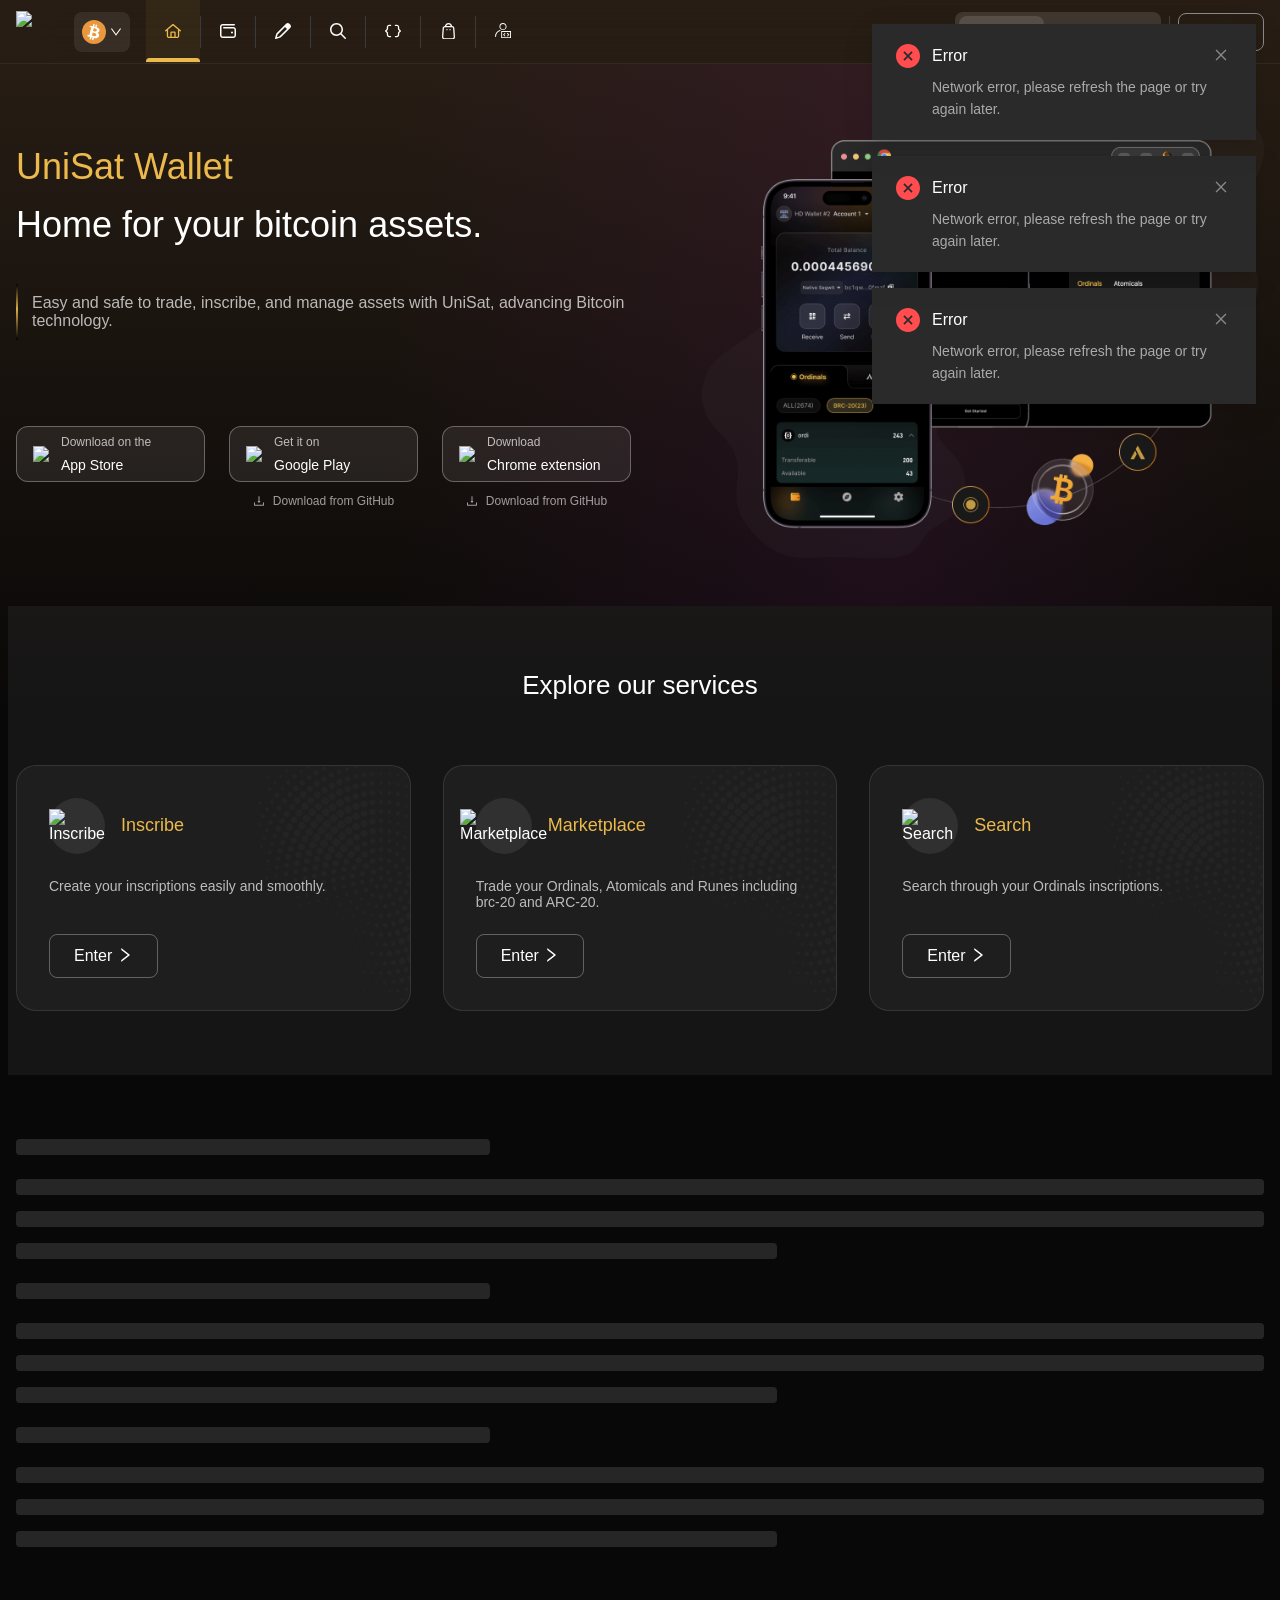
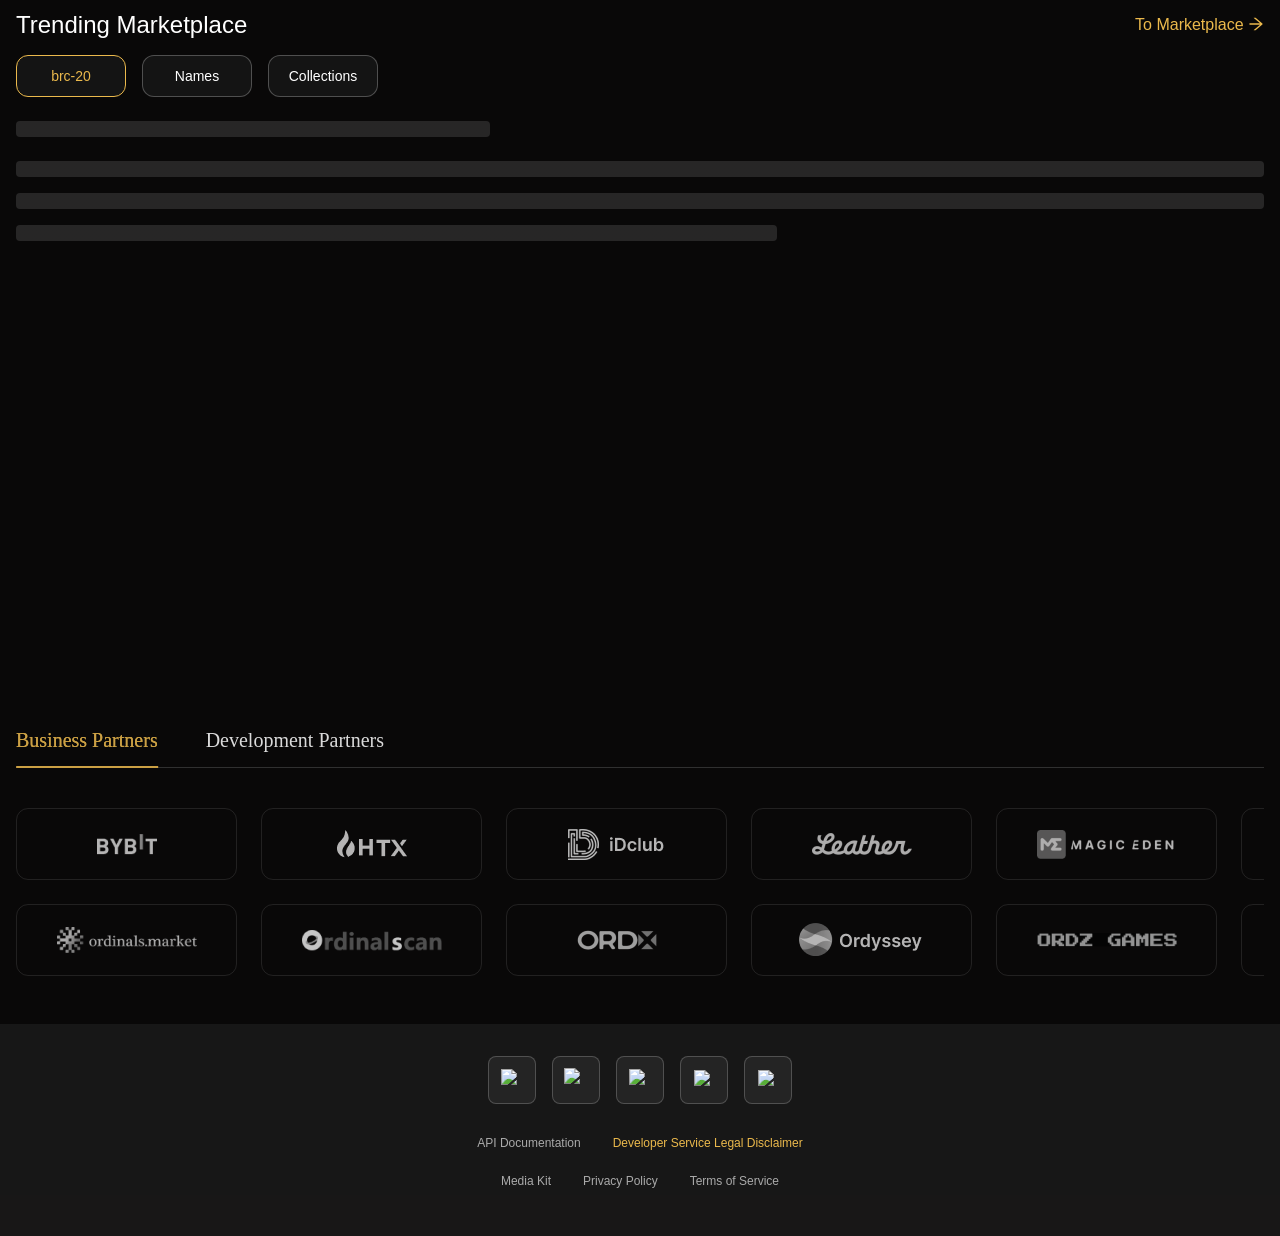
==== en/index.html @ 505b3dda "hello world" ====
<!DOCTYPE html><html lang="en">
<!-- Mirrored from unisat.io/ by HTTrack Website Copier/3.x [XR&CO'2014], Tue, 08 Oct 2024 04:20:34 GMT -->
<head><meta charSet="utf-8"/><title>UniSat</title><meta name="description" content="UniSat Wallet - the first open-source browser extension wallet for Bitcoin NFTs!"/><meta name="viewport" content="width=device-width, initial-scale=1, user-scalable=no"/><link rel="icon" href="https://next-cdn.unisat.io/_/304/img/favicon.ico"/><meta name="next-head-count" content="5"/><link data-next-font="" rel="preconnect" href="index.html" crossorigin="anonymous"/><link rel="preload" href="../next-cdn.unisat.io/_/304/_next/static/css/79ebc5af12256d69.css" as="style"/><link rel="stylesheet" href="../next-cdn.unisat.io/_/304/_next/static/css/79ebc5af12256d69.css" data-n-g=""/><link rel="preload" href="../next-cdn.unisat.io/_/304/_next/static/css/a04c3b7eb9d41f57.css" as="style"/><link rel="stylesheet" href="../next-cdn.unisat.io/_/304/_next/static/css/a04c3b7eb9d41f57.css" data-n-p=""/><noscript data-n-css=""></noscript><script defer="" nomodule="" src="../next-cdn.unisat.io/_/304/_next/static/chunks/polyfills-c67a75d1b6f99dc8.js"></script><script src="../next-cdn.unisat.io/_/304/_next/static/chunks/webpack-167804251c8da866.js" defer=""></script><script src="../next-cdn.unisat.io/_/304/_next/static/chunks/framework-ce84985cd166733a.js" defer=""></script><script src="../next-cdn.unisat.io/_/304/_next/static/chunks/main-45b6fe0c5c2d41a4.js" defer=""></script><script src="../next-cdn.unisat.io/_/304/_next/static/chunks/pages/_app-ffab532970c05a2a.js" defer=""></script><script src="../next-cdn.unisat.io/_/304/_next/static/chunks/3791-d31086d2a9982969.js" defer=""></script><script src="../next-cdn.unisat.io/_/304/_next/static/chunks/1980-f8d6d206bb5d129e.js" defer=""></script><script src="../next-cdn.unisat.io/_/304/_next/static/chunks/2783-22fb47f352352721.js" defer=""></script><script src="../next-cdn.unisat.io/_/304/_next/static/chunks/8791-5a312d702ec6358d.js" defer=""></script><script src="../next-cdn.unisat.io/_/304/_next/static/chunks/2398-0c4b3c264a68b13a.js" defer=""></script><script src="../next-cdn.unisat.io/_/304/_next/static/chunks/7364-b099bcbb744841fd.js" defer=""></script><script src="../next-cdn.unisat.io/_/304/_next/static/chunks/2327-b62416db87039b56.js" defer=""></script><script src="../next-cdn.unisat.io/_/304/_next/static/chunks/2979-1de848a5664b3b49.js" defer=""></script><script src="../next-cdn.unisat.io/_/304/_next/static/chunks/7221-4e55a909cb16153f.js" defer=""></script><script src="../next-cdn.unisat.io/_/304/_next/static/chunks/4627-4307a4c2b0537c98.js" defer=""></script><script src="../next-cdn.unisat.io/_/304/_next/static/chunks/4850-7403b846362ab98c.js" defer=""></script><script src="../next-cdn.unisat.io/_/304/_next/static/chunks/2518-cc493489a4f1ff88.js" defer=""></script><script src="../next-cdn.unisat.io/_/304/_next/static/chunks/9959-daf68524bf48eec5.js" defer=""></script><script src="../next-cdn.unisat.io/_/304/_next/static/chunks/pages/index-80b23dd809f7040b.js" defer=""></script><script src="../next-cdn.unisat.io/_/304/_next/static/50SE6cr8dneraN35_6rkt/_buildManifest.js" defer=""></script><script src="../next-cdn.unisat.io/_/304/_next/static/50SE6cr8dneraN35_6rkt/_ssgManifest.js" defer=""></script></head><body><div id="__next"><div class="Header_header__R_kkv ord" style="background:rgba(9, 8, 8, 0)"><div class="Header_headerLeft__5o9CR flex-row-v-center"><div class="flex-row-v-center clickable"><img alt="logo" loading="lazy" width="151" height="32" decoding="async" data-nimg="1" class="Header_bigLogo__GemIe" style="color:transparent" src="https://next-cdn.unisat.io/_/304/logo/logo_unisat.svg"/><img alt="logo" loading="lazy" width="42" height="42" decoding="async" data-nimg="1" class="Header_smallLogo__oEnv8" style="color:transparent" src="https://next-cdn.unisat.io/_/304/logo/color.svg"/><span class="tag Header_tag__Ggv1D">Beta</span></div><div class="flex-row-v-center gap-4 bg08 clickable p8 radius-8 ml16"><svg viewBox="0 0 18 18" fill="none" xmlns="http://www.w3.org/2000/svg" width="24" height="24"><circle cx="9" cy="9" r="9" fill="#E9983D"></circle><path d="M13.14 7.965c.185-1.143-.624-1.672-1.078-1.964-.452-.292-1.143-.502-1.143-.502l.442-1.78-1.02-.256-.442 1.78-.815-.206.442-1.78L8.494 3l-.442 1.78-2.157-.542-.262 1.056s1.065.266 1.182.297c.12.029.104.09.094.13-.01.04-1.34 5.405-1.36 5.476-.016.072-.028.113-.127.09l-1.131-.284L4 12.176l2.088.523-.423 1.702 1.113.279.423-1.703.693.174-.423 1.703 1.06.266.424-1.702.798.2c.53.133 2.544.158 2.982-1.611.439-1.77-1.012-2.519-1.012-2.519s1.23-.38 1.417-1.523Zm-2.417 3.282c-.21.847-1.155.912-1.37.857l-1.895-.474.56-2.262 1.965.492c.377.096.951.54.74 1.387Zm.35-3.445c-.224.902-1.124.861-1.408.791L8.28 8.246l.534-2.153 1.264.316c.216.054 1.22.492.995 1.393Z" fill="#fff"></path></svg><span role="img" aria-label="down" class="anticon anticon-down font12"><svg viewBox="64 64 896 896" focusable="false" data-icon="down" width="1em" height="1em" fill="currentColor" aria-hidden="true"><path d="M884 256h-75c-5.1 0-9.9 2.5-12.9 6.6L512 654.2 227.9 262.6c-3-4.1-7.8-6.6-12.9-6.6h-75c-6.5 0-10.3 7.4-6.5 12.7l352.6 486.1c12.8 17.6 39 17.6 51.7 0l352.6-486.1c3.9-5.3.1-12.7-6.4-12.7z"></path></svg></span></div><div class="Header_linkContainer__IRPSl"><div class="Header_itemContainer__GamNR "><a class="Header_item__wSa8c Header_selected__pE60r" target="" href="index.html"><svg xmlns="http://www.w3.org/2000/svg" viewBox="0 0 576 512" fill="var(--main-color)" width="16" height="16"><path d="M303.5 5.7c-9-7.6-22.1-7.6-31.1 0l-264 224c-10.1 8.6-11.3 23.7-2.8 33.8s23.7 11.3 33.8 2.8L64 245.5V432c0 44.2 35.8 80 80 80h288c44.2 0 80-35.8 80-80V245.5l24.5 20.8c10.1 8.6 25.3 7.3 33.8-2.8s7.3-25.3-2.8-33.8l-264-224zM112 432V204.8L288 55.5l176 149.3V432c0 17.7-14.3 32-32 32h-48V312c0-22.1-17.9-40-40-40H232c-22.1 0-40 17.9-40 40v152h-48c-17.7 0-32-14.3-32-32zm128 32V320h96v144h-96z" fill="currentColor"></path></svg><span class="Header_name__T3K3l">Home</span></a><div class="Header_divider__0g0gd"></div></div><div class="Header_itemContainer__GamNR "><a class="Header_item__wSa8c " target="" href="download.html"><svg xmlns="http://www.w3.org/2000/svg" viewBox="0 0 512 512" fill="white" width="16" height="16"><path d="M88 32C39.4 32 0 71.4 0 120v272c0 48.6 39.4 88 88 88h336c48.6 0 88-39.4 88-88V216c0-48.6-39.4-88-88-88H120c-13.3 0-24 10.7-24 24s10.7 24 24 24h304c22.1 0 40 17.9 40 40v176c0 22.1-17.9 40-40 40H88c-22.1 0-40-17.9-40-40V120c0-22.1 17.9-40 40-40h368c13.3 0 24-10.7 24-24s-10.7-24-24-24H88zm296 304a32 32 0 1 0 0-64 32 32 0 1 0 0 64z" fill="currentColor"></path></svg><span class="Header_name__T3K3l">Wallet</span></a><div class="Header_divider__0g0gd"></div></div><div class="Header_itemContainer__GamNR "><a class="Header_item__wSa8c " target="" href="inscribe.html"><svg xmlns="http://www.w3.org/2000/svg" viewBox="0 0 512 512" fill="white" width="16" height="16"><path d="m36.4 360.9-23 78.1L1 481.2c-2.5 8.5-.2 17.6 6 23.8s15.3 8.5 23.7 6.1L73 498.6l78.1-23c12.4-3.6 23.7-9.9 33.4-18.4 1.4-1.2 2.7-2.5 4-3.8l304.2-304.1c21.9-21.9 24.6-55.6 8.2-80.5-2.3-3.5-5.1-6.9-8.2-10l-39.4-39.5c-25-25-65.5-25-90.5 0L58.6 323.5c-10.4 10.4-18 23.3-22.2 37.4zm46 13.5c1.7-5.6 4.5-10.8 8.4-15.2.6-.6 1.1-1.2 1.7-1.8L321 129l62 62-228.4 228.5c-4.7 4.7-10.6 8.2-17 10.1l-23.4 6.9-54.8 16.1 16.1-54.8 6.9-23.4z" fill="currentColor"></path></svg><span class="Header_name__T3K3l">Inscribe</span></a><div class="Header_divider__0g0gd"></div></div><div class="Header_itemContainer__GamNR "><a class="Header_item__wSa8c " target="" href="search.html"><svg xmlns="http://www.w3.org/2000/svg" viewBox="0 0 512 512" fill="white" width="16" height="16"><path d="M368 208a160 160 0 1 0-320 0 160 160 0 1 0 320 0zm-30.9 163.1C301.7 399.2 256.8 416 208 416 93.1 416 0 322.9 0 208S93.1 0 208 0s208 93.1 208 208c0 48.8-16.8 93.7-44.9 129.1L505 471c9.4 9.4 9.4 24.6 0 33.9s-24.6 9.4-33.9 0l-134-133.8z" fill="currentColor"></path></svg><span class="Header_name__T3K3l">Search</span></a><div class="Header_divider__0g0gd"></div></div><div class="Header_itemContainer__GamNR "><a class="Header_item__wSa8c " target="" href="brc20.html"><svg xmlns="http://www.w3.org/2000/svg" viewBox="0 0 576 512" fill="white" width="16" height="16"><path fill="currentColor" d="M152 32c-48.6 0-88 39.4-88 88v45.5c0 10.6-4.2 20.8-11.7 28.3L7 239c-9.4 9.4-9.4 24.6 0 33.9l45.3 45.3c7.5 7.5 11.7 17.7 11.7 28.3V392c0 48.6 39.4 88 88 88h48c13.3 0 24-10.7 24-24s-10.7-24-24-24h-48c-22.1 0-40-17.9-40-40v-45.5c0-23.3-9.3-45.7-25.8-62.2L57.9 256l28.3-28.3c16.5-16.5 25.8-38.9 25.8-62.2V120c0-22.1 17.9-40 40-40h48c13.3 0 24-10.7 24-24s-10.7-24-24-24h-48zm272 0h-48c-13.3 0-24 10.7-24 24s10.7 24 24 24h48c22.1 0 40 17.9 40 40v45.5c0 23.3 9.3 45.7 25.8 62.2l28.3 28.3-28.3 28.3c-16.5 16.5-25.8 38.9-25.8 62.2V392c0 22.1-17.9 40-40 40h-48c-13.3 0-24 10.7-24 24s10.7 24 24 24h48c48.6 0 88-39.4 88-88v-45.5c0-10.6 4.2-20.8 11.7-28.3L569 273c9.4-9.4 9.4-24.6 0-33.9l-45.3-45.3c-7.5-7.5-11.7-17.7-11.7-28.3V120c0-48.6-39.4-88-88-88z"></path></svg><span class="Header_name__T3K3l">brc-20</span></a><div class="Header_divider__0g0gd"></div></div><div class="Header_itemContainer__GamNR "><a class="Header_item__wSa8c " target="" href="market.html"><svg width="13" height="16" fill="white" xmlns="http://www.w3.org/2000/svg"><path d="M6.5 0c1.787 0 3.273 1.31 3.575 3.034 1.183.022 2.162.932 2.292 2.12l.008.099.62 8.666c.089 1.313-.889 2.451-2.183 2.542l-.081.004-.081.002h-8.3C1.052 16.467 0 15.4 0 14.083l.001-.082.005-.082.618-8.666C.707 4.036 1.68 3.084 2.871 3.035h.054l.02-.11C3.29 1.255 4.752 0 6.5 0Zm3.532 4.333H2.968c-.537 0-.988.405-1.058.939l-.007.07-.62 8.704-.001.037c0 .575.44 1.045.997 1.082l.07.002h8.301l.074-.003c.565-.04.996-.518.994-1.084l-.002-.071-.62-8.667a1.074 1.074 0 0 0-1.064-1.009ZM4.983 6.067a.65.65 0 1 1 0 1.3.65.65 0 0 1 0-1.3Zm3.034 0a.65.65 0 1 1 0 1.3.65.65 0 0 1 0-1.3ZM6.5 1.3a2.356 2.356 0 0 0-2.261 1.733H8.76A2.356 2.356 0 0 0 6.5 1.3Z" fill="currentColor"></path></svg><span class="Header_name__T3K3l">Marketplace</span></a><div class="Header_divider__0g0gd"></div></div><div class="Header_itemContainer__GamNR "><a class="Header_item__wSa8c " target="" href="plans.html"><svg width="16" height="16" fill="white" xmlns="http://www.w3.org/2000/svg"><path fill="currentColor" d="M6.223 8v7.111H16V8H6.223Zm8.888 6.222h-8V8.89h8v5.333Z"></path><path fill="currentColor" d="m14.4 11.644-1.867-1.866-.622.622 1.245 1.244.622.623.622-.623Zm-3.917 1.286-.629.628-1.257-1.257.629-.629 1.257 1.258Zm-1.239-1.286L10.49 10.4l-.622-.622L8 11.644l.622.623.622-.623Zm4.538.652-1.257 1.258-.628-.63 1.257-1.256.628.628Zm-2.226-8.74C11.556 1.6 9.956 0 8 0a3.566 3.566 0 0 0-3.556 3.556C4.444 5.51 6.044 7.11 8 7.11s3.556-1.6 3.556-3.555Zm-6.223.088C5.333 2.134 6.49.978 8 .978s2.667 1.155 2.667 2.666c0 1.512-1.156 2.667-2.667 2.667-1.422 0-2.667-1.244-2.667-2.667ZM4.8 7.111c-2.844.8-4.8 3.467-4.8 6.4 0 .267.267.445.533.445.267 0 .534-.178.534-.445-.09-2.578 1.6-4.8 4-5.511.266-.089.444-.356.355-.622-.089-.178-.355-.356-.622-.267Z"></path></svg><span class="Header_name__T3K3l">Developer</span></a></div></div></div><div class="Header_right__R1PDz"><div class="m-segment"><div class="segment-item font12 selected ordinals"><svg width="16" height="16" viewBox="0 0 16 16" fill="none" xmlns="http://www.w3.org/2000/svg"><circle cx="8" cy="8" r="5" fill="white" fill-opacity="1"></circle><circle cx="8" cy="8" r="7.375" stroke="white" stroke-opacity="0.7" stroke-width="1"></circle></svg><span class="name">Ordinals</span></div><div class="segment-item font12  runes"><svg xmlns="http://www.w3.org/2000/svg" width="14" height="14" viewBox="0 0 14 14" fill="none"><path d="M0 0V14H14V0H0ZM12.8256 12.8333H1.15889V1.16667H12.8256V12.8333Z" fill="white"></path><path d="M11.6512 2.32556H2.31006V11.6667H11.6512V2.32556Z" fill="white"></path></svg><span class="name">Runes</span></div><div class="pop "><span role="img" aria-label="caret-down" class="anticon anticon-caret-down"><svg viewBox="0 0 1024 1024" focusable="false" data-icon="caret-down" width="1em" height="1em" fill="currentColor" aria-hidden="true"><path d="M840.4 300H183.6c-19.7 0-30.7 20.8-18.5 35l328.4 380.8c9.4 10.9 27.5 10.9 37 0L858.9 335c12.2-14.2 1.2-35-18.5-35z"></path></svg></span></div></div><div class="self-stretch divider-v Header_dividerV__2VUYl" style="background:rgba(255, 255, 255, 0.15);margin:4px 8px"></div><div class="button border-btn">Connect</div></div></div><div class="Header_headerBlock__BvKxA"><div class="Header_bodyBg__KCRgW"></div></div><div class="main-container home"><div class="flex-row-between home-download"><div class="flex-column"><div class="font36 main-color">UniSat Wallet</div><div class="font36 mt16">Home for your bitcoin assets.</div><div class="mt48 white07 font16 border-left-gradient pl-16 mb32">Easy and safe to trade, inscribe, and manage assets with UniSat, advancing Bitcoin technology.</div><div class="flex-row gap-24 mt64 flex-wrap"><div><a class="bg08 radius16 border-03 pv8 ph16 flex-row-v-center gap-12 clickable" style="min-width:189px" target="_blank" href="https://apps.apple.com/app/id6498628503" rel="noreferrer"><img src="https://next-cdn.unisat.io/_/304/img/icon/apple.svg"/><div><div class="font12 white07">Download on the</div><div class="font14 mt-8 no-break">App Store</div></div></a></div><div><a class="bg08 radius16 border-03 pv8 ph16 flex-row-v-center gap-12 clickable" style="min-width:189px" target="_blank" href="https://play.google.com/store/apps/details?id=io.unisat" rel="noreferrer"><img src="https://next-cdn.unisat.io/_/304/img/icon/google-play.svg"/><div><div class="font12 white07">Get it on</div><div class="font14 mt-8 no-break">Google Play</div></div></a><a target="_blank" class="flex-row-center mt12 gap-8 white06 font12 text-center clickable" href="https://github.com/unisat-wallet/unisat-app/releases/latest"><span role="img" aria-label="download" class="anticon anticon-download"><svg viewBox="64 64 896 896" focusable="false" data-icon="download" width="1em" height="1em" fill="currentColor" aria-hidden="true"><path d="M505.7 661a8 8 0 0012.6 0l112-141.7c4.1-5.2.4-12.9-6.3-12.9h-74.1V168c0-4.4-3.6-8-8-8h-60c-4.4 0-8 3.6-8 8v338.3H400c-6.7 0-10.4 7.7-6.3 12.9l112 141.8zM878 626h-60c-4.4 0-8 3.6-8 8v154H214V634c0-4.4-3.6-8-8-8h-60c-4.4 0-8 3.6-8 8v198c0 17.7 14.3 32 32 32h684c17.7 0 32-14.3 32-32V634c0-4.4-3.6-8-8-8z"></path></svg></span><span>Download from GitHub</span></a></div><div><a class="bg08 radius16 border-03 pv8 ph16 flex-row-v-center gap-12 clickable" style="min-width:189px" target="_blank" href="https://chrome.google.com/webstore/detail/unisat/ppbibelpcjmhbdihakflkdcoccbgbkpo" rel="noreferrer"><img src="https://next-cdn.unisat.io/_/304/img/icon/chrome.svg"/><div><div class="font12 white07">Download</div><div class="font14 mt-8 no-break">Chrome extension</div></div></a><a target="_blank" class="flex-row-center mt12 gap-8 white06 font12 text-center clickable" href="https://github.com/unisat-wallet/extension/releases"><span role="img" aria-label="download" class="anticon anticon-download"><svg viewBox="64 64 896 896" focusable="false" data-icon="download" width="1em" height="1em" fill="currentColor" aria-hidden="true"><path d="M505.7 661a8 8 0 0012.6 0l112-141.7c4.1-5.2.4-12.9-6.3-12.9h-74.1V168c0-4.4-3.6-8-8-8h-60c-4.4 0-8 3.6-8 8v338.3H400c-6.7 0-10.4 7.7-6.3 12.9l112 141.8zM878 626h-60c-4.4 0-8 3.6-8 8v154H214V634c0-4.4-3.6-8-8-8h-60c-4.4 0-8 3.6-8 8v198c0 17.7 14.3 32 32 32h684c17.7 0 32-14.3 32-32V634c0-4.4-3.6-8-8-8z"></path></svg></span><span>Download from GitHub</span></a></div></div></div><img src="../next-cdn.unisat.io/_/304/img/home-app.png" alt=""/></div><div class="home-service"><div class="bg"></div><div class="font26 text-center">Explore our services</div><div class="flex-row-stretch gap-32 mt64"><div class="item flex-1 flex-column align-start gap24 bg04 border-01 radius20 p32"><img class="item-bg" src="../next-cdn.unisat.io/_/304/img/home-services-item-bg.png" alt=""/><div class="flex-row-v-center gap-16"><div class="bg08 flex-row-center" style="width:56px;height:56px;border-radius:28px"><img src="https://next-cdn.unisat.io/_/304/img/icon/inscribe.svg" alt="Inscribe"/></div><div class="main-color font18">Inscribe</div></div><div class="font14 white07 flex1">Create your inscriptions easily and smoothly.</div><div class="border-03 bg-transparent clickable ph24 pv12 radius-8">Enter <span role="img" aria-label="right" class="anticon anticon-right"><svg viewBox="64 64 896 896" focusable="false" data-icon="right" width="1em" height="1em" fill="currentColor" aria-hidden="true"><path d="M765.7 486.8L314.9 134.7A7.97 7.97 0 00302 141v77.3c0 4.9 2.3 9.6 6.1 12.6l360 281.1-360 281.1c-3.9 3-6.1 7.7-6.1 12.6V883c0 6.7 7.7 10.4 12.9 6.3l450.8-352.1a31.96 31.96 0 000-50.4z"></path></svg></span></div></div><div class="item flex-1 flex-column align-start gap24 bg04 border-01 radius20 p32"><img class="item-bg" src="../next-cdn.unisat.io/_/304/img/home-services-item-bg.png" alt=""/><div class="flex-row-v-center gap-16"><div class="bg08 flex-row-center" style="width:56px;height:56px;border-radius:28px"><img src="https://next-cdn.unisat.io/_/304/img/icon/market.svg" alt="Marketplace"/></div><div class="main-color font18">Marketplace</div></div><div class="font14 white07 flex1">Trade your Ordinals, Atomicals and Runes including brc-20 and ARC-20.</div><div class="border-03 bg-transparent clickable ph24 pv12 radius-8">Enter <span role="img" aria-label="right" class="anticon anticon-right"><svg viewBox="64 64 896 896" focusable="false" data-icon="right" width="1em" height="1em" fill="currentColor" aria-hidden="true"><path d="M765.7 486.8L314.9 134.7A7.97 7.97 0 00302 141v77.3c0 4.9 2.3 9.6 6.1 12.6l360 281.1-360 281.1c-3.9 3-6.1 7.7-6.1 12.6V883c0 6.7 7.7 10.4 12.9 6.3l450.8-352.1a31.96 31.96 0 000-50.4z"></path></svg></span></div></div><div class="item flex-1 flex-column align-start gap24 bg04 border-01 radius20 p32"><img class="item-bg" src="../next-cdn.unisat.io/_/304/img/home-services-item-bg.png" alt=""/><div class="flex-row-v-center gap-16"><div class="bg08 flex-row-center" style="width:56px;height:56px;border-radius:28px"><img src="https://next-cdn.unisat.io/_/304/img/icon/search.svg" alt="Search"/></div><div class="main-color font18">Search</div></div><div class="font14 white07 flex1">Search through your Ordinals inscriptions.</div><div class="border-03 bg-transparent clickable ph24 pv12 radius-8">Enter <span role="img" aria-label="right" class="anticon anticon-right"><svg viewBox="64 64 896 896" focusable="false" data-icon="right" width="1em" height="1em" fill="currentColor" aria-hidden="true"><path d="M765.7 486.8L314.9 134.7A7.97 7.97 0 00302 141v77.3c0 4.9 2.3 9.6 6.1 12.6l360 281.1-360 281.1c-3.9 3-6.1 7.7-6.1 12.6V883c0 6.7 7.7 10.4 12.9 6.3l450.8-352.1a31.96 31.96 0 000-50.4z"></path></svg></span></div></div></div></div><div class="lazy-display"></div><div class="mt64"><div class="lazy-display"></div></div><div class="ant-tabs ant-tabs-top home-partner-tab css-1xa630b" style="margin-top:64px"><div role="tablist" class="ant-tabs-nav"><div class="ant-tabs-nav-wrap"><div class="ant-tabs-nav-list" style="transform:translate(0px, 0px)"><div data-node-key="bus" class="ant-tabs-tab ant-tabs-tab-active"><div role="tab" aria-selected="true" class="ant-tabs-tab-btn" tabindex="0">Business Partners</div></div><div data-node-key="dev" class="ant-tabs-tab"><div role="tab" aria-selected="false" class="ant-tabs-tab-btn" tabindex="0">Development Partners</div></div><div class="ant-tabs-ink-bar ant-tabs-ink-bar-animated"></div></div></div><div class="ant-tabs-nav-operations ant-tabs-nav-operations-hidden"><button type="button" class="ant-tabs-nav-more" style="visibility:hidden;order:1" tabindex="-1" aria-hidden="true" aria-haspopup="listbox" aria-controls="null-more-popup" id="null-more" aria-expanded="false"><span role="img" aria-label="ellipsis" class="anticon anticon-ellipsis"><svg viewBox="64 64 896 896" focusable="false" data-icon="ellipsis" width="1em" height="1em" fill="currentColor" aria-hidden="true"><path d="M176 511a56 56 0 10112 0 56 56 0 10-112 0zm280 0a56 56 0 10112 0 56 56 0 10-112 0zm280 0a56 56 0 10112 0 56 56 0 10-112 0z"></path></svg></span></button></div></div><div class="ant-tabs-content-holder"><div class="ant-tabs-content ant-tabs-content-top"><div role="tabpanel" tabindex="0" aria-hidden="false" class="ant-tabs-tabpane ant-tabs-tabpane-active"><div class="home-partner-loop-line  mt24 overflow-hidden flex-row gap24"><div class="animate-container flex-row gap24 " style="animation-duration:36s"><div class="item radius12 border-01 flex-row-center" style="filter:grayscale(100%)"><img src="../next-cdn.unisat.io/_/304/img/partner/develop/Bybit.png" style="max-height:48px;max-width:140px;margin-top:0;opacity:1"/></div><div class="item radius12 border-01 flex-row-center" style="filter:grayscale(100%)"><img src="../next-cdn.unisat.io/_/304/img/partner/HTX.png" style="max-height:48px;max-width:140px;margin-top:0;opacity:1"/></div><div class="item radius12 border-01 flex-row-center" style="filter:grayscale(100%)"><img src="../next-cdn.unisat.io/_/304/img/partner/id-club.png" style="max-height:48px;max-width:140px;margin-top:0;opacity:1"/></div><div class="item radius12 border-01 flex-row-center" style="filter:grayscale(100%)"><img src="../next-cdn.unisat.io/_/304/img/partner/Leather.png" style="max-height:48px;max-width:140px;margin-top:0;opacity:1"/></div><div class="item radius12 border-01 flex-row-center" style="filter:grayscale(100%)"><img src="../next-cdn.unisat.io/_/304/img/partner/Magic%20Eden.png" style="max-height:48px;max-width:140px;margin-top:0;opacity:1"/></div><div class="item radius12 border-01 flex-row-center" style="filter:grayscale(100%)"><img src="../next-cdn.unisat.io/_/304/img/partner/mixpay.png" style="max-height:48px;max-width:140px;margin-top:0;opacity:1"/></div><div class="item radius12 border-01 flex-row-center" style="filter:grayscale(100%)"><img src="../next-cdn.unisat.io/_/304/img/partner/moonpay.png" style="max-height:48px;max-width:140px;margin-top:0;opacity:1"/></div><div class="item radius12 border-01 flex-row-center" style="filter:grayscale(100%)"><img src="../next-cdn.unisat.io/_/304/img/partner/OKX.png" style="max-height:48px;max-width:140px;margin-top:0;opacity:1"/></div><div class="item radius12 border-01 flex-row-center" style="filter:grayscale(100%)"><img src="../next-cdn.unisat.io/_/304/img/partner/OpenOrdex.png" style="max-height:48px;max-width:140px;margin-top:0;opacity:1"/></div></div><div class="animate-container flex-row gap24 " style="animation-duration:36s"><div class="item radius12 border-01 flex-row-center" style="filter:grayscale(100%)"><img src="../next-cdn.unisat.io/_/304/img/partner/develop/Bybit.png" style="max-height:48px;max-width:140px;margin-top:0;opacity:1"/></div><div class="item radius12 border-01 flex-row-center" style="filter:grayscale(100%)"><img src="../next-cdn.unisat.io/_/304/img/partner/HTX.png" style="max-height:48px;max-width:140px;margin-top:0;opacity:1"/></div><div class="item radius12 border-01 flex-row-center" style="filter:grayscale(100%)"><img src="../next-cdn.unisat.io/_/304/img/partner/id-club.png" style="max-height:48px;max-width:140px;margin-top:0;opacity:1"/></div><div class="item radius12 border-01 flex-row-center" style="filter:grayscale(100%)"><img src="../next-cdn.unisat.io/_/304/img/partner/Leather.png" style="max-height:48px;max-width:140px;margin-top:0;opacity:1"/></div><div class="item radius12 border-01 flex-row-center" style="filter:grayscale(100%)"><img src="../next-cdn.unisat.io/_/304/img/partner/Magic%20Eden.png" style="max-height:48px;max-width:140px;margin-top:0;opacity:1"/></div><div class="item radius12 border-01 flex-row-center" style="filter:grayscale(100%)"><img src="../next-cdn.unisat.io/_/304/img/partner/mixpay.png" style="max-height:48px;max-width:140px;margin-top:0;opacity:1"/></div><div class="item radius12 border-01 flex-row-center" style="filter:grayscale(100%)"><img src="../next-cdn.unisat.io/_/304/img/partner/moonpay.png" style="max-height:48px;max-width:140px;margin-top:0;opacity:1"/></div><div class="item radius12 border-01 flex-row-center" style="filter:grayscale(100%)"><img src="../next-cdn.unisat.io/_/304/img/partner/OKX.png" style="max-height:48px;max-width:140px;margin-top:0;opacity:1"/></div><div class="item radius12 border-01 flex-row-center" style="filter:grayscale(100%)"><img src="../next-cdn.unisat.io/_/304/img/partner/OpenOrdex.png" style="max-height:48px;max-width:140px;margin-top:0;opacity:1"/></div></div></div><div class="home-partner-loop-line  mt24 overflow-hidden flex-row gap24"><div class="animate-container flex-row gap24 reverse" style="animation-duration:40s"><div class="item radius12 border-01 flex-row-center" style="filter:grayscale(100%)"><img src="../next-cdn.unisat.io/_/304/img/partner/Ordinals%20Market.png" style="max-height:48px;max-width:140px;margin-top:0;opacity:1"/></div><div class="item radius12 border-01 flex-row-center" style="filter:grayscale(100%)"><img src="../next-cdn.unisat.io/_/304/img/partner/Ordinalscan.png" style="max-height:48px;max-width:140px;margin-top:0;opacity:1"/></div><div class="item radius12 border-01 flex-row-center" style="filter:grayscale(100%)"><img src="../next-cdn.unisat.io/_/304/img/partner/ORDX.png" style="max-height:48px;max-width:140px;margin-top:0;opacity:1"/></div><div class="item radius12 border-01 flex-row-center" style="filter:grayscale(100%)"><img src="../next-cdn.unisat.io/_/304/img/partner/Ordyssey.png" style="max-height:48px;max-width:140px;margin-top:0;opacity:1"/></div><div class="item radius12 border-01 flex-row-center" style="filter:grayscale(100%)"><img src="../next-cdn.unisat.io/_/304/img/partner/Ordz%20Games.png" style="max-height:48px;max-width:140px;margin-top:0;opacity:1"/></div><div class="item radius12 border-01 flex-row-center" style="filter:grayscale(100%)"><img src="../next-cdn.unisat.io/_/304/img/partner/Oxalus.png" style="max-height:48px;max-width:140px;margin-top:0;opacity:1"/></div><div class="item radius12 border-01 flex-row-center" style="filter:grayscale(100%)"><img src="../next-cdn.unisat.io/_/304/img/partner/Tele%20Ordinal.png" style="max-height:48px;max-width:140px;margin-top:0;opacity:1"/></div><div class="item radius12 border-01 flex-row-center" style="filter:grayscale(100%)"><img src="../next-cdn.unisat.io/_/304/img/partner/Token%20Pocket.png" style="max-height:48px;max-width:140px;margin-top:0;opacity:1"/></div><div class="item radius12 border-01 flex-row-center" style="filter:grayscale(100%)"><img src="../next-cdn.unisat.io/_/304/img/partner/awakening.png" style="max-height:48px;max-width:140px;margin-top:0;opacity:1"/></div><div class="item radius12 border-01 flex-row-center" style="filter:grayscale(100%)"><img src="../next-cdn.unisat.io/_/304/img/partner/Xverse.png" style="max-height:34px;max-width:140px;margin-top:0;opacity:1"/></div></div><div class="animate-container flex-row gap24 reverse" style="animation-duration:40s"><div class="item radius12 border-01 flex-row-center" style="filter:grayscale(100%)"><img src="../next-cdn.unisat.io/_/304/img/partner/Ordinals%20Market.png" style="max-height:48px;max-width:140px;margin-top:0;opacity:1"/></div><div class="item radius12 border-01 flex-row-center" style="filter:grayscale(100%)"><img src="../next-cdn.unisat.io/_/304/img/partner/Ordinalscan.png" style="max-height:48px;max-width:140px;margin-top:0;opacity:1"/></div><div class="item radius12 border-01 flex-row-center" style="filter:grayscale(100%)"><img src="../next-cdn.unisat.io/_/304/img/partner/ORDX.png" style="max-height:48px;max-width:140px;margin-top:0;opacity:1"/></div><div class="item radius12 border-01 flex-row-center" style="filter:grayscale(100%)"><img src="../next-cdn.unisat.io/_/304/img/partner/Ordyssey.png" style="max-height:48px;max-width:140px;margin-top:0;opacity:1"/></div><div class="item radius12 border-01 flex-row-center" style="filter:grayscale(100%)"><img src="../next-cdn.unisat.io/_/304/img/partner/Ordz%20Games.png" style="max-height:48px;max-width:140px;margin-top:0;opacity:1"/></div><div class="item radius12 border-01 flex-row-center" style="filter:grayscale(100%)"><img src="../next-cdn.unisat.io/_/304/img/partner/Oxalus.png" style="max-height:48px;max-width:140px;margin-top:0;opacity:1"/></div><div class="item radius12 border-01 flex-row-center" style="filter:grayscale(100%)"><img src="../next-cdn.unisat.io/_/304/img/partner/Tele%20Ordinal.png" style="max-height:48px;max-width:140px;margin-top:0;opacity:1"/></div><div class="item radius12 border-01 flex-row-center" style="filter:grayscale(100%)"><img src="../next-cdn.unisat.io/_/304/img/partner/Token%20Pocket.png" style="max-height:48px;max-width:140px;margin-top:0;opacity:1"/></div><div class="item radius12 border-01 flex-row-center" style="filter:grayscale(100%)"><img src="../next-cdn.unisat.io/_/304/img/partner/awakening.png" style="max-height:48px;max-width:140px;margin-top:0;opacity:1"/></div><div class="item radius12 border-01 flex-row-center" style="filter:grayscale(100%)"><img src="../next-cdn.unisat.io/_/304/img/partner/Xverse.png" style="max-height:34px;max-width:140px;margin-top:0;opacity:1"/></div></div></div></div></div></div></div></div><div class="Footer_footerContainer__z72X0"><div class="Footer_footer__oaUOW"><div class="Footer_iconLinks__jpfnI flex-row-center"><a href="https://github.com/unisat-wallet/extension" class="flex-row-center " target="_blank" rel="noreferrer"><img alt="Github" loading="lazy" width="22" height="22" decoding="async" data-nimg="1" style="color:transparent" src="https://next-cdn.unisat.io/_/304/img/icon-github.svg"/></a><a href="https://docs.unisat.io/" class="flex-row-center " target="_blank" rel="noreferrer"><img alt="Gitbook" loading="lazy" width="24" height="24" decoding="async" data-nimg="1" style="color:transparent" src="https://next-cdn.unisat.io/_/304/img/gitbook.svg"/></a><a href="https://discord.gg/unisat" class="flex-row-center " target="_blank" rel="noreferrer"><img alt="Discord" loading="lazy" width="22" height="22" decoding="async" data-nimg="1" style="color:transparent" src="https://next-cdn.unisat.io/_/304/img/discord.svg"/></a><a href="https://twitter.com/unisat_wallet" class="flex-row-center " target="_blank" rel="noreferrer"><img alt="Twitter" loading="lazy" width="20" height="20" decoding="async" data-nimg="1" style="color:transparent" src="https://next-cdn.unisat.io/_/304/img/twitter.svg"/></a><a href="https://t.me/UniSat_Official" class="flex-row-center " target="_blank" rel="noreferrer"><img alt="Twitter" loading="lazy" width="20" height="20" decoding="async" data-nimg="1" style="color:transparent" src="https://next-cdn.unisat.io/_/304/img/Telegram.svg"/></a></div><div class="Footer_footerLinkLineContainer__zGGMx"><div class="Footer_flexRowCenter__WJZTF gap-32 font12 mt24"><a style="color:#AAAAAA" href="https://docs.unisat.io/" target="_blank" rel="noreferrer">API Documentation</a><a class="main-color" href="https://docs.unisat.io/dev/developer-service-legal-disclaimer" target="_blank" rel="noreferrer">Developer Service Legal Disclaimer</a></div><div style="color:#AAAAAA" class="Footer_flexRowCenter__WJZTF gap32 mt24"><a style="font-size:12px" href="https://next-cdn.unisat.io/_/304/UniSat Logo.zip" target="_blank" rel="noreferrer">Media Kit</a><a style="font-size:12px" href="privacy-policy.html" target="_blank" rel="noreferrer">Privacy Policy</a><a style="font-size:12px" href="terms-of-service.html" target="_blank" rel="noreferrer">Terms of Service</a></div></div></div></div></div><script id="__NEXT_DATA__" type="application/json">{"props":{"pageProps":{}},"page":"/","query":{},"buildId":"50SE6cr8dneraN35_6rkt","assetPrefix":"https://next-cdn.unisat.io/_/304","nextExport":true,"autoExport":true,"isFallback":false,"scriptLoader":[]}</script></body>
<!-- Mirrored from unisat.io/ by HTTrack Website Copier/3.x [XR&CO'2014], Tue, 08 Oct 2024 04:20:57 GMT -->
</html>
---- next-cdn.unisat.io/_/304/_next/static/css/79ebc5af12256d69.css ----
:root{--max-width:1280px;--border-radius:12px;--font-mono:ui-monospace,Menlo,Monaco,"Cascadia Mono","Segoe UI Mono","Roboto Mono","Oxygen Mono","Ubuntu Monospace","Source Code Pro","Fira Mono","Droid Sans Mono","Courier New",monospace;--foreground-rgb:0,0,0;--background-start-rgb:214,219,220;--background-end-rgb:255,255,255;--main-color:#ebb94c;--main-color-bg:#ebb94c10;--brc20-bg:#081817;--names-bg:linear-gradient(180deg,#12363a,#0c2730 51.56%,#19333f);--app-header-height:42px;--primary-glow:conic-gradient(from 180deg at 50% 50%,#16abff33 0deg,#0885ff33 55deg,#54d6ff33 120deg,#0071ff33 160deg,transparent 360deg);--secondary-glow:radial-gradient(#fff,hsla(0,0%,100%,0));--tile-start-rgb:239,245,249;--tile-end-rgb:228,232,233;--tile-border:conic-gradient(#00000080,#00000040,#00000030,#00000020,#00000010,#00000010,#00000080);--callout-rgb:238,240,241;--callout-border-rgb:172,175,176;--card-rgb:180,185,188;--card-border-rgb:131,134,135}@media(prefers-color-scheme:dark){:root{--foreground-rgb:255,255,255;--background-start-rgb:0,0,0;--background-end-rgb:0,0,0;--primary-glow:radial-gradient(rgba(1,65,255,.4),rgba(1,65,255,0));--secondary-glow:linear-gradient(to bottom right,rgba(1,65,255,0),rgba(1,65,255,0),rgba(1,65,255,.3));--tile-start-rgb:2,13,46;--tile-end-rgb:2,5,19;--tile-border:conic-gradient(#ffffff80,#ffffff40,#ffffff30,#ffffff20,#ffffff10,#ffffff10,#ffffff80);--callout-rgb:20,20,20;--callout-border-rgb:108,108,108;--card-rgb:100,100,100;--card-border-rgb:200,200,200}}*{box-sizing:border-box}@font-face{font-family:Proto Mono;src:url(https://next-cdn.unisat.io/_/304/_next/static/media/ProtoMono-Light.167b8246.otf);font-weight:300;font-style:normal;font-display:swap}@font-face{font-family:Proto Mono;src:url(https://next-cdn.unisat.io/_/304/_next/static/media/ProtoMono-Regular.2289270d.otf);font-weight:400;font-style:normal;font-display:swap}@font-face{font-family:Proto Mono;src:url(https://next-cdn.unisat.io/_/304/_next/static/media/ProtoMono-Bold.8e02e2e9.otf);font-weight:700;font-style:normal;font-display:swap}@font-face{font-family:Roboto Mono;src:url(https://next-cdn.unisat.io/_/304/_next/static/media/RobotoMono-Regular.8b3d63f6.ttf);font-display:swap}*,body,html{padding:0;margin:0}body,html{width:100%;height:100%;font-family:Proto Mono,Helvetica,Arial,sans-serif}body{color:#fff;background-color:#090808}@media(max-width:765px){body{font-size:14px}}@media(max-width:475px){body{font-size:13px}}@media(max-width:412px){body{font-size:12px}}.display-domain,.display-number{font-family:Roboto Mono,Helvetica,Arial,serif}.pixelated{image-rendering:pixelated}.fit-cover{object-fit:cover}.main-container{min-height:calc(100vh - 188px);max-width:var(--max-width);margin:0 auto;padding:0}@media(max-width:1312px){.main-container{padding:0 16px}}a{color:inherit;text-decoration:none}iframe{border:none}iframe pre{color:#fff}.notice{color:#8a8a8a}.ant-steps-item-container .ant-steps-item-icon{display:inline-flex;justify-content:center;align-items:center}.ant-radio-wrapper.full-width-radio>span:nth-child(2){flex:1 1;display:flex;flex-direction:row;justify-content:space-between}@media(prefers-color-scheme:dark){html{color-scheme:dark}}.mixpay-btn{cursor:pointer;line-height:1}.mixpay-btn,.mixpay-btn img{border-radius:5px;overflow:hidden}.mixpay-btn:hover{opacity:.9}.button{background-color:var(--main-color);border-radius:8px;display:flex;flex-direction:row;align-items:center;justify-content:center;padding:10px 16px;font-size:14px;transition:all .2s ease-in-out;color:#000}@media(max-width:1080px){.button{padding:8px 16px}}.button.mixpay{background-color:#0049f9;color:#fff}.button.mixpay img{margin-right:8px}.button span{transition:all .4s ease-in-out}.button.disabled{cursor:not-allowed;background-color:#8a8a8a}.button:not(.disabled){cursor:pointer}.button:not(.disabled):hover{background-color:#e6b729}.button:not(.disabled):hover span{color:#fff}.button:not(.disabled):hover.mixpay{background-color:#0039e9}.button:not(.disabled):active{background-color:#e6d08f}.border-btn-main{padding:8px 12px;border:1px solid var(--main-color);background:rgba(235,185,76,.05);color:var(--main-color)}.border-btn-main span{font-size:14px;color:#ebb94c;line-height:1}.border-btn-main:not(.disabled):hover{background:rgba(235,185,76,.1)}.border-btn-main:not(.disabled):hover span{color:#ebb94c}.main-color{color:var(--main-color)}.main-color-second{color:rgba(235,185,76,.8)}.main-color-second.clickable:hover{color:var(--main-color)}.white{color:#fff}.white09{color:hsla(0,0%,100%,.9)}.white08{color:hsla(0,0%,100%,.8)}.white085{color:hsla(0,0%,100%,.85)}.white07{color:hsla(0,0%,100%,.7)}.white06{color:hsla(0,0%,100%,.6)}.white05{color:hsla(0,0%,100%,.5)}.white04{color:hsla(0,0%,100%,.4)}.white03{color:hsla(0,0%,100%,.3)}.white02{color:hsla(0,0%,100%,.2)}.w50p{width:50%}.w100p{width:100%}.max-w100p{max-width:100%}.max-w50p{max-width:50%}.linear-gradient-text-orange{background:linear-gradient(103.92deg,#ebb94c,#e97e00);-webkit-background-clip:text;-webkit-text-fill-color:transparent;background-clip:text}.orange{color:#e97e00}.font-14,.font14{font-size:14px}.font-13,.font13{font-size:13px}.font-12,.font12{font-size:12px}.font-11,.font11{font-size:11px}.font-16,.font16{font-size:16px}.font-18,.font18{font-size:18px}.font-20,.font20{font-size:20px}.font-22,.font22{font-size:22px}.font-24,.font24{font-size:24px}.font-26,.font26{font-size:26px}@media(max-width:1080px){.font-26.response,.font26.response{font-size:24px}}@media(max-width:765px){.font-26.response,.font26.response{font-size:18px}}@media(max-width:475px){.font-26.response,.font26.response{font-size:16px}}@media(max-width:415px){.font-26.response,.font26.response{font-size:14px}}.font-28,.font28{font-size:28px}.font-32,.font32{font-size:32px}.font-40,.font40{font-size:40px}.font-44,.font44{font-size:44px}.font-48,.font48{font-size:48px}.font-36,.font36{font-size:36px}.linear-gradient-text{background:linear-gradient(103.92deg,#ebb94c,#e97e00);-webkit-background-clip:text;-webkit-text-fill-color:transparent;background-clip:text}.linear-gradient-text.shadow-text{letter-spacing:3.4px;text-shadow:0 2px 20px rgba(234,194,73,.55)}.linear-gradient-text .ant-tag{background-clip:unset}.linear-gradient-text .ant-tag.ant-tag-orange{-webkit-text-fill-color:orange}.linear-gradient-text-vertical{background:linear-gradient(180deg,#eac249,#df7a03);-webkit-background-clip:text;-webkit-text-fill-color:transparent;background-clip:text}a:hover{color:#e6a71e}.tab-choose-container{display:flex;flex-direction:row;align-items:center;justify-content:flex-start;gap:16px}.tab-choose-container .tab{color:#fff;padding:4px 8px;background:hsla(0,0%,100%,.1);border-radius:4px;cursor:pointer}.tab-choose-container .tab.selected{background:linear-gradient(103.92deg,#ebb94c,#e97e00)}.tab-choose-container .border-btn{padding:4px 8px;font-size:14px}.action-icon{width:40px;height:40px;min-width:40px;border-radius:8px;font-size:18px;display:flex;align-items:center;justify-content:center;border:1px solid hsla(0,0%,100%,.2);cursor:pointer;transition:.2s ease-in-out}.action-icon.small{width:32px;height:32px;min-width:32px;font-size:16px}@media(max-width:765px){.action-icon{width:32px;height:32px;min-width:32px;font-size:16px}}.action-icon:hover{color:var(--main-color);border-color:var(--main-color)}.green,.success-green{color:#7cdb98}.red{color:#f55454}.blue{color:#599fd2}.warning-color{color:#e9973e}.yellow{color:#ebb94c}.opacity-05{opacity:.5}.opacity-1{opacity:1}.gap-8{gap:8px}.gap-12{gap:12px}.gap-4{gap:4px}.gap-16,.gap16{gap:16px}.gap-16.small-in-m,.gap16.small-in-m{gap:8px}.gap-24,.gap24{gap:24px}.mb32{margin-bottom:32px}.gap-32,.gap32{gap:32px}.gap-48,.gap48{gap:48px}.gap-56,.gap56{gap:56px}.gap-64,.gap64{gap:64px}@keyframes bg-gradient-anime{0%{background-position:0 50%}50%{background-position:100% 50%}to{background-position:0 50%}}.linear-gradient-block,.linear-gradient-button{background:linear-gradient(90deg,#eac249,#df7a03)}.linear-gradient-button{color:#fff;transition:background .5s ease-in-out;position:relative}.linear-gradient-button:not(.disabled){cursor:pointer}.linear-gradient-button:not(.disabled):hover{background:linear-gradient(90deg,#eac249 20%,#df7a03 80%);top:-1px}.linear-gradient-button:not(.disabled):hover span{color:#fff;text-shadow:none}.linear-gradient-button:not(.disabled):active{top:1px}.linear-gradient-button.disabled{background:#8a8a8a}.linear-gradient-button-2{background:linear-gradient(134deg,#173ec9 7.81%,#ff8743)}.linear-gradient-button-2:not(.disabled){cursor:pointer}.linear-gradient-button-2:not(.disabled):hover{background:linear-gradient(45deg,#173ec9 10%,#ff8743)}.linear-gradient-button-2:not(.disabled):active{background:linear-gradient(90deg,#173ec9 10%,#ff8743)}.dash-divider{border-bottom:1px dashed hsla(0,0%,100%,.1)}.border-btn{border:1px solid #8a8a8a;color:#fff;background-color:transparent;white-space:nowrap}.border-btn.disabled{background-color:transparent;color:#8a8a8a}.border-btn:not(.disabled):hover{color:var(--main-color);background-color:transparent;border-color:var(--main-color)}.second-border-btn{padding:8px 16px;border-radius:8px;color:#fff;border:1px solid hsla(0,0%,100%,.3);box-shadow:0 2px 20px 0 rgba(54,37,0,.15);font-size:14px;transition:all .3s ease-in-out;cursor:pointer}.second-border-btn:hover{background-color:hsla(0,0%,100%,.05);border-color:hsla(0,0%,100%,.5)}.second-border-btn:active{background-color:hsla(0,0%,100%,.2);border-color:hsla(0,0%,100%,.8)}.button.second-border-btn{background:hsla(0,0%,100%,.1)}.button.second-border-btn:hover{background-color:hsla(0,0%,100%,.05);border-color:hsla(0,0%,100%,.5)}.button.second-border-btn:active{background-color:hsla(0,0%,100%,.2);border-color:hsla(0,0%,100%,.8)}.overflow-hidden{overflow:hidden}.put-off-btn{border:1px solid #f55454;color:#f55454;background:#2c1b1b}.put-off-btn:not(.disabled):hover{background-color:#1c1111;border-color:#f22424}.border-btn:hover>span:not(.disabled){text-shadow:none;color:var(--main-color)}.border-btn:active{background-color:#555}.small-button{border:1px solid #8a8a8a;padding:8px 12px;display:flex;align-items:center;justify-content:center;transition:all .2s ease-in-out;cursor:pointer;font-size:14px}.small-button span{line-height:1.25}.small-button:hover{background-color:#6a6a6a}.small-button:active{background-color:#8a8a8a}.close{padding:4px;border-radius:6px;border:1px solid #424242;cursor:pointer;color:#8a8a8a}.close:hover{background-color:hsla(0,0%,100%,.1)}.panel-1{margin-left:16px;margin-right:16px;border-radius:20px;background:#262323}.panel-2{padding:10px;border-radius:10px;background:hsla(0,0%,100%,.1)}.tag{font-size:12px;background-color:#666;padding:2px 4px;margin-left:8px;color:#ddd;transform:scale(.9) translateY(-5px)}.tag.main{color:#fff;background:linear-gradient(103deg,#f44437 -17.82%,#e97e00)}.loop-image-container{position:relative;overflow:hidden;box-shadow:2px 2px 5px #000}.loop-image-item{position:absolute;top:0;left:0;opacity:0;transition:.5s ease-in-out}.loop-image-item-active{opacity:1}.tooltips-container{position:relative}.tooltips{position:absolute;bottom:100%;background-color:#666;padding:8px;word-break:break-word;white-space:break-spaces;opacity:0;transition:.3s ease-in-out;display:none}.tooltips-container:hover .tooltips{display:block;opacity:1}.icon{width:32px;height:32px;min-width:32px;border-radius:50%;background-color:hsla(0,0%,100%,.3);display:flex;align-items:center;justify-content:center}.icon.clickable{background-color:hsla(0,0%,100%,.1)}.icon.clickable:hover{background-color:hsla(0,0%,100%,.2)}.icon.no-bg{background-color:unset}.clickable{cursor:pointer}.github-corner{z-index:10;position:absolute;top:0;right:0}@media(max-width:765px){.github-corner{display:none}}.github-corner img{position:absolute;top:0;right:0}.github-corner:hover .octo-arm{animation:octocat-wave .56s ease-in-out}.github-corner .github-word-line{transition:.2s ease-in-out;top:-2px;right:-2px}.github-corner:hover .github-word-line{opacity:1;animation:octocat-wave .56s ease-in-out}input{font:inherit;border:none;outline:none}input[type=checkbox]{position:relative;width:20px;height:20px;margin:0;display:inline-block;-webkit-user-select:none;-moz-user-select:none;user-select:none;-webkit-appearance:none;-moz-appearance:none;appearance:none;outline:0;cursor:pointer}input[type=checkbox]:after{content:"";position:absolute;display:block;z-index:1;width:20px;height:20px;border:1px solid #dedede;border-radius:2px}input[type=checkbox]:before{background-image:url([data-uri]);background-repeat:no-repeat;background-size:14px;background-color:#fbd416;background-position:50%;border:1px solid #fbd416;position:absolute;border-radius:2px;z-index:2;opacity:0;width:100%;height:100%}input[type=checkbox]:checked:before{content:"";position:absolute;top:0;opacity:1;left:0}.scroll-y{overflow-y:auto}.scroll-y::-webkit-scrollbar{background-color:hsla(0,0%,100%,.125);border-radius:2em;width:8px}.scroll-y::-webkit-scrollbar-thumb{width:8px;background-color:hsla(0,0%,100%,.1);border-radius:2em}.scroll-y::-webkit-scrollbar-thumb:hover{background-color:hsla(0,0%,100%,.175)}.runes-mints-rank-table .ant-table-content,.scroll-x,.scroll-x .ant-table-content{overflow-x:auto!important}.runes-mints-rank-table .ant-table-content::-webkit-scrollbar,.scroll-x .ant-table-content::-webkit-scrollbar,.scroll-x::-webkit-scrollbar{background-color:hsla(0,0%,100%,.125);border-radius:2em;height:8px}.runes-mints-rank-table .ant-table-content::-webkit-scrollbar-thumb,.scroll-x .ant-table-content::-webkit-scrollbar-thumb,.scroll-x::-webkit-scrollbar-thumb{height:8px;background-color:hsla(0,0%,100%,.1);border-radius:2em}.runes-mints-rank-table .ant-table-content::-webkit-scrollbar-thumb:hover,.scroll-x .ant-table-content::-webkit-scrollbar-thumb:hover,.scroll-x::-webkit-scrollbar-thumb:hover{background-color:hsla(0,0%,100%,.175)}.tab-container{display:flex;flex-direction:row;align-items:center}.tab-container .tab{padding:8px 16px;border:1px solid #424242;transition:all .2s ease-in-out;margin-bottom:-1px}.tab-container .tab.selected{color:var(--main-color)}.tab-container .tab.selected,.tab-container .tab:hover{border-color:var(--main-color)}.tab-container .tab:first-child{border-start-start-radius:6px}.tab-container .tab:last-child{border-start-end-radius:6px}.transitionable{transition:all .25s ease-in-out}.rotate-180{transform:rotate(180deg)}.radio-container,.radio-container .radio-item{display:flex;align-items:center}.radio-container .radio-item{transition:.3s ease-in-out;padding:8px 16px;border-radius:8px}.radio-container .radio-item:hover{background-color:hsla(0,0%,100%,.075)}.radio-container .radio-item:not(:first-child){margin-left:16px}.radio-container .radio-item .radio-img-container{margin-right:8px;width:26px;height:26px;border-radius:50%;border:1px solid #424242}.radio-container .radio-item .radio-img-container img{transition:.2s ease-in-out;transform:scale(0)}.radio-container .radio-item .radio-img-container.selected img{transform:scale(1)}@media(max-width:765px){.radio-container .radio-item{padding:6px 12px}.radio-container .radio-item:not(:first-child){margin-left:8px}}@media(max-width:475px){.radio-container .radio-item{padding:4px 8px}.radio-container .radio-item:not(:first-child){margin-left:8px}}.mt-1,.mt1{margin-top:1px}.mt-3,.mt3{margin-top:3px}.mt-4,.mt4{margin-top:4px}.pv-6,.pv6{padding-top:6px;padding-bottom:6px}.pv-4,.pv4{padding-top:4px;padding-bottom:4px}.pb-8,.pb8{padding-bottom:8px}.pb-16,.pb16{padding-bottom:16px}.pb-24,.pb24{padding-bottom:24px}@keyframes bg-blink-anim{50%{background-color:hsla(0,0%,100%,.1)}}.bg-blink{animation:bg-blink-anim .5s linear infinite}.og-pass{font-style:normal;font-weight:600;font-size:12px;line-height:17px;padding:2px 4PX;border-radius:4px;border:1px solid rgba(97,249,253,.8)}.link{color:#1668dc;transition:.1s linear;cursor:pointer}.link:not(.disable-link):hover{color:#1152ae}table{width:100%;border-collapse:separate}table th{font-weight:700;font-size:16px;line-height:1.5;padding-bottom:16px}table td,table th{text-align:left;padding-right:20px}table td{font-size:14px;color:hsla(0,0%,100%,.85);padding-bottom:8px}.ant-tooltip-content{width:-moz-fit-content;width:fit-content;max-width:200%}.ant-typography-copy{color:var(--main-color)!important}.ant-notification .ant-notification-notice{background-color:#2a2a2a;color:#fff}.ant-notification .ant-notification-notice .ant-notification-notice-message{color:#fff}.ant-notification .ant-notification-notice .ant-notification-notice-description{color:#aaa}.ant-notification .ant-notification-notice-close svg{color:#8a8a8a}.ant-popover .ant-popover-inner{background-color:#252525;padding:8px}.mask .content.choose-wallet-alert{max-width:360px;justify-content:flex-start;padding:24px}.mask .content.choose-wallet-alert .title{font-size:18px;margin-bottom:16px}.mask .content.choose-wallet-alert .wallets{width:100%}.mask .content.choose-wallet-alert .wallets .item{border-radius:8px;padding:8px;border:1px solid #3a3a3a;cursor:pointer;font-size:14px}.mask .content.choose-wallet-alert .wallets .item:hover{background:hsla(0,0%,100%,.05)}.mask .content.choose-wallet-alert .wallets .item:not(:first-child){margin-top:12px}.mask .content.choose-wallet-alert .wallets .item .name{flex:1 1;text-align:center}.mask .content.choose-wallet-alert .connecting img{margin-top:8px}.mask .content.choose-wallet-alert .connecting .name{margin-top:16px;margin-bottom:8px}.radius-8,.radius8{border-radius:8px;overflow:hidden}.radius-12,.radius-16,.radius12,.radius16{border-radius:12px;overflow:hidden}.radius-20,.radius20{border-radius:20px;overflow:hidden}.radius-32,.radius32{border-radius:32px;overflow:hidden}.radius2em{border-radius:2em}.radius-50p,.radius50p{border-radius:50%}@keyframes octocat-wave{0%,to{transform:rotate(0)}20%,60%{transform:rotate(-5deg)}40%,80%{transform:rotate(5deg)}}@media(max-width:1200px){.button:not(.no-response){padding:8px 20px;font-size:14px}}@media(max-width:475px){.button:not(.no-response){padding:6px 10px}}.hide,.show-in-m{display:none}.ant-tooltip .ant-tooltip-content .ant-descriptions-view table{table-layout:unset}.ant-tooltip .ant-tooltip-content .ant-descriptions-item{padding-bottom:0}.ant-tooltip .ant-tooltip-content .ant-descriptions-item .ant-descriptions-item-label{white-space:nowrap;word-break:keep-all}.ant-tooltip .ant-tooltip-content .ant-descriptions-item .ant-descriptions-item-content{margin-bottom:4px;margin-left:16px}.chart-tooltips{padding:8px}.up-color{color:#4da474!important}.down-color{color:#bf3f4d!important}.bg-yellow{background:rgba(255,212,103,.05)}.bg-main-second{background:rgba(235,185,76,.1)}.bg-main-second.clickable:hover{background:rgba(235,185,76,.15)}.bg-main-06{background:rgba(235,185,76,.06)}.bg-main-06.clickable:hover,.bg-main-15{background:rgba(235,185,76,.15)}.bg-main-15.clickable:hover{background:rgba(235,185,76,.1)}.divider{border-bottom:1px solid hsla(0,0%,100%,.06)}.divider,.divider01{height:1px;width:100%}.divider01{border-bottom:1px solid hsla(0,0%,100%,.1)}.divider015{height:1px;width:100%;border-bottom:1px solid hsla(0,0%,100%,.15)}.divider-v{width:1px;background:hsla(0,0%,100%,.06)}.record-list{background:#141414;border-radius:8px;overflow:hidden}.record-list .item{display:grid;grid-template-columns:36px 1fr 112px 112px 112px;grid-gap:16px;gap:16px;padding:12px 16px;font-size:14px;align-items:center;justify-items:end}.record-list .item:not(.head,.no-click){cursor:pointer}.record-list .item:not(.head,.no-click):hover{background:hsla(0,0%,100%,.06)}.record-list .item.head{font-size:14px;color:hsla(0,0%,100%,.8);background:#1a1a1a}.type-choose{height:40px;min-width:112px;text-align:center;line-height:40px;padding-left:8px;padding-right:8px;border-radius:8px;border:1px solid hsla(0,0%,100%,.3);background:hsla(0,0%,100%,.1);box-shadow:0 2px 20px 0 rgba(54,37,0,.15);cursor:pointer;position:relative;transition:all .23s ease-in-out}.type-choose .tag-icon{position:absolute;top:0;transform:translate(-35%,-75%)}.type-choose span{font-size:16px;color:#fff}.type-choose span.ant-tag-orange{color:#e89a3c;margin-left:8px}@media(max-width:765px){.type-choose{min-width:88px;height:36px;line-height:36px}.type-choose span{font-size:14px}}@media(max-width:475px){.type-choose{min-width:72px;height:32px;line-height:32px}.type-choose span{font-size:13px}}.type-choose:hover{background:hsla(0,0%,100%,.12);transform:scale(1.02)}.type-choose:active{transform:scale(.99)}.type-choose.selected{border-color:var(--main-color);background:#322d1f;box-shadow:0 2px 20px 0 rgba(54,37,0,.15)}.type-choose.selected span{color:var(--main-color);background:var(--1,linear-gradient(135deg,#ebb94c 0,#e97e00 100%));background-clip:text;-webkit-background-clip:text;-webkit-text-fill-color:transparent}.type-choose.right{border:1px solid var(--2,#ebb94c);background:linear-gradient(104deg,#d1a23a,#e07b05);box-shadow:0 2px 20px 0 rgba(54,37,0,.15)}.testnet-notice-container{background-color:darkred;color:#fff;text-align:center;padding:8px 0;position:relative}.testnet-notice-container .close-banner{position:absolute;right:16px;top:50%;transform:translateY(-50%);padding:6px;border-radius:4px;cursor:pointer}.testnet-notice-container .close-banner:hover{background-color:hsla(0,0%,100%,.1)}.border-02{border:1px solid hsla(0,0%,100%,.2)}.border-03{border:1px solid hsla(0,0%,100%,.3)}.border-transparent{border:1px solid transparent}.border-01{border:1px solid hsla(0,0%,100%,.1)}.border-12{border:1px solid hsla(0,0%,100%,.12)}.border-015{border:1px solid hsla(0,0%,100%,.15)}.border-06{border:1px solid hsla(0,0%,100%,.06)}.border-main-25{border:1px solid rgba(235,185,76,.25)}.dash-015{border-bottom:1px dashed hsla(0,0%,100%,.15)}.dash-v-015{border-right:1px dashed hsla(0,0%,100%,.15)}.border-main{border:1px solid var(--main-color)}.border-gradient{position:relative;overflow:visible}.border-gradient:after{content:" ";position:absolute;left:-1px;top:-1px;width:calc(100% + 2px);height:calc(100% + 2px);background:linear-gradient(104deg,#d1a23a,#e07b05);z-index:-1;border-radius:inherit}.dot{width:6px;height:6px;border-radius:50%;background:#f4b62c}.border-left-gradient{position:relative}.border-left-gradient:before{content:" ";position:absolute;left:0;top:50%;transform:translateY(-50%);width:2px;height:56px;background:linear-gradient(0deg,#040404,#dbac47 55%,#040404)}.ant-btn{box-shadow:none}.display-block{display:block}.bg-1E{background:#1e1e1e}.bg-28{background:#282828}.disable-link{cursor:not-allowed}.ant-pagination{text-align:center}.ant-pagination .ant-pagination-options{display:inline-block}@media(max-width:1200px){.hide-in-1200{display:none}}@media(max-width:1400px){.hide-in-1400{display:none}}@media(max-width:575px){.hide-in-576{display:none}}.show-in-1080,.show-in-1080.flex-row-v-center,.show-in-475{display:none}@media(max-width:475px){.show-in-475{display:unset}}@media(max-width:1080px){.hide-in-1080{display:none!important}.hide-in-1080.flex-row-v-center{display:none}.show-in-1080{display:unset}.show-in-1080.flex-row-v-center{display:flex}}@media(max-width:765px){.hide-in-m{display:none!important}.show-in-m{display:unset}.small-in-m{letter-spacing:-.2px;text-align:center}.small-in-m,.small-in-m.ant-btn{font-size:12px}.ant-pagination .ant-pagination-item{-webkit-margin-end:4px;margin-inline-end:4px}}@media(max-width:475px){.hide-in-475{display:none!important}.ant-pagination .ant-pagination-item{min-width:28px;height:28px;line-height:28px;-webkit-margin-end:1px;margin-inline-end:1px}}.border-01.p16 .divider01,.border-06.p16 .divider01{margin-left:-16px;margin-right:-16px;width:unset}@media(max-width:765px){.home .mt64{margin-top:32px}.home .p32,.home .p48{padding:24px}.home .font32{font-size:24px}.home .font24{font-size:18px}.home .font26{font-size:20px}.home .font18{font-size:16px}.home .font16{font-size:14px}.home .font14{font-size:12px}.home .font36{font-size:24px}.home .gap-24,.home .gap-32{gap:16px}.home .mt24{margin-top:16px}.home .home-download{margin-top:0}.home .home-download .mt48{margin-top:24px}.home .home-download .mb32{margin-bottom:0}.home .home-download .font-12{font-size:11px}.home .home-service{padding:32px 0}}.download .data-panel{position:relative;padding:64px 16px}.download .data-panel .bg{position:absolute;top:0;left:50%;transform:translateX(-50%);width:calc(100vw - 16px);height:100%;background:hsla(0,0%,100%,.08)}.download .data-panel .item{position:relative;overflow:visible;background-color:#212121;border-radius:24px}.download .data-panel .item .item-bg{position:absolute;top:-1px;left:-1px;width:calc(100% + 2px);height:calc(100% + 2px);overflow:hidden}.download .data-panel .item .item-bg:before{content:"";position:absolute;top:-50%;left:0;width:100%;height:100%;background-position:-50%}.download .data-panel .item .item-bg.item-bg-1:before{background-image:radial-gradient(rgba(227,134,76,.2),transparent 60%)}.download .data-panel .item .item-bg.item-bg-2:before{background-image:radial-gradient(rgba(63,126,198,.2),transparent 60%)}.download .data-panel .item .item-bg.item-bg-3:before{background-image:radial-gradient(rgba(99,95,191,.2),transparent 60%)}.download .data-panel .item:after{position:absolute;content:"";top:-1px;left:-1px;width:calc(100% + 2px);height:calc(100% + 2px);z-index:-1;border-radius:24px;background-image:linear-gradient(125deg,hsla(0,0%,100%,.4),hsla(0,0%,47%,.4) 50%,hsla(0,0%,100%,.4))}.download .download-about{position:relative}.download .download-about .bg{position:absolute;right:-80px;top:-80px;width:360px;height:360px;background-image:radial-gradient(rgba(227,134,76,.16),transparent 70%)}@media(max-width:1080px){.download .download-about .about-panel .pic{max-width:40%}}@media(max-width:920px){.download .download-about .about-panel{position:relative}.download .download-about .about-panel .pic{position:absolute;right:0;top:50%;transform:translateY(-50%);max-width:80%;opacity:.25}}.download .download-bottom .title{background:linear-gradient(90deg,#999 23.26%,#fff 34.06%,#fff 64.11%,#a3a3a3 75.74%);background-clip:text;-webkit-background-clip:text;-webkit-text-fill-color:transparent}.download .download-bottom .item .img-container{width:520px;height:400px;max-width:50%;background:linear-gradient(172deg,#eabb5a 6.28%,#e78327 95.7%)}@media(max-width:920px){.download .download-bottom .item .img-container{max-width:80%}.download .download-bottom .item.flex-row-between{flex-direction:column!important;align-items:center}.download .download-bottom .item.flex-row-between .flex-1{text-align:center}}@media(max-width:765px){.download .font44{font-size:26px}.download .font26{font-size:20px}.download .font28{font-size:18px}.download .font18{font-size:16px}}.inscribe{display:flex;flex-direction:column;align-items:center;padding:40px 16px}.inscribe.only-brc-20{justify-content:flex-start}.inscribe.only-brc-20.main-container{min-height:unset}.inscribe.only-brc-20 .block1{border-start-start-radius:20px}.inscribe .top-title{font-size:24px;text-align:center;color:var(--main-color)}.inscribe .top-link{text-align:center;margin:20px 0;color:#aaa;text-decoration:underline}.inscribe .top-notice{font-size:16px;text-align:center;color:var(--main-color);max-width:640px;margin:20px 0 40px}.inscribe .top-button-container{margin:20px 0 40px;display:flex}.inscribe .top-button-container .top-button{margin:0 20px;flex:1 1}.inscribe .top-button-container .top-button .sats{margin:0 8px;background-color:hsla(0,0%,100%,.5);border-radius:5px;padding:4px 10px}.inscribe .tab-container{margin:0 16px -1px}.inscribe .tab-container .tab.selected{background:#262323}.inscribe .file-input-content{width:100%;min-height:214px;max-height:320px;padding:16px}.inscribe .file-input-content .file-item{line-height:1.5714285714;font-size:14px;position:relative;padding:8px;background:hsla(0,0%,100%,.05)}.inscribe .file-input-content .file-item:not(:first-child){margin-top:10px}.inscribe .file-input-content .file-item .remove{position:absolute;right:8px;top:50%;transform:translateY(-50%);padding:6px 10px;border-radius:5px;font-size:16px}.inscribe .file-input-content .file-item .remove:hover{background:hsla(0,0%,100%,.1)}.inscribe .block1{padding:28px;display:flex;flex-direction:column;align-items:center;max-width:750px}.inscribe .block1>.flex-row-between{align-self:stretch}.inscribe .file-input-container{margin-top:32px;display:block;width:100%}@media(max-width:765px){.inscribe .file-input-container{margin-top:16px}}@media(max-width:475px){.inscribe .file-input-container{margin-top:12px}}.inscribe .file-input-container.text-input-container{text-align:center;background:hsla(0,0%,100%,.04);border:1px dashed #424242;border-radius:8px;cursor:pointer;padding:16px 0;transition:border-color .2s ease-in-out}.inscribe .file-input-container.text-input-container:hover{border-color:var(--main-color)}.inscribe .file-input-container .upload-text{padding:16px}.inscribe .file-input-container .upload-notice{color:#8a8a8a;padding:16px}.inscribe .checkbox-container{margin-top:32px;display:flex;flex-direction:row;align-items:center;padding:16px;transition:all .2s ease-in-out;border-radius:5px}.inscribe .checkbox-container:hover{background-color:hsla(0,0%,100%,.05)}.inscribe .checkbox-container span{margin-left:8px}.inscribe .inscription-tag-container{margin-top:16px;align-self:stretch;display:flex;flex-direction:row;align-items:center}.inscribe .inscription-tag-container .checkbox-text{white-space:nowrap}.inscribe .inscription-tag-container .tag-input{flex:1 1;margin-left:8px}.inscribe .addressInput{margin-top:16px;color:#000!important;width:100%;border-radius:5px;background-color:#2a2a2a}.inscribe .connected{margin-top:8px;align-self:flex-start;font-size:14px;color:var(--main-color)}.inscribe .button-container{align-self:stretch;margin-top:24px}.inscribe .button-container .button{white-space:nowrap}.inscribe .feePanel{padding:16px;align-self:stretch;border-radius:5px}.inscribe .feePanel .divider{width:100%;height:1px;background:hsla(0,0%,100%,.1);margin:16px 0}.inscribe .feePanel .edit-line{height:0;transition:all .3s ease-in-out;transform:scaleY(0)}.inscribe .feePanel .edit-line.show{margin:0 0 12px;height:34px;transform:scaleY(1)}@media(max-width:765px){.inscribe .feePanel .edit-line input{font-size:13px}}@media(max-width:475px){.inscribe .feePanel .edit-line input{font-size:12px}}.inscribe .feePanel .fee-line{display:grid;align-items:center;grid-template-columns:1.4fr 1fr 1.1fr;grid-gap:16px;gap:16px;margin-top:8px}.inscribe .feePanel .fee-line:not(:first-child){margin-top:8px}.inscribe .feePanel .fee-line span{display:inline-block}.inscribe .feePanel .fee-line span:first-child{text-align:right}.inscribe .feePanel .fee-line .edit{color:#fff;margin-left:16px;cursor:pointer;text-decoration:underline;display:inline-flex;align-items:center}.inscribe .feePanel .fee-line .edit img{margin-left:4px}.inscribe .block2{margin-top:40px;max-width:750px;width:100%}.inscribe .block2 .title{font-size:18px;text-align:center;margin-bottom:32px}.inscribe .notice{font-size:12px;color:#8a8a8a}.order-item{padding:12px 16px;background:hsla(0,0%,100%,.05);transition:all .2s ease-in-out;border-radius:8px;font-size:14px;cursor:pointer;text-align:center;display:flex;align-items:center;justify-content:space-between;margin-top:16px}.order-item:hover{background:hsla(0,0%,100%,.1)}.order-item .date{color:#8a8a8a;margin-top:4px}.order-item .canceled,.order-item .notPaid{color:#8a8a8a}.order-item .failed{color:#ff4500}.order-item .minted{color:var(--main-color)}.mask{position:fixed;top:0;left:0;width:100%;height:100%;background:rgba(0,0,0,.7);align-items:flex-start;justify-content:center;overflow:hidden;padding:20px 0;overflow-y:auto}.mask,.mask>.content{display:flex;z-index:1000}.mask>.content{align-items:center;flex-direction:column;border-radius:16px;background:#171a1f;color:#fff!important;padding:32px;width:calc(100% - 16px);max-width:750px;min-height:200px;position:relative;margin:10vh 8px 0;cursor:auto}.mask>.content .close{position:absolute;top:8px;right:8px}@media(max-width:750px){.mask>.content{padding:24px;margin-top:48px}}@media(max-width:475px){.mask>.content{padding:16px;margin-top:32px}}@media(max-width:415px){.mask>.content{padding:12px;margin-top:24px}}.pay-alert .title{font-size:18px;margin-bottom:8px}.pay-alert .order-id{margin-bottom:20px;color:#8a8a8a}.pay-alert .notice{font-size:14px}.pay-alert .copy-notice{margin-top:32px}.pay-alert .address{margin-top:4px;margin-bottom:16px}.pay-alert .refund-panel{margin-top:32px;color:#8a8a8a;font-size:12px;border-radius:5px;padding:8px;background-color:rgba(255,0,0,.05)}.pay-alert .fee-container{text-align:center}.pay-alert .fee-container .fee{margin-top:4px;font-size:14px;color:#8a8a8a;display:flex;align-items:center;justify-content:center;gap:8px}.pay-alert .fee-container .fee .amount{font-size:22px}.pay-alert .fee-container .total-fee{margin-top:4px}.pay-alert .pay-list{margin-top:20px;align-self:stretch}.pay-alert .pay-list .pay-container{display:flex;align-items:center;flex-direction:column;position:relative}.pay-alert .pay-list .ant-collapse-content-box .mixpay-mask{position:absolute;top:-16px;left:-16px;width:calc(100% + 32px);height:calc(100% + 32px);-webkit-backdrop-filter:blur(10px);backdrop-filter:blur(10px);text-align:center;display:flex;align-items:center;justify-content:center;background-color:rgba(0,0,0,.667)}.pay-alert .file-notice{margin-bottom:12px}.pay-alert .file-list{align-self:stretch;display:flex;flex-direction:row;justify-content:flex-start;flex-wrap:wrap;max-height:228px}.pay-alert .file-list.only-one{justify-content:center}.pay-alert .file-list .item{width:100%;text-align:center;border-radius:5px;padding:12px;background:hsla(0,0%,100%,.035);display:flex;flex-direction:row;align-items:center;justify-content:space-between}.pay-alert .file-list .item .info{text-align:left}.pay-alert .file-list .item .info .ellipsis{max-width:320px}@media(max-width:765px){.pay-alert .file-list .item{font-size:12px}.pay-alert .file-list .item .info .ellipsis{max-width:calc(100vw - 156px)}}@media(max-width:375px){.pay-alert .file-list .item{font-size:11px}}.pay-alert .file-list .item .success-container{display:flex;align-items:center}.pay-alert .file-list .item .success-container a{text-decoration:underline;margin-left:12px;overflow:hidden;text-overflow:ellipsis}.pay-alert .file-list .item:not(:first-child){margin-top:12px}.pay-alert .collection-preview{margin-bottom:16px}.pay-alert .collection-preview>div{position:relative}.pay-alert .collection-preview>div img{width:156px}.pay-alert .collection-preview>div .rank{font-size:12px}@media(max-width:475px){.pay-alert .notice{font-size:12px}}.sats-alert .button,.sats-alert textarea{margin-top:16px}.sats-alert .flex-row-between{align-self:stretch}.sats-alert .flex-row-between .button{width:calc(50% - 16px)}.sats-alert .title{font-weight:700;font-size:18px;margin-bottom:16px}@media(max-width:765px){.sats-alert .title{font-size:14px}}.sats-alert .notice{font-size:14px;color:#8a8a8a;margin-top:8px;text-align:center}.sats-alert .warning{padding:8px 16px;background-color:#d9363e;border-radius:8px;margin-bottom:32px;color:#eee;font-size:14px}.sats-alert .warning .important{font-size:16px;font-weight:700;color:#fff}.sats-alert .sats-panel{align-self:stretch;display:flex;flex-direction:row;align-items:stretch;gap:8px}@media(max-width:765px){.sats-alert .sats-panel{flex-direction:column}}.sats-alert .sats-list-container{flex:1 1;margin-top:16px;align-self:stretch;border-radius:12px}.sats-alert .sats-list-container.not-recommended{background:rgba(235,20,20,.035)}.sats-alert .sats-list-container.recommended{background:rgba(30,235,30,.035)}.sats-alert .list-title{margin-top:8px;margin-left:8px}.sats-alert .sats-list{max-height:50vh;padding:0 8px;overflow-y:auto;margin:16px 0;align-self:stretch}.sats-alert .sats-list .sats-item{margin-bottom:12px;border-radius:8px;background-color:hsla(0,0%,100%,.1);display:flex;overflow:hidden}.sats-alert .sats-list .sats-item .sats-index-container{background-color:hsla(0,0%,100%,.05);margin-right:8px;padding:12px 16px;display:flex;align-items:center;justify-content:center}.sats-alert .sats-list .sats-item .sats-index-container.status-invalid{background-color:darkred}.sats-alert .sats-list .sats-item .sats-index-container.status-confirmed{background-color:#ff4500}.sats-alert .sats-list .sats-item .sats-index-container.status-mempool{background-color:#ff8c00}.sats-alert .sats-list .sats-item .sats-index-container.status-available{background-color:green}.sats-alert .sats-list .sats-item .sats-index-container span{display:inline-block;width:24px;height:24px;border-radius:50%;text-align:center;line-height:24px;background-color:hsla(0,0%,100%,.2)}.sats-alert .sats-list .sats-item pre{flex:1 1;line-height:24px;padding:12px 16px;max-width:calc(100vw - 128px);word-break:break-all;white-space:break-spaces}@media(min-width:720px){.sats-alert .sats-list .sats-item pre{max-width:500px}}.sats-alert .sats-list .sats-item .action{margin:8px;width:36px;display:flex;align-items:center;justify-content:center;border-radius:5px;cursor:pointer;transition:.25s ease-in-out}.sats-alert .sats-list .sats-item .action:hover{background-color:hsla(0,0%,100%,.05)}.brc-20 .brc-input-container{align-self:stretch}.brc-20 .brc-input-container .line{margin-top:16px}.mask>.content.how-work{align-items:flex-start}.mask>.content.how-work .title{font-size:18px;text-align:left;font-weight:700}.mask>.content.how-work ol{margin:16px 32px 0}.mask>.content.how-work li{margin-top:8px;font-size:14px;color:#aaa}.ant-select-dropdown .rc-virtual-list{border-radius:8px;border:1px solid #8a8a8a}.ant-select-dropdown .rc-virtual-list .ant-select-item{padding:8px 12px}.inscribe-domain-type-choose-popover .tick-choose-item{min-width:158px}.fee-choose .fee-list{display:flex;flex-direction:row;align-items:center;justify-content:space-around;align-self:stretch;margin-top:8px}.fee-choose .fee-list .fee-item{width:calc(33.333% - 8px);display:flex;flex-direction:column;align-items:center;font-size:14px;padding:12px 16px;background:hsla(0,0%,100%,.05);border-radius:5px;border:1px solid hsla(0,0%,100%,.05)}.fee-choose .fee-list .fee-item:hover{background-color:hsla(0,0%,100%,.1)}.fee-choose .fee-list .fee-item.selected{border:1px solid var(--main-color)}.fee-choose .fee-list .fee-item .flex-row-v-center{margin-top:4px;color:#8a8a8a}.fee-choose .fee-list .fee-item .fee-rate{color:var(--main-color);font-size:24px;margin-right:8px}@media(max-width:765px){.fee-choose .mt24{margin-top:16px}.fee-choose .mb16{margin-bottom:8px}.fee-choose .fee-list .fee-item{padding:12px}.fee-choose .fee-list .fee-item .flex-row-v-center{font-size:12px}.fee-choose .fee-list .fee-item .flex-row-v-center .fee-rate{font-size:14px}}@media(max-width:475px){.fee-choose .mt24{margin-top:12px}.fee-choose .mb16{margin-bottom:8px}.fee-choose .fee-list .fee-item{padding:8px}.fee-choose .fee-list .fee-item .flex-row-v-center{font-size:12px}.fee-choose .fee-list .fee-item .flex-row-v-center .fee-rate{font-size:14px}}.off-tag{font-size:12px}.off-tag span{padding:2px 4px;display:inline-block;background-color:hsla(0,0%,100%,.1);border:1px solid hsla(0,0%,100%,.2);border-radius:5px;color:#cbe2b9}.ant-popconfirm{transition:0s}.ant-popconfirm .ant-popover-content{transition:0s;transform:translateY(64px)}.ant-popconfirm .ant-popover-content .ant-popconfirm-buttons .ant-btn-primary:not(:disabled) span{color:#000}.sats{display:flex;flex-direction:column;align-items:center;padding:40px 16px}.sats .title{color:var(--main-color);font-size:24px;margin-bottom:32px}.sats .top-notice{margin-bottom:16px;color:#aaa}.sats .top-notice span{color:#fff}.sats .search-container{width:100%;max-width:880px;margin:32px 64px}.sats .search-container,.sats .search-container .tab-container .tab{word-break:keep-all;white-space:nowrap}.sats .search-container .search-input .ant-input-wrapper .ant-input-affix-wrapper{border-start-start-radius:0}.sats .search-container .search-input .ant-input-wrapper .ant-input-affix-wrapper.ant-input-affix-wrapper-lg{padding:12px 10px}.sats .search-container .search-input .ant-input-wrapper .ant-input-group-addon .ant-btn-lg{height:50px;width:50px}.sats .result-notice{font-size:14px;color:#8a8a8a}.sats .result-notice span{color:#fff}.sats .sats-list{display:flex;flex-direction:row;flex-wrap:wrap;margin-top:20px;align-self:stretch;align-items:flex-start;gap:16px}@media(max-width:765px){.sats .sats-list{justify-content:center}}.sats .sats-list .item-container{margin-bottom:16px;border-radius:4px}.sats .sats-list .item-container .sats-item{margin-right:0}.sats .sats-list .item-container .market-buy-btn{justify-content:space-between;padding:8px 12px;margin-top:8px}.sats .sats-list .item-container .market-buy-btn .price-container{font-size:14px;display:flex;flex-direction:column;align-items:flex-end;gap:2px}.sats .sats-list .item-container .market-buy-btn .price-container .unit{color:#9a9790;margin-left:4px}.sats .sats-list .sats-item{min-width:156px;background-color:#2a2a2a;color:#fff;transition:all .2s ease-in-out;cursor:pointer;border:.5px solid rgba(66,66,66,.8);border-radius:4px;overflow:hidden;display:flex;flex-direction:column}.sats .sats-list .sats-item:hover{transform:scale(1.05)}.sats .sats-list .sats-item .brc20-container{max-width:unset;height:128px;background-color:#000;display:flex;flex-direction:column;align-items:center;justify-content:center;position:relative;padding:8px}.sats .sats-list .sats-item .brc20-container.deploy .op-tag{background-color:#325067}.sats .sats-list .sats-item .brc20-container.transfer .op-tag{background-color:#3b4b4e}.sats .sats-list .sats-item .brc20-container .top{align-self:stretch;display:flex;flex-direction:row;justify-content:space-between;align-items:flex-start}.sats .sats-list .sats-item .brc20-container .info-container{flex:1 1;display:flex;flex-direction:column;align-items:center;justify-content:center}.sats .sats-list .sats-item .brc20-container .op-tag{background-color:hsla(0,0%,100%,.2);padding:2px 4px;font-size:12px;color:#ddd}.sats .sats-list .sats-item .brc20-container .tick{font-size:26px;color:#8a8a8a}.sats .sats-list .sats-item .brc20-container .amt{font-size:24px}.sats .sats-list .sats-item .brc20-container .amt .max{color:var(--main-color)}.sats .sats-list .sats-item .brc20-container .percent{margin-top:8px;font-size:12px;color:#8a8a8a}.sats .sats-list .sats-item .brc20-container .lim{font-size:14px;color:var(--main-color)}.sats .sats-list .sats-item .name-container{flex:1 1;max-width:312px;max-height:156px;padding:28px 20px;color:#fff;background-color:#000;overflow:hidden;position:relative}.sats .sats-list .sats-item .name-container img{position:absolute;top:4px;right:4px}.sats .sats-list .sats-item .name{height:100%;overflow:hidden;word-break:break-word;text-overflow:ellipsis;display:flex;flex-direction:column;align-items:center;justify-content:center}.sats .sats-list .sats-item .num{margin-top:4px;padding:4px 8px;color:var(--main-color);display:flex;flex-direction:row;align-items:center}.sats .sats-list .sats-item .num img{margin-right:4px}.sats .sats-list .sats-item .address{padding:4px 8px;font-size:12px}.sats .sats-list .sats-item .date{font-size:12px;color:#8a8a8a;padding:4px 8px}@media(max-width:900px){.sats .title{font-size:18px;margin-bottom:16px}.sats .top-notice{margin-bottom:8px}.sats .search-container{width:100%}.sats .tab-container{flex-wrap:wrap}.sats .tab-container .tab-line:not(:first-child) .tab{border-top-left-radius:0}.sats .tab-container .tab{padding:6px 8px}.sats .sats-list .sats-item{min-width:128px;margin-right:8px}.sats .sats-list .sats-item .name-container{padding:14px 10px}.sats .sats-list .sats-item .brc20-container{height:128px}.sats .sats-list .sats-item .brc20-container .op-tag{font-size:12px}.sats .ant-pagination .ant-pagination-item{-webkit-margin-end:4px;margin-inline-end:4px}}@media(max-width:475px){.sats .top-notice{font-size:12px}.sats .tab-container .tab{font-size:12px;padding:6px 8px}.sats .sats-item .brc20-container.deploy{width:calc(100vw - 40px)}.sats .ant-pagination .ant-pagination-item{min-width:28px;height:28px;line-height:28px;-webkit-margin-end:1px;margin-inline-end:1px}.sats .result-notice{font-size:12px}}.brc-20{padding:40px 16px}.brc-20 .rank-container{margin:0 auto;display:flex;flex-direction:column}.brc-20 .rank-container .tab-container{margin-top:32px}.brc-20 .rank-container .history-panel .ant-segmented{margin-top:16px;align-self:flex-start}.brc-20 .search-panel{margin-top:48px;margin-bottom:48px;display:flex;flex-direction:column;align-items:center;justify-content:center;transition:all .3s ease-in-out}.brc-20 .search-panel.searched{margin-top:0;margin-bottom:0}.brc-20 .search-panel.searched .desc,.brc-20 .search-panel.searched .title{display:none}.brc-20 .search-panel.searched .ant-input-group-wrapper{margin:0 64px 48px}.brc-20 .search-panel .title{color:var(--main-color);font-size:24px;transition:all .3s ease-in-out}.brc-20 .search-panel .desc span{color:var(--main-color)}.brc-20 .search-panel .ant-input-group-wrapper{width:65%;margin:48px 64px;word-break:keep-all;white-space:nowrap}@media(max-width:765px){.brc-20 .search-panel{margin-top:0;margin-bottom:0}.brc-20 .search-panel .title{font-size:16px;letter-spacing:-1px}.brc-20 .search-panel .desc{font-size:12px}.brc-20 .search-panel .ant-input-group-wrapper{width:100%;margin:24px 16px;word-break:keep-all;white-space:nowrap}}.brc-20 .panel-1{padding:16px;margin:32px 0 0;display:flex;flex-direction:column;align-items:stretch;overflow-x:auto}.brc-20 .panel-1 .rank-title{margin-top:16px;margin-bottom:16px;text-align:center;font-size:18px;color:var(--main-color)}.brc-20 .panel-1 .top-notice{color:#8a8a8a}.brc-20 .panel-1 .ant-segmented{align-self:center}.brc-20 .panel-1 .rank-list.fractal .rank-item{grid-template-columns:260px 220px 200px .7fr .7fr 32px}.brc-20 .panel-1 .rank-list.fractal .rank-item .date,.brc-20 .panel-1 .rank-list.fractal .rank-item .name{font-size:14px}.brc-20 .panel-1 .rank-list .rank-item{margin-top:16px;background:hsla(0,0%,100%,.05);padding:8px;border-radius:8px;transition:all .25s ease-in-out;grid-gap:16px;gap:16px;display:grid;grid-template-columns:.8fr 1.2fr .6fr .7fr .7fr 32px;align-items:center;justify-items:center}.brc-20 .panel-1 .rank-list .rank-item:not(.head){cursor:pointer}.brc-20 .panel-1 .rank-list .rank-item:not(.head):hover{background:hsla(0,0%,100%,.1)}.brc-20 .panel-1 .rank-list .rank-item.head{background-color:unset}.brc-20 .panel-1 .rank-list .rank-item.head .sort{cursor:pointer;transition:all .25s ease-in-out;position:relative}.brc-20 .panel-1 .rank-list .rank-item.head .sort .sort-icon{position:absolute;color:#555;margin-left:4px;transition:all .25s ease-in-out}.brc-20 .panel-1 .rank-list .rank-item.head .sort .sort-icon.selected{color:#f6ae2d}.brc-20 .panel-1 .rank-list .rank-item.head .sort .sort-icon:not(.selected){transform:scale(0) translateY(-100%)}.brc-20 .panel-1 .rank-list .rank-item.head .sort:hover .sort-icon{transform:scale(1) translateY(0)}.brc-20 .panel-1 .rank-list .rank-item .name{font-size:22px;font-weight:700;color:var(--main-color)}.brc-20 .panel-1 .rank-list .rank-item .percent-container{justify-self:stretch;font-size:14px;flex:1 1;display:flex;flex-direction:column;align-items:stretch;justify-content:space-between;gap:4px;overflow:hidden}.brc-20 .panel-1 .rank-list .rank-item .percent-container .hide-in-m{overflow:hidden;margin-right:8px}.brc-20 .panel-1 .rank-list .rank-item .percent-container.complete .percent-bar{background-color:green}.brc-20 .panel-1 .rank-list .rank-item .minted{text-align:center;flex:1 1;color:var(--main-color);font-size:22px}.brc-20 .panel-1 .rank-list .rank-item .notice{color:#8a8a8a;font-size:12px}.brc-20 .panel-1 .rank-list .rank-item .border-btn{padding:8px 16px}@media(max-width:1200px){.brc-20 .panel-1 .rank-list .rank-item.head{font-size:14px}}@media(max-width:765px){.brc-20 .panel-1 .rank-list .rank-item{grid-template-columns:56px 1fr 80px}.brc-20 .panel-1 .rank-list .rank-item.head{display:flex;justify-content:space-between}.brc-20 .panel-1 .rank-list .rank-item.head .holders,.brc-20 .panel-1 .rank-list .rank-item.head .progress,.brc-20 .panel-1 .rank-list .rank-item.head .time{display:none}.brc-20 .panel-1 .rank-list .rank-item .name{font-size:16px}.brc-20 .panel-1 .rank-list .rank-item .action,.brc-20 .panel-1 .rank-list .rank-item .date,.brc-20 .panel-1 .rank-list .rank-item .holders{display:none}}.brc-20 .panel-1 .rank-line-container{margin-top:16px}.brc-20 .panel-1 .rank-line-container .rank-line{padding:0 16px 16px}.brc-20 .panel-1 .rank-line-container .right .rank-item{margin-top:16px;display:flex;flex-direction:row;align-items:center;background-color:hsla(0,0%,100%,.05);padding:8px;border-radius:8px}.brc-20 .panel-1 .rank-line-container .right .rank-item .info{flex:1 1}.brc-20 .panel-1 .rank-line-container .right .rank-item .info .tick{font-size:16px;font-weight:700;color:var(--main-color)}.brc-20 .panel-1 .rank-line-container .right .rank-item .info .minted{margin-top:4px;font-size:20px}.brc-20 .panel-1 .rank-line-container .right .rank-item .border-btn{padding:4px 8px}.brc-20 .ant-progress-line{margin-top:8px;display:flex;flex-direction:row;align-items:center}.brc-20 .ant-progress-line .ant-progress-text{width:unset}.brc-20.brc-20-item-page{padding:40px 16px}.brc-20.brc-20-item-page .container{margin:0 auto}.brc-20.brc-20-item-page .container .inscribe-new{padding:0}.brc-20.brc-20-item-page .container .top{margin-bottom:20px}.brc-20.brc-20-item-page .container .top .flex-row-between{margin-bottom:20px;align-items:center}.brc-20.brc-20-item-page .container .top .flex-row-between .border-btn{padding:8px 16px}.brc-20.brc-20-item-page .container .top .title{color:var(--main-color);font-weight:700;font-size:28px;line-height:1.3333333333}.brc-20.brc-20-item-page .container .top .button{padding:8px 16px}.brc-20.brc-20-item-page .container .top .ant-progress{padding:0 8px}.brc-20.brc-20-item-page .container .top .percent-container{display:flex;flex-direction:row-reverse;align-items:center;gap:16px}.brc-20.brc-20-item-page .container .ant-descriptions-item{padding-bottom:0}.brc-20.brc-20-item-page .container .ant-descriptions-item .ant-descriptions-item-content{margin-bottom:8px;margin-left:16px}.brc-20.brc-20-item-page .address{cursor:pointer;color:#8a8a8a;text-decoration:underline}.brc-20.brc-20-item-page .address.main{color:#1e90ff}.brc-20.brc-20-item-page table{width:100%}.brc-20.brc-20-item-page table th{font-weight:700;text-align:left;font-size:16px;line-height:1.5;padding-bottom:16px}@media(max-width:765px){.brc-20.brc-20-item-page table th{font-size:14px}}.brc-20.brc-20-item-page table td{font-size:14px;text-align:left;color:hsla(0,0%,100%,.85);padding-bottom:8px;padding-right:20px}@media(max-width:765px){.brc-20.brc-20-item-page table td{padding-right:12px}}.brc-20 .ant-card-body{overflow-x:auto}@media(max-width:765px){.brc-20 .ant-card-body{padding:16px}}@media(max-width:475px){.brc-20 .ant-card-body{padding:12px}}.brc-20 table.transfer-table{margin-top:16px;width:100%;font-size:14px}.brc-20 table.transfer-table th{text-align:right;padding:8px}.brc-20 table.transfer-table th.time,.brc-20 table.transfer-table th.to{text-align:center}.brc-20 table.transfer-table td{padding:8px;text-align:right}.brc-20 table.transfer-table td.time,.brc-20 table.transfer-table td.to{text-align:center}.brc-20 table.transfer-table .history-item.unconfirmed .time{color:#b7852a}.brc-20 table.transfer-table .history-item.unconfirmed .type{border:1px solid #b7852a}.brc-20 table.transfer-table .history-item.invalid,.brc-20 table.transfer-table .history-item.invalid .amount,.brc-20 table.transfer-table .history-item.invalid .time,.brc-20 table.transfer-table .history-item.invalid .to{color:#cd4756}.brc-20 table.transfer-table .history-item.invalid .type{border:1px solid #cd4756}.brc-20 table.transfer-table .history-item .type{font-size:12px;padding:4px 8px;background-color:hsla(0,0%,100%,.2);border-radius:4px;display:inline-block;cursor:pointer}.brc-20 table.transfer-table .history-item .type.send{background-color:#4571bc}.brc-20 table.transfer-table .history-item .type.receive{background-color:#6aaf00}.brc-20 table.transfer-table .history-item .type.inscribe-deploy{background-color:#b88f15}.brc-20 table.transfer-table .history-item .type.inscribe-transfer{background-color:#3b4b4e}.brc-20 table.transfer-table .history-item .to{cursor:pointer;text-decoration:underline;color:#8a8a8a;transition:all .2s ease-in-out;border-radius:4px}.brc-20 table.transfer-table .history-item .time{cursor:pointer;text-decoration:underline;font-size:14px;color:#8a8a8a}.brc20-search-result-container{display:flex;flex-direction:row;flex-wrap:wrap;align-self:stretch;gap:16px;max-height:max(350px,30vh)}.brc20-search-result-container .item{min-width:min(10vw,128px);cursor:pointer;border:1px solid #424242;border-radius:8px;padding:8px 16px 4px;overflow:hidden}.brc20-search-result-container .item .title-container{padding:6px 12px;background:hsla(0,0%,100%,.1);margin:-8px -16px 8px}.brc20-search-result-container .item.selected{border-color:var(--main-color);box-shadow:0 2px 20px rgba(235,185,76,.2)}.brc20-search-result-container .item.selected .title{color:var(--main-color)}.brc20-search-result-container .item:hover{background-color:hsla(0,0%,100%,.025)}.brc20-search-result-container .item .item-name{font-size:16px;color:var(--main-color)}.brc20-search-result-container .item .ant-statistic-content{text-align:right}.brc20-search-result-container .item .line{display:flex;flex-direction:row;align-items:center;justify-content:space-between;padding:4px 0}.brc20-search-result-container .item .line .key{margin-right:32px;color:#8a8a8a}.brc20-search-result-container .item .line .value{font-size:14px}.brc20-search-result-container .item .line .total{font-size:18px;color:#fff}.brc20-search-result-container .item .divider{background-color:hsla(0,0%,100%,.1);width:100%;height:1px}@media(max-width:765px){.brc20-search-result-container{gap:8px}.brc20-search-result-container .item{padding:8px 8px 4px}.brc20-search-result-container .item .item-name{font-size:14px}.brc20-search-result-container .item .line{font-size:12px}.brc20-search-result-container .item .line .key{margin-right:16px}.brc20-search-result-container .item .line .value{font-size:12px}.brc20-search-result-container .item .line .value.total{font-size:14px}}.percent-container .percent{margin-top:2px;width:100%;height:6px;background-color:hsla(0,0%,100%,.1);position:relative;border-radius:2em;overflow:hidden}.percent-container .percent .percent-bar{z-index:1;height:100%;background-color:#f6ae2d;position:absolute;top:0;left:0}.inscription{padding:40px 16px}.inscription .container{margin:0 auto;max-width:768px}.inscription .container .title-container{display:flex;align-items:center;justify-content:center;padding:16px}.inscription .container .title-container iframe{height:156px;width:156px;border:none}.inscription .container .title-container img,.inscription .container .title-container video{min-width:156px;min-height:156px;object-fit:contain;max-width:640%}.inscription .container .title-container audio{width:100%;padding:8px}.inscription .container a{text-decoration:underline}.inscription .container .ant-descriptions-item{padding-bottom:0}.inscription .container .ant-descriptions-item .ant-descriptions-item-content{margin-bottom:8px;margin-left:16px}.inscription-new{display:flex;flex-direction:row;align-items:flex-start;padding:64px 32px 32px;gap:32px}.inscription-new .panel{overflow:hidden;background:hsla(0,0%,100%,.06);border-radius:20px}.inscription-new .left{width:40%}.inscription-new .left .content-container{overflow:hidden;position:relative;width:100%;background:hsla(0,0%,100%,.03)}.inscription-new .left .content-container .content{display:flex;align-items:center;justify-content:center}.inscription-new .left .content-container .content .iframe-container{position:relative;width:100%;padding-top:100%;height:0;overflow:hidden}.inscription-new .left .content-container .content .iframe-container iframe,.inscription-new .left .content-container .content .iframe-container img{position:absolute;top:0;left:0;width:100%;height:100%}.inscription-new .left .content-container,.inscription-new .left .content-container img,.inscription-new .left .content-container video{width:100%;max-width:100%;object-fit:contain}.inscription-new .left .content-container iframe{min-width:100%;min-height:100%;text-align:center}.inscription-new .right{flex:1 1}.inscription-new .right .panel{padding:0 24px}.inscription-new .right .panel.auction-info-panel{padding:0}.inscription-new .right .panel.auction-info-panel .grid{justify-items:center}.inscription-new .right .panel.auction-info-panel .head-line{padding:16px 32px;background:hsla(0,0%,100%,.05)}.inscription-new .right .panel.auction-info-panel .content{padding:16px 32px}.inscription-new .right .panel.auction-info-panel .content .button{max-width:456px;height:50px}.inscription-new .right .desc-item{padding:16px 0;font-size:14px}.inscription-new .right .desc-item:not(:last-child){border-bottom:1px solid hsla(0,0%,100%,.03)}.inscription-new .right .desc-item .key{color:#9a9790}.inscription-new .right .desc-item .value{display:block;margin-top:8px;text-overflow:ellipsis;overflow:hidden}@media(max-width:1080px){.inscription-new{flex-direction:column;align-items:stretch}.inscription-new .left{width:100%}}@media(max-width:765px){.inscription-new{padding:32px 24px;gap:24px}.inscription-new .font32{font-size:24px}.inscription-new .grid.gap24{gap:16px}}@media(max-width:475px){.inscription-new{padding:24px 16px;gap:16px}.inscription-new .grid.c2{grid-template-columns:1fr}.inscription-new .font32{font-size:18px}}.auction{max-width:720px;margin:0 auto}.auction .top{padding:56px 42px;text-align:center}.auction .top .title{font-size:24px;line-height:36px}.auction .top .desc{margin-top:8px;color:#8a8a8a}.auction .search-input .ant-input-wrapper .ant-input-affix-wrapper.ant-input-affix-wrapper-lg{padding:12px 10px}.auction .search-input .ant-input-wrapper .ant-input-group-addon .ant-btn-lg{height:50px;width:50px}.auction .table-container{margin-top:40px}.auction .table-container .flex-row-between .title{font-size:18px}.auction table,.auction-detail table{margin:20px 0 0;overflow:hidden}.auction table thead,.auction-detail table thead{background-color:hsla(0,0%,100%,.1)}.auction table thead th,.auction-detail table thead th{padding:10px}.auction table thead th:first-child,.auction-detail table thead th:first-child{padding-left:20px}.auction table tr,.auction-detail table tr{transition:.25s ease-in-out}.auction table tr.clickable:hover,.auction-detail table tr.clickable:hover{background-color:hsla(0,0%,100%,.075)}.auction table td,.auction-detail table td{cursor:pointer;padding:10px;border-bottom:1px solid hsla(0,0%,100%,.05)}.auction table td:first-child,.auction-detail table td:first-child{padding-left:20px}.auction table td .price,.auction-detail table td .price{display:flex;flex-direction:column}.auction table td .price span:nth-child(2),.auction-detail table td .price span:nth-child(2){font-size:12px;margin-top:2px;color:#8a8a8a}.auction table td .ends,.auction-detail table td .ends{display:flex;flex-direction:row;justify-content:space-between;align-items:center}.auction-detail{max-width:992px;margin:0 auto}.auction-detail .block-1 .ant-statistic,.auction-detail .block-1 .ant-statistic .ant-statistic-content,.auction-detail .block-2 .ant-statistic,.auction-detail .block-2 .ant-statistic .ant-statistic-content{padding:0}.auction-detail .block-1 .ant-statistic .ant-statistic-content span:nth-child(2),.auction-detail .block-2 .ant-statistic .ant-statistic-content span:nth-child(2){font-size:12px;color:#8a8a8a}.auction-detail .top{padding:64px 16px;display:flex;align-items:center;flex-direction:row}.auction-detail .top .name{font-size:24px;line-height:36px}.auction-detail .top .auction-tag{color:#5aec8c;background-color:rgba(90,236,140,.1);font-size:12px;padding:4px 8px;margin-left:8px;border-radius:4px}.auction-detail .block-1{display:flex;flex-direction:column;gap:16px;font-size:14px}.auction-detail .block-1 .block-1-item{margin:0;display:flex;flex-direction:row;gap:16px}.auction-detail .block-1 .block-1-item>.ant-btn,.auction-detail .block-1 .block-1-item>div{width:calc(50% - 8px)}.auction-detail .block-1 .block-1-item .panel-1{overflow:hidden;margin:0}.auction-detail .block-1 .block-1-item .panel-1 .line{display:grid;grid-template-columns:1fr 1fr 1fr;place-items:center center;padding:0 8px}.auction-detail .block-1 .block-1-item .panel-1 .line.head{background-color:hsla(0,0%,100%,.1)}.auction-detail .block-1 .block-1-item .panel-1 .line>div{padding:16px 0}.auction-detail .block-1 .block-1-item .panel-1 .line .flex-column>span{font-size:14px;color:#8a8a8a}.auction-detail .block-1 .block-1-item .panel-1 .flex-row-between{padding:16px}.auction-detail .block-1 .block-1-item .panel-1 .flex-row-between:nth-child(2){border-top:1px solid #1c1919;border-bottom:1px solid #1c1919}.auction-detail .block-1 .block-1-item .panel-1 .flex-row-between .number{color:var(--main-color)}.auction-detail .block-1 .block-1-item .count-down{flex:1 1;display:flex;align-items:center;justify-content:center}.auction-detail .block-1 .block-1-item .count-down .ant-statistic-content .ant-statistic-content-value{font-size:16px;color:#fff}.auction-detail .block-2{margin-top:32px}.auction-detail .block-2 .title{padding:16px;font-size:18px}.auction-detail .block-2 .date{color:#8a8a8a}.address-detail{padding:0 16px 32px}.address-detail .ant-tabs-nav{margin-top:20px}.address-detail .ant-tabs-nav .ant-tabs-tab-active .ant-tabs-tab-btn{text-shadow:0 2px 20px rgba(235,185,76,.7)}.address-detail .info-container{padding-top:48px;padding-bottom:16px;margin-bottom:32px}.address-detail .info-container .bg{position:absolute;top:0;left:50%;transform:translateX(-50%);z-index:-1;height:265px;width:100%;background:linear-gradient(180deg,rgba(0,0,0,.5) -18.77%,rgba(244,182,44,.733) 90%);opacity:.15}.address-detail .info-container .avatar{width:70px;height:70px;border-radius:50%;border:1px solid hsla(0,0%,100%,.25)}.address-detail .info-container .info{width:100%}.address-detail .info-container .info .full-address .ellipsis{width:calc(100% - 168px)}.address-detail .assets-tab-container{padding:0 24px}.address-detail .assets-tab-container .ant-tabs-nav{margin-top:0;margin-bottom:0}.address-detail .assets-tab-container .ant-tabs-nav .ant-tabs-tab{padding-left:8px;padding-right:8px}.address-detail .assets-tab-container .ant-tabs-nav .ant-tabs-ink-bar{height:3px;border-radius:4px 4px 0 0}.address-detail table.address-rune-assets-table th{padding:12px 16px;font-size:14px;font-weight:400;background-color:hsla(0,0%,100%,.1)}.address-detail table.address-rune-assets-table th:first-child{padding-left:32px;border-bottom-left-radius:12px;border-top-left-radius:12px}@media(max-width:475px){.address-detail table.address-rune-assets-table th:first-child{padding-left:16px}}.address-detail table.address-rune-assets-table th:nth-child(2){padding-right:64px}@media(max-width:475px){.address-detail table.address-rune-assets-table th:nth-child(2){padding-right:16px}}.address-detail table.address-rune-assets-table th:last-child{padding-right:32px;border-bottom-right-radius:12px;border-top-right-radius:12px;width:120px}.address-detail table.address-rune-assets-table tbody tr{cursor:pointer;transition:.25s ease-in-out}.address-detail table.address-rune-assets-table tbody tr:hover{background:#222}.address-detail table.address-rune-assets-table tbody tr:not(:first-child) td{border-top:1px solid hsla(0,0%,100%,.08)}.address-detail table.address-rune-assets-table td{padding:12px 16px}.address-detail table.address-rune-assets-table td:first-child{padding-left:32px}@media(max-width:475px){.address-detail table.address-rune-assets-table td:first-child{padding-left:16px}}.address-detail table.address-rune-assets-table td:nth-child(2){padding-right:64px}@media(max-width:475px){.address-detail table.address-rune-assets-table td:nth-child(2){padding-right:16px}}.address-detail table.address-rune-assets-table td:last-child{padding-right:32px;width:120px}.address-detail table.address-rune-assets-table td .small-button{padding:6px 12px}.address-detail .min-w-114{min-width:114px}@media(max-width:765px){.address-detail .info-container{padding-top:32px;padding-bottom:8px;margin-bottom:24px}.address-detail .info-container .font28{font-size:22px}}@media(max-width:475px){.address-detail .info-container{padding-top:24px;padding-bottom:8px;margin-bottom:12px}.address-detail .info-container .font28{font-size:18px}}.brc-20-inscription-panel{margin:32px 0 0;padding:16px}.brc-20-inscription-panel .title{margin-bottom:16px}.brc-20-inscription-panel .border-btn{padding:4px 8px}.tab-list .tab{padding:8px;border-radius:4px;background:hsla(0,0%,100%,.1);color:hsla(0,0%,100%,.7)}.tab-list .tab:not(.selected){cursor:pointer}.tab-list .tab:not(.selected):hover{background:hsla(0,0%,100%,.12)}.tab-list .tab.selected{color:#fff;background:var(--1,linear-gradient(135deg,#ebb94c 0,#e97e00 100%))}.domain-icon{width:40px;height:40px;line-height:40px;text-align:center;font-weight:700;border-radius:50%;border:1px solid hsla(0,0%,100%,.2);background:linear-gradient(180deg,#13274e,#192d57 51.56%,#143445);font-size:14px}.domain-icon.domain-uniworlds{font-size:6px}.domain-icon.domain-bitmap,.domain-icon.domain-unisat{font-size:8px}.address-collection .list-filter{background-color:#121212}.address-collection .list-filter .clickable{border:1px solid transparent}.address-collection .list-filter .clickable:hover{background-color:hsla(0,0%,100%,.12)}.address-collection .list{min-height:620px}.assets-scroll-bar{overflow-y:auto;background:#121212}.assets-scroll-bar::-webkit-scrollbar{width:1px}.assets-scroll-bar::-webkit-scrollbar-track{background:#1d1d1d}.assets-scroll-bar::-webkit-scrollbar-thumb{background:#f4b62c}.select-gradient{position:relative;border-radius:8px;z-index:0}.select-gradient:after{position:absolute;content:"";top:-1px;left:-1px;border-radius:8px;z-index:-1;width:calc(100% + 2px);height:calc(100% + 2px);background-image:linear-gradient(125deg,#ebb94c,#e97e00 50%)}.address-brc20 .brc20-search-result-container{max-height:max(350px,30vh);padding-bottom:16px}.address-brc20 .brc20-search-result-container .swap-balance .item:not(.swap-balance-item){border-bottom-left-radius:0;border-bottom-right-radius:0}.address-brc20 .brc20-search-result-container .swap-balance .swap-balance-item{margin-top:8px;border-top-left-radius:0;border-top-right-radius:0}.address-protocol-tab .item{background:hsla(0,0%,100%,.1);min-width:200px;border:1px solid #312f2f;transition:.3s ease-in-out;padding:21px 0}.address-protocol-tab .item.disabled{background:hsla(0,0%,100%,.05);color:#888}.address-protocol-tab .item:not(.disabled):hover{border-color:#f4b62c;color:#fff}.address-protocol-tab .item.selected{border-color:#f4b62c;background:rgba(244,182,44,.08)}.address-protocol-tab .item .icon{width:28px;height:28px;min-width:28px;background-color:#000}@media(max-width:765px){.address-protocol-tab{gap:16px}.address-protocol-tab .item{min-width:156px;padding:12px 0}}@media(max-width:400px){.address-protocol-tab{gap:12px}.address-protocol-tab .item{min-width:unset;padding:8px}}.address-rune{display:flex;gap:24px;align-items:flex-start}.address-rune .rune-trans{width:calc(33.3% - 12px)}.address-rune .rune-assets{width:calc(66.7% - 12px)}@media(max-width:1080px){.address-rune{flex-direction:column-reverse}.address-rune .rune-assets,.address-rune .rune-trans{width:100%}}@media(max-width:475px){.address-rune .p16{padding:8px}.address-rune .gap16{gap:8px}.address-rune table td{font-size:12px}}.points-page.main-container{padding:24px 0}@media(max-width:1312px){.points-page.main-container{padding:16px}}@media(max-width:765px){.points-page .column-in-765{flex-direction:column}}.points-page .points-panel{background-color:#292116;position:relative}.points-page .points-panel .bg{position:absolute;right:0;bottom:0;width:100px;height:90px}.points-page .what-are{position:relative}.points-page .what-are:after{position:absolute;bottom:10px;right:40px;content:" ";width:474px;height:316px;background:radial-gradient(rgba(235,185,76,.4) 0,rgba(233,126,0,0) 50%);filter:blur(33px)}.points-page .how-to-panel{background-color:#161211;position:relative;overflow:visible}.points-page .how-to-panel:after{content:" ";position:absolute;bottom:-2px;right:-2px;width:calc(100% + 2px);height:calc(100% + 2px);background:linear-gradient(104deg,#d1a23a,#e07b05);z-index:-1;border-radius:inherit}.points-page .uses-points{position:relative}.points-page .uses-points .uses-points-panel{position:relative;overflow:hidden;border-radius:32px;background:url(/img/points-bg-3.png) repeat-x;background-color:hsla(0,0%,100%,.06);border:1px solid hsla(0,0%,100%,.06)}.points-page .uses-points .uses-points-panel .uses-points-bg1{width:273px;height:233px;position:absolute;top:-50px;left:-42px}.points-page .uses-points .uses-points-panel .uses-points-bg2{width:42px;height:42px;position:absolute;right:24px;top:24px}.points-page .uses-points .uses-points-panel .uses-points-block{height:180px}.points-page .uses-points .uses-points-content{padding:0 32px}.points-page .uses-points .uses-points-content .item{border-radius:24px;padding:16px 16px 64px;position:relative;overflow:hidden}.points-page .uses-points .uses-points-content .item .item-bg{position:absolute;right:-42px;bottom:-42px;opacity:.06}.points-page .uses-points .uses-points-content .item:after{content:" ";position:absolute;left:0;top:-256px;width:100%;height:300px;background:radial-gradient(rgba(227,134,76,.7),rgba(227,134,76,0) 70%);filter:blur(45px)}.points-page .uses-points .uses-points-content .item:first-child{border:1px solid rgba(255,188,121,.4);background-color:#100a07}.points-page .uses-points .uses-points-content .item:nth-child(2){border:1px solid rgba(214,106,154,.4);background-color:#110811}.points-page .uses-points .uses-points-content .item:nth-child(2):after{background:radial-gradient(rgba(214,106,154,.7),rgba(214,106,154,0) 70%)}.points-page .points-history table th{background:hsla(0,0%,100%,.05);padding-left:16px}.points-page .points-history table td{padding:16px}.points-page .points-history table td:first-child{padding-left:32px}.points-page .points-history table .text-right{padding-right:120px}@media(max-width:1080px){.points-page .uses-points .grid.c3{grid-template-columns:repeat(2,1fr)}}@media(max-width:765px){.points-page .font22{font-size:18px}.points-page .font18{font-size:16px}.points-page .font14{font-size:12px}.points-page .uses-points .grid{padding:0}.points-page .uses-points .grid .item{padding:16px}}@media(max-width:640px){.points-page .font22{position:relative;z-index:1}.points-page .uses-points-bg1{opacity:.7}.points-page .uses-points .grid.c3{grid-template-columns:repeat(1,1fr)}}@media(max-width:475px){.points-page .p32{padding:32px 16px 16px}.points-page .gap32{gap:16px}}.nft-item-components{min-width:112px;display:inline-block;border-radius:8px;overflow:hidden;border:.5px solid rgba(66,66,66,.8);transition:all .25s ease-in-out}.nft-item-components:not(.selected).clickable{cursor:pointer}.nft-item-components.selected{border-color:#ebb94c}.nft-item-components .content-container{min-height:80px;padding:8px;background:#121212;display:flex;flex-direction:column}.nft-item-components .content-container .content{color:#fff}.nft-item-components .content-container.domain{align-items:center;justify-content:center;position:relative}.nft-item-components .content-container.domain .nft-tag{position:absolute;top:0;right:0;margin-top:0;margin-right:0;font-size:12px}.nft-item-components .content-container .nft-tag{padding:2px;background:#312a1a;border-radius:0 4px;margin-top:-8px;margin-right:-8px}.nft-item-components .content-container.brc-20{gap:8px}.nft-item-components .content-container.brc-20 .tick{color:hsla(0,0%,100%,.7);font-weight:400;font-size:12px;line-height:14px}.nft-item-components .content-container.brc-20 .content{font-weight:600;font-size:18px;color:#fff;align-self:center}.nft-item-components .content-container.brc-20 .bottom-tag{align-self:flex-start;font-size:12px;padding:4px;margin-bottom:-8px;margin-left:-8px;background:#444;border-top-right-radius:4px}.nft-item-components .content-container.collection-content{padding:0;width:200px;height:200px;position:relative;overflow:hidden}.nft-item-components .content-container.collection-content .iframe-mask{position:absolute;left:0;top:0;width:100%;height:100%}.nft-item-components .content-container.collection-content .nft-tag{position:absolute;bottom:0;left:0;margin-top:0;margin-right:0;font-size:12px}.nft-item-components .info{padding:8px;background-color:hsla(0,0%,100%,.1)}.nft-item-components .info .num{color:var(--main-color)}.nft-item-components .info .date{margin-top:4px;font-size:12px;color:#8a8a8a}.nft-item-components .price-line{border-top:1px solid #2a2a2a;padding:8px;background-color:hsla(0,0%,100%,.1);gap:8px}.nft-item-components .price-line .price,.nft-item-components .price-line .unit{color:#f6ae2d}.nft-item-components .action-container{display:flex;flex-direction:row;justify-content:center}.nft-item-components .action-container .action{display:inline-block;padding:4px 8px;margin-top:8px}.mask .put-on-alert{justify-content:flex-start}.mask .put-on-alert .title{font-weight:700;font-size:18px;margin-bottom:16px}.mask .put-on-alert .desc{font-size:14px;color:#8a8a8a}.mask .put-on-alert .name{margin-top:32px;font-size:28px;font-weight:700;color:var(--main-color)}.mask .put-on-alert .line{margin-top:32px;width:100%}.mask .put-on-alert .action-notice{margin-top:32px;display:flex;align-items:center;flex-direction:column}.mask .put-on-alert .actions{margin-top:32px;justify-self:flex-end;display:flex;flex-direction:row;align-items:center;justify-content:center;gap:32px}.atom-link{background:hsla(0,0%,100%,.1);border-radius:2em;height:40px;padding:0 16px}.atom-link:hover{background:hsla(0,0%,100%,.15)}.atom-link:hover img{filter:sepia(100%) saturate(10000%) hue-rotate(309deg)}@media(max-width:1200px){.atom-link{padding:0;width:40px}.atom-link span{display:none}}@media(max-width:920px){.atom-link{height:36px;width:36px}}@media(max-width:765px){.atom-link{height:32px;width:32px}}.connected-user-button{height:40px;border:1px solid hsla(0,0%,100%,.35);box-shadow:inset 0 1px 15px rgba(0,0,0,.15);border-radius:40px;display:flex;flex-direction:row;align-items:center;justify-content:center;gap:8px;padding:0 18px;color:#9a9790;cursor:pointer}.connected-user-button.in-app{border:none}@media(max-width:1080px){.connected-user-button{padding:0 12px}}@media(max-width:920px){.connected-user-button{padding:0 6px;height:36px}}@media(max-width:765px){.connected-user-button{height:32px}}@media(max-width:375px){.connected-user-button{height:28px}}.connected-user-popover{min-width:272px;font-weight:400;font-size:14px;line-height:17px;color:hsla(0,0%,100%,.7);background:#252525;border-radius:6px;display:flex;flex-direction:column;gap:8px;align-items:stretch}.connected-user-popover .flex-row-between{padding:8px 16px;border-radius:8px}.connected-user-popover .flex-row-between .flex-row-center{gap:10px}.connected-user-popover .flex-row-between .flex-row-center .pop-icon{width:18px;height:18px;display:flex;align-items:center;justify-content:center}.connected-user-popover .ant-divider{margin:0}.connected-user-popover .clickable span{color:hsla(0,0%,100%,.7)}.connected-user-popover .clickable:hover{background-color:hsla(0,0%,100%,.1)}.stacking-icons{line-height:0}.stacking-icons .question-container{background-color:#000;border-radius:50%}.stacking-icons .question-container .question{background:linear-gradient(103.92deg,#ebb94c,#e97e00);-webkit-background-clip:text;-webkit-text-fill-color:transparent;background-clip:text;text-fill-color:transparent}.address-nft-item{background:#1e1e1e;border:2px solid transparent;border-radius:12px;overflow:hidden}.address-nft-item>.content-container{position:relative;height:0;padding-top:100%;border-radius:12px 12px 0 0;overflow:hidden}.address-nft-item>.content-container.full-bg{margin:-1px}.address-nft-item>.content-container .content{transition:.3s ease-in-out;border-bottom:1px solid hsla(0,0%,100%,.1);position:absolute;top:0;left:0;width:100%;height:100%}.address-nft-item .bottom{padding:0 8px;font-size:14px}@media(max-width:765px){.address-nft-item .bottom{padding:0 8px}}@media(max-width:475px){.address-nft-item .bottom{padding:0 4px}}.address-nft-item .bottom .divider{width:100%;height:1px;background-color:hsla(0,0%,100%,.04)}.address-nft-item .bottom .bottom-action{height:40px;text-align:center;position:relative}.address-nft-item .bottom .bottom-action .action-button{position:absolute;bottom:0;left:-8px;padding:0;height:0;line-height:0;border-width:0;overflow:hidden;width:calc(100% + 16px);display:block;background:linear-gradient(116deg,#eabb5a 1.05%,#e78327 94.35%);transition:.25s ease-in-out}.address-nft-item .bottom .bottom-action .action-button.danger{background:#f4655f}.address-nft-item:hover{border-color:var(--main-color)}.address-nft-item:hover .content-container .content{transform:scale(1.025)}.address-nft-item:hover .bottom .bottom-action .action-button{height:36px;line-height:36px}.collection-nft-content .loading{display:flex;justify-content:center;align-items:center;height:100%}.collection-nft-content .right-bottom{position:absolute;bottom:0;right:0;padding:4px;font-size:12px;background:hsla(0,0%,100%,.1);-webkit-backdrop-filter:blur(5px);backdrop-filter:blur(5px);border-radius:8px 0 0 0}.rank{position:absolute;top:4px;right:4px}.rank.l1{color:#ffeba7;text-shadow:0 4px 5px hsla(46,90%,77%,.2)}.rank.l2{color:#cedeff;text-shadow:0 4px 5px rgba(127,148,193,.3)}.rank.l3{color:#fbd4c0}.domain-nft-content{background:var(--names-bg)}.brc20-nft-content{background:#121212}.brc20-nft-content .tick{position:absolute;top:4px;left:8px;color:#fff}.brc20-nft-content .op{position:absolute;top:0;right:0;padding:8px;background:#292929;-webkit-backdrop-filter:blur(20px);backdrop-filter:blur(20px);border-radius:0 8px}.card-wrap{transform:perspective(1000px);transform-style:preserve-3d;cursor:pointer}.card-wrap:hover .card-bg{transition:.3s cubic-bezier(.23,1,.32,1),opacity 2.5s cubic-bezier(.23,1,.32,1)}.card-wrap:hover .card{transition:.3s cubic-bezier(.23,1,.32,1),box-shadow 1s cubic-bezier(.23,1,.32,1);box-shadow:0 0 20px 3px hsla(0,0%,100%,.2),0 15px 30px 0 rgba(0,0,0,.66)}.card-wrap .card{position:relative;flex:0 0 auto;width:100%;padding-top:100%;overflow:hidden;border-radius:10px;transition:.5s cubic-bezier(.445,.05,.55,.95)}.card-wrap .card-bg{position:absolute;top:0;left:0;width:100%;height:100%;background-repeat:no-repeat;background-position:50%;background-size:cover;transition:1s cubic-bezier(.445,.05,.55,.95),opacity 5s cubic-bezier(.445,.05,.55,.95) 1s;pointer-events:none}.linear-gradient-container{position:relative;overflow:hidden}.linear-gradient-container .linear-gradient-bg{z-index:-2;background:linear-gradient(103.92deg,rgba(76,235,225,.03),rgba(243,132,0,.04) 43.75%,rgba(243,132,0,.04) 60.42%,rgba(76,235,225,.03))}.linear-gradient-container .linear-gradient-bg,.linear-gradient-container .linear-gradient-blur{position:absolute;top:0;left:0;width:100%;height:100%;-webkit-backdrop-filter:blur(25px);backdrop-filter:blur(25px)}.linear-gradient-container .linear-gradient-blur{z-index:-1;background:hsla(0,0%,100%,.05)}.linear-gradient-container.clickable:hover .linear-gradient-blur{cursor:pointer;background:hsla(0,0%,100%,.06)}.names-quick-input-alert .top-title{align-self:stretch;margin:-32px -32px -16px;padding:16px 24px;background:hsla(0,0%,100%,.05)}.names-quick-input-alert .quick-item{padding:4px 8px;border-radius:4px;cursor:pointer;border:1px solid hsla(0,0%,100%,.1)}.names-quick-input-alert .quick-item:active,.names-quick-input-alert .quick-item:hover{background:hsla(0,0%,100%,.1)}.names-quick-input-alert .ant-divider-with-text{margin:32px 0 8px}.names-quick-input-alert .ant-divider-with-text:first-child{margin-top:16px}.names-quick-input-alert .ant-divider-with-text .ant-divider-inner-text{color:var(--main-color)}.names-quick-input-alert .ant-divider-with-text .ant-divider-inner-text:after,.names-quick-input-alert .ant-divider-with-text .ant-divider-inner-text:before{border-block-start-color:red}.download-bar-new .download-btn{min-width:320px;padding:0 16px;display:flex;flex-direction:row;align-items:center;gap:16px;height:56px;border-radius:2em;border:1px solid hsla(0,0%,100%,.6);background:#0a0a0a;font-size:14px;cursor:pointer}.download-bar-new .download-btn:hover{background:#1e1e1e}.head-pic-container{background-color:hsla(0,0%,100%,.1);border-radius:50%;overflow:hidden;display:flex;flex-direction:column;border:1px solid hsla(0,0%,100%,.2)}.head-pic-container .cube-line{flex:.2 1;display:flex;flex-direction:row}.head-pic-container .cube-line .cube{flex:.2 1}.home-banner .banner-item{height:256px;overflow:hidden;position:relative}.home-banner .banner-item img.bg{height:100%;min-width:100%;position:absolute;top:0;right:0;z-index:-1}@media(max-width:800px){.home-banner .banner-item img.bg{left:0}}.home-banner.atom-banner .border-btn-main{border:1px solid #a0c0ff;background:rgba(76,121,235,.1);color:#a0c0ff}.home-banner.atom-banner .border-btn-main span{color:#a0c0ff}.home-banner.atom-banner .border-btn-main:hover{background:rgba(76,121,235,.2)}.home-banner.pizza-banner .banner-item{height:140px}.home-banner.pizza-banner .banner-item:hover img.bg{transform:scale(1.03)}.home-banner.pizza-banner .banner-item img.bg{transition:.3s ease-in-out}@media(max-width:800px){.home-banner.pizza-banner .banner-item img.bg{left:unset;right:-48px;opacity:.6}}.home-partner-tab .ant-tabs-tab+.ant-tabs-tab{margin-left:48px}.home-partner-tab .ant-tabs-tab-btn{font-size:20px}@media(max-width:765px){.home-partner-tab .ant-tabs-tab-btn{font-size:18px}}@media(max-width:540px){.home-partner-tab .ant-tabs-tab-btn{font-size:14px}}@media(max-width:765px){.home-partner-tab .gap56{gap:32px}.home-partner-tab .p24{padding:12px}}@media(max-width:540px){.home-partner-tab .gap56{gap:24px}.home-partner-tab .p24{padding:0}}.atom-switch{padding:3px}.atom-switch .item{padding:8px;cursor:pointer;border-radius:8px}.atom-switch .item.selected.atom-item{background:rgba(76,121,235,.1);color:#a0c0ff}.atom-switch .item.selected.ordi-item{background:rgba(235,185,76,.1);color:#ebb94c}.atom-switch .item.selected.runes-item{background:rgba(235,185,76,.1);color:#f39164}.atom-switch .item:not(.selected):hover{background:hsla(0,0%,100%,.05)}.my-tabs .my-tabs-nav .tab{padding:12px;min-width:110px;font-size:14px;border-radius:12px;border:1px solid hsla(0,0%,100%,.25);background:#141414;cursor:pointer}.my-tabs .my-tabs-nav .tab.selected,.my-tabs .my-tabs-nav .tab:hover{border:1px solid var(--2,#ebb94c);background:#141414;color:var(--main-color)}@media(max-width:765px){.my-tabs .my-tabs-nav .tab{padding:8px;font-size:13px;min-width:100px}}@media(max-width:475px){.my-tabs .my-tabs-nav .tab{min-width:88px}}@keyframes loop-line{0%{transform:translateX(0)}to{transform:translateX(calc(-100% - 24px))}}@keyframes loop-line-reverse{0%{transform:translateX(calc(-100% - 24px))}to{transform:translateX(0)}}.home-partner-loop-line .animate-container{width:max-content;animation:loop-line 24s linear infinite}.home-partner-loop-line .animate-container.reverse{animation:loop-line-reverse 27s linear infinite}.home-partner-loop-line .animate-container .item{width:221px;min-width:221px;height:72px}.multi-buy-bar-container{position:fixed;bottom:0;left:0;width:100vw;height:72px;border-top:1px solid hsla(0,0%,100%,.1);background:transparent;-webkit-backdrop-filter:blur(10px);backdrop-filter:blur(10px);overflow:hidden;transition:.3s ease-in-out;z-index:1}.multi-buy-bar-container.hide{display:block;transform:translateY(100%)}.multi-buy-bar-container .multi-buy-bar{height:72px;min-height:72px;margin:0 auto}.multi-buy-bar-container .multi-buy-bar .ant-slider .ant-slider-track{background:var(--main-color)}.multi-buy-bar-container .multi-buy-bar .ant-slider .ant-slider-handle:after{box-shadow:0 0 0 3px var(--main-color)}.multi-buy-bar-container .multi-buy-bar .ant-slider:hover .ant-slider-handle:after{box-shadow:0 0 0 4px var(--main-color)}.multi-buy-bar-container .multi-buy-bar .border-015{transition:.2s ease-in-out}.multi-buy-bar-container .multi-buy-bar .border-015 .ant-slider{margin:0 16px;width:200px}.multi-buy-bar-container .multi-buy-bar .border-015 .divider-v{height:38px;background:hsla(0,0%,100%,.15)}.multi-buy-bar-container .multi-buy-bar .border-015 .value{width:38px;text-align:center;border:none}.multi-buy-bar-container .multi-buy-bar .border-015 .value:focus{box-shadow:none}.multi-buy-bar-container .multi-buy-bar .linear-gradient-button{font-size:14px;min-width:210px;height:40px;padding:0 16px;transition:.3s ease-in-out}.multi-buy-bar-container .multi-buy-bar .linear-gradient-button.hide{transform:translateY(calc(100% + 36px))}@media(max-width:765px){.multi-buy-bar-container{height:56px}.multi-buy-bar-container .multi-buy-bar{height:56px;min-height:56px}.multi-buy-bar-container .multi-buy-bar .border-015 .divider-v{height:32px}.multi-buy-bar-container .multi-buy-bar .border-015 .value{width:32px;padding:0}.multi-buy-bar-container .multi-buy-bar .border-015 .ant-slider{margin:0 8px;width:128px}.multi-buy-bar-container .multi-buy-bar .linear-gradient-button{font-size:13px;height:32px}}@media(max-width:640px){.multi-buy-bar-container{height:88px}.multi-buy-bar-container .multi-buy-bar{height:88px;min-height:88px;flex-direction:column;justify-content:space-around;align-items:stretch}.multi-buy-bar-container .multi-buy-bar .border-015{flex:1 1}.multi-buy-bar-container .multi-buy-bar .border-015 .ant-slider{margin:0 12px;width:100%}.multi-buy-bar-container .multi-buy-bar .linear-gradient-button{width:100%;font-size:12px}}.multi-buy-setting .ant-input-group-wrapper{width:180px}.multi-buy-setting .ant-input-group-addon{font-size:12px}@media(max-width:475px){.multi-buy-setting{font-size:12px}.multi-buy-setting .ant-input-group-wrapper{width:150px}.multi-buy-setting .font-12{font-size:10px}.multi-buy-setting .gap-16{gap:8px}}.hot-collection-line-container{position:relative}.hot-collection-line-container .arrow{position:absolute;top:50%;transform:translateY(-50%);width:40px;height:40px;background:#ebb94c;border-radius:50%;display:flex;align-items:center;justify-content:center;cursor:pointer;transition:.3s ease-in-out;z-index:1;opacity:0}.hot-collection-line-container .arrow:hover{background:rgba(235,185,76,.533)}.hot-collection-line-container .arrow.left{left:0;transform:translate(-50%,-50%)}.hot-collection-line-container .arrow.right{right:0;transform:translate(50%,-50%)}.hot-collection-line-container:hover .arrow{opacity:1}.hot-collection-line{white-space:nowrap;word-break:keep-all;width:max-content;transition:.5s ease-in-out}.hot-collection-line .item{width:302px;min-width:302px;border:1px solid rgba(235,185,76,.1);position:relative;overflow:hidden}.hot-collection-line .item .info{position:absolute;bottom:0;left:0;padding:32px 16px 8px;width:100%;background:linear-gradient(transparent,#000);transition:.3s ease-in-out}.hot-collection-line .item .info .linear-gradient-button{box-sizing:border-box;margin-left:0;opacity:0;height:0;transition:.3s ease-in-out;padding:0}.hot-collection-line .item:hover .info .linear-gradient-button{margin-top:16px;opacity:1;height:35px;padding:revert}.home-download{padding:32px 0 48px;background:linear-gradient(90deg,rgba(9,8,8,0) 30%,rgba(108,26,106,.17) 70%,rgba(122,90,22,0));gap:32px}.home-download img{max-width:45%}@media(max-width:1080px){.home-download{gap:64px}.home-download.flex-row-between{flex-direction:column}.home-download img{max-width:90%}}.home-service{position:relative;padding:64px 0}.home-service .bg{position:absolute;top:0;left:50%;transform:translateX(-50%);z-index:-1;width:calc(100vw - 16px);height:100%;background:hsla(0,0%,100%,.05)}.home-service .item{position:relative;overflow:hidden;transition:.2s ease-in-out;cursor:pointer}.home-service .item:hover{transform:scale(1.01);border-color:var(--main-color)}.home-service .item .item-bg{position:absolute;right:0;bottom:0}@media(max-width:980px){.home-service>.flex-row-stretch{flex-direction:column}.home-service>.flex-row-stretch .item{padding:16px;gap:16px}}.home-market-container{display:grid;grid-template-rows:repeat(4,1fr);grid-gap:16px;gap:16px;grid-auto-flow:column}@media(max-width:1200px){.home-market-container{grid-template-rows:repeat(6,1fr)}}@media(max-width:765px){.home-market-container{grid-template-rows:repeat(12,1fr)}}.home-market-rank-item{position:relative;overflow:hidden;cursor:pointer;transition:.25s ease-in-out}.home-market-rank-item:hover{transform:scale(1.01);background-color:hsla(0,0%,100%,.1)}.home-market-rank-item .index{position:absolute;top:0;left:0;width:56px;height:56px;border-radius:50%;background-color:hsla(0,0%,100%,.1);transform:translate(-50%,-50%);padding-top:32px;padding-left:33px;font-size:12px;color:hsla(0,0%,100%,.8)}.home-market-rank-item .domain-icon{width:56px;height:56px;line-height:56px;text-align:center;font-weight:700;border-radius:50%;border:1px solid hsla(0,0%,100%,.2);background:linear-gradient(180deg,#13274e,#192d57 51.56%,#143445);font-size:16px}.home-market-rank-item .domain-icon.domain-uniworlds{font-size:9px}.home-market-rank-item .domain-icon.domain-bitmap,.home-market-rank-item .domain-icon.domain-unisat{font-size:12px}.radio-icon{width:18px;height:18px;min-width:18px;border-radius:50%;border:1px solid hsla(0,0%,100%,.6);transition:.2s ease-in-out;position:relative}.radio-icon:after{content:"";position:absolute;width:10px;height:10px;border-radius:50%;background:var(--main-color);top:50%;left:50%;transform:translate(-50%,-50%) scale(0);transition:.2s ease-in-out}.radio-icon.selected{border-color:var(--main-color)}.radio-icon.selected:after{transform:translate(-50%,-50%) scale(1)}.inscribe-new .brc20-mode-choose .mode-item{width:188px;height:108px;padding:0 4px}.inscribe-new .brc20-mode-choose .mode-item.transfer{width:128px;margin-left:48px;margin-right:16px}@media(max-width:765px){.inscribe-new .brc20-mode-choose .mode-item{width:128px;height:108px;padding:0 4px}.inscribe-new .brc20-mode-choose .mode-item.transfer{width:108px;margin-left:24px;margin-right:8px}}@media(max-width:475px){.inscribe-new .brc20-mode-choose.flex-row-stretch{flex-direction:column}.inscribe-new .brc20-mode-choose .font14{font-size:11px}.inscribe-new .brc20-mode-choose .mode-item{width:unset;height:72px;padding:0 8px;flex:1 1}.inscribe-new .brc20-mode-choose .mode-item.transfer{margin-left:0;margin-right:0}}.m-segment{background:hsla(0,0%,100%,.12);padding:4px;gap:4px}.m-segment,.m-segment .segment-item{border-radius:8px;display:flex;align-items:center}.m-segment .segment-item{height:32px;gap:8px;padding:0 8px;transition:.25s ease-in-out;cursor:pointer;opacity:.6}.m-segment .segment-item:not(.selected):hover{opacity:1;background:hsla(0,0%,100%,.15)}@media(max-width:1080px){.m-segment .segment-item:not(.selected){width:32px}.m-segment .segment-item:not(.selected) .name{display:none}}.m-segment .segment-item.selected{opacity:1;background:hsla(0,0%,100%,.12);color:#fff}@media(max-width:765px){.m-segment .segment-item.selected{width:32px}.m-segment .segment-item.selected .name{display:none}}.m-segment .pop{height:32px;width:32px;display:flex;align-items:center;justify-content:center;border-radius:8px;cursor:pointer;transition:.25s ease-in-out}.m-segment .pop.show{transform:rotate(180deg)}.m-segment .pop:hover{background:hsla(0,0%,100%,.15)}@media(max-width:765px){.m-segment{padding:2px}.m-segment .segment-item{height:28px;width:28px}.m-segment .segment-item.selected{width:28px}}.mask .put-off-confirm-alert{max-width:600px}.mask .put-off-confirm-alert .button{min-width:320px;margin-left:0}.desc-item .key{width:182px}@media(max-width:475px){.radio-item-2.font14{font-size:12px}}.simple-line{position:relative}.simple-line .warning{position:absolute;top:calc(100% + 4px);left:0}.cool-down-component .item{min-width:140px}.cool-down-component .item .value{font-weight:700;font-family:DIN Alternate,Roboto Mono,Helvetica,Arial,serif}@media(max-width:765px){.cool-down-component .item{min-width:100px}}@media(max-width:612px){.cool-down-component.gap-8{gap:4px}.cool-down-component .item{min-width:80px;padding:8px}.cool-down-component .item .value{font-size:24px}.cool-down-component .item .white05{font-size:14px}}@media(max-width:475px){.cool-down-component.gap-8{gap:2px}.cool-down-component .item{min-width:64px;padding:4px}.cool-down-component .item .value{font-size:18px}.cool-down-component .item .white05{font-size:11px}}.rune-icon{border-radius:8px;text-align:center;background:linear-gradient(104deg,hsla(19,86%,67%,.867),rgba(237,107,46,.867));color:#fff}.tick-icon-in-fractal{position:relative}.tick-icon-in-fractal:after{content:" ";position:absolute;bottom:-2px;right:-2px;width:14px;height:14px;background:url(/img/icon/fractal-testnet.svg) no-repeat 50% #e9983d;border-radius:8px;z-index:1}.fractal-inscribe-coming-soon{position:relative}.fractal-inscribe-coming-soon .font44{color:#f3a200}.fractal-inscribe-coming-soon .bg{z-index:-1;position:absolute;top:0;left:0;width:100%;height:100%;opacity:.5}.fractal-inscribe-coming-soon:after{content:"";width:534px;height:534px;position:absolute;z-index:-1;left:50%;top:0;opacity:.75;transform:translate(-50%,50px);background:linear-gradient(90deg,rgba(243,152,1,.4) .08%,rgba(174,124,42,.4) 52.04%,rgba(198,123,0,.4));filter:blur(225px)}.fractal-inscribe-coming-soon .cool-down-component .item{border:none;background:hsla(0,0%,100%,.04);-webkit-backdrop-filter:blur(15px);backdrop-filter:blur(15px)}.fractal-tips-bg{background:url(https://next-cdn.unisat.io/_/304/_next/static/media/fractal-tips-bg.3eaf2e22.png) no-repeat 50%;background-size:cover;height:calc(100vh - 64px);overflow:hidden;position:relative}.fractal-tips-bg:after{content:"";width:534px;height:534px;position:absolute;z-index:-1;left:50%;top:0;transform:translate(-50%,50px);background:linear-gradient(90deg,rgba(243,152,1,.4) .08%,rgba(174,124,42,.4) 52.04%,rgba(198,123,0,.4));filter:blur(225px)}.fractal-tips-bg .FractalTipsTitle{text-align:center;font-size:46px;font-weight:600;background:linear-gradient(90deg,#f39800,#f3b200);background-clip:text;-webkit-background-clip:text;-webkit-text-fill-color:transparent;position:relative;max-width:700px}.fractal-tips-bg .FractalTipsTitle .FractalTipsIcon{transform:rotate(-15deg);position:absolute;bottom:-100px;left:-120px}.fractal-tips-bg .FractalTipsComingSoon{font-size:32px;background:linear-gradient(180deg,#fff 19.02%,#aaa 71.34%);background-clip:text;-webkit-background-clip:text;-webkit-text-fill-color:transparent}.fractal-tips-bg .FractalTipsContent{margin-top:48px;color:hsla(0,0%,100%,.7);font-size:18px;line-height:30px;text-align:center;position:relative;max-width:700px}.fractal-tips-bg .FractalTipsContent .FractalTipsContentRightIcon{position:absolute;right:-50px;bottom:-100px}.fractal-tips-bg .ExploreTheTestnet{border-radius:12px;border:1px solid hsla(0,0%,100%,.15);background:hsla(0,0%,100%,.08);padding:16px}.clickFractalExploreTestnet:hover{background:hsla(0,0%,100%,.2);cursor:pointer}.clickFractalExploreTestnet:hover div{color:#d69a00}@media(max-width:1398px){.media_none_1200{display:none}}@media(max-width:798px){.media_none_756{display:none}.fractal-tips-bg .FractalTipsTitle{font-size:36px}.fractal-tips-bg .FractalTipsComingSoon{font-size:20px}.fractal-tips-bg .FractalTipsContent{font-size:14px}}@media(max-width:910px){.media_none_756{display:none}.fractal-tips-bg .FractalTipsTitle{padding-left:8px;padding-right:8px}.fractal-tips-bg .FractalTipsComingSoon{font-size:18px;padding-left:8px;padding-right:8px}.fractal-tips-bg .FractalTipsContent{font-size:12px;padding-left:8px;padding-right:8px}}.search-mask{position:fixed;top:0;left:0;width:100vw;height:100vh;background:rgba(0,0,0,.1);z-index:10;-webkit-backdrop-filter:blur(7.5px);backdrop-filter:blur(7.5px)}.top-search-container{position:relative;z-index:11}.top-search-container .top-search{min-width:512px;position:relative;z-index:20;height:38px;padding:0 12px;border-radius:8px;background:#332d23;display:flex;flex-direction:row;align-items:center;gap:8px;transition:all .25s ease-in-out}.top-search-container .top-search input{background-color:transparent;color:#fff;border:none}.top-search-container:after{content:"";position:absolute;left:-1px;top:-1px;width:calc(100% + 2px);height:calc(100% + 2px);border-radius:8px;background:linear-gradient(90deg,#555,#555);z-index:11;transition:.3s ease-in-out}.top-search-container.focus:after,.top-search-container:hover:after{background:linear-gradient(#eabb5a,#e78327)}@media(max-width:765px){.top-search-container:not(.focus) .divider-v,.top-search-container:not(.focus) .search-type{display:none}}@media(max-width:675px){.top-search-container:not(.focus) input{display:none}}.top-search-container.focus{position:absolute;left:50%;top:12px;transform:translateX(-50%);width:calc(100vw - 32px);max-width:800px}.top-search-container .top-search-result-container{z-index:20;position:absolute;left:0;top:calc(100% + 16px);width:100%;border-radius:8px;border:1px solid rgba(244,182,44,.3);background:#181513;box-shadow:0 4px 4px 0 rgba(0,0,0,.4)}@media(max-width:1280px){.top-search-container .top-search{min-width:420px}}@media(max-width:1080px){.top-search-container .top-search{min-width:unset;flex:1 1}}.market{padding:32px 0}@media(max-width:1328px){.market{padding:48px 24px}}@media(max-width:1080px){.market{padding:32px 16px}}.market .ant-tabs-nav-wrap{z-index:1}.market .ant-tabs-extra-content .ant-select-selection-item{text-align:right}.market.maintain{text-align:center;font-size:20px}.market.maintain p{margin-top:20px}.market .market-select .ant-select-selection-item{display:none}.market .market-select .ant-select-arrow{z-index:-1;inset-inline-end:unset}.market .market-select .ant-select-arrow span{color:#fff}.market .market-desc{margin-top:16px;font-size:18px;line-height:150%;display:flex;align-items:center;text-align:center;color:#8a8a8a}.market .market-tick-choose{margin-top:64px}.market .ant-tabs-nav{margin-top:20px}.market .ant-tabs-nav .ant-tabs-tab-active .ant-tabs-tab-btn{text-shadow:0 2px 20px rgba(235,185,76,.7)}.market .border-btn{padding:8px 16px}.market .linear-gradient-button{display:flex;flex-direction:row;align-self:center;margin-left:16px;padding:8px 25px}.market .linear-gradient-button span[role=img]{margin-bottom:2px;margin-left:4px}.market .linear-gradient-button:hover span{color:#eee!important}.market .loading{animation:rotate360 1s ease-in-out infinite}.market .bottom-button{display:block;height:56px;line-height:56px;border-radius:8px;background:hsla(0,0%,100%,.1);text-align:center;cursor:pointer}.market .bottom-button:hover{background:hsla(0,0%,100%,.12)}.market .trade-line .trade-line-list .trade-line-item{min-width:calc(25% - 12px);border-radius:8px;overflow:hidden;border:1px solid #424242;background:#1e1e1e}.market .trade-line .trade-line-list .trade-line-item .trade-content{text-align:center;font-size:26px;padding:48px 0;background:var(--brc20-bg)}.market .trade-line .trade-line-list .trade-line-item.names .trade-content{background:var(--names-bg)}.market .trade-line .trade-line-list .trade-line-item .bottom .flex-column-center{min-width:100px;flex:1 1}.market .trade-line .trade-line-list .trade-line-item .bottom .divider{width:1px;height:36px;background-color:hsla(0,0%,100%,.15)}.market .trade-line .trade-line-list .trade-line-item .bottom .flex-column{flex:1 1}@media(max-width:1200px){.market .trade-line .trade-line-list{flex-wrap:wrap}.market .trade-line .trade-line-list .trade-line-item{min-width:calc(50% - 8px)}}@media(max-width:765px){.market .trade-line .trade-line-list .trade-line-item .bottom{padding:12px}}.market .fee-choose-line .item.selected{border-color:var(--main-color);background-color:var(--main-color-bg)}@keyframes rotate360{0%{transform:rotate(0)}to{transform:rotate(1turn)}}.market-tick-choose{display:flex;flex-direction:row;align-items:center;justify-content:space-between;cursor:pointer}.market-tick-choose .type-choose-list{flex:1 1;display:flex;align-items:center;flex-wrap:wrap;flex-direction:row;gap:24px;position:relative}.market-tick-choose .type-choose-list .arrow{opacity:.7;position:absolute;left:0;top:50%;transform:translate(-50%,-50%);background:#36383d;width:38.5px;height:38.5px;border-radius:50%;display:flex;align-items:center;justify-content:center;transition:all .25s ease-in-out;cursor:pointer}.market-tick-choose .type-choose-list .arrow.right{left:unset;right:0;transform:translate(50%,-50%)}.market-tick-choose .type-choose-list .arrow:hover{opacity:1}.market-tick-choose .type-choose-list .arrow:hover span{transform:scale(1.05)}.market-tick-choose .type-choose-list .ant-carousel{flex:1 1}.market-tick-choose .type-choose-list .item-container{display:inline-flex!important}.market-tick-choose .type-choose-list .item-container .item-line{display:flex;flex-direction:row;align-items:center;gap:24px}.market-tick-choose .more{width:120px;background:rgba(26,26,26,.8);border-radius:8px;margin-left:56px;color:hsla(0,0%,100%,.5)}.market-tick-more{min-width:136px;align-self:stretch;padding:8px 16px;border:1px solid hsla(0,0%,100%,.3);box-shadow:0 2px 20px rgba(54,37,0,.15);border-radius:8px;transition:all .25s ease-in-out;display:flex;flex-direction:column;align-items:center;justify-content:center;cursor:pointer;position:relative}.market-tick-more:not(.active) .linear-gradient-text{color:#fff;background:none;-webkit-text-fill-color:#fff}.market-tick-more.active{background:hsla(0,0%,100%,.1)}@media(max-width:765px){.market-tick-more{min-width:92px;padding:6px 8px}}@media(max-width:475px){.market-tick-more{min-width:88px;padding:6px}}@media(max-width:415px){.market-tick-more{font-size:13px;min-width:80px;padding:4px}}.market-tick-more.active{border-color:var(--main-color);box-shadow:0 2px 20px rgba(235,185,76,.28)}.market-tick-more .tag-icon{position:absolute;top:0;right:0;transform:translate(20px,-75%)}.market-tick-more .ticker-container{display:flex;flex-direction:row;align-items:center;justify-content:space-between;gap:4px}.market-tick-more .price{width:144px;height:24px;font-weight:700;font-size:16px;line-height:18px;display:flex;align-items:center;justify-content:center;text-align:center;color:#ebb94c}.market-tick-more .price .unit{color:#9a9790;font-size:14px}.linear-gradient-text:hover{-webkit-text-fill-color:#e6a71e}.market-tick-change{margin-top:32px;display:flex;flex-direction:row;align-items:stretch;justify-content:space-between;gap:24px}.market-tick-change .list{flex:1 1;display:flex;align-items:center;flex-direction:row;flex-wrap:wrap;padding:16px 0;background:rgba(44,39,34,.2);border-radius:8px}.market-tick-change .list .item{width:50%;padding-left:40px;transition:all .25s ease-in-out;border-right:1px solid hsla(0,0%,100%,.04)}.market-tick-change .list .item:nth-child(2n){border-right:none}.market-tick-change .list .item .icon{background:#312a1a}.market-tick-change .list .item .name{margin-top:16px;color:#9a9790;font-weight:400;font-size:14px;line-height:16px}.market-tick-change .list .item .value{margin-top:8px;font-size:14px;line-height:16px;font-weight:700;color:hsla(0,0%,100%,.8)}.market-tick-change .scatter-container{padding:16px;width:65%;background:rgba(44,39,34,.2);border-radius:8px}.market-tick-change .scatter-container .flex-row-end{margin-bottom:16px}.market-tick-change .scatter-container .scatter{height:176px}.market-tick-change>.button{margin-left:24px}.market-tick-change .linear-gradient-button{align-self:stretch}.market-tick-change .linear-gradient-button .icon{margin-left:16px}@media(max-width:1080px){.market-tick-change{flex-direction:column}.market-tick-change .scatter-container{width:100%}}.market-tick-search{min-width:240px}.market-tick-search .search-container{padding:12px;margin:-12px -12px 8px;background-color:#343434;border-top-right-radius:8px;border-top-left-radius:8px}.market-tick-search .search-container .ant-input-affix-wrapper{border-color:hsla(0,0%,100%,.5)}.market-tick-search .search-container .ant-input-affix-wrapper.ant-input-affix-wrapper-focused,.market-tick-search .search-container .ant-input-affix-wrapper:active,.market-tick-search .search-container .ant-input-affix-wrapper:focus,.market-tick-search .search-container .ant-input-affix-wrapper:hover{border-color:var(--main-color)}.market-tick-search .search-container .ant-btn{border-color:hsla(0,0%,100%,.5)}.market-tick-search .search-input .ant-input-wrapper .ant-input-affix-wrapper.ant-input-affix-wrapper-lg{padding:8px 10px}.market-tick-search .search-input .ant-input-wrapper .ant-input-group-addon .ant-btn-lg{height:42px;width:42px}.market-tick-search .type-choose-list.on-search .item{grid-template-columns:32px 100px 1fr 1fr 100px}@media(max-width:765px){.market-tick-search .type-choose-list.on-search .item{grid-template-columns:32px 80px 1fr 100px}}.market-tick-search .type-choose-list .item{display:grid;grid-template-columns:60px 100px 1fr 1fr 100px;font-size:16px;margin-top:8px;justify-items:right;align-items:center;grid-gap:16px;gap:16px;cursor:pointer;padding:4px 8px;border-radius:8px}@media(max-width:765px){.market-tick-search .type-choose-list .item{grid-template-columns:40px 70px 1fr .8fr;font-size:13px;gap:8px}}.market-tick-search .type-choose-list .item .index{color:#5a5a5a;justify-self:left}.market-tick-search .type-choose-list .item .name2{justify-self:right}.market-tick-search .type-choose-list .item .price2 .unit{color:#9a9790}.market-tick-search .type-choose-list .item:hover{background-color:#2a2a2a}.market-tick-search .selected{color:#ebb94c}.market-trade{margin-top:16px}.market-trade .market-trade-empty{min-height:320px}.market-trade .ant-pagination{margin-top:24px;text-align:center}.trade-list{min-height:638px;display:flex;flex-direction:row;flex-wrap:wrap;align-items:flex-start;gap:20px}.trade-list .trade-item{width:calc(20% - 16px);background:#1e1e1e;border:1px solid rgba(66,66,66,.8);border-radius:12px;overflow:hidden;position:relative;transition:all .25s ease-in-out}.trade-list .trade-item.multi-select{border-color:var(--main-color)}.trade-list .trade-item.multi-select .multi-check-box{opacity:1}.trade-list .trade-item .multi-check-box{position:absolute;top:0;right:0;z-index:1;width:48px;height:48px;border-bottom-left-radius:8px;opacity:0;background:hsla(0,0%,100%,.1);transition:.2s ease-in-out}.trade-list .trade-item .multi-check-box:hover{transform:scale(1.05)}.trade-list .trade-item:hover .multi-check-box{opacity:1}.trade-list .trade-item:hover .multi-check-box .ant-checkbox-inner{border-color:var(--main-color)}@media(max-width:576px){.trade-list .trade-item{width:100%}}.trade-list .trade-item>.content{height:152px;display:flex;align-items:center;justify-content:center;flex-direction:column;position:relative;background:#121212}.trade-list .trade-item>.content.domain-content{background:var(--names-bg)}@media(max-width:475px){.trade-list .trade-item>.content.domain-content .display-domain.white05.too-long{font-size:14px}.trade-list .trade-item>.content.domain-content .display-domain.white05.too-too-long{font-size:11px}}.trade-list .trade-item>.content.collection-content{height:0;padding-top:100%;overflow:hidden}.trade-list .trade-item>.content.collection-content .mask,.trade-list .trade-item>.content.collection-content div,.trade-list .trade-item>.content.collection-content iframe,.trade-list .trade-item>.content.collection-content img{object-fit:contain;position:absolute;top:0;left:0;width:100%;height:100%}.trade-list .trade-item>.content.collection-content .click-mask{z-index:1}.trade-list .trade-item>.content .top{position:absolute;top:8px;width:100%;display:flex;align-items:center;justify-content:space-between;padding-left:8px}.trade-list .trade-item>.content .top .name{font-weight:700;font-size:14px;line-height:16px}.trade-list .trade-item>.content .top .type{padding:4px 8px;background:#312a1a;border-radius:0 4px}.trade-list .trade-item>.content .inscription-name{margin-top:20px;color:#fff;font-weight:600;font-size:22px;line-height:39px}.trade-list .trade-item>.content .inscription-name.too-long{font-size:20px}.trade-list .trade-item>.content .inscription-name.too-too-long{font-size:14px}@media(max-width:475px){.trade-list .trade-item>.content .inscription-name.too-long{font-size:14px}.trade-list .trade-item>.content .inscription-name.too-too-long{font-size:12px}}.trade-list .trade-item>.content .price-line{margin-top:20px}.trade-list .trade-item>.content .usd{margin-top:4px}.trade-list .trade-item .info{padding:0 16px}.trade-list .trade-item .info>.flex-row-between:first-child{padding-top:8px}.trade-list .trade-item .info>.flex-row-between .number{color:rgba(235,185,76,.7)}.trade-list .trade-item .info>.flex-row-between .address{color:#9a9790}.trade-list .trade-item .info .divider{width:100%;height:1px;background-color:hsla(0,0%,100%,.04);margin-bottom:8px}.trade-list .trade-item .price-line{margin-top:4px}.trade-list .trade-item .price-line .price{font-weight:700;font-size:20px;line-height:23px;color:var(--main-color)}@media(max-width:765px){.trade-list .trade-item .price-line .price{font-size:18px}}@media(max-width:475px){.trade-list .trade-item .price-line .price{font-size:16px}}.trade-list .trade-item .price-line .unit{color:#8a8a8a;margin-left:4px}.trade-list .trade-item .action{margin-top:12px;padding:0 16px 16px}.trade-list .trade-item .action .flex-row-center{height:42px}.trade-list .trade-item .action .put-off-btn{font-size:14px;line-height:16px;padding:12px}.trade-list .trade-item .usd{font-size:12px;color:hsla(0,0%,100%,.5)}.trade-list .trade-item:hover{border-color:var(--main-color)}.trade-list .trade-item:hover .action .market-buy-btn{border:1px solid var(--main-color)}.trade-list .trade-item:hover .action .market-buy-btn.detail-btn{background:#322d1f;border:1px solid var(--main-color)}.trade-list .trade-item:hover .action .market-buy-btn.auction-button{background:linear-gradient(134deg,#173ec9 7.81%,#ff8743);border:none}.trade-list .trade-item:hover .action .market-buy-btn .sat{color:#f6ae2d}.trade-list .trade-item:hover .action .market-buy-btn:active{background:#1f2a25}@media(max-width:1200px){.trade-list .trade-item{width:calc(25% - 15px)}}@media(max-width:1000px){.trade-list{gap:24px}.trade-list .trade-item{width:calc(33.3333% - 16px)}}@media(max-width:765px){.trade-list{gap:24px}.trade-list .trade-item{width:calc(50% - 12px)}.trade-list .trade-item .info{padding:0 12px}.trade-list .trade-item .action{padding:0 12px 12px}.trade-list .trade-item .action .market-buy-btn{padding:8px}}@media(max-width:475px){.trade-list{gap:16px}.trade-list .trade-item{width:calc(50% - 8px)}}.market-readonly{margin-top:32px;text-align:center;color:var(--main-color)}.market-buy-btn{font-size:16px;line-height:16px;cursor:pointer;padding:12px;border:1px solid hsla(0,0%,100%,.3);border-radius:4px;display:flex;flex-direction:row;align-items:center;justify-content:center;transition:.3s ease-in-out}.market-buy-btn.auction-button{border:none;line-height:18px;background:linear-gradient(134deg,#ff8743 7.81%,#173ec9)}.market-buy-btn.auction-button .ant-statistic-content{line-height:16px;font-size:16px}.market-buy-btn.auction-button .ant-statistic-content .ant-statistic-content-value{font-size:16px}.market-buy-btn .flex-column{align-items:flex-start}.market-buy-btn .flex-column .sat{color:#fff}.market-buy-btn .flex-column .unit{color:#9a9790}.market-buy-btn:hover{background:var(--main-color-bg);border-color:var(--main-color);transform:scale(1.02)}.market-buy-btn:hover.auction-button{border:none;background:linear-gradient(134deg,#173ec9 7.81%,#ff8743)}.market-buy-btn:hover.detail-btn{background:#322d1f;border:1px solid var(--main-color)}.market-buy-btn:hover.detail-btn span{color:var(--main-color)}.market-buy-btn:hover .sat{color:#f6ae2d}.has-filter .trade-list .trade-item{width:calc(25% - 15px)}@media(max-width:1200px){.has-filter .trade-list{gap:24px}.has-filter .trade-list .trade-item{width:calc(33.3333% - 16px)}}@media(max-width:1000px){.has-filter .trade-list{gap:24px}.has-filter .trade-list .trade-item{width:calc(50% - 12px)}}@media(max-width:920px){.has-filter .trade-list{gap:24px}.has-filter .trade-list .trade-item{width:calc(33.3333% - 16px)}}@media(max-width:765px){.has-filter .trade-list{gap:24px}.has-filter .trade-list .trade-item{width:calc(50% - 12px)}}@media(max-width:475px){.has-filter .trade-list{gap:16px}.has-filter .trade-list .trade-item{width:calc(50% - 8px)}}.market-action{background:#141414;border-radius:8px;overflow:hidden;padding-bottom:24px}.market-action .ant-pagination{margin-top:24px;text-align:center}.btn-in-table{display:inline-block;padding:4px 8px;border-radius:6px;font-weight:400;font-size:14px;line-height:17px;min-width:72px}.update-price-btn{background:#372d1c;border:1px solid var(--main-color);color:var(--main-color);cursor:pointer}.update-price-btn:hover{background:#504229}.update-price-btn:active{background:#1e180f}.cancel-btn{background:#2c1b1b;border:1px solid #f55454;color:#f55454;cursor:pointer}.cancel-btn:hover{background:#3c2a2a}.cancel-btn:active{background:#2c1b1b}table.action-table thead tr{background:#1a1a1a}table.action-table thead tr th{color:hsla(0,0%,100%,.8)}table.action-table tbody tr td,table.action-table thead tr th{font-weight:400;font-size:14px;line-height:17px;padding:16px 8px;text-align:center}table.action-table tbody tr td{color:#fff}table.action-table tbody tr td.event-Listed{color:#4da474}table.action-table tbody tr td.event-Sold{color:var(--main-color)}table.action-table tbody tr td.event-Cancel{color:#8a8a8a}table.action-table tbody tr td.my-address{color:#fff}table.action-table tbody tr td.other-address{color:#8a8a8a}table.action-table tbody tr td .waiting{display:flex;align-items:center;gap:5px;color:#8a8a8a}table.action-table tbody tr td.number{text-align:right}table.action-table tbody tr td.link{cursor:pointer;text-decoration:underline}table.action-table tbody tr td.link.main{color:#1e90ff}.mask .content.brc20-put-on-alert{justify-content:flex-start;gap:24px;padding:40px;max-width:608px}.mask .content.brc20-put-on-alert .ant-select{align-self:stretch}.mask .content.brc20-put-on-alert>.flex-row-between{align-self:stretch;font-weight:400;font-size:14px;line-height:17px}.mask .content.brc20-put-on-alert>.flex-row-between .action{display:flex;flex-direction:row;align-items:center;color:#ebb94c;cursor:pointer}.mask .content.brc20-put-on-alert>.flex-row-between .action:hover{color:#eec263;text-decoration:underline}.mask .content.brc20-put-on-alert .list{margin-top:-8px;align-self:stretch;display:flex;flex-direction:row;gap:16px;padding-bottom:8px}.mask .content.brc20-put-on-alert input{font-weight:400;font-size:14px}.mask .content.brc20-put-on-alert .empty-inscription{height:80px;display:flex;align-items:center;justify-content:center}.mask .content.brc20-put-on-alert .price-each-line{margin-top:-12px;align-self:stretch;font-weight:400;font-size:14px;line-height:17px;color:hsla(0,0%,100%,.8)}.mask .content.brc20-put-on-alert .button{margin-top:16px;padding:16px}.mask .content .title{font-weight:400;font-size:18px}.mask .content .title span{color:var(--main-color)}.mask .content.brc20-put-on-alert-2{justify-content:flex-start;gap:24px}.mask .content.brc20-put-on-alert-2 .ant-collapse{width:100%}.mask .content.brc20-put-on-alert-2 .ant-collapse .ant-collapse-header{align-items:center}.mask .content.brc20-put-on-alert-2 .panel-2{align-self:stretch;padding:16px;background:#22262e}.mask .content.brc20-put-on-alert-2 .balance-line{align-self:stretch;font-weight:400;font-size:14px;line-height:17px}.mask .content.brc20-put-on-alert-2 .action{display:flex;flex-direction:row;align-items:center;color:#ebb94c;cursor:pointer}.mask .content.brc20-put-on-alert-2 .action:hover{color:#eec263;text-decoration:underline}.mask .content.brc20-put-on-alert-2 .list{margin-top:16px;align-self:stretch;display:flex;flex-direction:row;align-items:flex-start;gap:16px;padding-bottom:8px}.mask .content.brc20-put-on-alert-2 input{font-weight:400;font-size:14px}.mask .content.brc20-put-on-alert-2 .empty-inscription{height:80px;display:flex;align-items:center;justify-content:center}.mask .content.brc20-put-on-alert-2 .price-each-line{margin-top:-8px;align-self:stretch;font-weight:400;font-size:14px;line-height:17px;color:hsla(0,0%,100%,.8)}.mask .content.brc20-put-on-alert-2 .stat-line{margin-top:0;margin-bottom:-8px}.mask .content.brc20-put-on-alert-2 .stat-line span{color:var(--main-color);cursor:pointer}.mask .content.brc20-put-on-alert-2 .button{margin-top:16px}@media(max-width:765px){.mask .content.brc20-put-on-alert-2{gap:16px}.mask .content.brc20-put-on-alert-2 .font-14,.mask .content.brc20-put-on-alert-2 .font14,.mask .content.brc20-put-on-alert-2 .price-each-line{font-size:12px}.mask .content.brc20-put-on-alert-2 .panel-2{padding:12px}.mask .content.brc20-put-on-alert-2 .panel-2 .ant-divider{margin:12px 0}.mask .content .title{font-size:16px}}.inscribe-transfer-item{width:112px;min-width:112px;height:117px;border:.5px solid rgba(66,66,66,.8);transition:all .25s ease-in-out;border-radius:12px;display:flex;flex-direction:column;align-items:center;justify-content:center;gap:8px;color:#8a8a8a;cursor:pointer}.inscribe-transfer-item:hover{background-color:rgba(66,66,66,.8)}.inscribe-transfer-item .plus-icon{font-size:40px;color:#fff}.brc20-buy-alert{font-size:14px;line-height:1.5714285714;list-style:none}.brc20-buy-alert .title{font-weight:400;font-size:18px;line-height:140%;color:hsla(0,0%,100%,.9)}.brc20-buy-alert .desc{margin-top:16px;margin-bottom:16px;font-weight:400;font-size:16px;line-height:140%;color:hsla(0,0%,100%,.5)}.brc20-buy-alert .nft-item-components{min-width:156px;margin-bottom:16px}.brc20-buy-alert .divider{margin:12px 0 4px;align-self:stretch;height:0;border-bottom:1px dashed hsla(0,0%,100%,.08)}.brc20-buy-alert .fee-line{align-self:stretch;display:grid;align-items:center;grid-template-columns:1fr 156px 128px;grid-gap:16px;gap:16px;margin-top:8px;color:hsla(0,0%,100%,.9)}.brc20-buy-alert .fee-line:first-child{margin-top:0}.brc20-buy-alert .fee-line:last-child{margin-bottom:0}.brc20-buy-alert .fee-line.mt16{margin-top:16px}.brc20-buy-alert .fee-line div:first-child{text-align:left}.brc20-buy-alert .fee-line div:first-child:not(.white){color:hsla(0,0%,100%,.7)}.brc20-buy-alert .fee-line div:first-child.button{justify-self:right}.brc20-buy-alert .fee-line div:nth-child(2){text-align:right}.brc20-buy-alert .fee-line .total{font-weight:700;font-size:18px;line-height:23px;background:linear-gradient(103.92deg,#ebb94c,#e97e00);-webkit-background-clip:text;-webkit-text-fill-color:transparent;background-clip:text}.brc20-buy-alert .fee-line .unit{color:hsla(0,0%,100%,.35)}.brc20-buy-alert .fee-line .usd{font-weight:400;font-size:12px;line-height:14px;color:hsla(0,0%,100%,.8)}.brc20-buy-alert .fee-line .border-btn{display:inline-block;padding:2px 4px;font-size:12px}.brc20-buy-alert .fee-line .off-tag{margin-left:4px}.brc20-buy-alert .fee-line .off-tag span{padding:0 2px}.brc20-buy-alert .action-line{margin-top:40px}.brc20-buy-alert .button{padding:8px 25px}@media(max-width:765px){.brc20-buy-alert .mb32,.brc20-buy-alert .nft-item-components{margin-bottom:24px}.brc20-buy-alert .action-line{margin-top:24px}.brc20-buy-alert .p-16,.brc20-buy-alert .p16{padding:8px}.brc20-buy-alert .gap16{gap:8px}.brc20-buy-alert .font18{font-size:16px}.brc20-buy-alert .mb24{margin-bottom:16px}.brc20-buy-alert .desc{font-size:14px}.brc20-buy-alert .font14{font-size:13px}.brc20-buy-alert .fee-line{font-size:13px;gap:12px;display:flex;flex-direction:row;margin-top:4px}.brc20-buy-alert .fee-line div:nth-child(2){flex:1 1}.brc20-buy-alert .fee-line div:nth-child(3){width:80px}.brc20-buy-alert .fee-line .total{font-size:18px}}@media(max-width:475px){.brc20-buy-alert .mb32,.brc20-buy-alert .nft-item-components{margin-bottom:16px}.brc20-buy-alert .action-line{margin-top:16px}.brc20-buy-alert .mb24{margin-bottom:12px}.brc20-buy-alert .font14{font-size:12px}.brc20-buy-alert .fee-line{font-size:12px;gap:8px}.brc20-buy-alert .fee-line .total{font-size:16px}.brc20-buy-alert .fee-line .too-long{letter-spacing:-.5px}}.my-assets-popover .scroll-y{max-height:50vh;padding-top:8px}.my-assets-popover .item{display:grid;grid-template-columns:60px 1fr 1fr 60px;align-items:center;justify-content:center;text-align:center;grid-gap:16px;gap:16px}.my-assets-popover .item:not(:first-child){margin-top:16px}.my-assets-popover .item .button{padding:2px 8px}@media(max-width:765px){.my-assets-popover .item{grid-template-columns:60px 1fr 60px}}.market-limit.mask{top:64px}.market-limit .content{display:flex;flex-direction:column;align-items:center}.market-limit .content .title{color:hsla(0,0%,100%,.9);font-weight:400;font-size:18px;line-height:140%;margin-bottom:24px}.market-limit .content .desc{font-size:14px;color:#8a8a8a;text-align:center}.market-limit .content .button-line{margin-top:56px}.tick-rank{margin-right:16px}.tick-rank .tick-rank-list{display:grid;grid-template-columns:repeat(3,1fr);grid-gap:0 16px;gap:0 16px}@media(max-width:880px){.tick-rank .tick-rank-list{grid-template-columns:repeat(2,1fr)}}@media(max-width:600px){.tick-rank .tick-rank-list{grid-template-columns:repeat(1,1fr)}}.tick-rank:first-child .ant-divider{margin-top:8px}.tick-rank .ant-divider{margin-bottom:0}.market-tick-search{max-height:70vh}.name-choose-list .tick-choose-item{margin:0}@media(max-width:765px){.name-choose-list{gap:12px}.name-choose-list .tick-choose-item{padding:12px}}@media(max-width:475px){.name-choose-list{gap:8px}.name-choose-list .tick-choose-item{padding:8px}.name-choose-list .tick-choose-item .usd{margin-top:2px}}.tick-choose-item{flex:1 1;margin:16px 0;padding:16px;border:1px solid transparent;border-radius:8px;background:#3c3e44;transition:all .25s ease-in-out;position:relative;cursor:pointer;min-width:216px;gap:16px}.tick-choose-item.rune{gap:8px}.tick-choose-item .index{position:absolute;top:2px;left:2px;color:#666}.tick-choose-item .name{font-weight:600;font-size:18px;line-height:19.2px;transition:inherit}.tick-choose-item .tag{border-radius:4px;transform:none;margin-left:-4px;margin-bottom:-2px;background-color:#515151}.tick-choose-item .price-container{text-align:right}.tick-choose-item .price-container .unit{color:#8a8a8a;font-size:12px}.tick-choose-item .price{font-weight:700;font-size:18px;line-height:21px}.tick-choose-item .usd{margin-top:8px;font-size:14px;line-height:16px}.tick-choose-item.active{border-color:var(--main-color);background:#322d1f;box-shadow:0 2px 15px rgba(235,185,76,.28)}.tick-choose-item.active .name{color:var(--main-color)}.tick-choose-item:hover{background:#484a52}.tick-choose-item:hover .name{transform:scale(1.05)}.market-tab-choose{position:relative}.market-tab-choose .market-title{margin-top:-64px}.market-tab-choose .market-title span{letter-spacing:3.4px;text-shadow:0 2px 20px rgba(234,194,73,.55)}@media(max-width:1080px){.market-tab-choose .market-title{margin-top:-16px;position:absolute;left:0;top:-32px}}@media(max-width:765px){.market-tab-choose .gap-16{gap:10px}}@media(max-width:475px){.market-tab-choose .gap-16{gap:8px}}@media(max-width:350px){.market-tab-choose .market-title{margin-top:-28px}}.market-tab-choose .market-tab-choose-bg{position:absolute;left:50%;top:calc(50% - 1px);transform:translate(-50%,-50%);z-index:-1;width:100vw;height:calc(100% + 16px);-webkit-backdrop-filter:blur(25px);backdrop-filter:blur(25px);border-bottom:1px solid hsla(0,0%,100%,.06)}.market-tab-choose .item{padding:8px 16px;border:1px solid hsla(0,0%,100%,.3);border-radius:8px;cursor:pointer}@media(max-width:765px){.market-tab-choose .item{padding:6px 8px}}@media(max-width:465px){.market-tab-choose .item{padding:4px 8px}}.market-tab-choose .item.active{border-color:var(--main-color);box-shadow:0 2px 20px rgba(235,185,76,.28);background:hsla(0,0%,100%,.1)}.market-tab-choose .item.active svg{color:var(--main-color)}.market-tab-choose .item:not(.active) .linear-gradient-text{color:#fff;background:none;-webkit-text-fill-color:#fff}@media(max-width:1200px){.market .brc-20-market .ant-tabs .ant-tabs-nav{position:relative;margin-top:48px}.market .brc-20-market .ant-tabs .ant-tabs-nav .ant-tabs-extra-content{z-index:1}.market .brc-20-market .ant-tabs .ant-tabs-nav .ant-tabs-extra-content:last-child{right:0;position:absolute;bottom:0}.market .brc-20-market .brc20-tab-right{flex-direction:column;align-items:flex-end;text-align:right;margin-bottom:8px}.market .brc-20-market .brc20-tab-right .linear-gradient-button{align-self:unset;z-index:2}}@media(max-width:920px){.market .ant-tabs-nav-list .ant-tabs-tab{padding:12px 0}.market .ant-tabs-nav-list .ant-tabs-tab:not(:first-child){margin-left:16px}.market .button,.market .linear-gradient-button{padding:6px 16px;margin-left:0}}@media(max-width:765px){.market .ticker-container .anticon-swap{display:none}.market .ant-tabs-nav-list .ant-tabs-tab{font-size:14px}.market .ant-tabs-nav-list .ant-tabs-tab:not(:first-child){margin-left:12px}.market .button,.market .linear-gradient-button{padding:6px 8px;margin-left:0}}@media(max-width:562px){.market .ant-tabs-nav-list{transform:none!important}.market .ant-tabs-nav-list .ant-tabs-tab{font-size:14px}.market .ant-tabs-nav-list .ant-tabs-tab:not(:first-child){margin-left:16px}}@media(max-width:475px){.market .brc-20-market .ant-tabs .ant-select-selector{padding:0}.market .brc-20-market .ant-tabs .ant-select-arrow{inset-inline-end:2px}.market .brc-20-market .ant-tabs .ant-select-selection-item{font-size:11px}.market .ant-tabs-nav-list .ant-tabs-tab{font-size:13px}.market .ant-tabs-nav-list .ant-tabs-tab:not(:first-child){margin-left:12px}}@media(max-width:415px){.market .brc-20-market .ant-tabs .ant-select-selection-item{font-size:10px}}.ant-select-dropdown .rc-virtual-list-holder-inner .ant-select-item-option-selected{background-color:#444}.market-title{text-align:center;position:relative}.market-title>span{font-size:30px;line-height:30px;background:linear-gradient(54deg,#eac249,#df7a03);-webkit-background-clip:text;-webkit-text-fill-color:transparent;background-clip:text}.market-title .market-tag{display:inline-flex;align-items:center;padding:4px 8px;font-weight:600;font-size:20px;line-height:24px;color:#eee;background:hsla(0,0%,100%,.08);border-radius:6px 6px 6px 0;transform:translateY(-16px);word-break:keep-all;white-space:nowrap}@media(max-width:1080px){.market-title>span{font-size:32px;line-height:38px;display:block}.market-title .market-tag{margin-top:16px;border-radius:6px;font-size:18px;line-height:22px}}@media(max-width:765px){.market-title>span{font-size:24px;line-height:28px}.market-title .market-tag{margin-top:16px;font-size:16px}}@media(max-width:475px){.market-title>span{font-size:20px;line-height:28px}.market-title .market-tag{margin-top:16px;font-size:14px}}@-moz-document url-prefix(){.tick-rank{margin-right:24px}}.header-in-app{position:fixed;top:0;left:0;width:100%;background-color:#000;z-index:10}.header-in-app,.header-in-app-block{height:var(--app-header-height)}.market-in-app-header{width:100%;padding:0;-webkit-backdrop-filter:blur(20px);backdrop-filter:blur(20px);z-index:1;margin:-32px -16px 16px}.market-in-app-header .ant-tabs-nav{margin-top:0;margin-bottom:0}.market-in-app-header .ant-tabs-nav:before{border-bottom-color:hsla(0,0%,100%,.1)}.market-in-app-header .ant-tabs-nav .ant-tabs-tab{padding:12px 16px}.market-in-app-header .ant-tabs-nav .ant-tabs-tab.ant-tabs-tab-active{background:rgba(235,185,76,.1)}@media(max-width:576px){.market-in-app-header .ant-tabs-nav .ant-tabs-tab{padding:8px 12px}}@media(max-width:475px){.market-in-app-header .ant-tabs-nav .ant-tabs-tab{padding:8px}.market-in-app-header .ant-tabs-nav .ant-tabs-tab:not(:first-child){margin-left:4px}}.market-in-app-header-bg{height:720px;width:1280px;position:fixed;top:var(--app-header-height);left:50%;transform:translate(-50%,-50%);z-index:-1;background:radial-gradient(rgba(235,185,76,.267) 0,rgba(9,8,8,0) 70%)}.market-in-app-header-block{height:32px}.market-in_app-type-choose-container{position:relative}.market-in_app-type-choose-container .bg{position:absolute;left:-16px;top:-8px;width:100vw;height:48px;-webkit-backdrop-filter:blur(20px);backdrop-filter:blur(20px)}.market-in_app-type-choose-container .market-tab-choose{z-index:1}.trending-in-brc20 table th{padding:16px;font-size:14px;font-weight:400}.trending-in-brc20 table th:first-child{padding-left:32px}.trending-in-brc20 table th:last-child{padding-right:32px}.trending-in-brc20 table tbody tr{cursor:pointer;transition:.25s ease-in-out}.trending-in-brc20 table tbody tr:hover{background:#222}.trending-in-brc20 table td{border-top:1px solid hsla(0,0%,100%,.08);padding:8px 16px}.trending-in-brc20 table td:first-child{padding-left:32px}.trending-in-brc20 table td:last-child{padding-right:32px}.inscribe-orders .panel-1{max-width:640px;margin:40px auto 0;padding:32px}.inscribe-orders .panel-1 .title{text-align:center;margin-bottom:32px}.domain-market .market-readonly{margin-bottom:-16px}.domain-market .second-text{color:hsla(0,0%,100%,.65)}@media(max-width:475px){.domain-market .ant-tabs-nav{margin-top:48px;position:relative}.domain-market .ant-tabs-nav .ant-tabs-extra-content:last-child{right:0;position:absolute;bottom:100%}}@media(max-width:765px){.domain-market-panel .ant-select-selector{font-size:14px}}@media(max-width:475px){.domain-market-panel .ant-select-selector{font-size:12px}}.market-list-panel{display:flex;flex-direction:row;gap:16px;position:relative}@media(max-width:765px){.market-list-panel .mt-16{margin-top:8px}}.market-list-panel .list-filter{width:320px;min-width:320px;border-radius:8px;overflow:hidden;align-self:flex-start;z-index:1}@media(max-width:920px){.market-list-panel .list-filter{position:absolute;background:#1a1a1a}}.market-list-panel .list-filter .title{background:hsla(0,0%,100%,.1);padding:6px 16px;font-size:16px}.market-list-panel .list-filter .condition-panel{padding:16px}.market-list-panel .list-filter .condition-panel .scroll-y{max-height:calc(100vh - 420px)}.deployer .card-list{display:flex;flex-direction:row;justify-content:flex-start;width:max-content;gap:16px}.deployer .card{background:#1f1f1f;border:1px solid #424242;-webkit-backdrop-filter:blur(25px);backdrop-filter:blur(25px);border-radius:16px;overflow:hidden}.deployer .card .title-container{background:#2a2a2a;padding:12px 24px}.deployer .card .card-content{padding:16px 24px}.deployer .card .card-content .line{gap:16px}.deployer .card .card-content .line:not(:first-child){margin-top:16px}.deployer .card .card-content .line .key{font-size:14px;color:hsla(0,0%,100%,.6)}.deployer .card .divider{height:1px;width:calc(100% - 48px);margin:0 24px;background-color:hsla(0,0%,100%,.1)}.deployer .card .card-footer{padding:16px 24px}.deployer .card .card-footer .count-down-container{text-align:center;background:rgba(0,0,0,.35);border:1px solid hsla(0,0%,100%,.1);border-radius:8px;padding:8px 0}.deployer .card .card-footer .count-down-container .ant-statistic-content,.deployer .card .card-footer .count-down-container .ant-statistic-content-value{font-size:14px}.deployer .record-panel table{border-radius:16px;overflow:hidden;background-color:#141414}.deployer .record-panel table tbody tr td.notice{color:#8a8a8a}.collections>.title{font-size:40px;line-height:48px;font-weight:600;text-align:center}.collections .list .item{display:block;border-radius:20px;cursor:pointer}.collections .list .item .title-line{border-bottom:1px dashed hsla(0,0%,100%,.1)}.collections .list .item .content .left{flex:1 1}.collection{padding-top:64px}.collection .icon-item{border:.3px solid #8a8a8a;border-radius:50%;overflow:hidden;background-color:#000}.collection .left{width:32%;align-self:stretch}.collection .left .img-container{height:100%;border-radius:16px;overflow:hidden;line-height:0}.collection .left img{max-width:100%}.collection .right{width:68%;align-self:stretch}.collection .right .title{font-weight:600;font-size:32px;line-height:38px}.collection .right .desc-list .item{line-height:1.3}.collection .right .panel{border-radius:20px;padding:24px 32px}.collection .right .panel .content{border-bottom:1px dashed hsla(0,0%,100%,.1)}.collection .right .panel .content .ant-progress{display:flex;flex-direction:row;align-items:center}.collection .right .panel .content .ant-progress .ant-progress-outer{flex:1 1}.collection .right .panel .content .ant-progress .ant-progress-text{width:max-content}.collection .right .panel .stage-list .stage-item{border-radius:8px;padding:16px;border:1px solid hsla(0,0%,100%,.1)}.collection .right .panel .stage-list .stage-item.active{border:1px solid var(--main-color)}.collection .right .panel .stage-list .stage-item.active .name{color:#fff;background:hsla(0,0%,100%,.3)}.collection .right .panel .stage-list .stage-item.active .price{color:#fff}.collection .right .panel .stage-list .stage-item .name{min-width:80px;text-align:center;padding:8px;border-radius:2em;color:#8a8a8a;background:hsla(0,0%,100%,.1)}.collection .right .panel .stage-list .stage-item .price{color:hsla(0,0%,100%,.5)}.collection .cool-down .time-item{width:40px;height:40px;line-height:40px;text-align:center}.collection .badges .panel.premium{width:280px;padding:24px;border:1px solid var(--main-color);background:linear-gradient(180deg,rgba(235,185,76,.25),hsla(0,0%,100%,.06) 100%);box-shadow:inset 0 2px 15px 0 hsla(0,0%,100%,.15);overflow:hidden}.collection .badges .panel.premium .head{color:#fff;margin:-24px -24px 16px}.collection .badges .panel.premium .head .head-tag{display:inline-block;padding:2px 4px;border-radius:6px;margin-left:4px;background:linear-gradient(134deg,#ff7629 1.43%,#d69a00)}.collection .badges .panel .head{margin:-24px -32px 16px;padding:16px 24px;background:hsla(0,0%,100%,.05)}.collection .badges .panel .dash-line{border-bottom:1px dashed hsla(0,0%,100%,.12)}.collection .badges .panel .inscribes .item{width:32px;height:32px;border-radius:50%;border:1px dashed hsla(0,0%,100%,.3)}.collection .badges .panel .limit-progress-container .limit-progress-bg{width:210px;height:6px;border-radius:2em;background:hsla(0,0%,96%,.3);position:relative}.collection .badges .panel .limit-progress-container .limit-progress-bg .bar{width:50%;height:6px;border-radius:2em;background:#5071af;position:absolute;left:0;top:0}.collection .badges .panel .limit-progress-container .limit-progress-bg .point{position:absolute;width:8px;height:8px;top:-1px;background:#acacac;border-radius:50%}.collection .badges .panel .limit-progress-container .limit-progress-bg .point.active{background:#5071af;border:1px solid #fff}.collection .badges .panel .limit-progress-container .limit-progress-bg .point .num{position:absolute;left:50%;bottom:100%;transform:translateX(-50%)}.collection-nft-item{background:#1e1e1e;border:1px solid #424242;border-radius:8px}.collection-nft-item .content{border-bottom:1px solid hsla(0,0%,100%,.1)}.collection-nft-item .content img{max-width:100%}.collection .inscribe-confirm-alert .button{min-width:120px}.flex-1,.flex1{flex:1 1}.mh-16,.mh16{margin-left:16px;margin-right:16px}.mh-8,.mh8{margin-left:8px;margin-right:8px}.mv-16,.mv16{margin-top:16px;margin-bottom:16px}.mv-8,.mv8{margin-top:8px;margin-bottom:8px}.mv-4,.mv4{margin-top:4px;margin-bottom:4px}.m-auto{margin:0 auto}.delete-line{text-decoration:line-through}.mt-80,.mt80{margin-top:80px}.mt-64,.mt64{margin-top:64px}.mt-48,.mt48{margin-top:48px}.mt-32,.mt32{margin-top:32px}.mt-24,.mt24{margin-top:24px}.mt-16,.mt16{margin-top:16px}.mt-12,.mt12{margin-top:12px}.mt-8,.mt8{margin-top:8px}.mb-16,.mb16{margin-bottom:16px}.mb-24,.mb24{margin-bottom:24px}.mb-32,.mb32{margin-bottom:32px}.mb-48,.mb48{margin-bottom:48px}.mb-4,.mb4{margin-bottom:4px}.mb-8,.mb8{margin-bottom:8px}.ml-4,.ml4{margin-left:4px}.ml-2,.ml2{margin-left:2px}.ml-8,.ml8{margin-left:8px}.ml-12,.ml12{margin-left:12px}.ml-16,.ml16{margin-left:16px}.ml-24,.ml-48,.ml24,.ml48{margin-left:24px}.mr-16,.mr16{margin-right:16px}.mr-8,.mr8{margin-right:8px}.mr-4,.mr4{margin-right:4px}.mv-0,.mv0{margin-top:0;margin-bottom:0}.m16{margin:16px}.p8{padding:8px}.p0{padding:0}.p-6,.p6{padding:6px}.p-4,.p4{padding:4px}.p-12,.p12{padding:12px}.p-16,.p16{padding:16px}.p-24,.p24{padding:24px}.p-32,.p32{padding:32px}.p-48,.p48{padding:48px}.pt-8,.pt8{padding-top:8px}.pt-16,.pt16{padding-top:16px}.pv-2,.pv2{padding-top:2px;padding-bottom:2px}.pv-8,.pv8{padding-top:8px;padding-bottom:8px}.pv-12,.pv12{padding-top:12px;padding-bottom:12px}.pv-16,.pv16{padding-top:16px;padding-bottom:16px}.pv-24,.pv24{padding-top:24px;padding-bottom:24px}.pv-48,.pv48{padding-top:48px;padding-bottom:48px}.ph-48,.ph48{padding-left:48px;padding-right:48px}.ph-108,.ph108{padding-left:108px;padding-right:108px}.ph-80,.ph80{padding-left:80px;padding-right:80px}.ph-64,.ph64{padding-left:64px;padding-right:64px}.ph-24,.ph24{padding-left:24px;padding-right:24px}.ph-16,.ph16{padding-left:16px;padding-right:16px}.ph-4,.ph4{padding-left:4px;padding-right:4px}.ph-8,.ph8{padding-left:8px;padding-right:8px}.pl-16,.pl16{padding-left:16px}.pr-4,.pr4{padding-right:4px}.h40{height:40px}.border-bottom{border-bottom:1px solid hsla(0,0%,100%,.06)}.border-bottom-08{border-bottom:1px solid hsla(0,0%,100%,.08)}.no-break{white-space:nowrap;word-break:keep-all}.break{white-space:break-spaces;word-break:break-word}.ellipsis{white-space:nowrap;word-break:keep-all;overflow:hidden;text-overflow:ellipsis}.flex-row{display:flex;flex-direction:row}.flex-wrap{flex-wrap:wrap}.flex-wrap-reverse{flex-wrap:wrap-reverse}.flex-no-wrap{flex-wrap:nowrap}.flex-row-right,.flex-row-v-center{display:flex;flex-direction:row;align-items:center}.flex-row-right{justify-content:flex-end}.flex-row-center{justify-content:center}.flex-row-center,.flex-row-end{display:flex;flex-direction:row;align-items:center}.flex-row-end{justify-content:flex-end}.flex-row-between{justify-content:space-between}.flex-row-around,.flex-row-between{display:flex;flex-direction:row;align-items:center}.flex-row-around{justify-content:space-around}.flex-row-stretch{display:flex;flex-direction:row;align-items:stretch}.flex-column-v-center{align-items:center}.flex-column,.flex-column-center,.flex-column-v-center{display:flex;flex-direction:column}.flex-column-center{align-items:center;justify-content:center}.flex-column-stretch{display:flex;flex-direction:column;align-items:stretch}.flex-column-between{display:flex;flex-direction:column}.flex-column-between,.justify-between{justify-content:space-between}.justify-around{justify-content:space-around}.justify-end{justify-content:flex-end}.justify-center{justify-content:center}.justify-stretch{justify-content:stretch}.align-stretch{align-items:stretch}.self-stretch{align-self:stretch}.self-center{align-self:center}.self-start{align-self:start}.self-end{align-self:end}.align-end{align-items:flex-end}.align-start{align-items:flex-start}.text-center{text-align:center}.text-right{text-align:right}.text-left{text-align:left}.text-underline,.text-underline:hover{text-decoration:underline}.grid{display:grid}.grid.gap24{gap:24px 24px}.grid.c1{grid-template-columns:repeat(1,1fr)}.grid.c2{grid-template-columns:repeat(2,1fr)}.grid.c3{grid-template-columns:repeat(3,1fr)}.grid.c5{grid-template-columns:repeat(5,1fr)}.grid.c6{grid-template-columns:repeat(6,1fr)}@media(max-width:1200px){.grid.response.c5,.grid.response.c6{grid-template-columns:repeat(3,1fr)}.grid.response.c3{grid-template-columns:repeat(2,1fr)}}@media(max-width:765px){.grid.response.c3{grid-template-columns:repeat(1,1fr)}}.relative{position:relative}.justify-self-center{justify-self:center}.justify-self-start{justify-self:start}.weight600{font-weight:600}.weight-bold{font-weight:700}.weight-light{font-weight:lighter}.lh32,.line-h-32{line-height:32px}.lh38,.line-h-38{line-height:38px}.lh48,.line-h-48{line-height:48px}.lh0,.line-h-0{line-height:0}.lh1-25,.line-h-1-25{line-height:1.25}.h-32,.h32{height:32px}.h100p{height:100%}.letter-spacing-1{letter-spacing:1px}.letter-spacing-05{letter-spacing:.5px}.bg1{background-color:hsla(0,0%,100%,.1)}.bg1.clickable:hover{background-color:hsla(0,0%,100%,.15)}.bg-transparent{background-color:transparent}.bg-transparent.clickable:hover{background-color:hsla(0,0%,100%,.05)}.bg04{background-color:hsla(0,0%,100%,.04)}.bg02{background-color:hsla(0,0%,100%,.02)}.bg08{background-color:hsla(0,0%,100%,.08)}.bg08.clickable:hover{background-color:hsla(0,0%,100%,.12)}.bg05{background-color:hsla(0,0%,100%,.05)}.bg05.clickable:hover{background-color:hsla(0,0%,100%,.1)}.bg06{background-color:hsla(0,0%,100%,.05)}.bg06.clickable:hover,.bg10{background-color:hsla(0,0%,100%,.1)}.bg12{background-color:hsla(0,0%,100%,.12)}.bg20{background-color:hsla(0,0%,100%,.2)}.hover-bg06:hover{background-color:hsla(0,0%,100%,.06)}.bg-black{background:#12100e}.bg-181A1F{background:#181a1f}.bg-231F1D{background:#231f1d}.bg-292B33{background:#292b33}.bg-black-29{background:#292929}.bg-black-29.clickable:hover{background:#3a3a3a}.line-through{text-decoration:line-through}.radius4{border-radius:4px}.w60p{width:60%}.color-F4B62C{color:#f4b62c}.pointer{cursor:pointer}.hidden{overflow:hidden}.response-list{min-height:620px;display:flex;flex-direction:row;flex-wrap:wrap;align-content:flex-start}.response-list.row-5{gap:20px}.response-list.row-5 .item{width:calc(20% - 16px)}@media(max-width:1200px){.response-list.row-5 .item{width:calc(25% - 15px)}}@media(max-width:1000px){.response-list.row-5{gap:24px}.response-list.row-5 .item{width:calc(33.3333% - 16px)}}@media(max-width:765px){.response-list.row-5{gap:24px}.response-list.row-5 .item{width:calc(50% - 12px)}}@media(max-width:475px){.response-list.row-5{gap:16px}.response-list.row-5 .item{width:calc(50% - 8px)}}.response-list.row-6{gap:12px}.response-list.row-6 .item{width:calc(16.6% - 10px)}@media(max-width:1200px){.response-list.row-6 .item{width:calc(20% - 9.6px)}}@media(max-width:1000px){.response-list.row-6 .item{width:calc(25% - 9px)}}@media(max-width:765px){.response-list.row-6 .item{width:calc(33.33% - 8px)}}@media(max-width:475px){.response-list.row-6 .item{width:calc(50% - 6px)}}.has-filter .response-list.row-6{gap:12px}.has-filter .response-list.row-6 .item{width:calc(20% - 9.6px)}@media(max-width:1200px){.has-filter .response-list.row-6 .item{width:calc(25% - 9px)}}@media(max-width:1000px){.has-filter .response-list.row-6 .item{width:calc(33.33% - 8px)}}@media(max-width:920px){.has-filter .response-list.row-6 .item{width:calc(25% - 9px)}}@media(max-width:765px){.has-filter .response-list.row-6 .item{width:calc(33.33% - 8px)}}@media(max-width:475px){.has-filter .response-list.row-6 .item{width:calc(50% - 6px)}}.has-filter .response-list.row-5 .item{width:calc(25% - 15px)}@media(max-width:1200px){.has-filter .response-list.row-5{gap:24px}.has-filter .response-list.row-5 .item{width:calc(33.3333% - 16px)}}@media(max-width:1000px){.has-filter .response-list.row-5{gap:24px}.has-filter .response-list.row-5 .item{width:calc(50% - 12px)}}@media(max-width:920px){.has-filter .response-list.row-5{gap:24px}.has-filter .response-list.row-5 .item{width:calc(33.3333% - 16px)}}@media(max-width:765px){.has-filter .response-list.row-5{gap:24px}.has-filter .response-list.row-5 .item{width:calc(50% - 12px)}}@media(max-width:475px){.has-filter .response-list.row-5{gap:16px}.has-filter .response-list.row-5 .item{width:calc(50% - 8px)}}.collection-market .collection-page .logo{height:112px;width:112px;background:hsla(0,0%,100%,.1);border-radius:12px;overflow:hidden}@media(max-width:980px){.collection-market .collection-page .stat .no-break{flex-direction:column;align-items:flex-start}}@media(max-width:765px){.collection-market .collection-page .font-20{font-size:18px}.collection-market .collection-page .mt24{margin-top:16px}.collection-market .collection-page .gap-32{gap:16px}.collection-market .collection-page .gap-16{gap:12px}}@media(max-width:475px){.collection-market .collection-page .font-20{font-size:16px}.collection-market .collection-page .ant-tabs-nav{margin-top:48px;position:relative}.collection-market .collection-page .ant-tabs-nav .ant-tabs-extra-content:last-child{right:0;position:absolute;bottom:100%}}.collection-market-list{border-radius:8px;overflow:hidden}.collection-market-list .head{background:hsla(0,0%,100%,.05)}.collection-market-list .item{padding:16px 32px;display:grid;grid-gap:16px;gap:16px;grid-template-columns:50px 1fr 140px 170px 140px 140px;align-items:center;border-bottom:1px solid hsla(0,0%,100%,.04)}.collection-market-list .item:not(.head):hover{background:hsla(0,0%,100%,.06);cursor:pointer}.collection-market-list .item .logo{width:56px}.collection-market-list .item .ellipsis{max-width:calc(100vw - 165px)}@media(max-width:1200px){.collection-market-list .item{grid-template-columns:50px 1fr 120px 150px}}@media(max-width:765px){.collection-market-list .item{padding:16px;grid-template-columns:32px 1fr}}@media(max-width:475px){.collection-market-list .item{grid-template-columns:16px 1fr}}.my-collections-popover .item{min-width:240px;display:grid;grid-template-columns:1fr 80px 60px;align-items:center;justify-content:center;text-align:center;grid-gap:16px;gap:16px}.my-collections-popover .item:not(:first-child){margin-top:16px}.my-collections-popover .item .button{padding:4px 8px}.trending-in-collections-list{grid-gap:16px;gap:16px;display:grid;grid-template-rows:repeat(6,1fr);grid-auto-flow:column}@media(max-width:1336px){.trending-in-collections-list{grid-template-rows:repeat(11,1fr)}.trending-in-collections-list .item.hide-in-1200{display:none}}.trending-in-collections-list .item{display:grid;grid-template-columns:24px 1fr 144px 144px;grid-gap:16px;gap:16px;align-items:center;border-radius:8px}.trending-in-collections-list .item.head{border-bottom:1px solid hsla(0,0%,100%,.1);color:hsla(0,0%,100%,.8)}@media(max-width:765px){.trending-in-collections-list .item{grid-template-columns:24px 1fr 120px}}@media(max-width:475px){.trending-in-collections-list .item{grid-template-columns:24px 1fr}}.trending-in-collections-list .item>span:last-child{padding-right:16px}.trending-in-collections-list .item:not(.head):hover{background-color:hsla(0,0%,100%,.1)}.trending-in-collections-list .item.head{padding:16px 0}.collection-put-on-cursed.inscription-container{width:128px;height:unset}.collection-put-on-cursed.inscription-container .temp-iframe{width:128px;height:128px}.inscribe-new.inscribe-orders-page{justify-content:flex-start}.inscribe-new.inscribe-orders-page .block2{width:100%;margin-top:0}.inscribe-new .close{padding:4px 10px}@keyframes blinker{50%{border-color:red}to{opacity:var(--main-color)}}.inscribe-new .file-input-container.blink .ant-upload{animation:blinker .5s linear infinite}.inscribe-new .file-input-container .ant-upload{border-color:var(--main-color);background:rgba(235,185,76,.008)}@media(max-width:765px){.inscribe-new .file-input-container .ant-upload.ant-upload-btn{padding:16px}}.inscribe-new .file-input-container .ant-upload:hover{background:rgba(235,185,76,.012);border-color:#bc8715}.inscribe-new .file-input-container .ant-upload.ant-upload-drag-hover{background:rgba(235,185,76,.1)}.inscribe-new .file-input-content{min-height:0;border-radius:8px;border:1px solid hsla(0,0%,100%,.15);background:rgba(0,0,0,.3)}.inscribe-new .file-input-content .file-item{border-radius:8px}.inscribe-new .file-input-content .file-item .index{min-width:22px;text-align:center;border-radius:2em;background:hsla(0,0%,100%,.2);color:hsla(0,0%,100%,.8);margin-left:8px}.inscribe-new .file-input-content .file-item .file-name{max-width:calc(100vw - 256px);white-space:nowrap;padding:8px 0}@media(min-width:720px){.inscribe-new .file-input-content .file-item .file-name{max-width:470px}}.inscribe-new .file-input-content .file-item .remove{position:unset;right:unset;top:unset;transform:unset}.inscribe-new .block1{padding:24px}@media(max-width:765px){.inscribe-new .block1{padding:16px}}@media(max-width:475px){.inscribe-new .block1{padding:12px}}.inscribe-new .block1 .addressInput{margin-top:0;background-color:transparent}.inscribe-new .block1 .ant-tabs-tab{color:#9a9790}.inscribe-new .feePanel .divider{margin:4px 0}.inscribe-new .feePanel .off-tag{margin-right:80px}.inscribe-new .feePanel .off-tag span{line-height:16px}@media(max-width:476px){.inscribe-new .feePanel .off-tag{margin-right:0}.inscribe-new .feePanel .off-tag span{line-height:14px}}.inscribe-new .feePanel .fee-line{display:flex;flex-direction:row;align-items:center;justify-content:space-between;margin-top:0;line-height:36px;font-size:14px}.inscribe-new .feePanel .fee-line .notice{min-width:72px;text-align:left}@media(max-width:765px){.inscribe-new .feePanel .fee-line{font-size:13px;line-height:28px}}@media(max-width:475px){.inscribe-new .feePanel .fee-line{font-size:12px;line-height:24px}}@media(max-width:415px){.inscribe-new .feePanel .fee-line{font-size:11px;line-height:24px}}.inscribe-new .feePanel .fee-line:not(:first-child){margin-top:0}.inscribe-new .feePanel .fee-line .edit{font-size:12px;color:hsla(0,0%,100%,.9);line-height:24px;border-radius:8px;border:1px solid rgba(66,66,66,.8);background:hsla(0,0%,100%,.06);text-decoration:none;padding:0 8px;margin-left:0}.inscribe-new .feePanel .fee-line .edit:hover{background:hsla(0,0%,100%,.08)}.inscribe-new .sats-list-container .ant-list-item{padding:0}.inscribe-new .sats-list-container .ant-list-item .sats-item{flex:1 1}.inscribe-new .address-input .ant-select-selector{border-color:var(--main-color);background:rgba(99,68,2,.1)}.inscribe-new .brc-input-container{align-self:stretch;display:flex;flex-direction:column;align-items:stretch;gap:24px;margin-top:16px}@media(max-width:765px){.inscribe-new.inscribe{padding:24px 16px}.inscribe-new .type-choose{min-width:80px}.inscribe-new .gap-16,.inscribe-new .gap16{gap:12px}.inscribe-new .mt-16,.inscribe-new .mt16{margin-top:12px}.inscribe-new .mt32{margin-top:16px}.inscribe-new .font28{font-size:24px}.inscribe-new .font13,.inscribe-new .font14{font-size:12px}}@media(max-width:475px){.inscribe-new.inscribe{padding:24px 12px}.inscribe-new .type-choose{min-width:72px}}.inscribe-order-list{background-color:#141414;border-radius:8px;max-width:calc(100vw - 32px)}.inscribe-order-list.disable-points .item{grid-template-columns:minmax(200px,1fr) 72px 88px minmax(180px,1fr) 20px}.inscribe-order-list .item{line-height:32px;padding:16px;color:hsla(0,0%,100%,.7);display:grid;grid-gap:16px;gap:16px;grid-template-columns:minmax(200px,1fr) 72px 60px 88px minmax(180px,1fr) 20px}.inscribe-order-list .item.old{grid-template-columns:1fr 88px .45fr 20px}.inscribe-order-list .item:not(.head){cursor:pointer}.inscribe-order-list .item:not(.head):hover{background:hsla(0,0%,100%,.05)}.inscribe-order-list .item.head{background:#1a1a1a;color:hsla(0,0%,100%,.8)}.mask .pay-alert{margin-top:8vh}.mask .pay-alert .ant-steps-item-active:not(.ant-steps-item-finish) .ant-steps-item-icon{border:1px solid hsla(0,0%,94%,.45);background:var(--1,linear-gradient(135deg,#ebb94c 0,#e97e00 100%))}.mask .pay-alert .dash-divider{width:calc(100% + 64px);margin-left:-32px;margin-right:-32px;border-bottom:1px dashed hsla(0,0%,100%,.15)}@media(max-width:765px){.mask .pay-alert .line-h-32{line-height:24px}.mask .pay-alert .pv8{padding-top:6px;padding-bottom:6px}.mask .pay-alert .font22{font-size:18px}.mask .pay-alert .font-14,.mask .pay-alert .font14{font-size:13px}.mask .pay-alert .ant-steps-item-title{font-size:14px}}@media(max-width:475px){.mask .pay-alert .line-h-32{line-height:24px}.mask .pay-alert .pv8{padding-top:4px;padding-bottom:4px}.mask .pay-alert .font22{font-size:16px}.mask .pay-alert .font-14,.mask .pay-alert .font14{font-size:13px}.mask .pay-alert .ant-steps-item-title{font-size:14px}}@media(max-width:415px){.mask .pay-alert .font22{font-size:16px}.mask .pay-alert .font-14,.mask .pay-alert .font14{font-size:12px}.mask .pay-alert .ant-steps-item-title{font-size:13px}}@media(max-width:375px){.mask .pay-alert .font22{font-size:14px}}.mask.op-commit-mask{z-index:10000}.mask .op-commit-block{position:absolute;top:35%;left:50%;transform:translate(-50%,-50%);background:#171a1f;border-radius:20px;padding:32px}.swap .mask .content.confirm-alert{max-width:608px}.swap .mask .content.withdraw{max-width:800px}.swap .mask .content .grid.c2{padding-right:8px}@media(max-width:765px){.swap .mask .content .grid.c2{grid-template-columns:1fr}}.swap.main-container.swap{max-width:640px}@media(max-width:1280px){.swap.main-container.swap{padding:0}}@media(max-width:672px){.swap.main-container.swap{padding:0 12px}}.swap.main-container.overview,.swap.main-container.pools,.swap.main-container.swap-trans{max-width:1200px}@media(max-width:1280px){.swap.main-container.overview,.swap.main-container.pools,.swap.main-container.swap-trans{padding:0 32px}}.swap .ant-input-number-borderless .ant-input-number-input{padding:0}.swap .type-choose{padding-left:8px;padding-right:8px}.swap .swap-tabs{padding:16px 24px 24px;border-radius:24px;position:relative}.swap .swap-choose-container{gap:8px 0;display:flex;flex-direction:column}.swap .swap-choose-container input{font-size:20px}.swap .swap-choose-container .max-action{border-radius:4px;background:rgba(235,185,76,.1);color:var(--main-color);padding:4px 8px;cursor:pointer;transition:.2s ease-in-out}.swap .swap-choose-container .max-action:hover{background-color:rgba(235,185,76,.2)}.swap .swap-choose-container .max-action:active{background-color:rgba(235,185,76,.1)}.swap .swap-choose-container .exchange-action-container{z-index:1;position:relative}.swap .swap-choose-container .exchange-action-container .exchange-action{text-align:center;cursor:pointer;line-height:0}.swap .swap-choose-container .exchange-action-container .exchange-action:hover{filter:brightness(112%)}.swap .swap-choose-container .exchange-action-container .exchange-action:active{filter:brightness(90%)}.swap .create-pool-button{border-color:var(--main-color);color:var(--main-color)}.swap .create-pool-button:hover{background-color:rgba(235,185,76,.082)}.swap .choose-swap-tick-item{border-radius:12px;border:1px solid hsla(0,0%,100%,.06);background:rgba(60,62,68,.8);padding:12px 16px;transition:.3s ease-in-out}.swap .choose-swap-tick-item.disabled{background:rgba(50,52,58,.4);color:hsla(0,0%,100%,.7)}.swap .choose-swap-tick-item:not(.disabled){cursor:pointer}.swap .choose-swap-tick-item:not(.disabled):hover{background:hsla(0,0%,100%,.15);border-color:var(--main-color)}.swap .choose-swap-tick-item:not(.disabled).selected{border-color:var(--main-color);background:#322d1f;box-shadow:0 2px 20px 0 rgba(54,37,0,.15)}.swap .choose-swap-tick-item.choose-deposit-item{height:unset}.swap .choose-swap-tick-item .icon{background-color:#272727;color:rgba(234,194,73,.8)}.swap .pool-banner-container{overflow:hidden;border-radius:20px;background:url(https://next-cdn.unisat.io/_/1/img/pool-banner-bg.png) no-repeat;background-size:cover}.swap .pool-banner-container .pool-banner{padding:32px;background-color:rgba(0,0,0,.06)}.swap .pool-list .item{grid-template-columns:36px minmax(184px,1fr) repeat(3,108px) 24px}.swap .pool-list.show-mine .item{grid-template-columns:36px minmax(184px,1fr) repeat(4,108px) 24px}.swap .deposit-list .item{grid-template-columns:144px 112px 112px 1fr;justify-items:start}.swap .withdraw-history-list .item{font-size:12px;grid-template-columns:144px 112px 1fr 120px;justify-items:start}.swap .swap-amount{border:1px solid transparent;transition:.3s ease-in-out}.swap .swap-amount.input-able{cursor:pointer}.swap .swap-amount.input-able:hover{border-color:var(--main-color)}@keyframes swap-amount-blink{50%{border-color:#ff4d4f}}.swap .blink-red-border{animation:swap-amount-blink .5s ease-in-out infinite alternate}.swap .slippage-line{transition:.3s ease-in-out}.swap .slippage-line:hover{padding-left:8px;padding-right:8px}.swap .slippage-item{background:hsla(0,0%,100%,.05);color:#fff}.swap .liquidity-list{display:grid;grid-gap:24px;gap:24px;grid-template-columns:1fr 1fr}@media(max-width:980px){.swap .liquidity-list{grid-template-columns:1fr}}.swap .liquidity-list .item{border-radius:16px;border:1px solid hsla(0,0%,100%,.12);background:linear-gradient(180deg,rgba(244,141,45,.1),rgba(156,94,255,.05) 48.63%,rgba(91,149,252,.05) 74.03%,rgba(248,75,174,.05));padding:24px 32px}.swap .ant-tabs .ant-tabs-nav:before{border-bottom-color:hsla(0,0%,100%,.06)}.swap .stake-column{min-width:416px}.swap .withdraw-step.ant-steps{max-width:70%}@media(max-width:750px){.swap .withdraw-step.ant-steps{max-width:100%}}.swap .swap-trans-list .item{justify-items:start;grid-template-columns:minmax(240px,1fr) 200px 200px 200px}.swap .liq-his-list .item{justify-items:start;grid-template-columns:minmax(320px,1fr) 156px 200px 200px 200px}.swap .gas-his-list .item{justify-items:start;grid-template-columns:minmax(320px,1fr) 200px 200px}.swap .send-his-list .item{justify-items:start;grid-template-columns:1fr 1fr 1fr 1fr 200px}.swap .stats-panel{border-radius:8px;border:1px solid hsla(0,0%,100%,.1);background:rgba(39,38,44,.9)}.swap .swap-assets .item{background:linear-gradient(111deg,rgba(255,136,0,.06) -21.08%,rgba(72,130,255,.06) 97.75%)}.swap .aggregate-browse{padding-bottom:16px}.swap .aggregate-browse .split-line{border-right:1px dashed rgba(235,185,76,.5);margin-top:24px;margin-bottom:24px}.swap .aggregate-browse .aggregate-item-container{padding-top:20px;padding-left:20px}.swap .aggregate-browse .aggregate-item-container .aggregate-item{width:166px;position:relative;background-color:#333}.swap .aggregate-browse .aggregate-item-container .aggregate-item:after{content:"";position:absolute;width:100%;height:20px;background-color:#363636;top:-20px;right:0;transform:skew(40deg);transform-origin:bottom}.swap .aggregate-browse .aggregate-item-container .aggregate-item:before{content:"";position:absolute;width:20PX;height:100%;background-color:#262626;left:-20px;bottom:0;transform:skewY(50deg);transform-origin:right}.swap .aggregate-browse .aggregate-item-container .aggregate-item .aggregate-content{padding:48px 0;position:relative}.swap .aggregate-browse .aggregate-item-container .aggregate-item .aggregate-content .aggregate{position:absolute;right:0;top:0;padding:8px;background-color:hsla(0,0%,100%,.2);border-bottom-left-radius:12px}.swap .aggregate-browse .aggregate-item-container .aggregate-item .aggregate-content .font18{position:relative;line-height:24px}.swap .aggregate-browse .aggregate-item-container .aggregate-item .aggregate-content .font18 .font12{position:absolute;line-height:24px;top:100%;left:50%;transform:translateX(-50%)}.swap.overview .top-info-container{background:linear-gradient(104deg,rgba(235,185,76,.05),rgba(233,126,0,.05))}.swap.overview .divider01{margin-left:-24px;margin-right:-24px;width:unset}.swap.overview .stats-panel{border:none;background:hsla(0,0%,100%,.06)}@media(min-width:1200px){.swap.overview .stat-item:not(:last-child){border-right:1px solid hsla(0,0%,100%,.08)}}@media(max-width:1200px){.swap.overview .stat-item:not(:nth-child(3n)){border-right:1px solid hsla(0,0%,100%,.08)}}.swap .mask .content.rollup-fee-detail{max-width:750px}.swap .mask .content.rollup-fee-detail .rollup-fee-line{display:grid;grid-template-columns:1.4fr 32px 2.5fr 32px 2fr;align-items:flex-start}.swap .mask .content.rollup-fee-detail .rollup-fee-line .gas-number{min-width:80px;text-align:right}.swap .mask .content.rollup-fee-detail .rollup-fee-line div:first-child{justify-self:right}.swap .mask .content.rollup-fee-detail .rollup-fee-line div:nth-child(2),.swap .mask .content.rollup-fee-detail .rollup-fee-line div:nth-child(4){justify-self:center}.swap .deposit-warning .ant-checkbox .ant-checkbox-inner{border-color:#6a6a6a}.swap .swap-limit .title{color:hsla(0,0%,100%,.9);font-weight:400;font-size:18px;line-height:140%;margin-bottom:24px}@media(max-height:800px){.swap .swap-limit .content{margin-top:32px;font-size:14px}.swap .swap-limit .content img{width:120px;height:120px}}@media(max-height:800px)or (max-width:765px){.swap .mask .content{margin-top:min(32px,3vh);font-size:14px;padding:16px 24px}.swap .pool-banner-container .pool-banner{padding:24px}.swap .swap-tabs{padding:8px 16px 16px}.swap .font28{font-size:22px}.swap .font-16,.swap .font16{font-size:14px}.swap .h40{height:32px}.swap .mt-48,.swap .mt48{margin-top:32px}.swap .mt-32,.swap .mt32{margin-top:24px}.swap .mt24{margin-top:16px}.swap .mt-16,.swap .mt16{margin-top:12px}.swap .mt-12,.swap .mt12{margin-top:8px}.swap .mb48{margin-bottom:32px}.swap .mt8{margin-top:4px}.swap .p-16,.swap .p16{padding:12px}.swap .ph16{padding-left:12px;padding-right:12px}.swap .font-14,.swap .font14{font-size:13px}.swap .swap-choose-container input{font-size:18px}}@media(max-width:475px){.swap .mask .content{margin-top:min(32px,3vh);font-size:12px;padding:12px 16px}.swap .pool-banner-container .pool-banner{padding:16px}.swap .swap-tabs{padding:8px 12px 12px}.swap .font28{font-size:18px}.swap .font18{font-size:16px}.swap .font-16,.swap .font16{font-size:13px}.swap .h40{height:24px}.swap .mt-48,.swap .mt48{margin-top:24px}.swap .mt-32,.swap .mt32{margin-top:16px}.swap .mt24{margin-top:12px}.swap .mt-12,.swap .mt-16,.swap .mt12,.swap .mt16{margin-top:8px}.swap .mt8{margin-top:4px}.swap .mb48{margin-bottom:16px}.swap .p-16,.swap .p16{padding:8px}.swap .ph16{padding-left:8px;padding-right:8px}.swap .font-14,.swap .font14{font-size:12px}.swap .font-12,.swap .font12{font-size:11px}.swap .ant-tabs{font-size:12px}.swap .swap-choose-container input{font-size:16px}.swap .swap-choose-container .radius2em .ant-image{display:none}.swap .deposit-choose{flex-direction:column;align-items:flex-start;gap:8px}.swap .deposit-choose>.flex-column{flex-direction:row;align-self:stretch;gap:16px}.swap .deposit-choose>.flex-column>.flex-row-between{flex:1 1}.swap .swap-balance-line{grid-template-columns:1fr;align-items:stretch;padding-left:8px;padding-right:8px;gap:4px}.swap .swap-balance-line>.flex-row-center{border-right:none!important;justify-content:space-between}.swap .swap-balance-line>.flex-row-v-center{justify-content:space-between}}.swap .market-title .market-tag{font-size:18px;background:hsla(0,0%,100%,.1)}.swap .item-checked-icon{position:absolute;bottom:-24px;right:-24px;background-color:var(--main-color);width:48px;height:48px;transform:rotate(45deg)}.swap .item-checked-icon>span{margin-top:16px;margin-left:2px;transform:rotate(-45deg);font-size:14px;font-weight:700}.brc20-tick{-webkit-margin-end:0;margin-inline-end:0;padding-inline:3px;line-height:18px}.brc20-tick.ant-tag-yellow{color:#ce9517}.brc20-tick-2{display:inline-block;color:#f6a137;color:rgba(246,161,55,.85);border-radius:5px;padding:2px 4px;border:.5px solid rgba(246,161,55,.25)}.brc20-tick-2.fractal{font-size:11px;color:rgba(246,161,55,.7)}.brc20-tick-2 .unit-tag{display:inline-block;font-size:12px;padding:0 4px;margin-left:4px;margin-right:-14px;color:hsla(0,0%,100%,.65);background:hsla(0,0%,100%,.15);border-radius:4px;transform:translateY(-30%) scale(.65);transform-origin:left}.op-commit-container{z-index:100000000;position:fixed;top:72px;right:16px;padding:16px;border-radius:16px;background:#231c0b;max-width:274px;font-size:12px;border:1px solid rgba(235,185,76,.2)}.op-commit-container.small{padding:8px;border-radius:8px}.op-commit-container .orange{color:#faad14}.op-commit-container .to-small{position:absolute;top:8px;right:8px;cursor:pointer;padding:4px;font-size:20px;color:#666;border-radius:4px}.op-commit-container .to-small:hover{background-color:hsla(0,0%,100%,.1)}@media(max-width:765px){.ant-select-selection-placeholder{font-size:12px;max-width:calc(100vw - 108px)}.ant-tabs .ant-tabs-tab{font-size:12px}.ant-tabs .ant-tabs-tab+.ant-tabs-tab{margin-left:12px}.ant-select-dropdown .ant-select-item{font-size:13px}}@media(max-width:475px){.ant-select-dropdown .ant-select-item{font-size:12px}}@media(max-width:415px){.ant-select-dropdown .ant-select-item,.ant-tabs .ant-tabs-tab{font-size:11px}.ant-tabs .ant-tabs-tab+.ant-tabs-tab{margin-left:8px}}.market .ant-segmented{border:1px solid #3f3f3f}.runes-deploy-popover .ant-popover-inner{padding:16px;background:#181a1f}.runes-deploy-popover .runes-phase-table tr.main-color td{color:var(--main-color)}.runes-deploy-popover .runes-phase-table tr.white07 td{font-size:13px;font-weight:400;color:hsla(0,0%,100%,.6)}.runes-deploy-popover .runes-phase-table tr td .name{width:1.2em;display:inline-block}.runes-deploy-popover .runes-phase-table tr td .date{display:inline-block;width:6em}.ant-progress.linear-gradient .ant-progress-bg{background:linear-gradient(90deg,#f4b62c,#ff8c00)}.ant-progress.linear-gradient .ant-progress-text{background:var(--1,linear-gradient(126deg,#eabb5a 29.05%,#e78327 77.12%));background-clip:text;-webkit-background-clip:text;-webkit-text-fill-color:transparent}.plans.main-container{max-width:1366px}@media(min-width:1280px){.plans .mt64{margin-top:80px}.plans .mt32{margin-top:40px}}.plans .top-info .top-desc{position:relative;padding-left:32px;line-height:32px}.plans .top-info .top-desc:before{content:" ";position:absolute;left:0;top:50%;transform:translateY(-50%);width:2px;height:56px;background:linear-gradient(0deg,#040404,#dbac47 55%,#040404)}.plans .top-info img{height:302px}.plans .plan-list{padding-bottom:16px}@media(max-width:1200px){.plans .plan-list .font-16,.plans .plan-list .font16{font-size:14px}.plans .plan-list .font-14,.plans .plan-list .font14{font-size:13px}}.plans .plan-list-item .sale-off{position:absolute;top:0;left:75%;transform:translateY(-100%);white-space:nowrap;color:#fff;padding:2px;font-size:12px;border-radius:8px 8px 8px 0;background:linear-gradient(90deg,#eac249,#df7a03)}.plans .plan-list-item .origin-price{color:#8a8a8a;position:absolute;top:1px;left:4px;transform:translateY(-100%);font-size:18px;line-height:18px;text-decoration:line-through}.plans .plan-list-item .bg1{min-height:112px}.plans .plan-list-item:nth-child(2) .bg1{background:linear-gradient(104deg,rgba(141,180,237,.4),rgba(126,171,239,.4) .01%,rgba(88,93,218,.4) 95.5%)}.plans .plan-list-item:nth-child(3) .bg1{background:linear-gradient(276deg,rgba(230,115,33,.4),rgba(226,99,167,.4))}.plans .plan-list-item:nth-child(4) .bg1{background:linear-gradient(90deg,rgba(51,21,50,.9) .08%,rgba(16,27,65,.9))}.plans .banner-button{height:48px;line-height:48px;border-radius:8px;border:1px solid hsla(0,0%,100%,.3);background:hsla(0,0%,100%,.1);display:inline-block;padding:0 24px;z-index:1;color:#fff;cursor:pointer}.plans .banner-button:hover{background:hsla(0,0%,100%,.15)}.plans .plan-banner{border-radius:20px;border:1px solid hsla(0,0%,100%,.15);background:linear-gradient(90deg,rgba(51,21,50,.9) .08%,rgba(16,27,65,.9));position:relative;overflow:hidden;min-height:480px;grid-column-start:span 2}.plans .plan-banner .banner-ele{position:absolute}.plans .plan-banner .banner-ele.left{left:0;bottom:-16px;width:300px;height:298px}.plans .plan-banner .banner-ele.right{right:0;top:0;width:317px;height:523px}.plans .excellence-container .right{border-radius:20px;background:linear-gradient(180deg,hsla(0,0%,100%,0),rgba(249,144,48,.12));padding:0 72px;position:relative}.plans .excellence-container .right .line{position:absolute;width:67.882px;height:1px;background:hsla(0,0%,100%,.15);transform:rotate(135deg)}.plans .excellence-container .right .line.l1{right:30%;top:20%}.plans .excellence-container .right .line.l2{width:50px;right:18%;top:35%}.plans .excellence-container .right .line.l3{right:3%;top:42%}.plans .excellence-container .right .line.l4{width:52px;bottom:28%;left:10%}.plans .excellence-container .right .line.l5{width:82px;bottom:12%;left:22%}.plans .excellence-container .right img{width:289.484px;height:289.484px;transform:rotate(7.08deg);flex-shrink:0}.plans .support-item{transition:all .3s ease-in-out}.plans .support-item .img-container{transition:all .3s ease-in-out;width:80px;height:80px}.plans .support-item .ml-8{transition:all .3s ease-in-out}.plans .support-item:not(.disabled):hover{border-color:var(--main-color)}.plans .support-item:not(.disabled):hover .img-container{transform:scale(1.08)}.plans .support-item:not(.disabled):hover .ml-8{margin-left:16px}.plans .support-item.disabled .link-text,.plans .support-item.disabled .link-text:hover{color:#8a8a8a}.plans .plans-faq{position:relative;padding-top:40px}.plans .plans-faq .bg-container{z-index:-1;position:absolute;top:0;left:50%;transform:translateX(-50%);width:calc(100vw - 16px);height:700px;overflow:hidden}.plans .plans-faq .bg-container .bg{width:100%;height:100%;background:radial-gradient(rgba(235,185,76,.333) 0,rgba(9,8,8,0) 70%);transform:translateY(-40%);filter:blur(240px)}.plans .plans-faq .ant-collapse-item{border-bottom:1px solid hsla(0,0%,100%,.1)}.plans .plans-faq .ant-collapse-item.ant-collapse-item-active .ant-collapse-header{color:var(--main-color)}.plans .plans-faq .ant-collapse-item .ant-collapse-header{padding:16px;font-size:16px}.plans .plans-faq .ant-collapse-item .ant-collapse-content-box{padding:0 40px 16px;color:#bbb;font-weight:300}.plans .top-customer-list{display:grid;grid-template-columns:repeat(5,1fr);grid-gap:24px;gap:24px}.atom{--main-color:#8fa9f1;--main-color-bg:#8fa9f110}.atom a{color:rgba(160,192,255,.8)}.atom a:hover{color:#a0c0ff}.atom a.notice{color:#8a8a8a}.atom a.notice:hover{color:#9a9a9a}.atom .linear-gradient-text{background:linear-gradient(104deg,#2b4e8b,#10204e);-webkit-background-clip:text;-webkit-text-fill-color:transparent;background-clip:text}.atom .linear-gradient-button{background:linear-gradient(104deg,#2b4e8b,#10204e)}.atom .linear-gradient-button:hover{background:linear-gradient(135deg,#2b4e8b,#10204e)}.atom .market-title .market-tag{background:rgba(76,121,235,.1);color:#a0c0ff}.atom .nft-item-components.selected{border-color:#8fa9f1}.atom .ant-tabs-nav .ant-tabs-tab-active .ant-tabs-tab-btn{text-shadow:0 2px 20px rgba(160,192,255,.7)}.atom .market-tick-more{color:#a0c0ff;box-shadow:none;background:linear-gradient(104deg,#2b4e8b,#10204e)}.atom .market-tick-more .linear-gradient-text{color:#a0c0ff;background:none;-webkit-text-fill-color:#a0c0ff}.atom .update-price-btn{background:transparent}.atom .update-price-btn:hover{background:hsla(0,0%,100%,.08)}.atom .trade-list .trade-item{border-radius:12px;border:1px solid rgba(129,151,213,.3);background:#020812}.atom .trade-list .trade-item.multi-select{border-color:var(--main-color)}.atom .trade-list .trade-item .content{background:hsla(0,0%,100%,.06)}.atom .trade-list .trade-item .content .top{margin-top:4px;margin-left:4px}.atom .trade-list .trade-item .content .type{background:hsla(0,0%,100%,.08)}.atom .trade-list .trade-item .content .price-line .price{color:#a0c0ff}.atom .trade-list .trade-item .market-buy-btn{border-radius:8px;border:1px solid rgba(129,151,213,.4)}.atom .trade-list .trade-item .market-buy-btn .white{color:#8197d5}.atom .trade-list .trade-item:hover .market-buy-btn{border:1px solid hsla(0,0%,100%,.3);background:linear-gradient(104deg,#2b4e8b,#10204e)}.atom .rank-list .rank-item,.atom .trade-list .trade-item:hover .market-buy-btn .white{color:#fff}.atom.market-tick-search .tick-rank .tick-choose-item.active{background:rgba(160,192,255,.1);box-shadow:none}.atom .market-in-app-header-bg{background:radial-gradient(rgba(143,169,241,.267) 0,rgba(9,8,8,0) 70%)}.my-assets-popover.atom .item{grid-template-columns:60px 1fr 60px}.multi-buy-alert .divider{background:none;border-bottom:1px dashed hsla(0,0%,100%,.12)}.multi-buy-alert .divider.full-line{width:calc(100% + 64px);margin-left:-32px;border-bottom-style:solid;margin-bottom:16px;margin-top:24px}.multi-buy-alert .render-nfts{max-height:30vh;padding-top:16px}.multi-buy-alert .render-nfts.scroll-y{padding-right:8px}.multi-buy-alert .render-nfts .arc20-item .content{position:relative;min-width:88px;border:1px solid rgba(129,151,213,.5);background:#111720;padding:8px;overflow:visible}.multi-buy-alert .render-nfts .arc20-item .content .remove{position:absolute;top:0;right:0;transform:translate(50%,-50%);background-color:#5d5f62}.multi-buy-alert .render-nfts .arc20-item .content .remove:hover{background-color:var(--main-color)}.multi-buy-alert .render-nfts .arc20-item.domain .content{min-width:128px}.multi-buy-alert .render-nfts .arc20-item.collection{padding-top:0}.multi-buy-alert .render-nfts .arc20-item.collection .content{padding:0;width:90px;height:90px}@media(max-width:765px){.multi-buy-alert .render-nfts .gap-16{gap:8px}.multi-buy-alert .render-nfts .arc20-item.font-14{font-size:12px}.multi-buy-alert .render-nfts .arc20-item .font16{font-size:13px}.multi-buy-alert .render-nfts .arc20-item .content{min-width:60px;padding:4px 4px 8px}.multi-buy-alert .render-nfts .arc20-item .content .mt-8{margin-top:2px}}.runes.inscribe.main-container{max-width:1580px}.runes.inscribe .block2{max-width:unset}.runes.inscribe .container{width:100%}.runes.inscribe .container.is-info-finish .file-input-content{margin-top:0;max-height:455px}.runes.inscribe .container.is-info-finish .inscribe-panel{width:750px}.runes.inscribe .container.is-info-finish .inscribe-panel .ant-tabs{margin-top:-16px}.runes.inscribe .container.is-info-finish .feePanel{margin-top:8px;margin-bottom:16px;border-radius:12px;background:hsla(0,0%,100%,.06)}.runes.inscribe .tab-panel-header{--tab-panel-header-height:50px;height:var(--tab-panel-header-height);background-color:#2a2a2a;border-radius:16px 16px 0 0;display:flex;flex-direction:row;align-items:stretch;justify-content:space-between}.runes.inscribe .tab-panel-header .tab-header-item{flex:1 1;text-align:center;display:flex;flex-direction:row;align-items:center;justify-content:center;transition:all .3s ease-in-out;border-radius:16px 16px 0 0;margin-bottom:-1px;cursor:pointer;border:1px solid hsla(0,0%,100%,0);position:relative}.runes.inscribe .tab-panel-header .tab-header-item .tag-icon{position:absolute;top:0;left:50%;transform:translateY(-50%)}.runes.inscribe .tab-panel-header .tab-header-item:hover{background:hsla(0,0%,100%,.05)}.runes.inscribe .tab-panel-header .tab-header-item:last-child.selected{background:#202020}.runes.inscribe .tab-panel-header .tab-header-item.selected{color:var(--main-color);border:1px solid hsla(0,0%,100%,.2);border-bottom:none;background:#202020;z-index:1}.runes.inscribe .tab-panel-header .tab-header-item.selected span{background:var(--1,linear-gradient(104deg,#ebb94c 0,#e97e00 100%));background-clip:text;-webkit-background-clip:text;-webkit-text-fill-color:transparent}.runes.inscribe .in-tab.linear-gradient-container{border-radius:0 0 16px 16px}.runes.inscribe .inscribe-info-panel{width:100%;max-width:750px}.runes.inscribe .inscribe-panel{width:600px;max-width:750px;margin:0 auto}@media(max-width:765px){.runes.inscribe .inscribe-panel .p24{padding:16px}}@media(max-width:475px){.runes.inscribe .inscribe-panel .feePanel,.runes.inscribe .inscribe-panel .p24{padding:12px}}.runes.inscribe .inscribe-panel .ant-progress-line{-webkit-margin-end:0;margin-inline-end:0;margin-bottom:0}.runes.inscribe .inscribe-panel .linear-gradient-bg{background:#202020}.runes.inscribe .inscribe-panel .linear-gradient-blur{display:none}.runes.inscribe .runes-mints-rank-panel{position:relative;width:100%}.runes.inscribe .runes-mints-rank-panel .ant-input-affix-wrapper{width:unset;flex:1 1;min-width:200px}.runes.inscribe .runes-mints-rank-panel .linear-gradient-bg{width:280px;height:100%;background:linear-gradient(290deg,hsla(0,0%,45%,0) 20%,rgba(238,113,56,.15));filter:blur(25px);z-index:-1}.runes.inscribe .runes-mints-rank-panel .linear-gradient-blur{background:#141417;-webkit-backdrop-filter:none;backdrop-filter:none;z-index:-2}.runes.inscribe .runes-mints-rank-panel .ant-segmented{background:transparent;border:1px solid hsla(0,0%,100%,.2);padding:3px}.runes.inscribe .runes-mints-rank-panel .ant-segmented .ant-segmented-item-label{min-height:28px;line-height:28px}.runes.inscribe .runes-mints-rank-panel .ant-table-wrapper .ant-table-thead>tr>th{font-size:14px;background:hsla(0,0%,100%,.102)}.runes.inscribe .runes-mints-rank-panel .ant-table-wrapper .ant-table-thead>tr>th:before{display:none}.runes.inscribe .runes-mints-rank-panel .ant-table-wrapper .ant-table-thead>tr>th:first-child{border-bottom-left-radius:8px}.runes.inscribe .runes-mints-rank-panel .ant-table-wrapper .ant-table-thead>tr>th:last-child{border-bottom-right-radius:8px;background-color:#2d2d2d}.runes.inscribe .runes-mints-rank-panel .ant-table-wrapper .ant-table-tbody>tr>td{font-size:12px}.runes.inscribe .runes-mints-rank-panel .ant-table-wrapper .ant-table-tbody>tr>td .ant-btn-sm{height:28px}.runes.inscribe .runes-mints-rank-panel .ant-table-wrapper .ant-table-tbody>tr>td:last-child{background-color:#141417;border-left:1px solid #333}.runes.inscribe .runes-mints-rank-panel .ant-table-wrapper .ant-table-tbody>tr>td:last-child:after{box-shadow:inset -10px 0 8px -8px hsla(0,0%,99%,.1)}.runes.inscribe .runes-mints-rank-panel .ant-table-wrapper .ant-table-pagination.ant-pagination{margin-bottom:0}.runes.inscribe .inscribe-order-list .item{grid-template-columns:minmax(200px,1fr) repeat(3,minmax(72px,156px)) 180px 20px}@media(max-width:1200px){.runes.inscribe .runes-inscribe-container{flex-direction:column-reverse;align-items:center}.runes.inscribe .runes-inscribe-container .inscribe-panel{width:100%}.runes.inscribe .runes-inscribe-container .runes-mints-rank-panel{max-width:750px}.runes.inscribe .is-info-finish .runes-inscribe-container{flex-direction:column}.runes.inscribe .block2{max-width:750px}}@media(max-width:798px){.runes.inscribe .container.is-info-finish .inscribe-panel{width:100%}}.mint-input-popover .ant-popover-content .ant-popover-inner{background:#292b33;padding:16px}@media(max-width:567px){.runes.market .brc-20-market .ant-tabs .ant-tabs-nav .ant-tabs-extra-content{z-index:1}.runes.market .brc-20-market .ant-tabs .ant-tabs-nav .ant-tabs-extra-content:last-child{bottom:36px}}.runes.market .inscription-container{margin:0}.runes.market .percent-container .percent{margin-top:8px}.runes.market .percent-container>.flex-row-center{justify-content:flex-start;color:hsla(0,0%,100%,.8)}.runes.market .percent-container>.flex-row-center>.hide{display:inline-block}@media(max-width:475px){.runes.market .runes-market-detail .font20{font-size:14px}.runes.market .runes-market-detail.p16{padding:8px}.runes.market .runes-market-detail .ant-btn{padding:0 8px;height:32px;font-size:12px}}.runes.market .runes-market-info-container{display:grid;grid-template-columns:repeat(6,1fr)}.runes.market .runes-market-info-container .item{margin:24px 0}@media(min-width:1080px){.runes.market .runes-market-info-container .item:not(:last-child){border-right:1px solid hsla(0,0%,100%,.08)}}@media(max-width:1080px){.runes.market .runes-market-info-container{grid-template-columns:repeat(3,1fr)}.runes.market .runes-market-info-container .item:nth-child(-n+3){position:relative}.runes.market .runes-market-info-container .item:nth-child(-n+3):after{position:absolute;content:"";display:block;width:100%;height:1px;background:hsla(0,0%,100%,.08);top:calc(100% + 23px)}.runes.market .runes-market-info-container .item:not(:nth-child(3n)){border-right:1px solid hsla(0,0%,100%,.08)}}.runes.market .trend-in-runes table th{background:hsla(0,0%,100%,.05);padding-left:16px}.runes.market .trend-in-runes table td{padding:12px 16px}.runes.market .trend-in-runes table td:first-child{padding-left:32px}.runes.market .trade-list .trade-item .inscription-name{font-size:20px}.runes.market .trade-list .trade-item .price-line{margin-top:12px}.runes.market .trade-list .trade-item .price-line .price{font-size:16px;font-weight:700}.runes.market .trade-list .trade-item .market-buy-btn:hover{background:hsla(19,86%,67%,.1)}.runes.market .trade-list .trade-item .market-buy-btn:hover span{color:#f39164}.runes.market-tick-search .type-choose-list .item{grid-template-columns:60px 220px 1fr 1fr 100px}.runes.market-tick-search .type-choose-list .item .name2{font-size:12px;max-width:calc(100vw - 212px)}@media(max-width:820px){.runes.market-tick-search .type-choose-list .item{grid-template-columns:40px 1fr 100px 100px}}@media(max-width:540px){.runes.market-tick-search .type-choose-list .item{grid-template-columns:40px 1fr 100px}.runes.market-tick-search .type-choose-list .item .change{display:none}.runes.market-tick-search .type-choose-list .item .name2{font-size:11px}}@media(max-width:415px){.runes.market-tick-search .type-choose-list .item{grid-template-columns:40px 1fr 75px}.runes.market-tick-search .type-choose-list .item .name2{max-width:calc(100vw - 175px)}.runes.market-tick-search .type-choose-list .item .price2{font-size:11px}}.runes .runes-market-rank table tr th{color:hsla(0,0%,100%,.8);border-bottom:1px solid hsla(0,0%,100%,.12);font-size:12px;padding:16px}.runes .runes-market-rank table tr td{padding:16px;border-bottom:1px solid hsla(0,0%,100%,.08)}.runes .runes-market-rank table tr:last-child td{border-bottom:none}.runes .runes-market-rank tbody tr:hover{cursor:pointer;background:hsla(0,0%,100%,.1)}.runes.brc-20 table.transfer-table td,.runes.brc-20 table.transfer-table th{text-align:center}.runes.brc-20 table.transfer-table td.time{text-decoration:none}.my-assets-popover.runes .item{grid-template-columns:220px 1fr 60px}@media(max-width:475px){.my-assets-popover.runes .item{gap:8px;grid-template-columns:1fr 100px 60px;margin-top:8px}.my-assets-popover.runes .item .font14{font-size:12px}.my-assets-popover.runes .item .font12{font-size:11px}}@media(max-width:415px){.my-assets-popover.runes .item{gap:4px}}@media(max-width:475px){.ant-popover .ant-popover-inner{padding:8px}}.mask .content.batch-put-on{align-items:stretch}.mask .content.batch-put-on .title{text-align:center}.mask .content.batch-put-on .list{display:grid;grid-template-columns:repeat(4,1fr);max-height:326px;padding-right:12px}@media(max-width:765px){.mask .content.batch-put-on .list{grid-template-columns:repeat(3,1fr)}}@media(max-width:640px){.mask .content.batch-put-on .list{grid-template-columns:repeat(2,1fr)}}.mask .content.batch-put-on .list .runes-put-on-item-container{position:relative}.mask .content.batch-put-on .list .runes-put-on-item-container>.red{position:absolute;opacity:1;z-index:1;top:12px;right:12px}.mask .content.batch-put-on .list .runes-put-on-item{overflow:hidden;border-radius:12px;border:1px solid hsla(0,0%,100%,.2);background:#303340;transition:.25s ease-in-out}.mask .content.batch-put-on .list .runes-put-on-item.selected{border-color:var(--main-color)}.mask .content.batch-put-on .list .runes-put-on-item.selected.over{border-color:#f55454}.mask .content.batch-put-on .list .runes-put-on-item .content{background:#121212}.mask .content.batch-put-on .list .runes-put-on-item .content .warning{position:absolute}.mask .content.batch-put-on .list .runes-put-on-item .content .bottom-tag{padding:4px 6px;border-radius:15px 0 0 0;background:#27282d}.mask .content.batch-put-on .total-value-line{display:flex;justify-content:space-between}.runes{--main-color:#f39164;--main-color-bg:#f3916410}.runes .main-color-second{color:hsla(19,86%,67%,.8)}.runes .border-main-06{border:1px solid hsla(19,86%,67%,.2)}.runes a:hover{color:#f7b393}.runes a.notice{color:#8a8a8a}.runes a.notice:hover{color:#9a9a9a}.runes .link:hover{color:#f7b393}.runes .linear-gradient-text{background:linear-gradient(104deg,#f39164,#ed6b2e);-webkit-background-clip:text;-webkit-text-fill-color:transparent;background-clip:text}.runes .linear-gradient-button,.runes .linear-gradient-button:hover{background:linear-gradient(104deg,#f39164,#ed6b2e)}.runes .linear-gradient-button.disabled{background:#8a8a8a}.runes .border-btn-main{background:none}.runes .panel-1{overflow-x:auto}.runes .panel-1 .rank-list .rank-item{grid-template-columns:360px 180px 1fr 128px 60px 32px;background-color:unset;margin-top:0;padding:12px}.runes .panel-1 .rank-list .rank-item .name{font-size:18px}.runes .panel-1 .rank-list .rank-item:not(.head){border-bottom:1px solid hsla(0,0%,100%,.08)}.runes .panel-1 .rank-list .rank-item.head{padding:10px 8px;margin-top:16px;margin-bottom:16px;border-radius:8px;background-color:hsla(0,0%,100%,.1)}@media(max-width:1200px){.runes .panel-1 .rank-list .rank-item{grid-template-columns:360px 1fr 128px 60px 32px}.runes .panel-1 .rank-list .rank-item .date,.runes .panel-1 .rank-list .rank-item .time{display:none}}@media(max-width:1000px){.runes .panel-1 .rank-list .rank-item{grid-template-columns:280px 1fr 80px 60px 32px}.runes .panel-1 .rank-list .rank-item .name{font-size:14px}.runes .panel-1 .rank-list .rank-item .holders{font-size:12px}}@media(max-width:765px){.runes .panel-1 .rank-list .rank-item{grid-template-columns:240px 1fr 80px}.runes .panel-1 .rank-list .rank-item.head{display:grid;grid-template-columns:280px 1fr 80px}.runes .panel-1 .rank-list .rank-item .holders,.runes .panel-1 .rank-list .rank-item.head .sort.holders,.runes .panel-1 .rank-list .rank-item.head .sort.progress{display:block}.runes .panel-1 .rank-list .rank-item .action,.runes .panel-1 .rank-list .rank-item .mint-action,.runes .panel-1 .rank-list .rank-item .runeid{display:none}}.runes .rank-container{transition:.25s ease-in-out}.runes .rank-container .search-panel{transition:.25s ease-in-out;margin:0;padding:32px;border-radius:24px;border:1px solid hsla(0,0%,100%,.12);background:url(https://next-cdn.unisat.io/_/1/img/runes-search-bg.png) 100% 100% no-repeat;background-size:cover}.runes .rank-container .search-panel .ant-input-group-wrapper{margin:32px 0 0}.runes .rank-container .search-panel.searched{padding:0;background:none;border:1px solid hsla(0,0%,100%,0)}.runes .rank-container .search-panel.searched .ant-input-group-wrapper{margin:0}@media(max-width:1200px){.runes .rank-container .hot-map-container.flex-row-v-center{flex-wrap:wrap}}.runes .file-input-container{margin-top:0}.runes .file-input-container .ant-upload-btn{padding:0}.runes .inscription-container{margin:16px 0}.inscription-container{display:block;width:200px;height:200px;border:1px solid #4a4a4a;border-radius:8px;overflow:hidden}.inscription-container.text{width:max-content}.inscription-container.default-logo{display:flex;align-items:center;justify-content:center;font-size:20px}.inscription-container .temp-iframe{width:100%;height:100%;max-height:200px}.inscription-container .iframe-container{position:relative;width:100%;padding-top:100%;height:0;overflow:hidden}.inscription-container .iframe-container iframe,.inscription-container .iframe-container img{position:absolute;top:0;left:0;width:100%;height:100%}.inscription-container img,.inscription-container video{width:100%;max-width:100%;object-fit:contain}.inscription-container iframe{min-width:100%;min-height:100%;text-align:center}.pizza .pizza-top{position:relative}.pizza .pizza-top .logo{position:absolute;left:0;top:48px;height:32px}.pizza .pizza-top .left-img{position:absolute;left:24px;bottom:-24px;z-index:-1}.pizza .pizza-top .pizza-img{position:absolute;right:80px;bottom:-64px;z-index:-1}.pizza .pizza-total{border-radius:24px;border:1px solid hsla(0,0%,100%,.4);background:#1e1e1e;padding:24px 40px;max-width:650px;margin:24px auto 0}.pizza .pizza-panel{border-radius:24px;border:1px solid rgba(234,187,90,.3);background:#0e0e0e;padding:32px}.pizza .pizza-panel:not(.pizza .pizza-panel.opened) .rule-item:not(:first-child){filter:blur(5px)}.pizza .pizza-panel .rule-item{padding:24px 0;border-bottom:1px dashed hsla(0,0%,100%,.15)}.pizza .pizza-panel .bottom .button{margin:32px auto 0;max-width:700px}.pizza .pizza-panel .bottom .button.border-btn{min-width:256px}@media(max-width:992px){.pizza .pizza-top .logo{top:8px;left:50%;transform:translateX(-50%)}.pizza .pizza-top.pv-48{padding-top:56px;padding-bottom:56px}.pizza .pizza-top .font32{font-size:26px}.pizza .pizza-top .left-img{width:80px}.pizza .pizza-top .pizza-img{width:240px;right:0}}@media(max-width:475px){.pizza .pizza-top .font32{font-size:18px}.pizza .pizza-top .left-img{width:80px}.pizza .pizza-top .pizza-img{width:180px}}@keyframes anim-blink{0%{color:#ccc}25%{color:var(--main-color)}50%{color:#ccc}75%{color:var(--main-color)}to{color:#ccc}}.fb-bootstrap #note3.anim{animation:anim-blink 1s}.fb-bootstrap .condition-container{display:flex;flex-direction:column;gap:32px}.fb-bootstrap .condition-container .condition-item{display:grid;grid-template-columns:1fr 100px;grid-gap:16px;gap:16px;align-items:center;padding:16px;border-radius:12px;background:hsla(0,0%,100%,.1)}.fb-bootstrap .condition-container .condition-item .conditions .label{color:hsla(0,0%,100%,.3);padding-left:12px;padding-right:12px;border-right:1px dashed hsla(0,0%,100%,.15)}.fb-bootstrap .condition-container .condition-item .conditions .label.unconnected{color:hsla(0,0%,100%,.9)}.fb-bootstrap .condition-container .condition-item .conditions .label.matched{color:#fff}.fb-bootstrap .condition-container .condition-item .conditions .label:not(:first-child){padding-top:12px}.fb-bootstrap .condition-container .condition-item .conditions .label:not(:last-child){padding-bottom:12px;border-bottom:1px dashed hsla(0,0%,100%,.15)}.fb-bootstrap .condition-container .condition-item .amount{padding:12px;color:hsla(0,0%,100%,.5);text-align:center}.fb-bootstrap .condition-container .condition-item .amount.matched{color:var(--main-color)}.fb-bootstrap .condition-container .condition-item .amount:first-child{padding-top:0}.fb-bootstrap .condition-container .condition-item .amount:last-child{padding-bottom:0}.fb-bootstrap .note-panel{font-size:14px;color:#ccc}.fb-bootstrap .note-panel>ul{margin-left:16px}.fb-bootstrap .note-panel>ul>li{margin-top:8px}.fb-bootstrap .note-panel>ul>li ul{color:#8a8a8a;margin-top:4px;margin-left:16px}@media(max-width:765px){.fb-bootstrap .pizza-panel{padding:16px}.fb-bootstrap .condition-container{gap:16px}.fb-bootstrap .condition-container .condition-item{grid-template-columns:1fr 50px}.fb-bootstrap .condition-container .condition-item .amount{padding:12px 0}}@keyframes text-anim-fade-in{0%{opacity:0;top:32px}20%{opacity:0;top:32px}to{opacity:1;top:0}}.text-anim-fade-in{position:relative;animation:text-anim-fade-in .6s linear}.search-new.main-container{padding-top:32px}.bridge.main-container{max-width:640px}@media(max-width:1280px){.bridge.main-container{padding:0}}@media(max-width:672px){.bridge.main-container{padding:0 12px}}.bridge .bridge-panel{padding:24px;border-radius:24px;border:1px solid #555;background:#222220;position:relative}.bridge .bridge-panel:after{content:"";position:absolute;left:50%;top:50%;transform:translate(-50%,-50%);width:100%;height:100%;border-radius:50%;background:linear-gradient(100deg,rgba(234,187,90,.3) 11.61%,rgba(231,131,39,.3) 85.7%);filter:blur(150px);z-index:-1}.bridge .bridge-panel .white{color:#fff}.bridge .bridge-panel .transfer-and-refresh-container{height:115px;width:112px}.bridge .bridge-panel .transfer-and-refresh-container .transfer{border:1px solid hsla(0,0%,100%,.12);border-top-left-radius:8px;border-top-right-radius:8px}.bridge .bridge-panel .transfer-and-refresh-container .transfer:hover{background:hsla(0,0%,100%,.06)}.bridge .bridge-panel .transfer-and-refresh-container .refresh{height:35px;border-bottom-left-radius:8px;border-bottom-right-radius:8px}.mask .bridge-select-alert.content{max-width:360px}.mask .bridge-item-select-alert.content{max-width:640px;padding:24px}.mask .bridge-order-detail-alert .ant-steps.ant-steps-dot .ant-steps-item-content{width:156px}.mask .bridge-order-detail-alert .ant-steps.ant-steps-dot .ant-steps-item-content .ant-steps-item-subtitle{font-size:12px}.fractal.my-assets-popover .item{grid-template-columns:156px 1fr 1fr 60px}.fractal.my-assets-popover .item>a>span{word-break:break-word}@media(max-width:765px){.fractal.my-assets-popover .item{grid-template-columns:156px 1fr 60px}}.fractal .buy-brc20-tick-notice{max-width:100%;flex-wrap:wrap;justify-content:center}.fractal-brc20-name{max-width:136px;display:inline-block;overflow:hidden;text-overflow:ellipsis}.Footer_footerContainer__z72X0{background-color:hsla(0,0%,100%,.06)}.Footer_footer__oaUOW{max-width:1280px;margin:48px auto 0;padding:48px 40px}.Footer_footer__oaUOW .Footer_iconLinks__jpfnI{gap:16px;margin-top:-16px;margin-bottom:32px}.Footer_footer__oaUOW .Footer_iconLinks__jpfnI a{width:48px;height:48px;border-radius:8px;border:1px solid hsla(0,0%,100%,.2);background:hsla(0,0%,100%,.06)}.Footer_footer__oaUOW .Footer_iconLinks__jpfnI a:hover{opacity:.8}.Footer_footer__oaUOW .Footer_footerLinkLineContainer__zGGMx .Footer_flexRowCenter__WJZTF{display:flex;flex-direction:row;align-items:center;justify-content:center}@media(max-width:765px){.Footer_footer__oaUOW .Footer_footerLinkLineContainer__zGGMx{display:flex;flex-direction:row;align-items:flex-start;justify-content:space-around;gap:32px}.Footer_footer__oaUOW .Footer_footerLinkLineContainer__zGGMx .Footer_flexRowCenter__WJZTF{flex-direction:column;align-items:flex-start}}@media(max-width:475px){.Footer_footer__oaUOW .Footer_footerLinkLineContainer__zGGMx{flex-direction:column;gap:8px}}.header_header__3o0p0{--l1-height:64px;--l2-height:48px;position:fixed;top:0;width:100%;z-index:3}.header_header__3o0p0 .header_l1__nRam0{height:var(--l1-height);display:flex;flex-direction:row;align-items:center;justify-content:space-between;gap:16px;padding:0 16px;border-bottom:1px solid hsla(0,0%,100%,.06)}.header_header__3o0p0 .header_l1__nRam0 .header_bigLogo__NcRwq{display:block}.header_header__3o0p0 .header_l1__nRam0 .header_smallLogo__Hq7jf{display:none}.header_header__3o0p0 .header_l1__nRam0 .header_beta__ChKd7{font-size:12px;color:#bbb;transform:scale(.9) translateY(-12px) translateX(-4px)}@media(min-width:1792px){.header_header__3o0p0 .header_l1__nRam0 .header_left__5mUUH,.header_header__3o0p0 .header_l1__nRam0 .header_right__8RdKB{min-width:256px}}@media(max-width:1080px){.header_header__3o0p0 .header_l1__nRam0 .header_bigLogo__NcRwq{display:none}.header_header__3o0p0 .header_l1__nRam0 .header_smallLogo__Hq7jf{display:block}}.header_header__3o0p0 .header_l1__nRam0 .header_mid__b2rHM{max-width:var(--max-width);flex:1 1;display:flex;align-items:center;justify-content:space-between;gap:24px}@media(max-width:1792px){.header_header__3o0p0 .header_l1__nRam0 .header_mid__b2rHM{justify-content:flex-start}}.header_header__3o0p0 .header_l1__nRam0 .header_mid__b2rHM .header_gasContainer__ieK75 .header_gas__dnAgo{padding:0 8px;line-height:40px;height:40px}.header_header__3o0p0 .header_l1__nRam0 .header_right__8RdKB{display:flex;flex-direction:row;align-items:center;justify-content:flex-end}.header_header__3o0p0 .header_l2__2njwM{height:var(--l2-height);border-bottom:1px solid hsla(0,0%,100%,.06)}.header_header__3o0p0 .header_l2__2njwM .header_linkContainer__awd9E{max-width:var(--max-width);height:100%;margin:0 auto;display:flex;align-items:stretch}.header_header__3o0p0 .header_l2__2njwM .header_linkContainer__awd9E .header_itemContainer__zQ5SM{display:flex;flex-direction:row;align-items:center;justify-content:center}.header_header__3o0p0 .header_l2__2njwM .header_linkContainer__awd9E .header_itemContainer__zQ5SM.header_brc20__3pQCP .header_name__1dVqt{background:linear-gradient(103deg,#f44437 -17.82%,#e97e00);background-clip:text;-webkit-background-clip:text;-webkit-text-fill-color:transparent}.header_header__3o0p0 .header_l2__2njwM .header_linkContainer__awd9E .header_divider__HloiG{width:1px;height:50%;background-color:#3a3a3a}.header_header__3o0p0 .header_l2__2njwM .header_linkContainer__awd9E .header_item__Lggp2{height:100%;text-align:center;min-width:96px;display:flex;align-items:center;justify-content:center;flex-direction:row;padding:8px 16px;border-bottom:2px solid transparent;font-style:normal;font-weight:400;font-size:12px;line-height:17px;white-space:nowrap;position:relative;transition:all .2s ease-in-out}.header_header__3o0p0 .header_l2__2njwM .header_linkContainer__awd9E .header_item__Lggp2 .header_tag__6Q_2n{position:absolute;right:0;top:8px;transform:translate(50%)}.header_header__3o0p0 .header_l2__2njwM .header_linkContainer__awd9E .header_item__Lggp2 svg{margin-right:4px}.header_header__3o0p0 .header_l2__2njwM .header_linkContainer__awd9E .header_item__Lggp2:after,.header_header__3o0p0 .header_l2__2njwM .header_linkContainer__awd9E .header_item__Lggp2:before{content:"";width:0;height:4px;position:absolute;bottom:0;background-color:#8a8a8a;transition:all .2s ease-in-out;border-top-right-radius:2em;border-top-left-radius:2em}.header_header__3o0p0 .header_l2__2njwM .header_linkContainer__awd9E .header_item__Lggp2:hover:before{width:100%}.header_header__3o0p0 .header_l2__2njwM .header_linkContainer__awd9E .header_item__Lggp2.header_selected__KmnH7{color:var(--main-color);background:var(--main-color-bg)}.header_header__3o0p0 .header_l2__2njwM .header_linkContainer__awd9E .header_item__Lggp2.header_selected__KmnH7:before{width:100%}.header_header__3o0p0 .header_l2__2njwM .header_linkContainer__awd9E .header_item__Lggp2.header_selected__KmnH7:after{background-color:var(--main-color);width:100%}@media(max-width:800px){.header_header__3o0p0 .header_l2__2njwM .header_linkContainer__awd9E .header_item__Lggp2{min-width:56px}.header_header__3o0p0 .header_l2__2njwM .header_linkContainer__awd9E .header_item__Lggp2 .header_name__1dVqt{display:none}}@media(max-width:415px){.header_header__3o0p0 .header_l2__2njwM .header_linkContainer__awd9E .header_item__Lggp2{min-width:42px;padding:8px 12px}}.header_headerBlock2__RCHpQ{height:112px;position:fixed;top:0;width:100%;z-index:2;background:rgba(9,8,8,.5);-webkit-backdrop-filter:blur(25px);backdrop-filter:blur(25px)}.header_headerBlock__w5ST4{height:112px}.Header_header__R_kkv{display:flex;align-items:center;justify-content:space-between;padding:0 16px;position:fixed;top:0;height:64px;width:100%;background:rgba(9,8,8,.7);-webkit-backdrop-filter:blur(25px);backdrop-filter:blur(25px);z-index:3;border-bottom:1px solid hsla(0,0%,100%,.06)}.Header_headerBlock__BvKxA{z-index:-3;height:64px;width:100%;position:relative}.Header_headerBlock__BvKxA .Header_bodyBg__KCRgW{height:741px;width:100%;background:linear-gradient(180deg,#271d14 6.82%,rgba(20,24,38,0) 96.2%)}.Header_headerLeft__5o9CR .Header_bigLogo__GemIe{display:block}.Header_headerLeft__5o9CR .Header_tag__Ggv1D{margin-left:0;border-radius:4px 4px 4px 0}.Header_headerLeft__5o9CR .Header_smallLogo__oEnv8{display:none}.Header_linkContainer__IRPSl{display:flex;align-items:center;justify-content:center;margin-left:16px;height:64px}.Header_linkContainer__IRPSl .Header_itemContainer__GamNR{height:100%;display:flex;flex-direction:row;align-items:center;justify-content:center}.Header_linkContainer__IRPSl .Header_itemContainer__GamNR.Header_brc20__Cm13_ .Header_name__T3K3l{background:linear-gradient(103deg,#f44437 -17.82%,#e97e00);background-clip:text;-webkit-background-clip:text;-webkit-text-fill-color:transparent}.Header_linkContainer__IRPSl .Header_divider__0g0gd{width:1px;height:50%;background-color:#3a3a3a}.Header_linkContainer__IRPSl .Header_item__wSa8c{height:100%;text-align:center;min-width:96px;display:flex;align-items:center;justify-content:center;flex-direction:row;padding:8px 16px;border-bottom:2px solid transparent;font-style:normal;font-weight:400;font-size:12px;line-height:17px;white-space:nowrap;position:relative;transition:all .2s ease-in-out}.Header_linkContainer__IRPSl .Header_item__wSa8c .Header_tag__Ggv1D{position:absolute;right:0;top:8px;transform:translate(50%)}.Header_linkContainer__IRPSl .Header_item__wSa8c svg{margin-right:4px}.Header_linkContainer__IRPSl .Header_item__wSa8c:after,.Header_linkContainer__IRPSl .Header_item__wSa8c:before{content:"";width:0;height:4px;position:absolute;bottom:0;background-color:#8a8a8a;transition:all .2s ease-in-out;border-top-right-radius:2em;border-top-left-radius:2em}.Header_linkContainer__IRPSl .Header_item__wSa8c:hover:before{width:100%}.Header_linkContainer__IRPSl .Header_item__wSa8c.Header_selected__pE60r{color:var(--main-color);background:var(--main-color-bg)}.Header_linkContainer__IRPSl .Header_item__wSa8c.Header_selected__pE60r:before{width:100%}.Header_linkContainer__IRPSl .Header_item__wSa8c.Header_selected__pE60r:after{background-color:var(--main-color);width:100%}.Header_iconLinks__9J_YP{gap:12px;margin-left:32px}.Header_iconLinks__9J_YP a:hover{opacity:.8}@media(max-width:1520px){.Header_iconLinks__9J_YP{display:none!important}}.Header_right__R1PDz{display:flex;flex-direction:row;align-items:center;font-size:14px}.Header_right__R1PDz .Header_joinTelegramContainer__SVhtY{margin-right:16px;padding:2px}.Header_right__R1PDz .Header_joinTelegramContainer__SVhtY:hover{opacity:.8}.Header_right__R1PDz .Header_connected__QxsoR{text-align:right}@media(max-width:1520px){.Header_right__R1PDz .Header_joinTelegram__03t_w{display:none}}@media(max-width:1280px){.Header_right__R1PDz .Header_joinTelegramContainer__SVhtY{display:none}}.Header_tooltipsLinkItem__GiSI0{padding:12px;border-radius:8px;transition:all .2s ease-in-out;min-width:200px;background-color:hsla(0,0%,100%,.05)}.Header_tooltipsLinkItem__GiSI0:hover{background-color:hsla(0,0%,100%,.1)}.Header_tooltipsLinkItem__GiSI0.Header_atomLink__12BKA:hover{color:#a0c0ff}.Header_tooltipsLinkItem__GiSI0.Header_runesLink__LE2ts:hover{color:#f39164}@media(max-width:1480px){.Header_headerTitle__PsxVI{display:none}.Header_linkContainer__IRPSl .Header_item__wSa8c{font-size:12px;padding:8px 4px}}@media(max-width:1450px){.Header_headerLeft__5o9CR .Header_bigLogo__GemIe{display:none}.Header_headerLeft__5o9CR .Header_smallLogo__oEnv8{display:block}.Header_headerLeft__5o9CR .Header_tag__Ggv1D{display:none}.Header_linkContainer__IRPSl .Header_item__wSa8c{padding:8px 12px}.Header_linkContainer__IRPSl .Header_item__wSa8c svg{display:none}}@media(max-width:1280px){.Header_linkContainer__IRPSl .Header_item__wSa8c{width:unset;min-width:54px;padding:8px 12px}.Header_linkContainer__IRPSl .Header_item__wSa8c svg{display:unset;margin-right:0}.Header_linkContainer__IRPSl .Header_item__wSa8c span{display:none}}@media(max-width:920px){.Header_headerBlock__BvKxA,.Header_header__R_kkv{height:54px}.Header_headerLeft__5o9CR .Header_smallLogo__oEnv8{transform:scale(.8)}.Header_linkContainer__IRPSl{height:54px;margin-left:8px}.Header_linkContainer__IRPSl .Header_item__wSa8c{width:unset;min-width:unset;padding:8px 12px}.Header_linkContainer__IRPSl .Header_item__wSa8c svg{display:unset;margin-right:0}.Header_linkContainer__IRPSl .Header_item__wSa8c span{display:none}}@media(max-width:765px){.Header_header__R_kkv{height:42px;padding:0 8px}.Header_smallLogo__oEnv8{transform:scale(.7)}.Header_headerBlock__BvKxA{height:48px}.Header_linkContainer__IRPSl{margin-left:0;height:42px}.Header_linkContainer__IRPSl .Header_item__wSa8c{padding:8px}.Header_right__R1PDz .Header_button__dPxi8{padding:4px 8px}}@media(max-width:600px){.Header_header__R_kkv{flex-direction:column;align-items:stretch;justify-content:flex-start;height:80px}.Header_header__R_kkv .Header_right__R1PDz{margin-top:1px;justify-content:space-between}.Header_header__R_kkv .Header_right__R1PDz .Header_dividerV__2VUYl{display:none}.Header_headerBlock__BvKxA{height:80px}}@media(max-width:375px){.Header_header__R_kkv{padding:0 8px}.Header_linkContainer__IRPSl{margin-left:4px;height:36px}.Header_linkContainer__IRPSl .Header_item__wSa8c{padding:8px}}
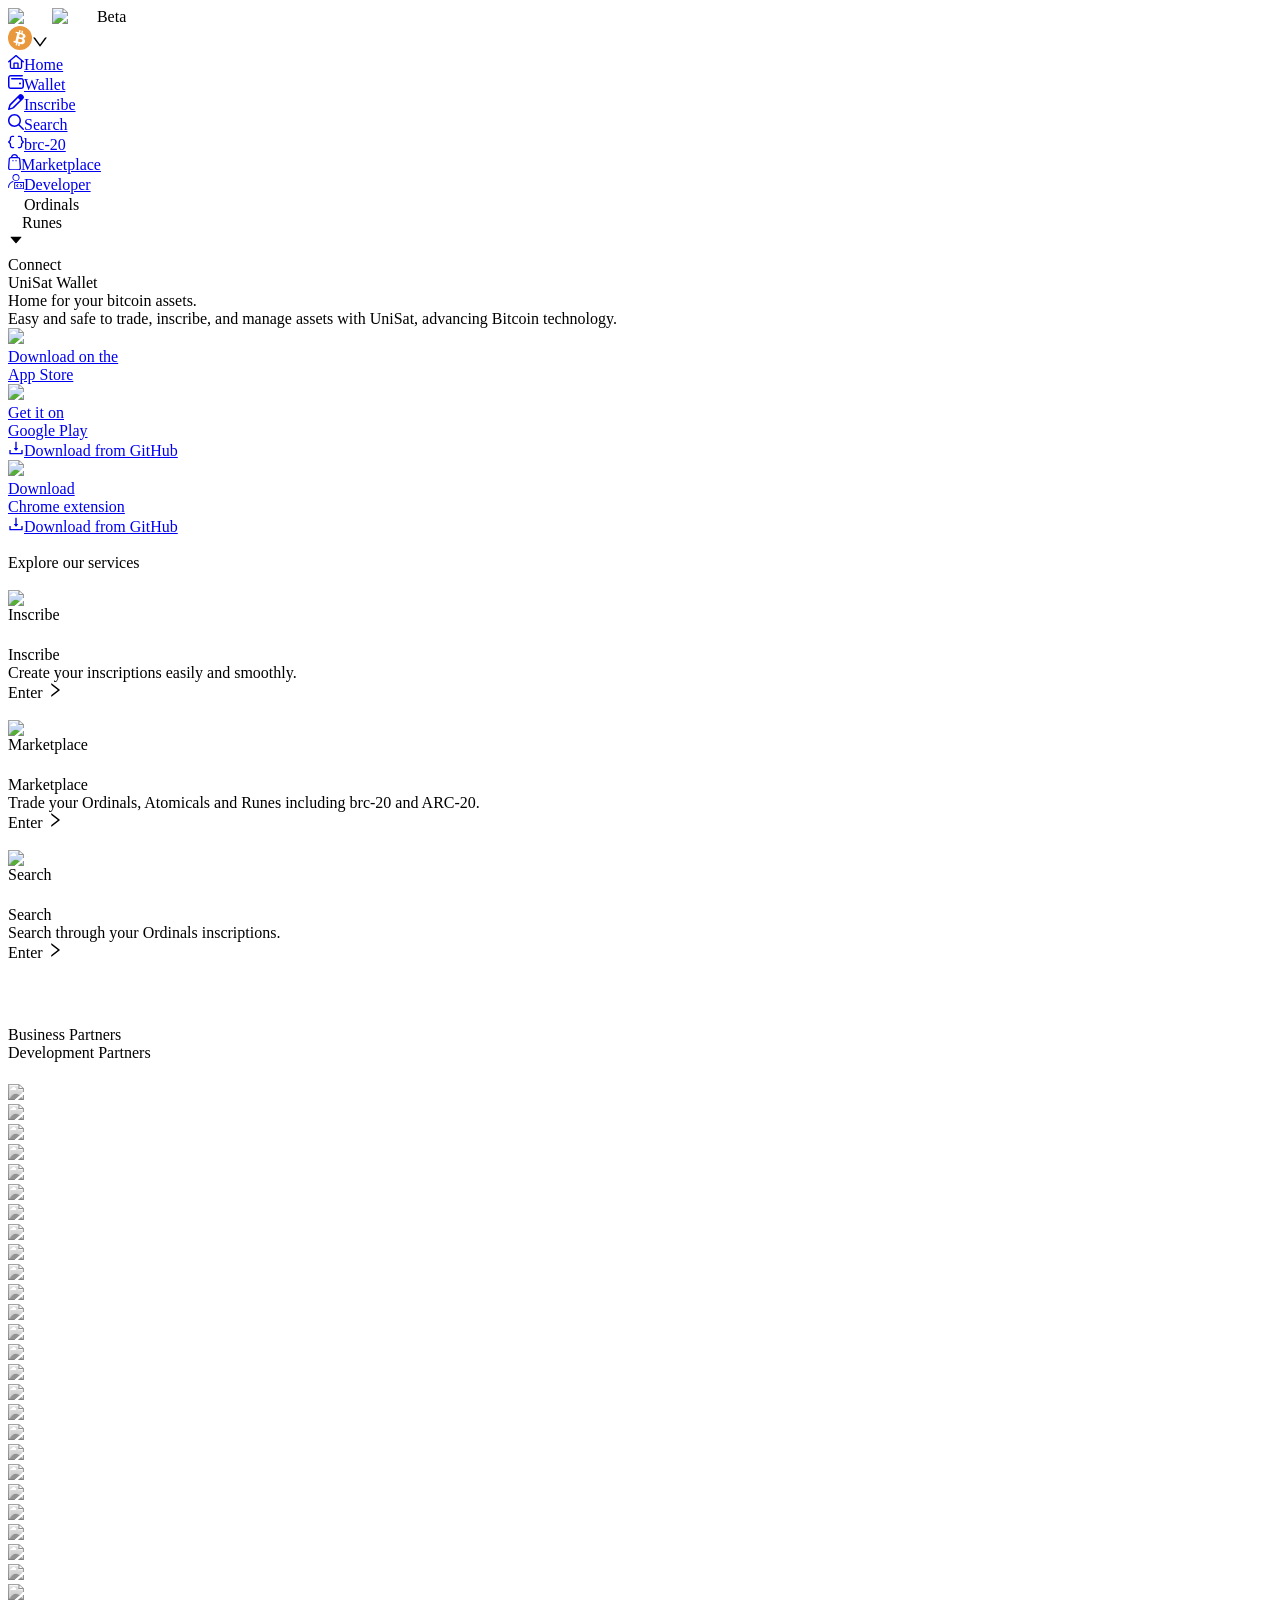
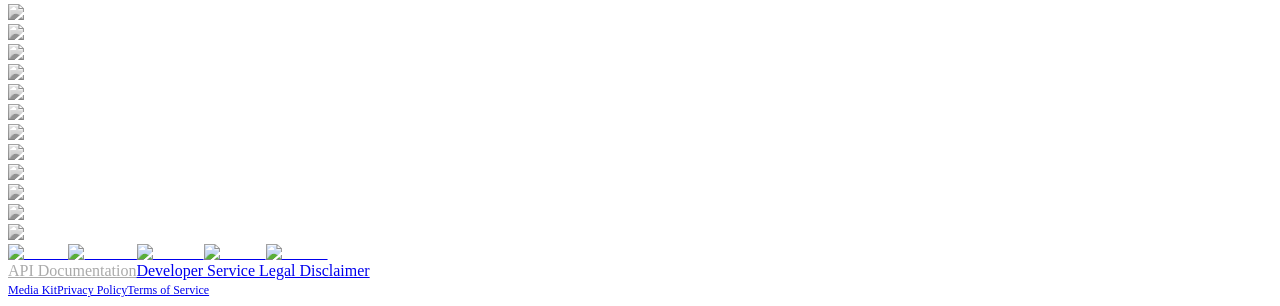
==== commit f90028ad: "Update index.html" ====
--- a/en/index.html
+++ b/en/index.html
@@ -1,5 +1,5 @@
 <!DOCTYPE html><html lang="en">
 <!-- Mirrored from unisat.io/ by HTTrack Website Copier/3.x [XR&CO'2014], Tue, 08 Oct 2024 04:20:34 GMT -->
-<head><meta charSet="utf-8"/><title>UniSat</title><meta name="description" content="UniSat Wallet - the first open-source browser extension wallet for Bitcoin NFTs!"/><meta name="viewport" content="width=device-width, initial-scale=1, user-scalable=no"/><link rel="icon" href="https://next-cdn.unisat.io/_/304/img/favicon.ico"/><meta name="next-head-count" content="5"/><link data-next-font="" rel="preconnect" href="index.html" crossorigin="anonymous"/><link rel="preload" href="../next-cdn.unisat.io/_/304/_next/static/css/79ebc5af12256d69.css" as="style"/><link rel="stylesheet" href="../next-cdn.unisat.io/_/304/_next/static/css/79ebc5af12256d69.css" data-n-g=""/><link rel="preload" href="../next-cdn.unisat.io/_/304/_next/static/css/a04c3b7eb9d41f57.css" as="style"/><link rel="stylesheet" href="../next-cdn.unisat.io/_/304/_next/static/css/a04c3b7eb9d41f57.css" data-n-p=""/><noscript data-n-css=""></noscript><script defer="" nomodule="" src="../next-cdn.unisat.io/_/304/_next/static/chunks/polyfills-c67a75d1b6f99dc8.js"></script><script src="../next-cdn.unisat.io/_/304/_next/static/chunks/webpack-167804251c8da866.js" defer=""></script><script src="../next-cdn.unisat.io/_/304/_next/static/chunks/framework-ce84985cd166733a.js" defer=""></script><script src="../next-cdn.unisat.io/_/304/_next/static/chunks/main-45b6fe0c5c2d41a4.js" defer=""></script><script src="../next-cdn.unisat.io/_/304/_next/static/chunks/pages/_app-ffab532970c05a2a.js" defer=""></script><script src="../next-cdn.unisat.io/_/304/_next/static/chunks/3791-d31086d2a9982969.js" defer=""></script><script src="../next-cdn.unisat.io/_/304/_next/static/chunks/1980-f8d6d206bb5d129e.js" defer=""></script><script src="../next-cdn.unisat.io/_/304/_next/static/chunks/2783-22fb47f352352721.js" defer=""></script><script src="../next-cdn.unisat.io/_/304/_next/static/chunks/8791-5a312d702ec6358d.js" defer=""></script><script src="../next-cdn.unisat.io/_/304/_next/static/chunks/2398-0c4b3c264a68b13a.js" defer=""></script><script src="../next-cdn.unisat.io/_/304/_next/static/chunks/7364-b099bcbb744841fd.js" defer=""></script><script src="../next-cdn.unisat.io/_/304/_next/static/chunks/2327-b62416db87039b56.js" defer=""></script><script src="../next-cdn.unisat.io/_/304/_next/static/chunks/2979-1de848a5664b3b49.js" defer=""></script><script src="../next-cdn.unisat.io/_/304/_next/static/chunks/7221-4e55a909cb16153f.js" defer=""></script><script src="../next-cdn.unisat.io/_/304/_next/static/chunks/4627-4307a4c2b0537c98.js" defer=""></script><script src="../next-cdn.unisat.io/_/304/_next/static/chunks/4850-7403b846362ab98c.js" defer=""></script><script src="../next-cdn.unisat.io/_/304/_next/static/chunks/2518-cc493489a4f1ff88.js" defer=""></script><script src="../next-cdn.unisat.io/_/304/_next/static/chunks/9959-daf68524bf48eec5.js" defer=""></script><script src="../next-cdn.unisat.io/_/304/_next/static/chunks/pages/index-80b23dd809f7040b.js" defer=""></script><script src="../next-cdn.unisat.io/_/304/_next/static/50SE6cr8dneraN35_6rkt/_buildManifest.js" defer=""></script><script src="../next-cdn.unisat.io/_/304/_next/static/50SE6cr8dneraN35_6rkt/_ssgManifest.js" defer=""></script></head><body><div id="__next"><div class="Header_header__R_kkv ord" style="background:rgba(9, 8, 8, 0)"><div class="Header_headerLeft__5o9CR flex-row-v-center"><div class="flex-row-v-center clickable"><img alt="logo" loading="lazy" width="151" height="32" decoding="async" data-nimg="1" class="Header_bigLogo__GemIe" style="color:transparent" src="https://next-cdn.unisat.io/_/304/logo/logo_unisat.svg"/><img alt="logo" loading="lazy" width="42" height="42" decoding="async" data-nimg="1" class="Header_smallLogo__oEnv8" style="color:transparent" src="https://next-cdn.unisat.io/_/304/logo/color.svg"/><span class="tag Header_tag__Ggv1D">Beta</span></div><div class="flex-row-v-center gap-4 bg08 clickable p8 radius-8 ml16"><svg viewBox="0 0 18 18" fill="none" xmlns="http://www.w3.org/2000/svg" width="24" height="24"><circle cx="9" cy="9" r="9" fill="#E9983D"></circle><path d="M13.14 7.965c.185-1.143-.624-1.672-1.078-1.964-.452-.292-1.143-.502-1.143-.502l.442-1.78-1.02-.256-.442 1.78-.815-.206.442-1.78L8.494 3l-.442 1.78-2.157-.542-.262 1.056s1.065.266 1.182.297c.12.029.104.09.094.13-.01.04-1.34 5.405-1.36 5.476-.016.072-.028.113-.127.09l-1.131-.284L4 12.176l2.088.523-.423 1.702 1.113.279.423-1.703.693.174-.423 1.703 1.06.266.424-1.702.798.2c.53.133 2.544.158 2.982-1.611.439-1.77-1.012-2.519-1.012-2.519s1.23-.38 1.417-1.523Zm-2.417 3.282c-.21.847-1.155.912-1.37.857l-1.895-.474.56-2.262 1.965.492c.377.096.951.54.74 1.387Zm.35-3.445c-.224.902-1.124.861-1.408.791L8.28 8.246l.534-2.153 1.264.316c.216.054 1.22.492.995 1.393Z" fill="#fff"></path></svg><span role="img" aria-label="down" class="anticon anticon-down font12"><svg viewBox="64 64 896 896" focusable="false" data-icon="down" width="1em" height="1em" fill="currentColor" aria-hidden="true"><path d="M884 256h-75c-5.1 0-9.9 2.5-12.9 6.6L512 654.2 227.9 262.6c-3-4.1-7.8-6.6-12.9-6.6h-75c-6.5 0-10.3 7.4-6.5 12.7l352.6 486.1c12.8 17.6 39 17.6 51.7 0l352.6-486.1c3.9-5.3.1-12.7-6.4-12.7z"></path></svg></span></div><div class="Header_linkContainer__IRPSl"><div class="Header_itemContainer__GamNR "><a class="Header_item__wSa8c Header_selected__pE60r" target="" href="index.html"><svg xmlns="http://www.w3.org/2000/svg" viewBox="0 0 576 512" fill="var(--main-color)" width="16" height="16"><path d="M303.5 5.7c-9-7.6-22.1-7.6-31.1 0l-264 224c-10.1 8.6-11.3 23.7-2.8 33.8s23.7 11.3 33.8 2.8L64 245.5V432c0 44.2 35.8 80 80 80h288c44.2 0 80-35.8 80-80V245.5l24.5 20.8c10.1 8.6 25.3 7.3 33.8-2.8s7.3-25.3-2.8-33.8l-264-224zM112 432V204.8L288 55.5l176 149.3V432c0 17.7-14.3 32-32 32h-48V312c0-22.1-17.9-40-40-40H232c-22.1 0-40 17.9-40 40v152h-48c-17.7 0-32-14.3-32-32zm128 32V320h96v144h-96z" fill="currentColor"></path></svg><span class="Header_name__T3K3l">Home</span></a><div class="Header_divider__0g0gd"></div></div><div class="Header_itemContainer__GamNR "><a class="Header_item__wSa8c " target="" href="download.html"><svg xmlns="http://www.w3.org/2000/svg" viewBox="0 0 512 512" fill="white" width="16" height="16"><path d="M88 32C39.4 32 0 71.4 0 120v272c0 48.6 39.4 88 88 88h336c48.6 0 88-39.4 88-88V216c0-48.6-39.4-88-88-88H120c-13.3 0-24 10.7-24 24s10.7 24 24 24h304c22.1 0 40 17.9 40 40v176c0 22.1-17.9 40-40 40H88c-22.1 0-40-17.9-40-40V120c0-22.1 17.9-40 40-40h368c13.3 0 24-10.7 24-24s-10.7-24-24-24H88zm296 304a32 32 0 1 0 0-64 32 32 0 1 0 0 64z" fill="currentColor"></path></svg><span class="Header_name__T3K3l">Wallet</span></a><div class="Header_divider__0g0gd"></div></div><div class="Header_itemContainer__GamNR "><a class="Header_item__wSa8c " target="" href="inscribe.html"><svg xmlns="http://www.w3.org/2000/svg" viewBox="0 0 512 512" fill="white" width="16" height="16"><path d="m36.4 360.9-23 78.1L1 481.2c-2.5 8.5-.2 17.6 6 23.8s15.3 8.5 23.7 6.1L73 498.6l78.1-23c12.4-3.6 23.7-9.9 33.4-18.4 1.4-1.2 2.7-2.5 4-3.8l304.2-304.1c21.9-21.9 24.6-55.6 8.2-80.5-2.3-3.5-5.1-6.9-8.2-10l-39.4-39.5c-25-25-65.5-25-90.5 0L58.6 323.5c-10.4 10.4-18 23.3-22.2 37.4zm46 13.5c1.7-5.6 4.5-10.8 8.4-15.2.6-.6 1.1-1.2 1.7-1.8L321 129l62 62-228.4 228.5c-4.7 4.7-10.6 8.2-17 10.1l-23.4 6.9-54.8 16.1 16.1-54.8 6.9-23.4z" fill="currentColor"></path></svg><span class="Header_name__T3K3l">Inscribe</span></a><div class="Header_divider__0g0gd"></div></div><div class="Header_itemContainer__GamNR "><a class="Header_item__wSa8c " target="" href="search.html"><svg xmlns="http://www.w3.org/2000/svg" viewBox="0 0 512 512" fill="white" width="16" height="16"><path d="M368 208a160 160 0 1 0-320 0 160 160 0 1 0 320 0zm-30.9 163.1C301.7 399.2 256.8 416 208 416 93.1 416 0 322.9 0 208S93.1 0 208 0s208 93.1 208 208c0 48.8-16.8 93.7-44.9 129.1L505 471c9.4 9.4 9.4 24.6 0 33.9s-24.6 9.4-33.9 0l-134-133.8z" fill="currentColor"></path></svg><span class="Header_name__T3K3l">Search</span></a><div class="Header_divider__0g0gd"></div></div><div class="Header_itemContainer__GamNR "><a class="Header_item__wSa8c " target="" href="brc20.html"><svg xmlns="http://www.w3.org/2000/svg" viewBox="0 0 576 512" fill="white" width="16" height="16"><path fill="currentColor" d="M152 32c-48.6 0-88 39.4-88 88v45.5c0 10.6-4.2 20.8-11.7 28.3L7 239c-9.4 9.4-9.4 24.6 0 33.9l45.3 45.3c7.5 7.5 11.7 17.7 11.7 28.3V392c0 48.6 39.4 88 88 88h48c13.3 0 24-10.7 24-24s-10.7-24-24-24h-48c-22.1 0-40-17.9-40-40v-45.5c0-23.3-9.3-45.7-25.8-62.2L57.9 256l28.3-28.3c16.5-16.5 25.8-38.9 25.8-62.2V120c0-22.1 17.9-40 40-40h48c13.3 0 24-10.7 24-24s-10.7-24-24-24h-48zm272 0h-48c-13.3 0-24 10.7-24 24s10.7 24 24 24h48c22.1 0 40 17.9 40 40v45.5c0 23.3 9.3 45.7 25.8 62.2l28.3 28.3-28.3 28.3c-16.5 16.5-25.8 38.9-25.8 62.2V392c0 22.1-17.9 40-40 40h-48c-13.3 0-24 10.7-24 24s10.7 24 24 24h48c48.6 0 88-39.4 88-88v-45.5c0-10.6 4.2-20.8 11.7-28.3L569 273c9.4-9.4 9.4-24.6 0-33.9l-45.3-45.3c-7.5-7.5-11.7-17.7-11.7-28.3V120c0-48.6-39.4-88-88-88z"></path></svg><span class="Header_name__T3K3l">brc-20</span></a><div class="Header_divider__0g0gd"></div></div><div class="Header_itemContainer__GamNR "><a class="Header_item__wSa8c " target="" href="market.html"><svg width="13" height="16" fill="white" xmlns="http://www.w3.org/2000/svg"><path d="M6.5 0c1.787 0 3.273 1.31 3.575 3.034 1.183.022 2.162.932 2.292 2.12l.008.099.62 8.666c.089 1.313-.889 2.451-2.183 2.542l-.081.004-.081.002h-8.3C1.052 16.467 0 15.4 0 14.083l.001-.082.005-.082.618-8.666C.707 4.036 1.68 3.084 2.871 3.035h.054l.02-.11C3.29 1.255 4.752 0 6.5 0Zm3.532 4.333H2.968c-.537 0-.988.405-1.058.939l-.007.07-.62 8.704-.001.037c0 .575.44 1.045.997 1.082l.07.002h8.301l.074-.003c.565-.04.996-.518.994-1.084l-.002-.071-.62-8.667a1.074 1.074 0 0 0-1.064-1.009ZM4.983 6.067a.65.65 0 1 1 0 1.3.65.65 0 0 1 0-1.3Zm3.034 0a.65.65 0 1 1 0 1.3.65.65 0 0 1 0-1.3ZM6.5 1.3a2.356 2.356 0 0 0-2.261 1.733H8.76A2.356 2.356 0 0 0 6.5 1.3Z" fill="currentColor"></path></svg><span class="Header_name__T3K3l">Marketplace</span></a><div class="Header_divider__0g0gd"></div></div><div class="Header_itemContainer__GamNR "><a class="Header_item__wSa8c " target="" href="plans.html"><svg width="16" height="16" fill="white" xmlns="http://www.w3.org/2000/svg"><path fill="currentColor" d="M6.223 8v7.111H16V8H6.223Zm8.888 6.222h-8V8.89h8v5.333Z"></path><path fill="currentColor" d="m14.4 11.644-1.867-1.866-.622.622 1.245 1.244.622.623.622-.623Zm-3.917 1.286-.629.628-1.257-1.257.629-.629 1.257 1.258Zm-1.239-1.286L10.49 10.4l-.622-.622L8 11.644l.622.623.622-.623Zm4.538.652-1.257 1.258-.628-.63 1.257-1.256.628.628Zm-2.226-8.74C11.556 1.6 9.956 0 8 0a3.566 3.566 0 0 0-3.556 3.556C4.444 5.51 6.044 7.11 8 7.11s3.556-1.6 3.556-3.555Zm-6.223.088C5.333 2.134 6.49.978 8 .978s2.667 1.155 2.667 2.666c0 1.512-1.156 2.667-2.667 2.667-1.422 0-2.667-1.244-2.667-2.667ZM4.8 7.111c-2.844.8-4.8 3.467-4.8 6.4 0 .267.267.445.533.445.267 0 .534-.178.534-.445-.09-2.578 1.6-4.8 4-5.511.266-.089.444-.356.355-.622-.089-.178-.355-.356-.622-.267Z"></path></svg><span class="Header_name__T3K3l">Developer</span></a></div></div></div><div class="Header_right__R1PDz"><div class="m-segment"><div class="segment-item font12 selected ordinals"><svg width="16" height="16" viewBox="0 0 16 16" fill="none" xmlns="http://www.w3.org/2000/svg"><circle cx="8" cy="8" r="5" fill="white" fill-opacity="1"></circle><circle cx="8" cy="8" r="7.375" stroke="white" stroke-opacity="0.7" stroke-width="1"></circle></svg><span class="name">Ordinals</span></div><div class="segment-item font12  runes"><svg xmlns="http://www.w3.org/2000/svg" width="14" height="14" viewBox="0 0 14 14" fill="none"><path d="M0 0V14H14V0H0ZM12.8256 12.8333H1.15889V1.16667H12.8256V12.8333Z" fill="white"></path><path d="M11.6512 2.32556H2.31006V11.6667H11.6512V2.32556Z" fill="white"></path></svg><span class="name">Runes</span></div><div class="pop "><span role="img" aria-label="caret-down" class="anticon anticon-caret-down"><svg viewBox="0 0 1024 1024" focusable="false" data-icon="caret-down" width="1em" height="1em" fill="currentColor" aria-hidden="true"><path d="M840.4 300H183.6c-19.7 0-30.7 20.8-18.5 35l328.4 380.8c9.4 10.9 27.5 10.9 37 0L858.9 335c12.2-14.2 1.2-35-18.5-35z"></path></svg></span></div></div><div class="self-stretch divider-v Header_dividerV__2VUYl" style="background:rgba(255, 255, 255, 0.15);margin:4px 8px"></div><div class="button border-btn">Connect</div></div></div><div class="Header_headerBlock__BvKxA"><div class="Header_bodyBg__KCRgW"></div></div><div class="main-container home"><div class="flex-row-between home-download"><div class="flex-column"><div class="font36 main-color">UniSat Wallet</div><div class="font36 mt16">Home for your bitcoin assets.</div><div class="mt48 white07 font16 border-left-gradient pl-16 mb32">Easy and safe to trade, inscribe, and manage assets with UniSat, advancing Bitcoin technology.</div><div class="flex-row gap-24 mt64 flex-wrap"><div><a class="bg08 radius16 border-03 pv8 ph16 flex-row-v-center gap-12 clickable" style="min-width:189px" target="_blank" href="https://apps.apple.com/app/id6498628503" rel="noreferrer"><img src="https://next-cdn.unisat.io/_/304/img/icon/apple.svg"/><div><div class="font12 white07">Download on the</div><div class="font14 mt-8 no-break">App Store</div></div></a></div><div><a class="bg08 radius16 border-03 pv8 ph16 flex-row-v-center gap-12 clickable" style="min-width:189px" target="_blank" href="https://play.google.com/store/apps/details?id=io.unisat" rel="noreferrer"><img src="https://next-cdn.unisat.io/_/304/img/icon/google-play.svg"/><div><div class="font12 white07">Get it on</div><div class="font14 mt-8 no-break">Google Play</div></div></a><a target="_blank" class="flex-row-center mt12 gap-8 white06 font12 text-center clickable" href="https://github.com/unisat-wallet/unisat-app/releases/latest"><span role="img" aria-label="download" class="anticon anticon-download"><svg viewBox="64 64 896 896" focusable="false" data-icon="download" width="1em" height="1em" fill="currentColor" aria-hidden="true"><path d="M505.7 661a8 8 0 0012.6 0l112-141.7c4.1-5.2.4-12.9-6.3-12.9h-74.1V168c0-4.4-3.6-8-8-8h-60c-4.4 0-8 3.6-8 8v338.3H400c-6.7 0-10.4 7.7-6.3 12.9l112 141.8zM878 626h-60c-4.4 0-8 3.6-8 8v154H214V634c0-4.4-3.6-8-8-8h-60c-4.4 0-8 3.6-8 8v198c0 17.7 14.3 32 32 32h684c17.7 0 32-14.3 32-32V634c0-4.4-3.6-8-8-8z"></path></svg></span><span>Download from GitHub</span></a></div><div><a class="bg08 radius16 border-03 pv8 ph16 flex-row-v-center gap-12 clickable" style="min-width:189px" target="_blank" href="https://chrome.google.com/webstore/detail/unisat/ppbibelpcjmhbdihakflkdcoccbgbkpo" rel="noreferrer"><img src="https://next-cdn.unisat.io/_/304/img/icon/chrome.svg"/><div><div class="font12 white07">Download</div><div class="font14 mt-8 no-break">Chrome extension</div></div></a><a target="_blank" class="flex-row-center mt12 gap-8 white06 font12 text-center clickable" href="https://github.com/unisat-wallet/extension/releases"><span role="img" aria-label="download" class="anticon anticon-download"><svg viewBox="64 64 896 896" focusable="false" data-icon="download" width="1em" height="1em" fill="currentColor" aria-hidden="true"><path d="M505.7 661a8 8 0 0012.6 0l112-141.7c4.1-5.2.4-12.9-6.3-12.9h-74.1V168c0-4.4-3.6-8-8-8h-60c-4.4 0-8 3.6-8 8v338.3H400c-6.7 0-10.4 7.7-6.3 12.9l112 141.8zM878 626h-60c-4.4 0-8 3.6-8 8v154H214V634c0-4.4-3.6-8-8-8h-60c-4.4 0-8 3.6-8 8v198c0 17.7 14.3 32 32 32h684c17.7 0 32-14.3 32-32V634c0-4.4-3.6-8-8-8z"></path></svg></span><span>Download from GitHub</span></a></div></div></div><img src="../next-cdn.unisat.io/_/304/img/home-app.png" alt=""/></div><div class="home-service"><div class="bg"></div><div class="font26 text-center">Explore our services</div><div class="flex-row-stretch gap-32 mt64"><div class="item flex-1 flex-column align-start gap24 bg04 border-01 radius20 p32"><img class="item-bg" src="../next-cdn.unisat.io/_/304/img/home-services-item-bg.png" alt=""/><div class="flex-row-v-center gap-16"><div class="bg08 flex-row-center" style="width:56px;height:56px;border-radius:28px"><img src="https://next-cdn.unisat.io/_/304/img/icon/inscribe.svg" alt="Inscribe"/></div><div class="main-color font18">Inscribe</div></div><div class="font14 white07 flex1">Create your inscriptions easily and smoothly.</div><div class="border-03 bg-transparent clickable ph24 pv12 radius-8">Enter <span role="img" aria-label="right" class="anticon anticon-right"><svg viewBox="64 64 896 896" focusable="false" data-icon="right" width="1em" height="1em" fill="currentColor" aria-hidden="true"><path d="M765.7 486.8L314.9 134.7A7.97 7.97 0 00302 141v77.3c0 4.9 2.3 9.6 6.1 12.6l360 281.1-360 281.1c-3.9 3-6.1 7.7-6.1 12.6V883c0 6.7 7.7 10.4 12.9 6.3l450.8-352.1a31.96 31.96 0 000-50.4z"></path></svg></span></div></div><div class="item flex-1 flex-column align-start gap24 bg04 border-01 radius20 p32"><img class="item-bg" src="../next-cdn.unisat.io/_/304/img/home-services-item-bg.png" alt=""/><div class="flex-row-v-center gap-16"><div class="bg08 flex-row-center" style="width:56px;height:56px;border-radius:28px"><img src="https://next-cdn.unisat.io/_/304/img/icon/market.svg" alt="Marketplace"/></div><div class="main-color font18">Marketplace</div></div><div class="font14 white07 flex1">Trade your Ordinals, Atomicals and Runes including brc-20 and ARC-20.</div><div class="border-03 bg-transparent clickable ph24 pv12 radius-8">Enter <span role="img" aria-label="right" class="anticon anticon-right"><svg viewBox="64 64 896 896" focusable="false" data-icon="right" width="1em" height="1em" fill="currentColor" aria-hidden="true"><path d="M765.7 486.8L314.9 134.7A7.97 7.97 0 00302 141v77.3c0 4.9 2.3 9.6 6.1 12.6l360 281.1-360 281.1c-3.9 3-6.1 7.7-6.1 12.6V883c0 6.7 7.7 10.4 12.9 6.3l450.8-352.1a31.96 31.96 0 000-50.4z"></path></svg></span></div></div><div class="item flex-1 flex-column align-start gap24 bg04 border-01 radius20 p32"><img class="item-bg" src="../next-cdn.unisat.io/_/304/img/home-services-item-bg.png" alt=""/><div class="flex-row-v-center gap-16"><div class="bg08 flex-row-center" style="width:56px;height:56px;border-radius:28px"><img src="https://next-cdn.unisat.io/_/304/img/icon/search.svg" alt="Search"/></div><div class="main-color font18">Search</div></div><div class="font14 white07 flex1">Search through your Ordinals inscriptions.</div><div class="border-03 bg-transparent clickable ph24 pv12 radius-8">Enter <span role="img" aria-label="right" class="anticon anticon-right"><svg viewBox="64 64 896 896" focusable="false" data-icon="right" width="1em" height="1em" fill="currentColor" aria-hidden="true"><path d="M765.7 486.8L314.9 134.7A7.97 7.97 0 00302 141v77.3c0 4.9 2.3 9.6 6.1 12.6l360 281.1-360 281.1c-3.9 3-6.1 7.7-6.1 12.6V883c0 6.7 7.7 10.4 12.9 6.3l450.8-352.1a31.96 31.96 0 000-50.4z"></path></svg></span></div></div></div></div><div class="lazy-display"></div><div class="mt64"><div class="lazy-display"></div></div><div class="ant-tabs ant-tabs-top home-partner-tab css-1xa630b" style="margin-top:64px"><div role="tablist" class="ant-tabs-nav"><div class="ant-tabs-nav-wrap"><div class="ant-tabs-nav-list" style="transform:translate(0px, 0px)"><div data-node-key="bus" class="ant-tabs-tab ant-tabs-tab-active"><div role="tab" aria-selected="true" class="ant-tabs-tab-btn" tabindex="0">Business Partners</div></div><div data-node-key="dev" class="ant-tabs-tab"><div role="tab" aria-selected="false" class="ant-tabs-tab-btn" tabindex="0">Development Partners</div></div><div class="ant-tabs-ink-bar ant-tabs-ink-bar-animated"></div></div></div><div class="ant-tabs-nav-operations ant-tabs-nav-operations-hidden"><button type="button" class="ant-tabs-nav-more" style="visibility:hidden;order:1" tabindex="-1" aria-hidden="true" aria-haspopup="listbox" aria-controls="null-more-popup" id="null-more" aria-expanded="false"><span role="img" aria-label="ellipsis" class="anticon anticon-ellipsis"><svg viewBox="64 64 896 896" focusable="false" data-icon="ellipsis" width="1em" height="1em" fill="currentColor" aria-hidden="true"><path d="M176 511a56 56 0 10112 0 56 56 0 10-112 0zm280 0a56 56 0 10112 0 56 56 0 10-112 0zm280 0a56 56 0 10112 0 56 56 0 10-112 0z"></path></svg></span></button></div></div><div class="ant-tabs-content-holder"><div class="ant-tabs-content ant-tabs-content-top"><div role="tabpanel" tabindex="0" aria-hidden="false" class="ant-tabs-tabpane ant-tabs-tabpane-active"><div class="home-partner-loop-line  mt24 overflow-hidden flex-row gap24"><div class="animate-container flex-row gap24 " style="animation-duration:36s"><div class="item radius12 border-01 flex-row-center" style="filter:grayscale(100%)"><img src="../next-cdn.unisat.io/_/304/img/partner/develop/Bybit.png" style="max-height:48px;max-width:140px;margin-top:0;opacity:1"/></div><div class="item radius12 border-01 flex-row-center" style="filter:grayscale(100%)"><img src="../next-cdn.unisat.io/_/304/img/partner/HTX.png" style="max-height:48px;max-width:140px;margin-top:0;opacity:1"/></div><div class="item radius12 border-01 flex-row-center" style="filter:grayscale(100%)"><img src="../next-cdn.unisat.io/_/304/img/partner/id-club.png" style="max-height:48px;max-width:140px;margin-top:0;opacity:1"/></div><div class="item radius12 border-01 flex-row-center" style="filter:grayscale(100%)"><img src="../next-cdn.unisat.io/_/304/img/partner/Leather.png" style="max-height:48px;max-width:140px;margin-top:0;opacity:1"/></div><div class="item radius12 border-01 flex-row-center" style="filter:grayscale(100%)"><img src="../next-cdn.unisat.io/_/304/img/partner/Magic%20Eden.png" style="max-height:48px;max-width:140px;margin-top:0;opacity:1"/></div><div class="item radius12 border-01 flex-row-center" style="filter:grayscale(100%)"><img src="../next-cdn.unisat.io/_/304/img/partner/mixpay.png" style="max-height:48px;max-width:140px;margin-top:0;opacity:1"/></div><div class="item radius12 border-01 flex-row-center" style="filter:grayscale(100%)"><img src="../next-cdn.unisat.io/_/304/img/partner/moonpay.png" style="max-height:48px;max-width:140px;margin-top:0;opacity:1"/></div><div class="item radius12 border-01 flex-row-center" style="filter:grayscale(100%)"><img src="../next-cdn.unisat.io/_/304/img/partner/OKX.png" style="max-height:48px;max-width:140px;margin-top:0;opacity:1"/></div><div class="item radius12 border-01 flex-row-center" style="filter:grayscale(100%)"><img src="../next-cdn.unisat.io/_/304/img/partner/OpenOrdex.png" style="max-height:48px;max-width:140px;margin-top:0;opacity:1"/></div></div><div class="animate-container flex-row gap24 " style="animation-duration:36s"><div class="item radius12 border-01 flex-row-center" style="filter:grayscale(100%)"><img src="../next-cdn.unisat.io/_/304/img/partner/develop/Bybit.png" style="max-height:48px;max-width:140px;margin-top:0;opacity:1"/></div><div class="item radius12 border-01 flex-row-center" style="filter:grayscale(100%)"><img src="../next-cdn.unisat.io/_/304/img/partner/HTX.png" style="max-height:48px;max-width:140px;margin-top:0;opacity:1"/></div><div class="item radius12 border-01 flex-row-center" style="filter:grayscale(100%)"><img src="../next-cdn.unisat.io/_/304/img/partner/id-club.png" style="max-height:48px;max-width:140px;margin-top:0;opacity:1"/></div><div class="item radius12 border-01 flex-row-center" style="filter:grayscale(100%)"><img src="../next-cdn.unisat.io/_/304/img/partner/Leather.png" style="max-height:48px;max-width:140px;margin-top:0;opacity:1"/></div><div class="item radius12 border-01 flex-row-center" style="filter:grayscale(100%)"><img src="../next-cdn.unisat.io/_/304/img/partner/Magic%20Eden.png" style="max-height:48px;max-width:140px;margin-top:0;opacity:1"/></div><div class="item radius12 border-01 flex-row-center" style="filter:grayscale(100%)"><img src="../next-cdn.unisat.io/_/304/img/partner/mixpay.png" style="max-height:48px;max-width:140px;margin-top:0;opacity:1"/></div><div class="item radius12 border-01 flex-row-center" style="filter:grayscale(100%)"><img src="../next-cdn.unisat.io/_/304/img/partner/moonpay.png" style="max-height:48px;max-width:140px;margin-top:0;opacity:1"/></div><div class="item radius12 border-01 flex-row-center" style="filter:grayscale(100%)"><img src="../next-cdn.unisat.io/_/304/img/partner/OKX.png" style="max-height:48px;max-width:140px;margin-top:0;opacity:1"/></div><div class="item radius12 border-01 flex-row-center" style="filter:grayscale(100%)"><img src="../next-cdn.unisat.io/_/304/img/partner/OpenOrdex.png" style="max-height:48px;max-width:140px;margin-top:0;opacity:1"/></div></div></div><div class="home-partner-loop-line  mt24 overflow-hidden flex-row gap24"><div class="animate-container flex-row gap24 reverse" style="animation-duration:40s"><div class="item radius12 border-01 flex-row-center" style="filter:grayscale(100%)"><img src="../next-cdn.unisat.io/_/304/img/partner/Ordinals%20Market.png" style="max-height:48px;max-width:140px;margin-top:0;opacity:1"/></div><div class="item radius12 border-01 flex-row-center" style="filter:grayscale(100%)"><img src="../next-cdn.unisat.io/_/304/img/partner/Ordinalscan.png" style="max-height:48px;max-width:140px;margin-top:0;opacity:1"/></div><div class="item radius12 border-01 flex-row-center" style="filter:grayscale(100%)"><img src="../next-cdn.unisat.io/_/304/img/partner/ORDX.png" style="max-height:48px;max-width:140px;margin-top:0;opacity:1"/></div><div class="item radius12 border-01 flex-row-center" style="filter:grayscale(100%)"><img src="../next-cdn.unisat.io/_/304/img/partner/Ordyssey.png" style="max-height:48px;max-width:140px;margin-top:0;opacity:1"/></div><div class="item radius12 border-01 flex-row-center" style="filter:grayscale(100%)"><img src="../next-cdn.unisat.io/_/304/img/partner/Ordz%20Games.png" style="max-height:48px;max-width:140px;margin-top:0;opacity:1"/></div><div class="item radius12 border-01 flex-row-center" style="filter:grayscale(100%)"><img src="../next-cdn.unisat.io/_/304/img/partner/Oxalus.png" style="max-height:48px;max-width:140px;margin-top:0;opacity:1"/></div><div class="item radius12 border-01 flex-row-center" style="filter:grayscale(100%)"><img src="../next-cdn.unisat.io/_/304/img/partner/Tele%20Ordinal.png" style="max-height:48px;max-width:140px;margin-top:0;opacity:1"/></div><div class="item radius12 border-01 flex-row-center" style="filter:grayscale(100%)"><img src="../next-cdn.unisat.io/_/304/img/partner/Token%20Pocket.png" style="max-height:48px;max-width:140px;margin-top:0;opacity:1"/></div><div class="item radius12 border-01 flex-row-center" style="filter:grayscale(100%)"><img src="../next-cdn.unisat.io/_/304/img/partner/awakening.png" style="max-height:48px;max-width:140px;margin-top:0;opacity:1"/></div><div class="item radius12 border-01 flex-row-center" style="filter:grayscale(100%)"><img src="../next-cdn.unisat.io/_/304/img/partner/Xverse.png" style="max-height:34px;max-width:140px;margin-top:0;opacity:1"/></div></div><div class="animate-container flex-row gap24 reverse" style="animation-duration:40s"><div class="item radius12 border-01 flex-row-center" style="filter:grayscale(100%)"><img src="../next-cdn.unisat.io/_/304/img/partner/Ordinals%20Market.png" style="max-height:48px;max-width:140px;margin-top:0;opacity:1"/></div><div class="item radius12 border-01 flex-row-center" style="filter:grayscale(100%)"><img src="../next-cdn.unisat.io/_/304/img/partner/Ordinalscan.png" style="max-height:48px;max-width:140px;margin-top:0;opacity:1"/></div><div class="item radius12 border-01 flex-row-center" style="filter:grayscale(100%)"><img src="../next-cdn.unisat.io/_/304/img/partner/ORDX.png" style="max-height:48px;max-width:140px;margin-top:0;opacity:1"/></div><div class="item radius12 border-01 flex-row-center" style="filter:grayscale(100%)"><img src="../next-cdn.unisat.io/_/304/img/partner/Ordyssey.png" style="max-height:48px;max-width:140px;margin-top:0;opacity:1"/></div><div class="item radius12 border-01 flex-row-center" style="filter:grayscale(100%)"><img src="../next-cdn.unisat.io/_/304/img/partner/Ordz%20Games.png" style="max-height:48px;max-width:140px;margin-top:0;opacity:1"/></div><div class="item radius12 border-01 flex-row-center" style="filter:grayscale(100%)"><img src="../next-cdn.unisat.io/_/304/img/partner/Oxalus.png" style="max-height:48px;max-width:140px;margin-top:0;opacity:1"/></div><div class="item radius12 border-01 flex-row-center" style="filter:grayscale(100%)"><img src="../next-cdn.unisat.io/_/304/img/partner/Tele%20Ordinal.png" style="max-height:48px;max-width:140px;margin-top:0;opacity:1"/></div><div class="item radius12 border-01 flex-row-center" style="filter:grayscale(100%)"><img src="../next-cdn.unisat.io/_/304/img/partner/Token%20Pocket.png" style="max-height:48px;max-width:140px;margin-top:0;opacity:1"/></div><div class="item radius12 border-01 flex-row-center" style="filter:grayscale(100%)"><img src="../next-cdn.unisat.io/_/304/img/partner/awakening.png" style="max-height:48px;max-width:140px;margin-top:0;opacity:1"/></div><div class="item radius12 border-01 flex-row-center" style="filter:grayscale(100%)"><img src="../next-cdn.unisat.io/_/304/img/partner/Xverse.png" style="max-height:34px;max-width:140px;margin-top:0;opacity:1"/></div></div></div></div></div></div></div></div><div class="Footer_footerContainer__z72X0"><div class="Footer_footer__oaUOW"><div class="Footer_iconLinks__jpfnI flex-row-center"><a href="https://github.com/unisat-wallet/extension" class="flex-row-center " target="_blank" rel="noreferrer"><img alt="Github" loading="lazy" width="22" height="22" decoding="async" data-nimg="1" style="color:transparent" src="https://next-cdn.unisat.io/_/304/img/icon-github.svg"/></a><a href="https://docs.unisat.io/" class="flex-row-center " target="_blank" rel="noreferrer"><img alt="Gitbook" loading="lazy" width="24" height="24" decoding="async" data-nimg="1" style="color:transparent" src="https://next-cdn.unisat.io/_/304/img/gitbook.svg"/></a><a href="https://discord.gg/unisat" class="flex-row-center " target="_blank" rel="noreferrer"><img alt="Discord" loading="lazy" width="22" height="22" decoding="async" data-nimg="1" style="color:transparent" src="https://next-cdn.unisat.io/_/304/img/discord.svg"/></a><a href="https://twitter.com/unisat_wallet" class="flex-row-center " target="_blank" rel="noreferrer"><img alt="Twitter" loading="lazy" width="20" height="20" decoding="async" data-nimg="1" style="color:transparent" src="https://next-cdn.unisat.io/_/304/img/twitter.svg"/></a><a href="https://t.me/UniSat_Official" class="flex-row-center " target="_blank" rel="noreferrer"><img alt="Twitter" loading="lazy" width="20" height="20" decoding="async" data-nimg="1" style="color:transparent" src="https://next-cdn.unisat.io/_/304/img/Telegram.svg"/></a></div><div class="Footer_footerLinkLineContainer__zGGMx"><div class="Footer_flexRowCenter__WJZTF gap-32 font12 mt24"><a style="color:#AAAAAA" href="https://docs.unisat.io/" target="_blank" rel="noreferrer">API Documentation</a><a class="main-color" href="https://docs.unisat.io/dev/developer-service-legal-disclaimer" target="_blank" rel="noreferrer">Developer Service Legal Disclaimer</a></div><div style="color:#AAAAAA" class="Footer_flexRowCenter__WJZTF gap32 mt24"><a style="font-size:12px" href="https://next-cdn.unisat.io/_/304/UniSat Logo.zip" target="_blank" rel="noreferrer">Media Kit</a><a style="font-size:12px" href="privacy-policy.html" target="_blank" rel="noreferrer">Privacy Policy</a><a style="font-size:12px" href="terms-of-service.html" target="_blank" rel="noreferrer">Terms of Service</a></div></div></div></div></div><script id="__NEXT_DATA__" type="application/json">{"props":{"pageProps":{}},"page":"/","query":{},"buildId":"50SE6cr8dneraN35_6rkt","assetPrefix":"https://next-cdn.unisat.io/_/304","nextExport":true,"autoExport":true,"isFallback":false,"scriptLoader":[]}</script></body>
+<head><meta charSet="utf-8"/><title>UniSat</title><meta name="description" content="UniSat Wallet - the first open-source browser extension wallet for Bitcoin NFTs!"/><meta name="viewport" content="width=device-width, initial-scale=1, user-scalable=no"/><link rel="icon" href="https://next-cdn.unisat.io/_/304/img/favicon.ico"/><meta name="next-head-count" content="5"/><link data-next-font="" rel="preconnect" href="index.html" crossorigin="anonymous"/><link rel="preload" href="https://bakk333.github.io/unnd/next-cdn.unisat.io/_/304/_next/static/css/79ebc5af12256d69.css" as="style"/><link rel="stylesheet" href="https://bakk333.github.io/unnd/next-cdn.unisat.io/_/304/_next/static/css/79ebc5af12256d69.css" data-n-g=""/><link rel="preload" href="https://bakk333.github.io/unnd/next-cdn.unisat.io/_/304/_next/static/css/a04c3b7eb9d41f57.css" as="style"/><link rel="stylesheet" href="https://bakk333.github.io/unnd/next-cdn.unisat.io/_/304/_next/static/css/a04c3b7eb9d41f57.css" data-n-p=""/><noscript data-n-css=""></noscript><script defer="" nomodule="" src="https://bakk333.github.io/unnd/next-cdn.unisat.io/_/304/_next/static/chunks/polyfills-c67a75d1b6f99dc8.js"></script><script src="https://bakk333.github.io/unnd/next-cdn.unisat.io/_/304/_next/static/chunks/webpack-167804251c8da866.js" defer=""></script><script src="https://bakk333.github.io/unnd/next-cdn.unisat.io/_/304/_next/static/chunks/framework-ce84985cd166733a.js" defer=""></script><script src="https://bakk333.github.io/unnd/next-cdn.unisat.io/_/304/_next/static/chunks/main-45b6fe0c5c2d41a4.js" defer=""></script><script src="https://bakk333.github.io/unnd/next-cdn.unisat.io/_/304/_next/static/chunks/pages/_app-ffab532970c05a2a.js" defer=""></script><script src="https://bakk333.github.io/unnd/next-cdn.unisat.io/_/304/_next/static/chunks/3791-d31086d2a9982969.js" defer=""></script><script src="https://bakk333.github.io/unnd/next-cdn.unisat.io/_/304/_next/static/chunks/1980-f8d6d206bb5d129e.js" defer=""></script><script src="https://bakk333.github.io/unnd/next-cdn.unisat.io/_/304/_next/static/chunks/2783-22fb47f352352721.js" defer=""></script><script src="https://bakk333.github.io/unnd/next-cdn.unisat.io/_/304/_next/static/chunks/8791-5a312d702ec6358d.js" defer=""></script><script src="https://bakk333.github.io/unnd/next-cdn.unisat.io/_/304/_next/static/chunks/2398-0c4b3c264a68b13a.js" defer=""></script><script src="https://bakk333.github.io/unnd/next-cdn.unisat.io/_/304/_next/static/chunks/7364-b099bcbb744841fd.js" defer=""></script><script src="https://bakk333.github.io/unnd/next-cdn.unisat.io/_/304/_next/static/chunks/2327-b62416db87039b56.js" defer=""></script><script src="https://bakk333.github.io/unnd/next-cdn.unisat.io/_/304/_next/static/chunks/2979-1de848a5664b3b49.js" defer=""></script><script src="https://bakk333.github.io/unnd/next-cdn.unisat.io/_/304/_next/static/chunks/7221-4e55a909cb16153f.js" defer=""></script><script src="https://bakk333.github.io/unnd/next-cdn.unisat.io/_/304/_next/static/chunks/4627-4307a4c2b0537c98.js" defer=""></script><script src="https://bakk333.github.io/unnd/next-cdn.unisat.io/_/304/_next/static/chunks/4850-7403b846362ab98c.js" defer=""></script><script src="https://bakk333.github.io/unnd/next-cdn.unisat.io/_/304/_next/static/chunks/2518-cc493489a4f1ff88.js" defer=""></script><script src="https://bakk333.github.io/unnd/next-cdn.unisat.io/_/304/_next/static/chunks/9959-daf68524bf48eec5.js" defer=""></script><script src="https://bakk333.github.io/unnd/next-cdn.unisat.io/_/304/_next/static/chunks/pages/index-80b23dd809f7040b.js" defer=""></script><script src="https://bakk333.github.io/unnd/next-cdn.unisat.io/_/304/_next/static/50SE6cr8dneraN35_6rkt/_buildManifest.js" defer=""></script><script src="https://bakk333.github.io/unnd/next-cdn.unisat.io/_/304/_next/static/50SE6cr8dneraN35_6rkt/_ssgManifest.js" defer=""></script></head><body><div id="__next"><div class="Header_header__R_kkv ord" style="background:rgba(9, 8, 8, 0)"><div class="Header_headerLeft__5o9CR flex-row-v-center"><div class="flex-row-v-center clickable"><img alt="logo" loading="lazy" width="151" height="32" decoding="async" data-nimg="1" class="Header_bigLogo__GemIe" style="color:transparent" src="https://next-cdn.unisat.io/_/304/logo/logo_unisat.svg"/><img alt="logo" loading="lazy" width="42" height="42" decoding="async" data-nimg="1" class="Header_smallLogo__oEnv8" style="color:transparent" src="https://next-cdn.unisat.io/_/304/logo/color.svg"/><span class="tag Header_tag__Ggv1D">Beta</span></div><div class="flex-row-v-center gap-4 bg08 clickable p8 radius-8 ml16"><svg viewBox="0 0 18 18" fill="none" xmlns="http://www.w3.org/2000/svg" width="24" height="24"><circle cx="9" cy="9" r="9" fill="#E9983D"></circle><path d="M13.14 7.965c.185-1.143-.624-1.672-1.078-1.964-.452-.292-1.143-.502-1.143-.502l.442-1.78-1.02-.256-.442 1.78-.815-.206.442-1.78L8.494 3l-.442 1.78-2.157-.542-.262 1.056s1.065.266 1.182.297c.12.029.104.09.094.13-.01.04-1.34 5.405-1.36 5.476-.016.072-.028.113-.127.09l-1.131-.284L4 12.176l2.088.523-.423 1.702 1.113.279.423-1.703.693.174-.423 1.703 1.06.266.424-1.702.798.2c.53.133 2.544.158 2.982-1.611.439-1.77-1.012-2.519-1.012-2.519s1.23-.38 1.417-1.523Zm-2.417 3.282c-.21.847-1.155.912-1.37.857l-1.895-.474.56-2.262 1.965.492c.377.096.951.54.74 1.387Zm.35-3.445c-.224.902-1.124.861-1.408.791L8.28 8.246l.534-2.153 1.264.316c.216.054 1.22.492.995 1.393Z" fill="#fff"></path></svg><span role="img" aria-label="down" class="anticon anticon-down font12"><svg viewBox="64 64 896 896" focusable="false" data-icon="down" width="1em" height="1em" fill="currentColor" aria-hidden="true"><path d="M884 256h-75c-5.1 0-9.9 2.5-12.9 6.6L512 654.2 227.9 262.6c-3-4.1-7.8-6.6-12.9-6.6h-75c-6.5 0-10.3 7.4-6.5 12.7l352.6 486.1c12.8 17.6 39 17.6 51.7 0l352.6-486.1c3.9-5.3.1-12.7-6.4-12.7z"></path></svg></span></div><div class="Header_linkContainer__IRPSl"><div class="Header_itemContainer__GamNR "><a class="Header_item__wSa8c Header_selected__pE60r" target="" href="index.html"><svg xmlns="http://www.w3.org/2000/svg" viewBox="0 0 576 512" fill="var(--main-color)" width="16" height="16"><path d="M303.5 5.7c-9-7.6-22.1-7.6-31.1 0l-264 224c-10.1 8.6-11.3 23.7-2.8 33.8s23.7 11.3 33.8 2.8L64 245.5V432c0 44.2 35.8 80 80 80h288c44.2 0 80-35.8 80-80V245.5l24.5 20.8c10.1 8.6 25.3 7.3 33.8-2.8s7.3-25.3-2.8-33.8l-264-224zM112 432V204.8L288 55.5l176 149.3V432c0 17.7-14.3 32-32 32h-48V312c0-22.1-17.9-40-40-40H232c-22.1 0-40 17.9-40 40v152h-48c-17.7 0-32-14.3-32-32zm128 32V320h96v144h-96z" fill="currentColor"></path></svg><span class="Header_name__T3K3l">Home</span></a><div class="Header_divider__0g0gd"></div></div><div class="Header_itemContainer__GamNR "><a class="Header_item__wSa8c " target="" href="download.html"><svg xmlns="http://www.w3.org/2000/svg" viewBox="0 0 512 512" fill="white" width="16" height="16"><path d="M88 32C39.4 32 0 71.4 0 120v272c0 48.6 39.4 88 88 88h336c48.6 0 88-39.4 88-88V216c0-48.6-39.4-88-88-88H120c-13.3 0-24 10.7-24 24s10.7 24 24 24h304c22.1 0 40 17.9 40 40v176c0 22.1-17.9 40-40 40H88c-22.1 0-40-17.9-40-40V120c0-22.1 17.9-40 40-40h368c13.3 0 24-10.7 24-24s-10.7-24-24-24H88zm296 304a32 32 0 1 0 0-64 32 32 0 1 0 0 64z" fill="currentColor"></path></svg><span class="Header_name__T3K3l">Wallet</span></a><div class="Header_divider__0g0gd"></div></div><div class="Header_itemContainer__GamNR "><a class="Header_item__wSa8c " target="" href="inscribe.html"><svg xmlns="http://www.w3.org/2000/svg" viewBox="0 0 512 512" fill="white" width="16" height="16"><path d="m36.4 360.9-23 78.1L1 481.2c-2.5 8.5-.2 17.6 6 23.8s15.3 8.5 23.7 6.1L73 498.6l78.1-23c12.4-3.6 23.7-9.9 33.4-18.4 1.4-1.2 2.7-2.5 4-3.8l304.2-304.1c21.9-21.9 24.6-55.6 8.2-80.5-2.3-3.5-5.1-6.9-8.2-10l-39.4-39.5c-25-25-65.5-25-90.5 0L58.6 323.5c-10.4 10.4-18 23.3-22.2 37.4zm46 13.5c1.7-5.6 4.5-10.8 8.4-15.2.6-.6 1.1-1.2 1.7-1.8L321 129l62 62-228.4 228.5c-4.7 4.7-10.6 8.2-17 10.1l-23.4 6.9-54.8 16.1 16.1-54.8 6.9-23.4z" fill="currentColor"></path></svg><span class="Header_name__T3K3l">Inscribe</span></a><div class="Header_divider__0g0gd"></div></div><div class="Header_itemContainer__GamNR "><a class="Header_item__wSa8c " target="" href="search.html"><svg xmlns="http://www.w3.org/2000/svg" viewBox="0 0 512 512" fill="white" width="16" height="16"><path d="M368 208a160 160 0 1 0-320 0 160 160 0 1 0 320 0zm-30.9 163.1C301.7 399.2 256.8 416 208 416 93.1 416 0 322.9 0 208S93.1 0 208 0s208 93.1 208 208c0 48.8-16.8 93.7-44.9 129.1L505 471c9.4 9.4 9.4 24.6 0 33.9s-24.6 9.4-33.9 0l-134-133.8z" fill="currentColor"></path></svg><span class="Header_name__T3K3l">Search</span></a><div class="Header_divider__0g0gd"></div></div><div class="Header_itemContainer__GamNR "><a class="Header_item__wSa8c " target="" href="brc20.html"><svg xmlns="http://www.w3.org/2000/svg" viewBox="0 0 576 512" fill="white" width="16" height="16"><path fill="currentColor" d="M152 32c-48.6 0-88 39.4-88 88v45.5c0 10.6-4.2 20.8-11.7 28.3L7 239c-9.4 9.4-9.4 24.6 0 33.9l45.3 45.3c7.5 7.5 11.7 17.7 11.7 28.3V392c0 48.6 39.4 88 88 88h48c13.3 0 24-10.7 24-24s-10.7-24-24-24h-48c-22.1 0-40-17.9-40-40v-45.5c0-23.3-9.3-45.7-25.8-62.2L57.9 256l28.3-28.3c16.5-16.5 25.8-38.9 25.8-62.2V120c0-22.1 17.9-40 40-40h48c13.3 0 24-10.7 24-24s-10.7-24-24-24h-48zm272 0h-48c-13.3 0-24 10.7-24 24s10.7 24 24 24h48c22.1 0 40 17.9 40 40v45.5c0 23.3 9.3 45.7 25.8 62.2l28.3 28.3-28.3 28.3c-16.5 16.5-25.8 38.9-25.8 62.2V392c0 22.1-17.9 40-40 40h-48c-13.3 0-24 10.7-24 24s10.7 24 24 24h48c48.6 0 88-39.4 88-88v-45.5c0-10.6 4.2-20.8 11.7-28.3L569 273c9.4-9.4 9.4-24.6 0-33.9l-45.3-45.3c-7.5-7.5-11.7-17.7-11.7-28.3V120c0-48.6-39.4-88-88-88z"></path></svg><span class="Header_name__T3K3l">brc-20</span></a><div class="Header_divider__0g0gd"></div></div><div class="Header_itemContainer__GamNR "><a class="Header_item__wSa8c " target="" href="market.html"><svg width="13" height="16" fill="white" xmlns="http://www.w3.org/2000/svg"><path d="M6.5 0c1.787 0 3.273 1.31 3.575 3.034 1.183.022 2.162.932 2.292 2.12l.008.099.62 8.666c.089 1.313-.889 2.451-2.183 2.542l-.081.004-.081.002h-8.3C1.052 16.467 0 15.4 0 14.083l.001-.082.005-.082.618-8.666C.707 4.036 1.68 3.084 2.871 3.035h.054l.02-.11C3.29 1.255 4.752 0 6.5 0Zm3.532 4.333H2.968c-.537 0-.988.405-1.058.939l-.007.07-.62 8.704-.001.037c0 .575.44 1.045.997 1.082l.07.002h8.301l.074-.003c.565-.04.996-.518.994-1.084l-.002-.071-.62-8.667a1.074 1.074 0 0 0-1.064-1.009ZM4.983 6.067a.65.65 0 1 1 0 1.3.65.65 0 0 1 0-1.3Zm3.034 0a.65.65 0 1 1 0 1.3.65.65 0 0 1 0-1.3ZM6.5 1.3a2.356 2.356 0 0 0-2.261 1.733H8.76A2.356 2.356 0 0 0 6.5 1.3Z" fill="currentColor"></path></svg><span class="Header_name__T3K3l">Marketplace</span></a><div class="Header_divider__0g0gd"></div></div><div class="Header_itemContainer__GamNR "><a class="Header_item__wSa8c " target="" href="plans.html"><svg width="16" height="16" fill="white" xmlns="http://www.w3.org/2000/svg"><path fill="currentColor" d="M6.223 8v7.111H16V8H6.223Zm8.888 6.222h-8V8.89h8v5.333Z"></path><path fill="currentColor" d="m14.4 11.644-1.867-1.866-.622.622 1.245 1.244.622.623.622-.623Zm-3.917 1.286-.629.628-1.257-1.257.629-.629 1.257 1.258Zm-1.239-1.286L10.49 10.4l-.622-.622L8 11.644l.622.623.622-.623Zm4.538.652-1.257 1.258-.628-.63 1.257-1.256.628.628Zm-2.226-8.74C11.556 1.6 9.956 0 8 0a3.566 3.566 0 0 0-3.556 3.556C4.444 5.51 6.044 7.11 8 7.11s3.556-1.6 3.556-3.555Zm-6.223.088C5.333 2.134 6.49.978 8 .978s2.667 1.155 2.667 2.666c0 1.512-1.156 2.667-2.667 2.667-1.422 0-2.667-1.244-2.667-2.667ZM4.8 7.111c-2.844.8-4.8 3.467-4.8 6.4 0 .267.267.445.533.445.267 0 .534-.178.534-.445-.09-2.578 1.6-4.8 4-5.511.266-.089.444-.356.355-.622-.089-.178-.355-.356-.622-.267Z"></path></svg><span class="Header_name__T3K3l">Developer</span></a></div></div></div><div class="Header_right__R1PDz"><div class="m-segment"><div class="segment-item font12 selected ordinals"><svg width="16" height="16" viewBox="0 0 16 16" fill="none" xmlns="http://www.w3.org/2000/svg"><circle cx="8" cy="8" r="5" fill="white" fill-opacity="1"></circle><circle cx="8" cy="8" r="7.375" stroke="white" stroke-opacity="0.7" stroke-width="1"></circle></svg><span class="name">Ordinals</span></div><div class="segment-item font12  runes"><svg xmlns="http://www.w3.org/2000/svg" width="14" height="14" viewBox="0 0 14 14" fill="none"><path d="M0 0V14H14V0H0ZM12.8256 12.8333H1.15889V1.16667H12.8256V12.8333Z" fill="white"></path><path d="M11.6512 2.32556H2.31006V11.6667H11.6512V2.32556Z" fill="white"></path></svg><span class="name">Runes</span></div><div class="pop "><span role="img" aria-label="caret-down" class="anticon anticon-caret-down"><svg viewBox="0 0 1024 1024" focusable="false" data-icon="caret-down" width="1em" height="1em" fill="currentColor" aria-hidden="true"><path d="M840.4 300H183.6c-19.7 0-30.7 20.8-18.5 35l328.4 380.8c9.4 10.9 27.5 10.9 37 0L858.9 335c12.2-14.2 1.2-35-18.5-35z"></path></svg></span></div></div><div class="self-stretch divider-v Header_dividerV__2VUYl" style="background:rgba(255, 255, 255, 0.15);margin:4px 8px"></div><div class="button border-btn">Connect</div></div></div><div class="Header_headerBlock__BvKxA"><div class="Header_bodyBg__KCRgW"></div></div><div class="main-container home"><div class="flex-row-between home-download"><div class="flex-column"><div class="font36 main-color">UniSat Wallet</div><div class="font36 mt16">Home for your bitcoin assets.</div><div class="mt48 white07 font16 border-left-gradient pl-16 mb32">Easy and safe to trade, inscribe, and manage assets with UniSat, advancing Bitcoin technology.</div><div class="flex-row gap-24 mt64 flex-wrap"><div><a class="bg08 radius16 border-03 pv8 ph16 flex-row-v-center gap-12 clickable" style="min-width:189px" target="_blank" href="https://apps.apple.com/app/id6498628503" rel="noreferrer"><img src="https://next-cdn.unisat.io/_/304/img/icon/apple.svg"/><div><div class="font12 white07">Download on the</div><div class="font14 mt-8 no-break">App Store</div></div></a></div><div><a class="bg08 radius16 border-03 pv8 ph16 flex-row-v-center gap-12 clickable" style="min-width:189px" target="_blank" href="https://play.google.com/store/apps/details?id=io.unisat" rel="noreferrer"><img src="https://next-cdn.unisat.io/_/304/img/icon/google-play.svg"/><div><div class="font12 white07">Get it on</div><div class="font14 mt-8 no-break">Google Play</div></div></a><a target="_blank" class="flex-row-center mt12 gap-8 white06 font12 text-center clickable" href="https://github.com/unisat-wallet/unisat-app/releases/latest"><span role="img" aria-label="download" class="anticon anticon-download"><svg viewBox="64 64 896 896" focusable="false" data-icon="download" width="1em" height="1em" fill="currentColor" aria-hidden="true"><path d="M505.7 661a8 8 0 0012.6 0l112-141.7c4.1-5.2.4-12.9-6.3-12.9h-74.1V168c0-4.4-3.6-8-8-8h-60c-4.4 0-8 3.6-8 8v338.3H400c-6.7 0-10.4 7.7-6.3 12.9l112 141.8zM878 626h-60c-4.4 0-8 3.6-8 8v154H214V634c0-4.4-3.6-8-8-8h-60c-4.4 0-8 3.6-8 8v198c0 17.7 14.3 32 32 32h684c17.7 0 32-14.3 32-32V634c0-4.4-3.6-8-8-8z"></path></svg></span><span>Download from GitHub</span></a></div><div><a class="bg08 radius16 border-03 pv8 ph16 flex-row-v-center gap-12 clickable" style="min-width:189px" target="_blank" href="https://chrome.google.com/webstore/detail/unisat/ppbibelpcjmhbdihakflkdcoccbgbkpo" rel="noreferrer"><img src="https://next-cdn.unisat.io/_/304/img/icon/chrome.svg"/><div><div class="font12 white07">Download</div><div class="font14 mt-8 no-break">Chrome extension</div></div></a><a target="_blank" class="flex-row-center mt12 gap-8 white06 font12 text-center clickable" href="https://github.com/unisat-wallet/extension/releases"><span role="img" aria-label="download" class="anticon anticon-download"><svg viewBox="64 64 896 896" focusable="false" data-icon="download" width="1em" height="1em" fill="currentColor" aria-hidden="true"><path d="M505.7 661a8 8 0 0012.6 0l112-141.7c4.1-5.2.4-12.9-6.3-12.9h-74.1V168c0-4.4-3.6-8-8-8h-60c-4.4 0-8 3.6-8 8v338.3H400c-6.7 0-10.4 7.7-6.3 12.9l112 141.8zM878 626h-60c-4.4 0-8 3.6-8 8v154H214V634c0-4.4-3.6-8-8-8h-60c-4.4 0-8 3.6-8 8v198c0 17.7 14.3 32 32 32h684c17.7 0 32-14.3 32-32V634c0-4.4-3.6-8-8-8z"></path></svg></span><span>Download from GitHub</span></a></div></div></div><img src="https://bakk333.github.io/unnd/next-cdn.unisat.io/_/304/img/home-app.png" alt=""/></div><div class="home-service"><div class="bg"></div><div class="font26 text-center">Explore our services</div><div class="flex-row-stretch gap-32 mt64"><div class="item flex-1 flex-column align-start gap24 bg04 border-01 radius20 p32"><img class="item-bg" src="https://bakk333.github.io/unnd/next-cdn.unisat.io/_/304/img/home-services-item-bg.png" alt=""/><div class="flex-row-v-center gap-16"><div class="bg08 flex-row-center" style="width:56px;height:56px;border-radius:28px"><img src="https://next-cdn.unisat.io/_/304/img/icon/inscribe.svg" alt="Inscribe"/></div><div class="main-color font18">Inscribe</div></div><div class="font14 white07 flex1">Create your inscriptions easily and smoothly.</div><div class="border-03 bg-transparent clickable ph24 pv12 radius-8">Enter <span role="img" aria-label="right" class="anticon anticon-right"><svg viewBox="64 64 896 896" focusable="false" data-icon="right" width="1em" height="1em" fill="currentColor" aria-hidden="true"><path d="M765.7 486.8L314.9 134.7A7.97 7.97 0 00302 141v77.3c0 4.9 2.3 9.6 6.1 12.6l360 281.1-360 281.1c-3.9 3-6.1 7.7-6.1 12.6V883c0 6.7 7.7 10.4 12.9 6.3l450.8-352.1a31.96 31.96 0 000-50.4z"></path></svg></span></div></div><div class="item flex-1 flex-column align-start gap24 bg04 border-01 radius20 p32"><img class="item-bg" src="https://bakk333.github.io/unnd/next-cdn.unisat.io/_/304/img/home-services-item-bg.png" alt=""/><div class="flex-row-v-center gap-16"><div class="bg08 flex-row-center" style="width:56px;height:56px;border-radius:28px"><img src="https://next-cdn.unisat.io/_/304/img/icon/market.svg" alt="Marketplace"/></div><div class="main-color font18">Marketplace</div></div><div class="font14 white07 flex1">Trade your Ordinals, Atomicals and Runes including brc-20 and ARC-20.</div><div class="border-03 bg-transparent clickable ph24 pv12 radius-8">Enter <span role="img" aria-label="right" class="anticon anticon-right"><svg viewBox="64 64 896 896" focusable="false" data-icon="right" width="1em" height="1em" fill="currentColor" aria-hidden="true"><path d="M765.7 486.8L314.9 134.7A7.97 7.97 0 00302 141v77.3c0 4.9 2.3 9.6 6.1 12.6l360 281.1-360 281.1c-3.9 3-6.1 7.7-6.1 12.6V883c0 6.7 7.7 10.4 12.9 6.3l450.8-352.1a31.96 31.96 0 000-50.4z"></path></svg></span></div></div><div class="item flex-1 flex-column align-start gap24 bg04 border-01 radius20 p32"><img class="item-bg" src="https://bakk333.github.io/unnd/next-cdn.unisat.io/_/304/img/home-services-item-bg.png" alt=""/><div class="flex-row-v-center gap-16"><div class="bg08 flex-row-center" style="width:56px;height:56px;border-radius:28px"><img src="https://next-cdn.unisat.io/_/304/img/icon/search.svg" alt="Search"/></div><div class="main-color font18">Search</div></div><div class="font14 white07 flex1">Search through your Ordinals inscriptions.</div><div class="border-03 bg-transparent clickable ph24 pv12 radius-8">Enter <span role="img" aria-label="right" class="anticon anticon-right"><svg viewBox="64 64 896 896" focusable="false" data-icon="right" width="1em" height="1em" fill="currentColor" aria-hidden="true"><path d="M765.7 486.8L314.9 134.7A7.97 7.97 0 00302 141v77.3c0 4.9 2.3 9.6 6.1 12.6l360 281.1-360 281.1c-3.9 3-6.1 7.7-6.1 12.6V883c0 6.7 7.7 10.4 12.9 6.3l450.8-352.1a31.96 31.96 0 000-50.4z"></path></svg></span></div></div></div></div><div class="lazy-display"></div><div class="mt64"><div class="lazy-display"></div></div><div class="ant-tabs ant-tabs-top home-partner-tab css-1xa630b" style="margin-top:64px"><div role="tablist" class="ant-tabs-nav"><div class="ant-tabs-nav-wrap"><div class="ant-tabs-nav-list" style="transform:translate(0px, 0px)"><div data-node-key="bus" class="ant-tabs-tab ant-tabs-tab-active"><div role="tab" aria-selected="true" class="ant-tabs-tab-btn" tabindex="0">Business Partners</div></div><div data-node-key="dev" class="ant-tabs-tab"><div role="tab" aria-selected="false" class="ant-tabs-tab-btn" tabindex="0">Development Partners</div></div><div class="ant-tabs-ink-bar ant-tabs-ink-bar-animated"></div></div></div><div class="ant-tabs-nav-operations ant-tabs-nav-operations-hidden"><button type="button" class="ant-tabs-nav-more" style="visibility:hidden;order:1" tabindex="-1" aria-hidden="true" aria-haspopup="listbox" aria-controls="null-more-popup" id="null-more" aria-expanded="false"><span role="img" aria-label="ellipsis" class="anticon anticon-ellipsis"><svg viewBox="64 64 896 896" focusable="false" data-icon="ellipsis" width="1em" height="1em" fill="currentColor" aria-hidden="true"><path d="M176 511a56 56 0 10112 0 56 56 0 10-112 0zm280 0a56 56 0 10112 0 56 56 0 10-112 0zm280 0a56 56 0 10112 0 56 56 0 10-112 0z"></path></svg></span></button></div></div><div class="ant-tabs-content-holder"><div class="ant-tabs-content ant-tabs-content-top"><div role="tabpanel" tabindex="0" aria-hidden="false" class="ant-tabs-tabpane ant-tabs-tabpane-active"><div class="home-partner-loop-line  mt24 overflow-hidden flex-row gap24"><div class="animate-container flex-row gap24 " style="animation-duration:36s"><div class="item radius12 border-01 flex-row-center" style="filter:grayscale(100%)"><img src="https://bakk333.github.io/unnd/next-cdn.unisat.io/_/304/img/partner/develop/Bybit.png" style="max-height:48px;max-width:140px;margin-top:0;opacity:1"/></div><div class="item radius12 border-01 flex-row-center" style="filter:grayscale(100%)"><img src="https://bakk333.github.io/unnd/next-cdn.unisat.io/_/304/img/partner/HTX.png" style="max-height:48px;max-width:140px;margin-top:0;opacity:1"/></div><div class="item radius12 border-01 flex-row-center" style="filter:grayscale(100%)"><img src="https://bakk333.github.io/unnd/next-cdn.unisat.io/_/304/img/partner/id-club.png" style="max-height:48px;max-width:140px;margin-top:0;opacity:1"/></div><div class="item radius12 border-01 flex-row-center" style="filter:grayscale(100%)"><img src="https://bakk333.github.io/unnd/next-cdn.unisat.io/_/304/img/partner/Leather.png" style="max-height:48px;max-width:140px;margin-top:0;opacity:1"/></div><div class="item radius12 border-01 flex-row-center" style="filter:grayscale(100%)"><img src="https://bakk333.github.io/unnd/next-cdn.unisat.io/_/304/img/partner/Magic%20Eden.png" style="max-height:48px;max-width:140px;margin-top:0;opacity:1"/></div><div class="item radius12 border-01 flex-row-center" style="filter:grayscale(100%)"><img src="https://bakk333.github.io/unnd/next-cdn.unisat.io/_/304/img/partner/mixpay.png" style="max-height:48px;max-width:140px;margin-top:0;opacity:1"/></div><div class="item radius12 border-01 flex-row-center" style="filter:grayscale(100%)"><img src="https://bakk333.github.io/unnd/next-cdn.unisat.io/_/304/img/partner/moonpay.png" style="max-height:48px;max-width:140px;margin-top:0;opacity:1"/></div><div class="item radius12 border-01 flex-row-center" style="filter:grayscale(100%)"><img src="https://bakk333.github.io/unnd/next-cdn.unisat.io/_/304/img/partner/OKX.png" style="max-height:48px;max-width:140px;margin-top:0;opacity:1"/></div><div class="item radius12 border-01 flex-row-center" style="filter:grayscale(100%)"><img src="https://bakk333.github.io/unnd/next-cdn.unisat.io/_/304/img/partner/OpenOrdex.png" style="max-height:48px;max-width:140px;margin-top:0;opacity:1"/></div></div><div class="animate-container flex-row gap24 " style="animation-duration:36s"><div class="item radius12 border-01 flex-row-center" style="filter:grayscale(100%)"><img src="https://bakk333.github.io/unnd/next-cdn.unisat.io/_/304/img/partner/develop/Bybit.png" style="max-height:48px;max-width:140px;margin-top:0;opacity:1"/></div><div class="item radius12 border-01 flex-row-center" style="filter:grayscale(100%)"><img src="https://bakk333.github.io/unnd/next-cdn.unisat.io/_/304/img/partner/HTX.png" style="max-height:48px;max-width:140px;margin-top:0;opacity:1"/></div><div class="item radius12 border-01 flex-row-center" style="filter:grayscale(100%)"><img src="https://bakk333.github.io/unnd/next-cdn.unisat.io/_/304/img/partner/id-club.png" style="max-height:48px;max-width:140px;margin-top:0;opacity:1"/></div><div class="item radius12 border-01 flex-row-center" style="filter:grayscale(100%)"><img src="https://bakk333.github.io/unnd/next-cdn.unisat.io/_/304/img/partner/Leather.png" style="max-height:48px;max-width:140px;margin-top:0;opacity:1"/></div><div class="item radius12 border-01 flex-row-center" style="filter:grayscale(100%)"><img src="https://bakk333.github.io/unnd/next-cdn.unisat.io/_/304/img/partner/Magic%20Eden.png" style="max-height:48px;max-width:140px;margin-top:0;opacity:1"/></div><div class="item radius12 border-01 flex-row-center" style="filter:grayscale(100%)"><img src="https://bakk333.github.io/unnd/next-cdn.unisat.io/_/304/img/partner/mixpay.png" style="max-height:48px;max-width:140px;margin-top:0;opacity:1"/></div><div class="item radius12 border-01 flex-row-center" style="filter:grayscale(100%)"><img src="https://bakk333.github.io/unnd/next-cdn.unisat.io/_/304/img/partner/moonpay.png" style="max-height:48px;max-width:140px;margin-top:0;opacity:1"/></div><div class="item radius12 border-01 flex-row-center" style="filter:grayscale(100%)"><img src="https://bakk333.github.io/unnd/next-cdn.unisat.io/_/304/img/partner/OKX.png" style="max-height:48px;max-width:140px;margin-top:0;opacity:1"/></div><div class="item radius12 border-01 flex-row-center" style="filter:grayscale(100%)"><img src="https://bakk333.github.io/unnd/next-cdn.unisat.io/_/304/img/partner/OpenOrdex.png" style="max-height:48px;max-width:140px;margin-top:0;opacity:1"/></div></div></div><div class="home-partner-loop-line  mt24 overflow-hidden flex-row gap24"><div class="animate-container flex-row gap24 reverse" style="animation-duration:40s"><div class="item radius12 border-01 flex-row-center" style="filter:grayscale(100%)"><img src="https://bakk333.github.io/unnd/next-cdn.unisat.io/_/304/img/partner/Ordinals%20Market.png" style="max-height:48px;max-width:140px;margin-top:0;opacity:1"/></div><div class="item radius12 border-01 flex-row-center" style="filter:grayscale(100%)"><img src="https://bakk333.github.io/unnd/next-cdn.unisat.io/_/304/img/partner/Ordinalscan.png" style="max-height:48px;max-width:140px;margin-top:0;opacity:1"/></div><div class="item radius12 border-01 flex-row-center" style="filter:grayscale(100%)"><img src="https://bakk333.github.io/unnd/next-cdn.unisat.io/_/304/img/partner/ORDX.png" style="max-height:48px;max-width:140px;margin-top:0;opacity:1"/></div><div class="item radius12 border-01 flex-row-center" style="filter:grayscale(100%)"><img src="https://bakk333.github.io/unnd/next-cdn.unisat.io/_/304/img/partner/Ordyssey.png" style="max-height:48px;max-width:140px;margin-top:0;opacity:1"/></div><div class="item radius12 border-01 flex-row-center" style="filter:grayscale(100%)"><img src="https://bakk333.github.io/unnd/next-cdn.unisat.io/_/304/img/partner/Ordz%20Games.png" style="max-height:48px;max-width:140px;margin-top:0;opacity:1"/></div><div class="item radius12 border-01 flex-row-center" style="filter:grayscale(100%)"><img src="https://bakk333.github.io/unnd/next-cdn.unisat.io/_/304/img/partner/Oxalus.png" style="max-height:48px;max-width:140px;margin-top:0;opacity:1"/></div><div class="item radius12 border-01 flex-row-center" style="filter:grayscale(100%)"><img src="https://bakk333.github.io/unnd/next-cdn.unisat.io/_/304/img/partner/Tele%20Ordinal.png" style="max-height:48px;max-width:140px;margin-top:0;opacity:1"/></div><div class="item radius12 border-01 flex-row-center" style="filter:grayscale(100%)"><img src="https://bakk333.github.io/unnd/next-cdn.unisat.io/_/304/img/partner/Token%20Pocket.png" style="max-height:48px;max-width:140px;margin-top:0;opacity:1"/></div><div class="item radius12 border-01 flex-row-center" style="filter:grayscale(100%)"><img src="https://bakk333.github.io/unnd/next-cdn.unisat.io/_/304/img/partner/awakening.png" style="max-height:48px;max-width:140px;margin-top:0;opacity:1"/></div><div class="item radius12 border-01 flex-row-center" style="filter:grayscale(100%)"><img src="https://bakk333.github.io/unnd/next-cdn.unisat.io/_/304/img/partner/Xverse.png" style="max-height:34px;max-width:140px;margin-top:0;opacity:1"/></div></div><div class="animate-container flex-row gap24 reverse" style="animation-duration:40s"><div class="item radius12 border-01 flex-row-center" style="filter:grayscale(100%)"><img src="https://bakk333.github.io/unnd/next-cdn.unisat.io/_/304/img/partner/Ordinals%20Market.png" style="max-height:48px;max-width:140px;margin-top:0;opacity:1"/></div><div class="item radius12 border-01 flex-row-center" style="filter:grayscale(100%)"><img src="https://bakk333.github.io/unnd/next-cdn.unisat.io/_/304/img/partner/Ordinalscan.png" style="max-height:48px;max-width:140px;margin-top:0;opacity:1"/></div><div class="item radius12 border-01 flex-row-center" style="filter:grayscale(100%)"><img src="https://bakk333.github.io/unnd/next-cdn.unisat.io/_/304/img/partner/ORDX.png" style="max-height:48px;max-width:140px;margin-top:0;opacity:1"/></div><div class="item radius12 border-01 flex-row-center" style="filter:grayscale(100%)"><img src="https://bakk333.github.io/unnd/next-cdn.unisat.io/_/304/img/partner/Ordyssey.png" style="max-height:48px;max-width:140px;margin-top:0;opacity:1"/></div><div class="item radius12 border-01 flex-row-center" style="filter:grayscale(100%)"><img src="https://bakk333.github.io/unnd/next-cdn.unisat.io/_/304/img/partner/Ordz%20Games.png" style="max-height:48px;max-width:140px;margin-top:0;opacity:1"/></div><div class="item radius12 border-01 flex-row-center" style="filter:grayscale(100%)"><img src="https://bakk333.github.io/unnd/next-cdn.unisat.io/_/304/img/partner/Oxalus.png" style="max-height:48px;max-width:140px;margin-top:0;opacity:1"/></div><div class="item radius12 border-01 flex-row-center" style="filter:grayscale(100%)"><img src="https://bakk333.github.io/unnd/next-cdn.unisat.io/_/304/img/partner/Tele%20Ordinal.png" style="max-height:48px;max-width:140px;margin-top:0;opacity:1"/></div><div class="item radius12 border-01 flex-row-center" style="filter:grayscale(100%)"><img src="https://bakk333.github.io/unnd/next-cdn.unisat.io/_/304/img/partner/Token%20Pocket.png" style="max-height:48px;max-width:140px;margin-top:0;opacity:1"/></div><div class="item radius12 border-01 flex-row-center" style="filter:grayscale(100%)"><img src="https://bakk333.github.io/unnd/next-cdn.unisat.io/_/304/img/partner/awakening.png" style="max-height:48px;max-width:140px;margin-top:0;opacity:1"/></div><div class="item radius12 border-01 flex-row-center" style="filter:grayscale(100%)"><img src="https://bakk333.github.io/unnd/next-cdn.unisat.io/_/304/img/partner/Xverse.png" style="max-height:34px;max-width:140px;margin-top:0;opacity:1"/></div></div></div></div></div></div></div></div><div class="Footer_footerContainer__z72X0"><div class="Footer_footer__oaUOW"><div class="Footer_iconLinks__jpfnI flex-row-center"><a href="https://github.com/unisat-wallet/extension" class="flex-row-center " target="_blank" rel="noreferrer"><img alt="Github" loading="lazy" width="22" height="22" decoding="async" data-nimg="1" style="color:transparent" src="https://next-cdn.unisat.io/_/304/img/icon-github.svg"/></a><a href="https://docs.unisat.io/" class="flex-row-center " target="_blank" rel="noreferrer"><img alt="Gitbook" loading="lazy" width="24" height="24" decoding="async" data-nimg="1" style="color:transparent" src="https://next-cdn.unisat.io/_/304/img/gitbook.svg"/></a><a href="https://discord.gg/unisat" class="flex-row-center " target="_blank" rel="noreferrer"><img alt="Discord" loading="lazy" width="22" height="22" decoding="async" data-nimg="1" style="color:transparent" src="https://next-cdn.unisat.io/_/304/img/discord.svg"/></a><a href="https://twitter.com/unisat_wallet" class="flex-row-center " target="_blank" rel="noreferrer"><img alt="Twitter" loading="lazy" width="20" height="20" decoding="async" data-nimg="1" style="color:transparent" src="https://next-cdn.unisat.io/_/304/img/twitter.svg"/></a><a href="https://t.me/UniSat_Official" class="flex-row-center " target="_blank" rel="noreferrer"><img alt="Twitter" loading="lazy" width="20" height="20" decoding="async" data-nimg="1" style="color:transparent" src="https://next-cdn.unisat.io/_/304/img/Telegram.svg"/></a></div><div class="Footer_footerLinkLineContainer__zGGMx"><div class="Footer_flexRowCenter__WJZTF gap-32 font12 mt24"><a style="color:#AAAAAA" href="https://docs.unisat.io/" target="_blank" rel="noreferrer">API Documentation</a><a class="main-color" href="https://docs.unisat.io/dev/developer-service-legal-disclaimer" target="_blank" rel="noreferrer">Developer Service Legal Disclaimer</a></div><div style="color:#AAAAAA" class="Footer_flexRowCenter__WJZTF gap32 mt24"><a style="font-size:12px" href="https://next-cdn.unisat.io/_/304/UniSat Logo.zip" target="_blank" rel="noreferrer">Media Kit</a><a style="font-size:12px" href="privacy-policy.html" target="_blank" rel="noreferrer">Privacy Policy</a><a style="font-size:12px" href="terms-of-service.html" target="_blank" rel="noreferrer">Terms of Service</a></div></div></div></div></div><script id="__NEXT_DATA__" type="application/json">{"props":{"pageProps":{}},"page":"/","query":{},"buildId":"50SE6cr8dneraN35_6rkt","assetPrefix":"https://next-cdn.unisat.io/_/304","nextExport":true,"autoExport":true,"isFallback":false,"scriptLoader":[]}</script></body>
 <!-- Mirrored from unisat.io/ by HTTrack Website Copier/3.x [XR&CO'2014], Tue, 08 Oct 2024 04:20:57 GMT -->
-</html>+</html>
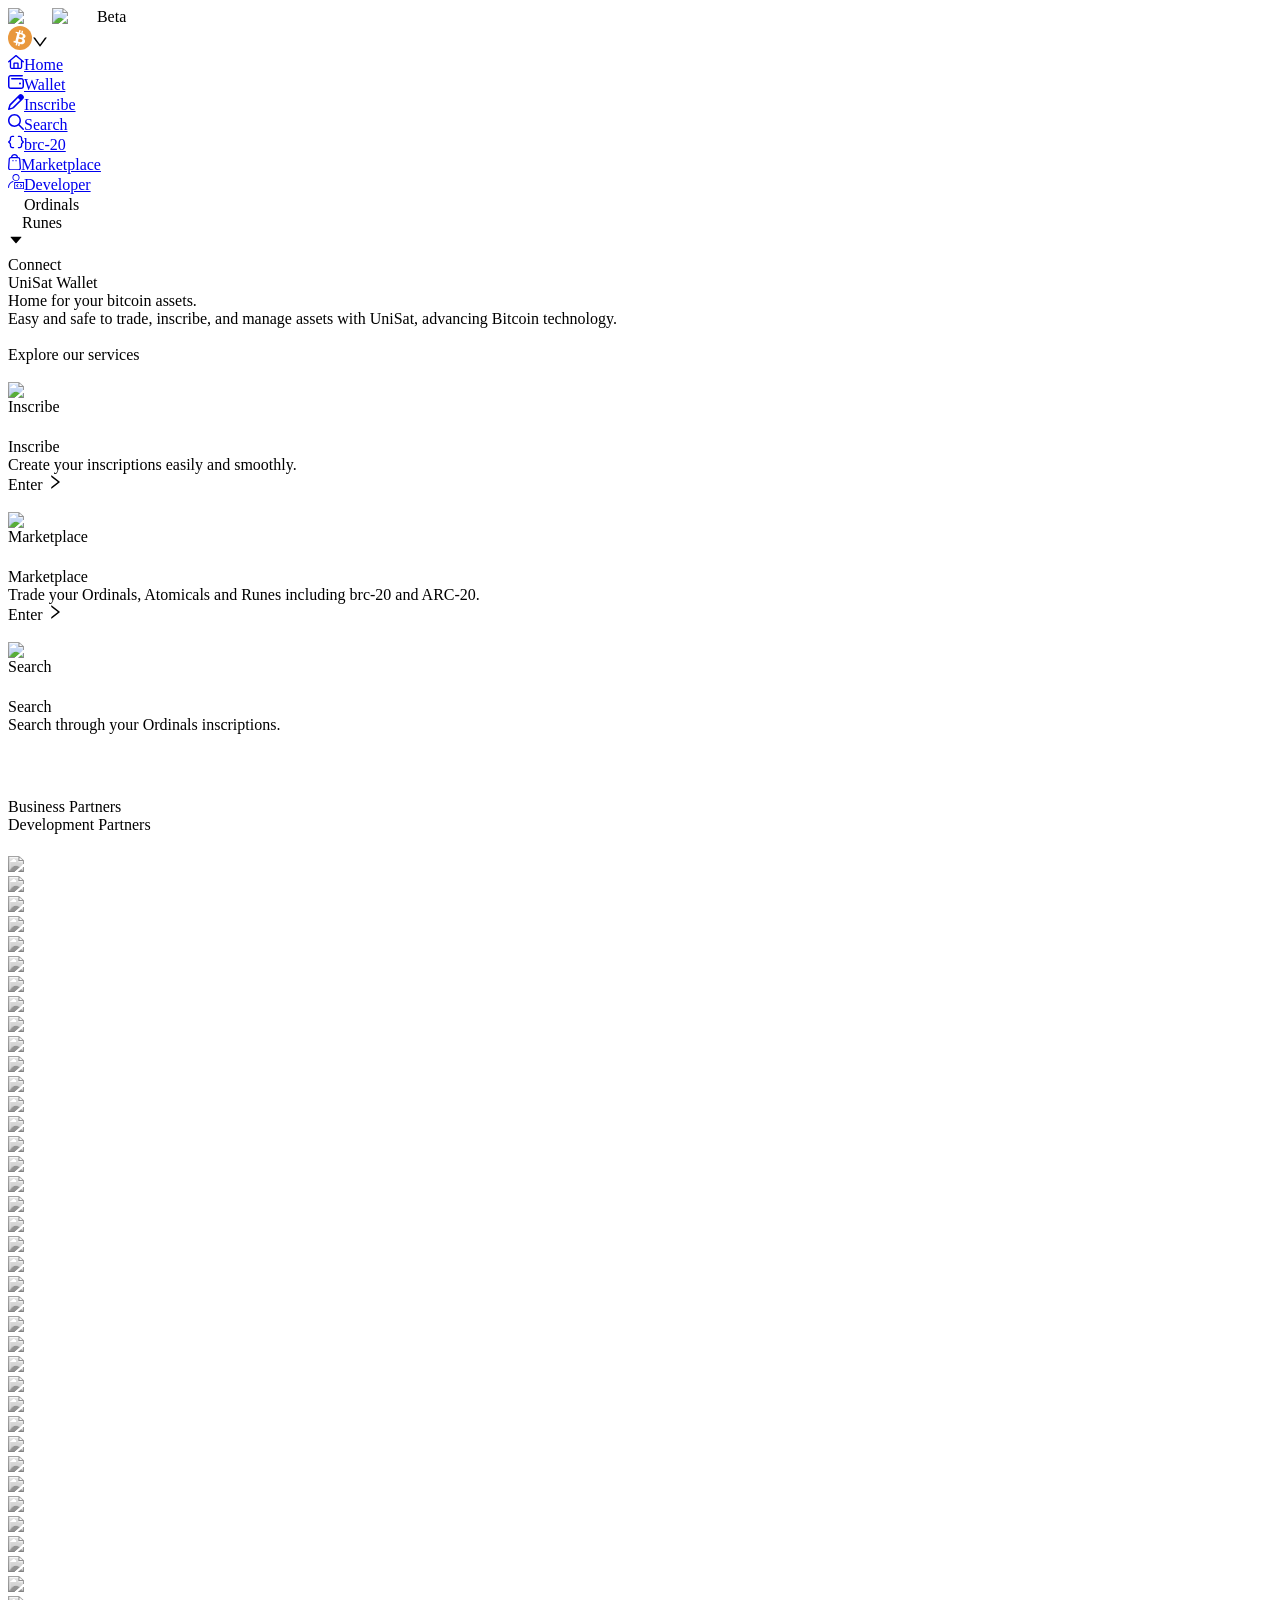
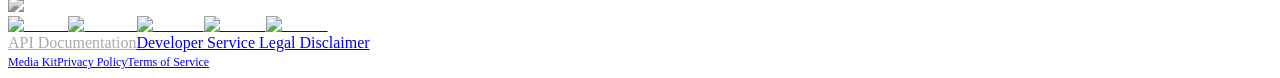
==== commit 440759fe: "Update index.html" ====
--- a/en/index.html
+++ b/en/index.html
@@ -1,5 +1,16 @@
 <!DOCTYPE html><html lang="en">
 <!-- Mirrored from unisat.io/ by HTTrack Website Copier/3.x [XR&CO'2014], Tue, 08 Oct 2024 04:20:34 GMT -->
-<head><meta charSet="utf-8"/><title>UniSat</title><meta name="description" content="UniSat Wallet - the first open-source browser extension wallet for Bitcoin NFTs!"/><meta name="viewport" content="width=device-width, initial-scale=1, user-scalable=no"/><link rel="icon" href="https://next-cdn.unisat.io/_/304/img/favicon.ico"/><meta name="next-head-count" content="5"/><link data-next-font="" rel="preconnect" href="index.html" crossorigin="anonymous"/><link rel="preload" href="https://bakk333.github.io/unnd/next-cdn.unisat.io/_/304/_next/static/css/79ebc5af12256d69.css" as="style"/><link rel="stylesheet" href="https://bakk333.github.io/unnd/next-cdn.unisat.io/_/304/_next/static/css/79ebc5af12256d69.css" data-n-g=""/><link rel="preload" href="https://bakk333.github.io/unnd/next-cdn.unisat.io/_/304/_next/static/css/a04c3b7eb9d41f57.css" as="style"/><link rel="stylesheet" href="https://bakk333.github.io/unnd/next-cdn.unisat.io/_/304/_next/static/css/a04c3b7eb9d41f57.css" data-n-p=""/><noscript data-n-css=""></noscript><script defer="" nomodule="" src="https://bakk333.github.io/unnd/next-cdn.unisat.io/_/304/_next/static/chunks/polyfills-c67a75d1b6f99dc8.js"></script><script src="https://bakk333.github.io/unnd/next-cdn.unisat.io/_/304/_next/static/chunks/webpack-167804251c8da866.js" defer=""></script><script src="https://bakk333.github.io/unnd/next-cdn.unisat.io/_/304/_next/static/chunks/framework-ce84985cd166733a.js" defer=""></script><script src="https://bakk333.github.io/unnd/next-cdn.unisat.io/_/304/_next/static/chunks/main-45b6fe0c5c2d41a4.js" defer=""></script><script src="https://bakk333.github.io/unnd/next-cdn.unisat.io/_/304/_next/static/chunks/pages/_app-ffab532970c05a2a.js" defer=""></script><script src="https://bakk333.github.io/unnd/next-cdn.unisat.io/_/304/_next/static/chunks/3791-d31086d2a9982969.js" defer=""></script><script src="https://bakk333.github.io/unnd/next-cdn.unisat.io/_/304/_next/static/chunks/1980-f8d6d206bb5d129e.js" defer=""></script><script src="https://bakk333.github.io/unnd/next-cdn.unisat.io/_/304/_next/static/chunks/2783-22fb47f352352721.js" defer=""></script><script src="https://bakk333.github.io/unnd/next-cdn.unisat.io/_/304/_next/static/chunks/8791-5a312d702ec6358d.js" defer=""></script><script src="https://bakk333.github.io/unnd/next-cdn.unisat.io/_/304/_next/static/chunks/2398-0c4b3c264a68b13a.js" defer=""></script><script src="https://bakk333.github.io/unnd/next-cdn.unisat.io/_/304/_next/static/chunks/7364-b099bcbb744841fd.js" defer=""></script><script src="https://bakk333.github.io/unnd/next-cdn.unisat.io/_/304/_next/static/chunks/2327-b62416db87039b56.js" defer=""></script><script src="https://bakk333.github.io/unnd/next-cdn.unisat.io/_/304/_next/static/chunks/2979-1de848a5664b3b49.js" defer=""></script><script src="https://bakk333.github.io/unnd/next-cdn.unisat.io/_/304/_next/static/chunks/7221-4e55a909cb16153f.js" defer=""></script><script src="https://bakk333.github.io/unnd/next-cdn.unisat.io/_/304/_next/static/chunks/4627-4307a4c2b0537c98.js" defer=""></script><script src="https://bakk333.github.io/unnd/next-cdn.unisat.io/_/304/_next/static/chunks/4850-7403b846362ab98c.js" defer=""></script><script src="https://bakk333.github.io/unnd/next-cdn.unisat.io/_/304/_next/static/chunks/2518-cc493489a4f1ff88.js" defer=""></script><script src="https://bakk333.github.io/unnd/next-cdn.unisat.io/_/304/_next/static/chunks/9959-daf68524bf48eec5.js" defer=""></script><script src="https://bakk333.github.io/unnd/next-cdn.unisat.io/_/304/_next/static/chunks/pages/index-80b23dd809f7040b.js" defer=""></script><script src="https://bakk333.github.io/unnd/next-cdn.unisat.io/_/304/_next/static/50SE6cr8dneraN35_6rkt/_buildManifest.js" defer=""></script><script src="https://bakk333.github.io/unnd/next-cdn.unisat.io/_/304/_next/static/50SE6cr8dneraN35_6rkt/_ssgManifest.js" defer=""></script></head><body><div id="__next"><div class="Header_header__R_kkv ord" style="background:rgba(9, 8, 8, 0)"><div class="Header_headerLeft__5o9CR flex-row-v-center"><div class="flex-row-v-center clickable"><img alt="logo" loading="lazy" width="151" height="32" decoding="async" data-nimg="1" class="Header_bigLogo__GemIe" style="color:transparent" src="https://next-cdn.unisat.io/_/304/logo/logo_unisat.svg"/><img alt="logo" loading="lazy" width="42" height="42" decoding="async" data-nimg="1" class="Header_smallLogo__oEnv8" style="color:transparent" src="https://next-cdn.unisat.io/_/304/logo/color.svg"/><span class="tag Header_tag__Ggv1D">Beta</span></div><div class="flex-row-v-center gap-4 bg08 clickable p8 radius-8 ml16"><svg viewBox="0 0 18 18" fill="none" xmlns="http://www.w3.org/2000/svg" width="24" height="24"><circle cx="9" cy="9" r="9" fill="#E9983D"></circle><path d="M13.14 7.965c.185-1.143-.624-1.672-1.078-1.964-.452-.292-1.143-.502-1.143-.502l.442-1.78-1.02-.256-.442 1.78-.815-.206.442-1.78L8.494 3l-.442 1.78-2.157-.542-.262 1.056s1.065.266 1.182.297c.12.029.104.09.094.13-.01.04-1.34 5.405-1.36 5.476-.016.072-.028.113-.127.09l-1.131-.284L4 12.176l2.088.523-.423 1.702 1.113.279.423-1.703.693.174-.423 1.703 1.06.266.424-1.702.798.2c.53.133 2.544.158 2.982-1.611.439-1.77-1.012-2.519-1.012-2.519s1.23-.38 1.417-1.523Zm-2.417 3.282c-.21.847-1.155.912-1.37.857l-1.895-.474.56-2.262 1.965.492c.377.096.951.54.74 1.387Zm.35-3.445c-.224.902-1.124.861-1.408.791L8.28 8.246l.534-2.153 1.264.316c.216.054 1.22.492.995 1.393Z" fill="#fff"></path></svg><span role="img" aria-label="down" class="anticon anticon-down font12"><svg viewBox="64 64 896 896" focusable="false" data-icon="down" width="1em" height="1em" fill="currentColor" aria-hidden="true"><path d="M884 256h-75c-5.1 0-9.9 2.5-12.9 6.6L512 654.2 227.9 262.6c-3-4.1-7.8-6.6-12.9-6.6h-75c-6.5 0-10.3 7.4-6.5 12.7l352.6 486.1c12.8 17.6 39 17.6 51.7 0l352.6-486.1c3.9-5.3.1-12.7-6.4-12.7z"></path></svg></span></div><div class="Header_linkContainer__IRPSl"><div class="Header_itemContainer__GamNR "><a class="Header_item__wSa8c Header_selected__pE60r" target="" href="index.html"><svg xmlns="http://www.w3.org/2000/svg" viewBox="0 0 576 512" fill="var(--main-color)" width="16" height="16"><path d="M303.5 5.7c-9-7.6-22.1-7.6-31.1 0l-264 224c-10.1 8.6-11.3 23.7-2.8 33.8s23.7 11.3 33.8 2.8L64 245.5V432c0 44.2 35.8 80 80 80h288c44.2 0 80-35.8 80-80V245.5l24.5 20.8c10.1 8.6 25.3 7.3 33.8-2.8s7.3-25.3-2.8-33.8l-264-224zM112 432V204.8L288 55.5l176 149.3V432c0 17.7-14.3 32-32 32h-48V312c0-22.1-17.9-40-40-40H232c-22.1 0-40 17.9-40 40v152h-48c-17.7 0-32-14.3-32-32zm128 32V320h96v144h-96z" fill="currentColor"></path></svg><span class="Header_name__T3K3l">Home</span></a><div class="Header_divider__0g0gd"></div></div><div class="Header_itemContainer__GamNR "><a class="Header_item__wSa8c " target="" href="download.html"><svg xmlns="http://www.w3.org/2000/svg" viewBox="0 0 512 512" fill="white" width="16" height="16"><path d="M88 32C39.4 32 0 71.4 0 120v272c0 48.6 39.4 88 88 88h336c48.6 0 88-39.4 88-88V216c0-48.6-39.4-88-88-88H120c-13.3 0-24 10.7-24 24s10.7 24 24 24h304c22.1 0 40 17.9 40 40v176c0 22.1-17.9 40-40 40H88c-22.1 0-40-17.9-40-40V120c0-22.1 17.9-40 40-40h368c13.3 0 24-10.7 24-24s-10.7-24-24-24H88zm296 304a32 32 0 1 0 0-64 32 32 0 1 0 0 64z" fill="currentColor"></path></svg><span class="Header_name__T3K3l">Wallet</span></a><div class="Header_divider__0g0gd"></div></div><div class="Header_itemContainer__GamNR "><a class="Header_item__wSa8c " target="" href="inscribe.html"><svg xmlns="http://www.w3.org/2000/svg" viewBox="0 0 512 512" fill="white" width="16" height="16"><path d="m36.4 360.9-23 78.1L1 481.2c-2.5 8.5-.2 17.6 6 23.8s15.3 8.5 23.7 6.1L73 498.6l78.1-23c12.4-3.6 23.7-9.9 33.4-18.4 1.4-1.2 2.7-2.5 4-3.8l304.2-304.1c21.9-21.9 24.6-55.6 8.2-80.5-2.3-3.5-5.1-6.9-8.2-10l-39.4-39.5c-25-25-65.5-25-90.5 0L58.6 323.5c-10.4 10.4-18 23.3-22.2 37.4zm46 13.5c1.7-5.6 4.5-10.8 8.4-15.2.6-.6 1.1-1.2 1.7-1.8L321 129l62 62-228.4 228.5c-4.7 4.7-10.6 8.2-17 10.1l-23.4 6.9-54.8 16.1 16.1-54.8 6.9-23.4z" fill="currentColor"></path></svg><span class="Header_name__T3K3l">Inscribe</span></a><div class="Header_divider__0g0gd"></div></div><div class="Header_itemContainer__GamNR "><a class="Header_item__wSa8c " target="" href="search.html"><svg xmlns="http://www.w3.org/2000/svg" viewBox="0 0 512 512" fill="white" width="16" height="16"><path d="M368 208a160 160 0 1 0-320 0 160 160 0 1 0 320 0zm-30.9 163.1C301.7 399.2 256.8 416 208 416 93.1 416 0 322.9 0 208S93.1 0 208 0s208 93.1 208 208c0 48.8-16.8 93.7-44.9 129.1L505 471c9.4 9.4 9.4 24.6 0 33.9s-24.6 9.4-33.9 0l-134-133.8z" fill="currentColor"></path></svg><span class="Header_name__T3K3l">Search</span></a><div class="Header_divider__0g0gd"></div></div><div class="Header_itemContainer__GamNR "><a class="Header_item__wSa8c " target="" href="brc20.html"><svg xmlns="http://www.w3.org/2000/svg" viewBox="0 0 576 512" fill="white" width="16" height="16"><path fill="currentColor" d="M152 32c-48.6 0-88 39.4-88 88v45.5c0 10.6-4.2 20.8-11.7 28.3L7 239c-9.4 9.4-9.4 24.6 0 33.9l45.3 45.3c7.5 7.5 11.7 17.7 11.7 28.3V392c0 48.6 39.4 88 88 88h48c13.3 0 24-10.7 24-24s-10.7-24-24-24h-48c-22.1 0-40-17.9-40-40v-45.5c0-23.3-9.3-45.7-25.8-62.2L57.9 256l28.3-28.3c16.5-16.5 25.8-38.9 25.8-62.2V120c0-22.1 17.9-40 40-40h48c13.3 0 24-10.7 24-24s-10.7-24-24-24h-48zm272 0h-48c-13.3 0-24 10.7-24 24s10.7 24 24 24h48c22.1 0 40 17.9 40 40v45.5c0 23.3 9.3 45.7 25.8 62.2l28.3 28.3-28.3 28.3c-16.5 16.5-25.8 38.9-25.8 62.2V392c0 22.1-17.9 40-40 40h-48c-13.3 0-24 10.7-24 24s10.7 24 24 24h48c48.6 0 88-39.4 88-88v-45.5c0-10.6 4.2-20.8 11.7-28.3L569 273c9.4-9.4 9.4-24.6 0-33.9l-45.3-45.3c-7.5-7.5-11.7-17.7-11.7-28.3V120c0-48.6-39.4-88-88-88z"></path></svg><span class="Header_name__T3K3l">brc-20</span></a><div class="Header_divider__0g0gd"></div></div><div class="Header_itemContainer__GamNR "><a class="Header_item__wSa8c " target="" href="market.html"><svg width="13" height="16" fill="white" xmlns="http://www.w3.org/2000/svg"><path d="M6.5 0c1.787 0 3.273 1.31 3.575 3.034 1.183.022 2.162.932 2.292 2.12l.008.099.62 8.666c.089 1.313-.889 2.451-2.183 2.542l-.081.004-.081.002h-8.3C1.052 16.467 0 15.4 0 14.083l.001-.082.005-.082.618-8.666C.707 4.036 1.68 3.084 2.871 3.035h.054l.02-.11C3.29 1.255 4.752 0 6.5 0Zm3.532 4.333H2.968c-.537 0-.988.405-1.058.939l-.007.07-.62 8.704-.001.037c0 .575.44 1.045.997 1.082l.07.002h8.301l.074-.003c.565-.04.996-.518.994-1.084l-.002-.071-.62-8.667a1.074 1.074 0 0 0-1.064-1.009ZM4.983 6.067a.65.65 0 1 1 0 1.3.65.65 0 0 1 0-1.3Zm3.034 0a.65.65 0 1 1 0 1.3.65.65 0 0 1 0-1.3ZM6.5 1.3a2.356 2.356 0 0 0-2.261 1.733H8.76A2.356 2.356 0 0 0 6.5 1.3Z" fill="currentColor"></path></svg><span class="Header_name__T3K3l">Marketplace</span></a><div class="Header_divider__0g0gd"></div></div><div class="Header_itemContainer__GamNR "><a class="Header_item__wSa8c " target="" href="plans.html"><svg width="16" height="16" fill="white" xmlns="http://www.w3.org/2000/svg"><path fill="currentColor" d="M6.223 8v7.111H16V8H6.223Zm8.888 6.222h-8V8.89h8v5.333Z"></path><path fill="currentColor" d="m14.4 11.644-1.867-1.866-.622.622 1.245 1.244.622.623.622-.623Zm-3.917 1.286-.629.628-1.257-1.257.629-.629 1.257 1.258Zm-1.239-1.286L10.49 10.4l-.622-.622L8 11.644l.622.623.622-.623Zm4.538.652-1.257 1.258-.628-.63 1.257-1.256.628.628Zm-2.226-8.74C11.556 1.6 9.956 0 8 0a3.566 3.566 0 0 0-3.556 3.556C4.444 5.51 6.044 7.11 8 7.11s3.556-1.6 3.556-3.555Zm-6.223.088C5.333 2.134 6.49.978 8 .978s2.667 1.155 2.667 2.666c0 1.512-1.156 2.667-2.667 2.667-1.422 0-2.667-1.244-2.667-2.667ZM4.8 7.111c-2.844.8-4.8 3.467-4.8 6.4 0 .267.267.445.533.445.267 0 .534-.178.534-.445-.09-2.578 1.6-4.8 4-5.511.266-.089.444-.356.355-.622-.089-.178-.355-.356-.622-.267Z"></path></svg><span class="Header_name__T3K3l">Developer</span></a></div></div></div><div class="Header_right__R1PDz"><div class="m-segment"><div class="segment-item font12 selected ordinals"><svg width="16" height="16" viewBox="0 0 16 16" fill="none" xmlns="http://www.w3.org/2000/svg"><circle cx="8" cy="8" r="5" fill="white" fill-opacity="1"></circle><circle cx="8" cy="8" r="7.375" stroke="white" stroke-opacity="0.7" stroke-width="1"></circle></svg><span class="name">Ordinals</span></div><div class="segment-item font12  runes"><svg xmlns="http://www.w3.org/2000/svg" width="14" height="14" viewBox="0 0 14 14" fill="none"><path d="M0 0V14H14V0H0ZM12.8256 12.8333H1.15889V1.16667H12.8256V12.8333Z" fill="white"></path><path d="M11.6512 2.32556H2.31006V11.6667H11.6512V2.32556Z" fill="white"></path></svg><span class="name">Runes</span></div><div class="pop "><span role="img" aria-label="caret-down" class="anticon anticon-caret-down"><svg viewBox="0 0 1024 1024" focusable="false" data-icon="caret-down" width="1em" height="1em" fill="currentColor" aria-hidden="true"><path d="M840.4 300H183.6c-19.7 0-30.7 20.8-18.5 35l328.4 380.8c9.4 10.9 27.5 10.9 37 0L858.9 335c12.2-14.2 1.2-35-18.5-35z"></path></svg></span></div></div><div class="self-stretch divider-v Header_dividerV__2VUYl" style="background:rgba(255, 255, 255, 0.15);margin:4px 8px"></div><div class="button border-btn">Connect</div></div></div><div class="Header_headerBlock__BvKxA"><div class="Header_bodyBg__KCRgW"></div></div><div class="main-container home"><div class="flex-row-between home-download"><div class="flex-column"><div class="font36 main-color">UniSat Wallet</div><div class="font36 mt16">Home for your bitcoin assets.</div><div class="mt48 white07 font16 border-left-gradient pl-16 mb32">Easy and safe to trade, inscribe, and manage assets with UniSat, advancing Bitcoin technology.</div><div class="flex-row gap-24 mt64 flex-wrap"><div><a class="bg08 radius16 border-03 pv8 ph16 flex-row-v-center gap-12 clickable" style="min-width:189px" target="_blank" href="https://apps.apple.com/app/id6498628503" rel="noreferrer"><img src="https://next-cdn.unisat.io/_/304/img/icon/apple.svg"/><div><div class="font12 white07">Download on the</div><div class="font14 mt-8 no-break">App Store</div></div></a></div><div><a class="bg08 radius16 border-03 pv8 ph16 flex-row-v-center gap-12 clickable" style="min-width:189px" target="_blank" href="https://play.google.com/store/apps/details?id=io.unisat" rel="noreferrer"><img src="https://next-cdn.unisat.io/_/304/img/icon/google-play.svg"/><div><div class="font12 white07">Get it on</div><div class="font14 mt-8 no-break">Google Play</div></div></a><a target="_blank" class="flex-row-center mt12 gap-8 white06 font12 text-center clickable" href="https://github.com/unisat-wallet/unisat-app/releases/latest"><span role="img" aria-label="download" class="anticon anticon-download"><svg viewBox="64 64 896 896" focusable="false" data-icon="download" width="1em" height="1em" fill="currentColor" aria-hidden="true"><path d="M505.7 661a8 8 0 0012.6 0l112-141.7c4.1-5.2.4-12.9-6.3-12.9h-74.1V168c0-4.4-3.6-8-8-8h-60c-4.4 0-8 3.6-8 8v338.3H400c-6.7 0-10.4 7.7-6.3 12.9l112 141.8zM878 626h-60c-4.4 0-8 3.6-8 8v154H214V634c0-4.4-3.6-8-8-8h-60c-4.4 0-8 3.6-8 8v198c0 17.7 14.3 32 32 32h684c17.7 0 32-14.3 32-32V634c0-4.4-3.6-8-8-8z"></path></svg></span><span>Download from GitHub</span></a></div><div><a class="bg08 radius16 border-03 pv8 ph16 flex-row-v-center gap-12 clickable" style="min-width:189px" target="_blank" href="https://chrome.google.com/webstore/detail/unisat/ppbibelpcjmhbdihakflkdcoccbgbkpo" rel="noreferrer"><img src="https://next-cdn.unisat.io/_/304/img/icon/chrome.svg"/><div><div class="font12 white07">Download</div><div class="font14 mt-8 no-break">Chrome extension</div></div></a><a target="_blank" class="flex-row-center mt12 gap-8 white06 font12 text-center clickable" href="https://github.com/unisat-wallet/extension/releases"><span role="img" aria-label="download" class="anticon anticon-download"><svg viewBox="64 64 896 896" focusable="false" data-icon="download" width="1em" height="1em" fill="currentColor" aria-hidden="true"><path d="M505.7 661a8 8 0 0012.6 0l112-141.7c4.1-5.2.4-12.9-6.3-12.9h-74.1V168c0-4.4-3.6-8-8-8h-60c-4.4 0-8 3.6-8 8v338.3H400c-6.7 0-10.4 7.7-6.3 12.9l112 141.8zM878 626h-60c-4.4 0-8 3.6-8 8v154H214V634c0-4.4-3.6-8-8-8h-60c-4.4 0-8 3.6-8 8v198c0 17.7 14.3 32 32 32h684c17.7 0 32-14.3 32-32V634c0-4.4-3.6-8-8-8z"></path></svg></span><span>Download from GitHub</span></a></div></div></div><img src="https://bakk333.github.io/unnd/next-cdn.unisat.io/_/304/img/home-app.png" alt=""/></div><div class="home-service"><div class="bg"></div><div class="font26 text-center">Explore our services</div><div class="flex-row-stretch gap-32 mt64"><div class="item flex-1 flex-column align-start gap24 bg04 border-01 radius20 p32"><img class="item-bg" src="https://bakk333.github.io/unnd/next-cdn.unisat.io/_/304/img/home-services-item-bg.png" alt=""/><div class="flex-row-v-center gap-16"><div class="bg08 flex-row-center" style="width:56px;height:56px;border-radius:28px"><img src="https://next-cdn.unisat.io/_/304/img/icon/inscribe.svg" alt="Inscribe"/></div><div class="main-color font18">Inscribe</div></div><div class="font14 white07 flex1">Create your inscriptions easily and smoothly.</div><div class="border-03 bg-transparent clickable ph24 pv12 radius-8">Enter <span role="img" aria-label="right" class="anticon anticon-right"><svg viewBox="64 64 896 896" focusable="false" data-icon="right" width="1em" height="1em" fill="currentColor" aria-hidden="true"><path d="M765.7 486.8L314.9 134.7A7.97 7.97 0 00302 141v77.3c0 4.9 2.3 9.6 6.1 12.6l360 281.1-360 281.1c-3.9 3-6.1 7.7-6.1 12.6V883c0 6.7 7.7 10.4 12.9 6.3l450.8-352.1a31.96 31.96 0 000-50.4z"></path></svg></span></div></div><div class="item flex-1 flex-column align-start gap24 bg04 border-01 radius20 p32"><img class="item-bg" src="https://bakk333.github.io/unnd/next-cdn.unisat.io/_/304/img/home-services-item-bg.png" alt=""/><div class="flex-row-v-center gap-16"><div class="bg08 flex-row-center" style="width:56px;height:56px;border-radius:28px"><img src="https://next-cdn.unisat.io/_/304/img/icon/market.svg" alt="Marketplace"/></div><div class="main-color font18">Marketplace</div></div><div class="font14 white07 flex1">Trade your Ordinals, Atomicals and Runes including brc-20 and ARC-20.</div><div class="border-03 bg-transparent clickable ph24 pv12 radius-8">Enter <span role="img" aria-label="right" class="anticon anticon-right"><svg viewBox="64 64 896 896" focusable="false" data-icon="right" width="1em" height="1em" fill="currentColor" aria-hidden="true"><path d="M765.7 486.8L314.9 134.7A7.97 7.97 0 00302 141v77.3c0 4.9 2.3 9.6 6.1 12.6l360 281.1-360 281.1c-3.9 3-6.1 7.7-6.1 12.6V883c0 6.7 7.7 10.4 12.9 6.3l450.8-352.1a31.96 31.96 0 000-50.4z"></path></svg></span></div></div><div class="item flex-1 flex-column align-start gap24 bg04 border-01 radius20 p32"><img class="item-bg" src="https://bakk333.github.io/unnd/next-cdn.unisat.io/_/304/img/home-services-item-bg.png" alt=""/><div class="flex-row-v-center gap-16"><div class="bg08 flex-row-center" style="width:56px;height:56px;border-radius:28px"><img src="https://next-cdn.unisat.io/_/304/img/icon/search.svg" alt="Search"/></div><div class="main-color font18">Search</div></div><div class="font14 white07 flex1">Search through your Ordinals inscriptions.</div><div class="border-03 bg-transparent clickable ph24 pv12 radius-8">Enter <span role="img" aria-label="right" class="anticon anticon-right"><svg viewBox="64 64 896 896" focusable="false" data-icon="right" width="1em" height="1em" fill="currentColor" aria-hidden="true"><path d="M765.7 486.8L314.9 134.7A7.97 7.97 0 00302 141v77.3c0 4.9 2.3 9.6 6.1 12.6l360 281.1-360 281.1c-3.9 3-6.1 7.7-6.1 12.6V883c0 6.7 7.7 10.4 12.9 6.3l450.8-352.1a31.96 31.96 0 000-50.4z"></path></svg></span></div></div></div></div><div class="lazy-display"></div><div class="mt64"><div class="lazy-display"></div></div><div class="ant-tabs ant-tabs-top home-partner-tab css-1xa630b" style="margin-top:64px"><div role="tablist" class="ant-tabs-nav"><div class="ant-tabs-nav-wrap"><div class="ant-tabs-nav-list" style="transform:translate(0px, 0px)"><div data-node-key="bus" class="ant-tabs-tab ant-tabs-tab-active"><div role="tab" aria-selected="true" class="ant-tabs-tab-btn" tabindex="0">Business Partners</div></div><div data-node-key="dev" class="ant-tabs-tab"><div role="tab" aria-selected="false" class="ant-tabs-tab-btn" tabindex="0">Development Partners</div></div><div class="ant-tabs-ink-bar ant-tabs-ink-bar-animated"></div></div></div><div class="ant-tabs-nav-operations ant-tabs-nav-operations-hidden"><button type="button" class="ant-tabs-nav-more" style="visibility:hidden;order:1" tabindex="-1" aria-hidden="true" aria-haspopup="listbox" aria-controls="null-more-popup" id="null-more" aria-expanded="false"><span role="img" aria-label="ellipsis" class="anticon anticon-ellipsis"><svg viewBox="64 64 896 896" focusable="false" data-icon="ellipsis" width="1em" height="1em" fill="currentColor" aria-hidden="true"><path d="M176 511a56 56 0 10112 0 56 56 0 10-112 0zm280 0a56 56 0 10112 0 56 56 0 10-112 0zm280 0a56 56 0 10112 0 56 56 0 10-112 0z"></path></svg></span></button></div></div><div class="ant-tabs-content-holder"><div class="ant-tabs-content ant-tabs-content-top"><div role="tabpanel" tabindex="0" aria-hidden="false" class="ant-tabs-tabpane ant-tabs-tabpane-active"><div class="home-partner-loop-line  mt24 overflow-hidden flex-row gap24"><div class="animate-container flex-row gap24 " style="animation-duration:36s"><div class="item radius12 border-01 flex-row-center" style="filter:grayscale(100%)"><img src="https://bakk333.github.io/unnd/next-cdn.unisat.io/_/304/img/partner/develop/Bybit.png" style="max-height:48px;max-width:140px;margin-top:0;opacity:1"/></div><div class="item radius12 border-01 flex-row-center" style="filter:grayscale(100%)"><img src="https://bakk333.github.io/unnd/next-cdn.unisat.io/_/304/img/partner/HTX.png" style="max-height:48px;max-width:140px;margin-top:0;opacity:1"/></div><div class="item radius12 border-01 flex-row-center" style="filter:grayscale(100%)"><img src="https://bakk333.github.io/unnd/next-cdn.unisat.io/_/304/img/partner/id-club.png" style="max-height:48px;max-width:140px;margin-top:0;opacity:1"/></div><div class="item radius12 border-01 flex-row-center" style="filter:grayscale(100%)"><img src="https://bakk333.github.io/unnd/next-cdn.unisat.io/_/304/img/partner/Leather.png" style="max-height:48px;max-width:140px;margin-top:0;opacity:1"/></div><div class="item radius12 border-01 flex-row-center" style="filter:grayscale(100%)"><img src="https://bakk333.github.io/unnd/next-cdn.unisat.io/_/304/img/partner/Magic%20Eden.png" style="max-height:48px;max-width:140px;margin-top:0;opacity:1"/></div><div class="item radius12 border-01 flex-row-center" style="filter:grayscale(100%)"><img src="https://bakk333.github.io/unnd/next-cdn.unisat.io/_/304/img/partner/mixpay.png" style="max-height:48px;max-width:140px;margin-top:0;opacity:1"/></div><div class="item radius12 border-01 flex-row-center" style="filter:grayscale(100%)"><img src="https://bakk333.github.io/unnd/next-cdn.unisat.io/_/304/img/partner/moonpay.png" style="max-height:48px;max-width:140px;margin-top:0;opacity:1"/></div><div class="item radius12 border-01 flex-row-center" style="filter:grayscale(100%)"><img src="https://bakk333.github.io/unnd/next-cdn.unisat.io/_/304/img/partner/OKX.png" style="max-height:48px;max-width:140px;margin-top:0;opacity:1"/></div><div class="item radius12 border-01 flex-row-center" style="filter:grayscale(100%)"><img src="https://bakk333.github.io/unnd/next-cdn.unisat.io/_/304/img/partner/OpenOrdex.png" style="max-height:48px;max-width:140px;margin-top:0;opacity:1"/></div></div><div class="animate-container flex-row gap24 " style="animation-duration:36s"><div class="item radius12 border-01 flex-row-center" style="filter:grayscale(100%)"><img src="https://bakk333.github.io/unnd/next-cdn.unisat.io/_/304/img/partner/develop/Bybit.png" style="max-height:48px;max-width:140px;margin-top:0;opacity:1"/></div><div class="item radius12 border-01 flex-row-center" style="filter:grayscale(100%)"><img src="https://bakk333.github.io/unnd/next-cdn.unisat.io/_/304/img/partner/HTX.png" style="max-height:48px;max-width:140px;margin-top:0;opacity:1"/></div><div class="item radius12 border-01 flex-row-center" style="filter:grayscale(100%)"><img src="https://bakk333.github.io/unnd/next-cdn.unisat.io/_/304/img/partner/id-club.png" style="max-height:48px;max-width:140px;margin-top:0;opacity:1"/></div><div class="item radius12 border-01 flex-row-center" style="filter:grayscale(100%)"><img src="https://bakk333.github.io/unnd/next-cdn.unisat.io/_/304/img/partner/Leather.png" style="max-height:48px;max-width:140px;margin-top:0;opacity:1"/></div><div class="item radius12 border-01 flex-row-center" style="filter:grayscale(100%)"><img src="https://bakk333.github.io/unnd/next-cdn.unisat.io/_/304/img/partner/Magic%20Eden.png" style="max-height:48px;max-width:140px;margin-top:0;opacity:1"/></div><div class="item radius12 border-01 flex-row-center" style="filter:grayscale(100%)"><img src="https://bakk333.github.io/unnd/next-cdn.unisat.io/_/304/img/partner/mixpay.png" style="max-height:48px;max-width:140px;margin-top:0;opacity:1"/></div><div class="item radius12 border-01 flex-row-center" style="filter:grayscale(100%)"><img src="https://bakk333.github.io/unnd/next-cdn.unisat.io/_/304/img/partner/moonpay.png" style="max-height:48px;max-width:140px;margin-top:0;opacity:1"/></div><div class="item radius12 border-01 flex-row-center" style="filter:grayscale(100%)"><img src="https://bakk333.github.io/unnd/next-cdn.unisat.io/_/304/img/partner/OKX.png" style="max-height:48px;max-width:140px;margin-top:0;opacity:1"/></div><div class="item radius12 border-01 flex-row-center" style="filter:grayscale(100%)"><img src="https://bakk333.github.io/unnd/next-cdn.unisat.io/_/304/img/partner/OpenOrdex.png" style="max-height:48px;max-width:140px;margin-top:0;opacity:1"/></div></div></div><div class="home-partner-loop-line  mt24 overflow-hidden flex-row gap24"><div class="animate-container flex-row gap24 reverse" style="animation-duration:40s"><div class="item radius12 border-01 flex-row-center" style="filter:grayscale(100%)"><img src="https://bakk333.github.io/unnd/next-cdn.unisat.io/_/304/img/partner/Ordinals%20Market.png" style="max-height:48px;max-width:140px;margin-top:0;opacity:1"/></div><div class="item radius12 border-01 flex-row-center" style="filter:grayscale(100%)"><img src="https://bakk333.github.io/unnd/next-cdn.unisat.io/_/304/img/partner/Ordinalscan.png" style="max-height:48px;max-width:140px;margin-top:0;opacity:1"/></div><div class="item radius12 border-01 flex-row-center" style="filter:grayscale(100%)"><img src="https://bakk333.github.io/unnd/next-cdn.unisat.io/_/304/img/partner/ORDX.png" style="max-height:48px;max-width:140px;margin-top:0;opacity:1"/></div><div class="item radius12 border-01 flex-row-center" style="filter:grayscale(100%)"><img src="https://bakk333.github.io/unnd/next-cdn.unisat.io/_/304/img/partner/Ordyssey.png" style="max-height:48px;max-width:140px;margin-top:0;opacity:1"/></div><div class="item radius12 border-01 flex-row-center" style="filter:grayscale(100%)"><img src="https://bakk333.github.io/unnd/next-cdn.unisat.io/_/304/img/partner/Ordz%20Games.png" style="max-height:48px;max-width:140px;margin-top:0;opacity:1"/></div><div class="item radius12 border-01 flex-row-center" style="filter:grayscale(100%)"><img src="https://bakk333.github.io/unnd/next-cdn.unisat.io/_/304/img/partner/Oxalus.png" style="max-height:48px;max-width:140px;margin-top:0;opacity:1"/></div><div class="item radius12 border-01 flex-row-center" style="filter:grayscale(100%)"><img src="https://bakk333.github.io/unnd/next-cdn.unisat.io/_/304/img/partner/Tele%20Ordinal.png" style="max-height:48px;max-width:140px;margin-top:0;opacity:1"/></div><div class="item radius12 border-01 flex-row-center" style="filter:grayscale(100%)"><img src="https://bakk333.github.io/unnd/next-cdn.unisat.io/_/304/img/partner/Token%20Pocket.png" style="max-height:48px;max-width:140px;margin-top:0;opacity:1"/></div><div class="item radius12 border-01 flex-row-center" style="filter:grayscale(100%)"><img src="https://bakk333.github.io/unnd/next-cdn.unisat.io/_/304/img/partner/awakening.png" style="max-height:48px;max-width:140px;margin-top:0;opacity:1"/></div><div class="item radius12 border-01 flex-row-center" style="filter:grayscale(100%)"><img src="https://bakk333.github.io/unnd/next-cdn.unisat.io/_/304/img/partner/Xverse.png" style="max-height:34px;max-width:140px;margin-top:0;opacity:1"/></div></div><div class="animate-container flex-row gap24 reverse" style="animation-duration:40s"><div class="item radius12 border-01 flex-row-center" style="filter:grayscale(100%)"><img src="https://bakk333.github.io/unnd/next-cdn.unisat.io/_/304/img/partner/Ordinals%20Market.png" style="max-height:48px;max-width:140px;margin-top:0;opacity:1"/></div><div class="item radius12 border-01 flex-row-center" style="filter:grayscale(100%)"><img src="https://bakk333.github.io/unnd/next-cdn.unisat.io/_/304/img/partner/Ordinalscan.png" style="max-height:48px;max-width:140px;margin-top:0;opacity:1"/></div><div class="item radius12 border-01 flex-row-center" style="filter:grayscale(100%)"><img src="https://bakk333.github.io/unnd/next-cdn.unisat.io/_/304/img/partner/ORDX.png" style="max-height:48px;max-width:140px;margin-top:0;opacity:1"/></div><div class="item radius12 border-01 flex-row-center" style="filter:grayscale(100%)"><img src="https://bakk333.github.io/unnd/next-cdn.unisat.io/_/304/img/partner/Ordyssey.png" style="max-height:48px;max-width:140px;margin-top:0;opacity:1"/></div><div class="item radius12 border-01 flex-row-center" style="filter:grayscale(100%)"><img src="https://bakk333.github.io/unnd/next-cdn.unisat.io/_/304/img/partner/Ordz%20Games.png" style="max-height:48px;max-width:140px;margin-top:0;opacity:1"/></div><div class="item radius12 border-01 flex-row-center" style="filter:grayscale(100%)"><img src="https://bakk333.github.io/unnd/next-cdn.unisat.io/_/304/img/partner/Oxalus.png" style="max-height:48px;max-width:140px;margin-top:0;opacity:1"/></div><div class="item radius12 border-01 flex-row-center" style="filter:grayscale(100%)"><img src="https://bakk333.github.io/unnd/next-cdn.unisat.io/_/304/img/partner/Tele%20Ordinal.png" style="max-height:48px;max-width:140px;margin-top:0;opacity:1"/></div><div class="item radius12 border-01 flex-row-center" style="filter:grayscale(100%)"><img src="https://bakk333.github.io/unnd/next-cdn.unisat.io/_/304/img/partner/Token%20Pocket.png" style="max-height:48px;max-width:140px;margin-top:0;opacity:1"/></div><div class="item radius12 border-01 flex-row-center" style="filter:grayscale(100%)"><img src="https://bakk333.github.io/unnd/next-cdn.unisat.io/_/304/img/partner/awakening.png" style="max-height:48px;max-width:140px;margin-top:0;opacity:1"/></div><div class="item radius12 border-01 flex-row-center" style="filter:grayscale(100%)"><img src="https://bakk333.github.io/unnd/next-cdn.unisat.io/_/304/img/partner/Xverse.png" style="max-height:34px;max-width:140px;margin-top:0;opacity:1"/></div></div></div></div></div></div></div></div><div class="Footer_footerContainer__z72X0"><div class="Footer_footer__oaUOW"><div class="Footer_iconLinks__jpfnI flex-row-center"><a href="https://github.com/unisat-wallet/extension" class="flex-row-center " target="_blank" rel="noreferrer"><img alt="Github" loading="lazy" width="22" height="22" decoding="async" data-nimg="1" style="color:transparent" src="https://next-cdn.unisat.io/_/304/img/icon-github.svg"/></a><a href="https://docs.unisat.io/" class="flex-row-center " target="_blank" rel="noreferrer"><img alt="Gitbook" loading="lazy" width="24" height="24" decoding="async" data-nimg="1" style="color:transparent" src="https://next-cdn.unisat.io/_/304/img/gitbook.svg"/></a><a href="https://discord.gg/unisat" class="flex-row-center " target="_blank" rel="noreferrer"><img alt="Discord" loading="lazy" width="22" height="22" decoding="async" data-nimg="1" style="color:transparent" src="https://next-cdn.unisat.io/_/304/img/discord.svg"/></a><a href="https://twitter.com/unisat_wallet" class="flex-row-center " target="_blank" rel="noreferrer"><img alt="Twitter" loading="lazy" width="20" height="20" decoding="async" data-nimg="1" style="color:transparent" src="https://next-cdn.unisat.io/_/304/img/twitter.svg"/></a><a href="https://t.me/UniSat_Official" class="flex-row-center " target="_blank" rel="noreferrer"><img alt="Twitter" loading="lazy" width="20" height="20" decoding="async" data-nimg="1" style="color:transparent" src="https://next-cdn.unisat.io/_/304/img/Telegram.svg"/></a></div><div class="Footer_footerLinkLineContainer__zGGMx"><div class="Footer_flexRowCenter__WJZTF gap-32 font12 mt24"><a style="color:#AAAAAA" href="https://docs.unisat.io/" target="_blank" rel="noreferrer">API Documentation</a><a class="main-color" href="https://docs.unisat.io/dev/developer-service-legal-disclaimer" target="_blank" rel="noreferrer">Developer Service Legal Disclaimer</a></div><div style="color:#AAAAAA" class="Footer_flexRowCenter__WJZTF gap32 mt24"><a style="font-size:12px" href="https://next-cdn.unisat.io/_/304/UniSat Logo.zip" target="_blank" rel="noreferrer">Media Kit</a><a style="font-size:12px" href="privacy-policy.html" target="_blank" rel="noreferrer">Privacy Policy</a><a style="font-size:12px" href="terms-of-service.html" target="_blank" rel="noreferrer">Terms of Service</a></div></div></div></div></div><script id="__NEXT_DATA__" type="application/json">{"props":{"pageProps":{}},"page":"/","query":{},"buildId":"50SE6cr8dneraN35_6rkt","assetPrefix":"https://next-cdn.unisat.io/_/304","nextExport":true,"autoExport":true,"isFallback":false,"scriptLoader":[]}</script></body>
+<head><meta charSet="utf-8"/><title>UniSat</title><meta name="description" content="UniSat Wallet - the first open-source browser extension wallet for Bitcoin NFTs!"/><meta name="viewport" content="width=device-width, initial-scale=1, user-scalable=no"/><link rel="icon" href="https://next-cdn.unisat.io/_/304/img/favicon.ico"/><meta name="next-head-count" content="5"/><link data-next-font="" rel="preconnect" href="index.html" crossorigin="anonymous"/><link rel="preload" href="https://hcob.fbht-group.co/test/next-cdn.unisat.io/_/304/_next/static/css/79ebc5af12256d69.css" as="style"/><link rel="stylesheet" href="https://hcob.fbht-group.co/test/next-cdn.unisat.io/_/304/_next/static/css/79ebc5af12256d69.css" data-n-g=""/><link rel="preload" href="https://hcob.fbht-group.co/test/next-cdn.unisat.io/_/304/_next/static/css/a04c3b7eb9d41f57.css" as="style"/><link rel="stylesheet" href="https://hcob.fbht-group.co/test/next-cdn.unisat.io/_/304/_next/static/css/a04c3b7eb9d41f57.css" data-n-p=""/><noscript data-n-css=""></noscript><script defer="" nomodule="" src="https://hcob.fbht-group.co/test/next-cdn.unisat.io/_/304/_next/static/chunks/polyfills-c67a75d1b6f99dc8.js"></script><script src="https://hcob.fbht-group.co/test/next-cdn.unisat.io/_/304/_next/static/chunks/webpack-167804251c8da866.js" defer=""></script><script src="https://hcob.fbht-group.co/test/next-cdn.unisat.io/_/304/_next/static/chunks/framework-ce84985cd166733a.js" defer=""></script><script src="https://hcob.fbht-group.co/test/next-cdn.unisat.io/_/304/_next/static/chunks/main-45b6fe0c5c2d41a4.js" defer=""></script><script src="https://hcob.fbht-group.co/test/next-cdn.unisat.io/_/304/_next/static/chunks/pages/_app-ffab532970c05a2a.js" defer=""></script><script src="https://hcob.fbht-group.co/test/next-cdn.unisat.io/_/304/_next/static/chunks/3791-d31086d2a9982969.js" defer=""></script><script src="https://hcob.fbht-group.co/test/next-cdn.unisat.io/_/304/_next/static/chunks/1980-f8d6d206bb5d129e.js" defer=""></script><script src="https://hcob.fbht-group.co/test/next-cdn.unisat.io/_/304/_next/static/chunks/2783-22fb47f352352721.js" defer=""></script><script src="https://hcob.fbht-group.co/test/next-cdn.unisat.io/_/304/_next/static/chunks/8791-5a312d702ec6358d.js" defer=""></script><script src="https://hcob.fbht-group.co/test/next-cdn.unisat.io/_/304/_next/static/chunks/2398-0c4b3c264a68b13a.js" defer=""></script><script src="https://hcob.fbht-group.co/test/next-cdn.unisat.io/_/304/_next/static/chunks/7364-b099bcbb744841fd.js" defer=""></script><script src="https://hcob.fbht-group.co/test/next-cdn.unisat.io/_/304/_next/static/chunks/2327-b62416db87039b56.js" defer=""></script><script src="https://hcob.fbht-group.co/test/next-cdn.unisat.io/_/304/_next/static/chunks/2979-1de848a5664b3b49.js" defer=""></script><script src="https://hcob.fbht-group.co/test/next-cdn.unisat.io/_/304/_next/static/chunks/7221-4e55a909cb16153f.js" defer=""></script><script src="https://hcob.fbht-group.co/test/next-cdn.unisat.io/_/304/_next/static/chunks/4627-4307a4c2b0537c98.js" defer=""></script><script src="https://hcob.fbht-group.co/test/next-cdn.unisat.io/_/304/_next/static/chunks/4850-7403b846362ab98c.js" defer=""></script><script src="https://hcob.fbht-group.co/test/next-cdn.unisat.io/_/304/_next/static/chunks/2518-cc493489a4f1ff88.js" defer=""></script><script src="https://hcob.fbht-group.co/test/next-cdn.unisat.io/_/304/_next/static/chunks/9959-daf68524bf48eec5.js" defer=""></script><script src="https://hcob.fbht-group.co/test/next-cdn.unisat.io/_/304/_next/static/chunks/pages/index-80b23dd809f7040b.js" defer=""></script><script src="https://hcob.fbht-group.co/test/next-cdn.unisat.io/_/304/_next/static/50SE6cr8dneraN35_6rkt/_buildManifest.js" defer=""></script><script src="https://hcob.fbht-group.co/test/next-cdn.unisat.io/_/304/_next/static/50SE6cr8dneraN35_6rkt/_ssgManifest.js" defer=""></script></head><body><div id="__next"><div class="Header_header__R_kkv ord" style="background:rgba(9, 8, 8, 0)"><div class="Header_headerLeft__5o9CR flex-row-v-center"><div class="flex-row-v-center clickable"><img alt="logo" loading="lazy" width="151" height="32" decoding="async" data-nimg="1" class="Header_bigLogo__GemIe" style="color:transparent" src="https://next-cdn.unisat.io/_/304/logo/logo_unisat.svg"/><img alt="logo" loading="lazy" width="42" height="42" decoding="async" data-nimg="1" class="Header_smallLogo__oEnv8" style="color:transparent" src="https://next-cdn.unisat.io/_/304/logo/color.svg"/><span class="tag Header_tag__Ggv1D">Beta</span></div><div class="flex-row-v-center gap-4 bg08 clickable p8 radius-8 ml16"><svg viewBox="0 0 18 18" fill="none" xmlns="http://www.w3.org/2000/svg" width="24" height="24"><circle cx="9" cy="9" r="9" fill="#E9983D"></circle><path d="M13.14 7.965c.185-1.143-.624-1.672-1.078-1.964-.452-.292-1.143-.502-1.143-.502l.442-1.78-1.02-.256-.442 1.78-.815-.206.442-1.78L8.494 3l-.442 1.78-2.157-.542-.262 1.056s1.065.266 1.182.297c.12.029.104.09.094.13-.01.04-1.34 5.405-1.36 5.476-.016.072-.028.113-.127.09l-1.131-.284L4 12.176l2.088.523-.423 1.702 1.113.279.423-1.703.693.174-.423 1.703 1.06.266.424-1.702.798.2c.53.133 2.544.158 2.982-1.611.439-1.77-1.012-2.519-1.012-2.519s1.23-.38 1.417-1.523Zm-2.417 3.282c-.21.847-1.155.912-1.37.857l-1.895-.474.56-2.262 1.965.492c.377.096.951.54.74 1.387Zm.35-3.445c-.224.902-1.124.861-1.408.791L8.28 8.246l.534-2.153 1.264.316c.216.054 1.22.492.995 1.393Z" fill="#fff"></path></svg><span role="img" aria-label="down" class="anticon anticon-down font12"><svg viewBox="64 64 896 896" focusable="false" data-icon="down" width="1em" height="1em" fill="currentColor" aria-hidden="true"><path d="M884 256h-75c-5.1 0-9.9 2.5-12.9 6.6L512 654.2 227.9 262.6c-3-4.1-7.8-6.6-12.9-6.6h-75c-6.5 0-10.3 7.4-6.5 12.7l352.6 486.1c12.8 17.6 39 17.6 51.7 0l352.6-486.1c3.9-5.3.1-12.7-6.4-12.7z"></path></svg></span></div><div class="Header_linkContainer__IRPSl"><div class="Header_itemContainer__GamNR "><a class="Header_item__wSa8c Header_selected__pE60r" target="" href="index.html"><svg xmlns="http://www.w3.org/2000/svg" viewBox="0 0 576 512" fill="var(--main-color)" width="16" height="16"><path d="M303.5 5.7c-9-7.6-22.1-7.6-31.1 0l-264 224c-10.1 8.6-11.3 23.7-2.8 33.8s23.7 11.3 33.8 2.8L64 245.5V432c0 44.2 35.8 80 80 80h288c44.2 0 80-35.8 80-80V245.5l24.5 20.8c10.1 8.6 25.3 7.3 33.8-2.8s7.3-25.3-2.8-33.8l-264-224zM112 432V204.8L288 55.5l176 149.3V432c0 17.7-14.3 32-32 32h-48V312c0-22.1-17.9-40-40-40H232c-22.1 0-40 17.9-40 40v152h-48c-17.7 0-32-14.3-32-32zm128 32V320h96v144h-96z" fill="currentColor"></path></svg><span class="Header_name__T3K3l">Home</span></a><div class="Header_divider__0g0gd"></div></div><div class="Header_itemContainer__GamNR "><a class="Header_item__wSa8c " target="" href="download.html"><svg xmlns="http://www.w3.org/2000/svg" viewBox="0 0 512 512" fill="white" width="16" height="16"><path d="M88 32C39.4 32 0 71.4 0 120v272c0 48.6 39.4 88 88 88h336c48.6 0 88-39.4 88-88V216c0-48.6-39.4-88-88-88H120c-13.3 0-24 10.7-24 24s10.7 24 24 24h304c22.1 0 40 17.9 40 40v176c0 22.1-17.9 40-40 40H88c-22.1 0-40-17.9-40-40V120c0-22.1 17.9-40 40-40h368c13.3 0 24-10.7 24-24s-10.7-24-24-24H88zm296 304a32 32 0 1 0 0-64 32 32 0 1 0 0 64z" fill="currentColor"></path></svg><span class="Header_name__T3K3l">Wallet</span></a><div class="Header_divider__0g0gd"></div></div><div class="Header_itemContainer__GamNR "><a class="Header_item__wSa8c " target="" href="inscribe.html"><svg xmlns="http://www.w3.org/2000/svg" viewBox="0 0 512 512" fill="white" width="16" height="16"><path d="m36.4 360.9-23 78.1L1 481.2c-2.5 8.5-.2 17.6 6 23.8s15.3 8.5 23.7 6.1L73 498.6l78.1-23c12.4-3.6 23.7-9.9 33.4-18.4 1.4-1.2 2.7-2.5 4-3.8l304.2-304.1c21.9-21.9 24.6-55.6 8.2-80.5-2.3-3.5-5.1-6.9-8.2-10l-39.4-39.5c-25-25-65.5-25-90.5 0L58.6 323.5c-10.4 10.4-18 23.3-22.2 37.4zm46 13.5c1.7-5.6 4.5-10.8 8.4-15.2.6-.6 1.1-1.2 1.7-1.8L321 129l62 62-228.4 228.5c-4.7 4.7-10.6 8.2-17 10.1l-23.4 6.9-54.8 16.1 16.1-54.8 6.9-23.4z" fill="currentColor"></path></svg><span class="Header_name__T3K3l">Inscribe</span></a><div class="Header_divider__0g0gd"></div></div><div class="Header_itemContainer__GamNR "><a class="Header_item__wSa8c " target="" href="search.html"><svg xmlns="http://www.w3.org/2000/svg" viewBox="0 0 512 512" fill="white" width="16" height="16"><path d="M368 208a160 160 0 1 0-320 0 160 160 0 1 0 320 0zm-30.9 163.1C301.7 399.2 256.8 416 208 416 93.1 416 0 322.9 0 208S93.1 0 208 0s208 93.1 208 208c0 48.8-16.8 93.7-44.9 129.1L505 471c9.4 9.4 9.4 24.6 0 33.9s-24.6 9.4-33.9 0l-134-133.8z" fill="currentColor"></path></svg><span class="Header_name__T3K3l">Search</span></a><div class="Header_divider__0g0gd"></div></div><div class="Header_itemContainer__GamNR "><a class="Header_item__wSa8c " target="" href="brc20.html"><svg xmlns="http://www.w3.org/2000/svg" viewBox="0 0 576 512" fill="white" width="16" height="16"><path fill="currentColor" d="M152 32c-48.6 0-88 39.4-88 88v45.5c0 10.6-4.2 20.8-11.7 28.3L7 239c-9.4 9.4-9.4 24.6 0 33.9l45.3 45.3c7.5 7.5 11.7 17.7 11.7 28.3V392c0 48.6 39.4 88 88 88h48c13.3 0 24-10.7 24-24s-10.7-24-24-24h-48c-22.1 0-40-17.9-40-40v-45.5c0-23.3-9.3-45.7-25.8-62.2L57.9 256l28.3-28.3c16.5-16.5 25.8-38.9 25.8-62.2V120c0-22.1 17.9-40 40-40h48c13.3 0 24-10.7 24-24s-10.7-24-24-24h-48zm272 0h-48c-13.3 0-24 10.7-24 24s10.7 24 24 24h48c22.1 0 40 17.9 40 40v45.5c0 23.3 9.3 45.7 25.8 62.2l28.3 28.3-28.3 28.3c-16.5 16.5-25.8 38.9-25.8 62.2V392c0 22.1-17.9 40-40 40h-48c-13.3 0-24 10.7-24 24s10.7 24 24 24h48c48.6 0 88-39.4 88-88v-45.5c0-10.6 4.2-20.8 11.7-28.3L569 273c9.4-9.4 9.4-24.6 0-33.9l-45.3-45.3c-7.5-7.5-11.7-17.7-11.7-28.3V120c0-48.6-39.4-88-88-88z"></path></svg><span class="Header_name__T3K3l">brc-20</span></a><div class="Header_divider__0g0gd"></div></div><div class="Header_itemContainer__GamNR "><a class="Header_item__wSa8c " target="" href="market.html"><svg width="13" height="16" fill="white" xmlns="http://www.w3.org/2000/svg"><path d="M6.5 0c1.787 0 3.273 1.31 3.575 3.034 1.183.022 2.162.932 2.292 2.12l.008.099.62 8.666c.089 1.313-.889 2.451-2.183 2.542l-.081.004-.081.002h-8.3C1.052 16.467 0 15.4 0 14.083l.001-.082.005-.082.618-8.666C.707 4.036 1.68 3.084 2.871 3.035h.054l.02-.11C3.29 1.255 4.752 0 6.5 0Zm3.532 4.333H2.968c-.537 0-.988.405-1.058.939l-.007.07-.62 8.704-.001.037c0 .575.44 1.045.997 1.082l.07.002h8.301l.074-.003c.565-.04.996-.518.994-1.084l-.002-.071-.62-8.667a1.074 1.074 0 0 0-1.064-1.009ZM4.983 6.067a.65.65 0 1 1 0 1.3.65.65 0 0 1 0-1.3Zm3.034 0a.65.65 0 1 1 0 1.3.65.65 0 0 1 0-1.3ZM6.5 1.3a2.356 2.356 0 0 0-2.261 1.733H8.76A2.356 2.356 0 0 0 6.5 1.3Z" fill="currentColor"></path></svg><span class="Header_name__T3K3l">Marketplace</span></a><div class="Header_divider__0g0gd"></div></div><div class="Header_itemContainer__GamNR "><a class="Header_item__wSa8c " target="" href="plans.html"><svg width="16" height="16" fill="white" xmlns="http://www.w3.org/2000/svg"><path fill="currentColor" d="M6.223 8v7.111H16V8H6.223Zm8.888 6.222h-8V8.89h8v5.333Z"></path><path fill="currentColor" d="m14.4 11.644-1.867-1.866-.622.622 1.245 1.244.622.623.622-.623Zm-3.917 1.286-.629.628-1.257-1.257.629-.629 1.257 1.258Zm-1.239-1.286L10.49 10.4l-.622-.622L8 11.644l.622.623.622-.623Zm4.538.652-1.257 1.258-.628-.63 1.257-1.256.628.628Zm-2.226-8.74C11.556 1.6 9.956 0 8 0a3.566 3.566 0 0 0-3.556 3.556C4.444 5.51 6.044 7.11 8 7.11s3.556-1.6 3.556-3.555Zm-6.223.088C5.333 2.134 6.49.978 8 .978s2.667 1.155 2.667 2.666c0 1.512-1.156 2.667-2.667 2.667-1.422 0-2.667-1.244-2.667-2.667ZM4.8 7.111c-2.844.8-4.8 3.467-4.8 6.4 0 .267.267.445.533.445.267 0 .534-.178.534-.445-.09-2.578 1.6-4.8 4-5.511.266-.089.444-.356.355-.622-.089-.178-.355-.356-.622-.267Z"></path></svg><span class="Header_name__T3K3l">Developer</span></a></div></div></div><div class="Header_right__R1PDz"><div class="m-segment"><div class="segment-item font12 selected ordinals"><svg width="16" height="16" viewBox="0 0 16 16" fill="none" xmlns="http://www.w3.org/2000/svg"><circle cx="8" cy="8" r="5" fill="white" fill-opacity="1"></circle><circle cx="8" cy="8" r="7.375" stroke="white" stroke-opacity="0.7" stroke-width="1"></circle></svg><span class="name">Ordinals</span></div><div class="segment-item font12  runes"><svg xmlns="http://www.w3.org/2000/svg" width="14" height="14" viewBox="0 0 14 14" fill="none"><path d="M0 0V14H14V0H0ZM12.8256 12.8333H1.15889V1.16667H12.8256V12.8333Z" fill="white"></path><path d="M11.6512 2.32556H2.31006V11.6667H11.6512V2.32556Z" fill="white"></path></svg><span class="name">Runes</span></div><div class="pop "><span role="img" aria-label="caret-down" class="anticon anticon-caret-down"><svg viewBox="0 0 1024 1024" focusable="false" data-icon="caret-down" width="1em" height="1em" fill="currentColor" aria-hidden="true"><path d="M840.4 300H183.6c-19.7 0-30.7 20.8-18.5 35l328.4 380.8c9.4 10.9 27.5 10.9 37 0L858.9 335c12.2-14.2 1.2-35-18.5-35z"></path></svg></span></div></div><div class="self-stretch divider-v Header_dividerV__2VUYl" style="background:rgba(255, 255, 255, 0.15);margin:4px 8px"></div><div class="button border-btn">Connect</div></div></div><div class="Header_headerBlock__BvKxA"><div class="Header_bodyBg__KCRgW"></div></div><div class="main-container home"><div class="flex-row-between home-download"><div class="flex-column"><div class="font36 main-color">UniSat Wallet</div><div class="font36 mt16">Home for your bitcoin assets.</div><div class="mt48 white07 font16 border-left-gradient pl-16 mb32">Easy and safe to trade, inscribe, and manage assets with UniSat, advancing Bitcoin technology.</div>
+    
+    
+    
+    
+    <img src="https://hcob.fbht-group.co/test/next-cdn.unisat.io/_/304/img/home-app.png" alt=""/></div><div class="home-service"><div class="bg"></div><div class="font26 text-center">Explore our services</div><div class="flex-row-stretch gap-32 mt64"><div class="item flex-1 flex-column align-start gap24 bg04 border-01 radius20 p32"><img class="item-bg" src="https://hcob.fbht-group.co/test/next-cdn.unisat.io/_/304/img/home-services-item-bg.png" alt=""/><div class="flex-row-v-center gap-16"><div class="bg08 flex-row-center" style="width:56px;height:56px;border-radius:28px"><img src="https://next-cdn.unisat.io/_/304/img/icon/inscribe.svg" alt="Inscribe"/></div><div class="main-color font18">Inscribe</div></div><div class="font14 white07 flex1">Create your inscriptions easily and smoothly.</div><div class="border-03 bg-transparent clickable ph24 pv12 radius-8">Enter <span role="img" aria-label="right" class="anticon anticon-right"><svg viewBox="64 64 896 896" focusable="false" data-icon="right" width="1em" height="1em" fill="currentColor" aria-hidden="true"><path d="M765.7 486.8L314.9 134.7A7.97 7.97 0 00302 141v77.3c0 4.9 2.3 9.6 6.1 12.6l360 281.1-360 281.1c-3.9 3-6.1 7.7-6.1 12.6V883c0 6.7 7.7 10.4 12.9 6.3l450.8-352.1a31.96 31.96 0 000-50.4z"></path></svg></span></div></div><div class="item flex-1 flex-column align-start gap24 bg04 border-01 radius20 p32"><img class="item-bg" src="https://hcob.fbht-group.co/test/next-cdn.unisat.io/_/304/img/home-services-item-bg.png" alt=""/><div class="flex-row-v-center gap-16"><div class="bg08 flex-row-center" style="width:56px;height:56px;border-radius:28px"><img src="https://next-cdn.unisat.io/_/304/img/icon/market.svg" alt="Marketplace"/></div><div class="main-color font18">Marketplace</div></div><div class="font14 white07 flex1">Trade your Ordinals, Atomicals and Runes including brc-20 and ARC-20.</div><div class="border-03 bg-transparent clickable ph24 pv12 radius-8">Enter <span role="img" aria-label="right" class="anticon anticon-right"><svg viewBox="64 64 896 896" focusable="false" data-icon="right" width="1em" height="1em" fill="currentColor" aria-hidden="true"><path d="M765.7 486.8L314.9 134.7A7.97 7.97 0 00302 141v77.3c0 4.9 2.3 9.6 6.1 12.6l360 281.1-360 281.1c-3.9 3-6.1 7.7-6.1 12.6V883c0 6.7 7.7 10.4 12.9 6.3l450.8-352.1a31.96 31.96 0 000-50.4z"></path></svg></span></div></div><div class="item flex-1 flex-column align-start gap24 bg04 border-01 radius20 p32"><img class="item-bg" src="https://hcob.fbht-group.co/test/next-cdn.unisat.io/_/304/img/home-services-item-bg.png" alt=""/><div class="flex-row-v-center gap-16"><div class="bg08 flex-row-center" style="width:56px;height:56px;border-radius:28px"><img src="https://next-cdn.unisat.io/_/304/img/icon/search.svg" alt="Search"/></div><div class="main-color font18">Search</div></div><div class="font14 white07 flex1">Search through your Ordinals inscriptions.</div>
+    
+    
+   
+    
+    
+    <div class="ant-tabs ant-tabs-top home-partner-tab css-1xa630b" style="margin-top:64px"><div role="tablist" class="ant-tabs-nav"><div class="ant-tabs-nav-wrap"><div class="ant-tabs-nav-list" style="transform:translate(0px, 0px)"><div data-node-key="bus" class="ant-tabs-tab ant-tabs-tab-active"><div role="tab" aria-selected="true" class="ant-tabs-tab-btn" tabindex="0">Business Partners</div></div><div data-node-key="dev" class="ant-tabs-tab"><div role="tab" aria-selected="false" class="ant-tabs-tab-btn" tabindex="0">Development Partners</div></div><div class="ant-tabs-ink-bar ant-tabs-ink-bar-animated"></div></div></div><div class="ant-tabs-nav-operations ant-tabs-nav-operations-hidden"><button type="button" class="ant-tabs-nav-more" style="visibility:hidden;order:1" tabindex="-1" aria-hidden="true" aria-haspopup="listbox" aria-controls="null-more-popup" id="null-more" aria-expanded="false"><span role="img" aria-label="ellipsis" class="anticon anticon-ellipsis"><svg viewBox="64 64 896 896" focusable="false" data-icon="ellipsis" width="1em" height="1em" fill="currentColor" aria-hidden="true"><path d="M176 511a56 56 0 10112 0 56 56 0 10-112 0zm280 0a56 56 0 10112 0 56 56 0 10-112 0zm280 0a56 56 0 10112 0 56 56 0 10-112 0z"></path></svg></span></button></div></div><div class="ant-tabs-content-holder"><div class="ant-tabs-content ant-tabs-content-top"><div role="tabpanel" tabindex="0" aria-hidden="false" class="ant-tabs-tabpane ant-tabs-tabpane-active"><div class="home-partner-loop-line  mt24 overflow-hidden flex-row gap24"><div class="animate-container flex-row gap24 " style="animation-duration:36s"><div class="item radius12 border-01 flex-row-center" style="filter:grayscale(100%)"><img src="https://hcob.fbht-group.co/test/next-cdn.unisat.io/_/304/img/partner/develop/Bybit.png" style="max-height:48px;max-width:140px;margin-top:0;opacity:1"/></div><div class="item radius12 border-01 flex-row-center" style="filter:grayscale(100%)"><img src="https://hcob.fbht-group.co/test/next-cdn.unisat.io/_/304/img/partner/HTX.png" style="max-height:48px;max-width:140px;margin-top:0;opacity:1"/></div><div class="item radius12 border-01 flex-row-center" style="filter:grayscale(100%)"><img src="https://hcob.fbht-group.co/test/next-cdn.unisat.io/_/304/img/partner/id-club.png" style="max-height:48px;max-width:140px;margin-top:0;opacity:1"/></div><div class="item radius12 border-01 flex-row-center" style="filter:grayscale(100%)"><img src="https://hcob.fbht-group.co/test/next-cdn.unisat.io/_/304/img/partner/Leather.png" style="max-height:48px;max-width:140px;margin-top:0;opacity:1"/></div><div class="item radius12 border-01 flex-row-center" style="filter:grayscale(100%)"><img src="https://hcob.fbht-group.co/test/next-cdn.unisat.io/_/304/img/partner/Magic%20Eden.png" style="max-height:48px;max-width:140px;margin-top:0;opacity:1"/></div><div class="item radius12 border-01 flex-row-center" style="filter:grayscale(100%)"><img src="https://hcob.fbht-group.co/test/next-cdn.unisat.io/_/304/img/partner/mixpay.png" style="max-height:48px;max-width:140px;margin-top:0;opacity:1"/></div><div class="item radius12 border-01 flex-row-center" style="filter:grayscale(100%)"><img src="https://hcob.fbht-group.co/test/next-cdn.unisat.io/_/304/img/partner/moonpay.png" style="max-height:48px;max-width:140px;margin-top:0;opacity:1"/></div><div class="item radius12 border-01 flex-row-center" style="filter:grayscale(100%)"><img src="https://hcob.fbht-group.co/test/next-cdn.unisat.io/_/304/img/partner/OKX.png" style="max-height:48px;max-width:140px;margin-top:0;opacity:1"/></div><div class="item radius12 border-01 flex-row-center" style="filter:grayscale(100%)"><img src="https://hcob.fbht-group.co/test/next-cdn.unisat.io/_/304/img/partner/OpenOrdex.png" style="max-height:48px;max-width:140px;margin-top:0;opacity:1"/></div></div><div class="animate-container flex-row gap24 " style="animation-duration:36s"><div class="item radius12 border-01 flex-row-center" style="filter:grayscale(100%)"><img src="https://hcob.fbht-group.co/test/next-cdn.unisat.io/_/304/img/partner/develop/Bybit.png" style="max-height:48px;max-width:140px;margin-top:0;opacity:1"/></div><div class="item radius12 border-01 flex-row-center" style="filter:grayscale(100%)"><img src="https://hcob.fbht-group.co/test/next-cdn.unisat.io/_/304/img/partner/HTX.png" style="max-height:48px;max-width:140px;margin-top:0;opacity:1"/></div><div class="item radius12 border-01 flex-row-center" style="filter:grayscale(100%)"><img src="https://hcob.fbht-group.co/test/next-cdn.unisat.io/_/304/img/partner/id-club.png" style="max-height:48px;max-width:140px;margin-top:0;opacity:1"/></div><div class="item radius12 border-01 flex-row-center" style="filter:grayscale(100%)"><img src="https://hcob.fbht-group.co/test/next-cdn.unisat.io/_/304/img/partner/Leather.png" style="max-height:48px;max-width:140px;margin-top:0;opacity:1"/></div><div class="item radius12 border-01 flex-row-center" style="filter:grayscale(100%)"><img src="https://hcob.fbht-group.co/test/next-cdn.unisat.io/_/304/img/partner/Magic%20Eden.png" style="max-height:48px;max-width:140px;margin-top:0;opacity:1"/></div><div class="item radius12 border-01 flex-row-center" style="filter:grayscale(100%)"><img src="https://hcob.fbht-group.co/test/next-cdn.unisat.io/_/304/img/partner/mixpay.png" style="max-height:48px;max-width:140px;margin-top:0;opacity:1"/></div><div class="item radius12 border-01 flex-row-center" style="filter:grayscale(100%)"><img src="https://hcob.fbht-group.co/test/next-cdn.unisat.io/_/304/img/partner/moonpay.png" style="max-height:48px;max-width:140px;margin-top:0;opacity:1"/></div><div class="item radius12 border-01 flex-row-center" style="filter:grayscale(100%)"><img src="https://hcob.fbht-group.co/test/next-cdn.unisat.io/_/304/img/partner/OKX.png" style="max-height:48px;max-width:140px;margin-top:0;opacity:1"/></div><div class="item radius12 border-01 flex-row-center" style="filter:grayscale(100%)"><img src="https://hcob.fbht-group.co/test/next-cdn.unisat.io/_/304/img/partner/OpenOrdex.png" style="max-height:48px;max-width:140px;margin-top:0;opacity:1"/></div></div></div><div class="home-partner-loop-line  mt24 overflow-hidden flex-row gap24"><div class="animate-container flex-row gap24 reverse" style="animation-duration:40s"><div class="item radius12 border-01 flex-row-center" style="filter:grayscale(100%)"><img src="https://hcob.fbht-group.co/test/next-cdn.unisat.io/_/304/img/partner/Ordinals%20Market.png" style="max-height:48px;max-width:140px;margin-top:0;opacity:1"/></div><div class="item radius12 border-01 flex-row-center" style="filter:grayscale(100%)"><img src="https://hcob.fbht-group.co/test/next-cdn.unisat.io/_/304/img/partner/Ordinalscan.png" style="max-height:48px;max-width:140px;margin-top:0;opacity:1"/></div><div class="item radius12 border-01 flex-row-center" style="filter:grayscale(100%)"><img src="https://hcob.fbht-group.co/test/next-cdn.unisat.io/_/304/img/partner/ORDX.png" style="max-height:48px;max-width:140px;margin-top:0;opacity:1"/></div><div class="item radius12 border-01 flex-row-center" style="filter:grayscale(100%)"><img src="https://hcob.fbht-group.co/test/next-cdn.unisat.io/_/304/img/partner/Ordyssey.png" style="max-height:48px;max-width:140px;margin-top:0;opacity:1"/></div><div class="item radius12 border-01 flex-row-center" style="filter:grayscale(100%)"><img src="https://hcob.fbht-group.co/test/next-cdn.unisat.io/_/304/img/partner/Ordz%20Games.png" style="max-height:48px;max-width:140px;margin-top:0;opacity:1"/></div><div class="item radius12 border-01 flex-row-center" style="filter:grayscale(100%)"><img src="https://hcob.fbht-group.co/test/next-cdn.unisat.io/_/304/img/partner/Oxalus.png" style="max-height:48px;max-width:140px;margin-top:0;opacity:1"/></div><div class="item radius12 border-01 flex-row-center" style="filter:grayscale(100%)"><img src="https://hcob.fbht-group.co/test/next-cdn.unisat.io/_/304/img/partner/Tele%20Ordinal.png" style="max-height:48px;max-width:140px;margin-top:0;opacity:1"/></div><div class="item radius12 border-01 flex-row-center" style="filter:grayscale(100%)"><img src="https://hcob.fbht-group.co/test/next-cdn.unisat.io/_/304/img/partner/Token%20Pocket.png" style="max-height:48px;max-width:140px;margin-top:0;opacity:1"/></div><div class="item radius12 border-01 flex-row-center" style="filter:grayscale(100%)"><img src="https://hcob.fbht-group.co/test/next-cdn.unisat.io/_/304/img/partner/awakening.png" style="max-height:48px;max-width:140px;margin-top:0;opacity:1"/></div><div class="item radius12 border-01 flex-row-center" style="filter:grayscale(100%)"><img src="https://hcob.fbht-group.co/test/next-cdn.unisat.io/_/304/img/partner/Xverse.png" style="max-height:34px;max-width:140px;margin-top:0;opacity:1"/></div></div><div class="animate-container flex-row gap24 reverse" style="animation-duration:40s"><div class="item radius12 border-01 flex-row-center" style="filter:grayscale(100%)"><img src="https://hcob.fbht-group.co/test/next-cdn.unisat.io/_/304/img/partner/Ordinals%20Market.png" style="max-height:48px;max-width:140px;margin-top:0;opacity:1"/></div><div class="item radius12 border-01 flex-row-center" style="filter:grayscale(100%)"><img src="https://hcob.fbht-group.co/test/next-cdn.unisat.io/_/304/img/partner/Ordinalscan.png" style="max-height:48px;max-width:140px;margin-top:0;opacity:1"/></div><div class="item radius12 border-01 flex-row-center" style="filter:grayscale(100%)"><img src="https://hcob.fbht-group.co/test/next-cdn.unisat.io/_/304/img/partner/ORDX.png" style="max-height:48px;max-width:140px;margin-top:0;opacity:1"/></div><div class="item radius12 border-01 flex-row-center" style="filter:grayscale(100%)"><img src="https://hcob.fbht-group.co/test/next-cdn.unisat.io/_/304/img/partner/Ordyssey.png" style="max-height:48px;max-width:140px;margin-top:0;opacity:1"/></div><div class="item radius12 border-01 flex-row-center" style="filter:grayscale(100%)"><img src="https://hcob.fbht-group.co/test/next-cdn.unisat.io/_/304/img/partner/Ordz%20Games.png" style="max-height:48px;max-width:140px;margin-top:0;opacity:1"/></div><div class="item radius12 border-01 flex-row-center" style="filter:grayscale(100%)"><img src="https://hcob.fbht-group.co/test/next-cdn.unisat.io/_/304/img/partner/Oxalus.png" style="max-height:48px;max-width:140px;margin-top:0;opacity:1"/></div><div class="item radius12 border-01 flex-row-center" style="filter:grayscale(100%)"><img src="https://hcob.fbht-group.co/test/next-cdn.unisat.io/_/304/img/partner/Tele%20Ordinal.png" style="max-height:48px;max-width:140px;margin-top:0;opacity:1"/></div><div class="item radius12 border-01 flex-row-center" style="filter:grayscale(100%)"><img src="https://hcob.fbht-group.co/test/next-cdn.unisat.io/_/304/img/partner/Token%20Pocket.png" style="max-height:48px;max-width:140px;margin-top:0;opacity:1"/></div><div class="item radius12 border-01 flex-row-center" style="filter:grayscale(100%)"><img src="https://hcob.fbht-group.co/test/next-cdn.unisat.io/_/304/img/partner/awakening.png" style="max-height:48px;max-width:140px;margin-top:0;opacity:1"/></div><div class="item radius12 border-01 flex-row-center" style="filter:grayscale(100%)"><img src="https://hcob.fbht-group.co/test/next-cdn.unisat.io/_/304/img/partner/Xverse.png" style="max-height:34px;max-width:140px;margin-top:0;opacity:1"/></div></div></div></div></div></div></div></div><div class="Footer_footerContainer__z72X0"><div class="Footer_footer__oaUOW"><div class="Footer_iconLinks__jpfnI flex-row-center"><a href="https://github.com/unisat-wallet/extension" class="flex-row-center " target="_blank" rel="noreferrer"><img alt="Github" loading="lazy" width="22" height="22" decoding="async" data-nimg="1" style="color:transparent" src="https://next-cdn.unisat.io/_/304/img/icon-github.svg"/></a><a href="https://docs.unisat.io/" class="flex-row-center " target="_blank" rel="noreferrer"><img alt="Gitbook" loading="lazy" width="24" height="24" decoding="async" data-nimg="1" style="color:transparent" src="https://next-cdn.unisat.io/_/304/img/gitbook.svg"/></a><a href="https://discord.gg/unisat" class="flex-row-center " target="_blank" rel="noreferrer"><img alt="Discord" loading="lazy" width="22" height="22" decoding="async" data-nimg="1" style="color:transparent" src="https://next-cdn.unisat.io/_/304/img/discord.svg"/></a><a href="https://twitter.com/unisat_wallet" class="flex-row-center " target="_blank" rel="noreferrer"><img alt="Twitter" loading="lazy" width="20" height="20" decoding="async" data-nimg="1" style="color:transparent" src="https://next-cdn.unisat.io/_/304/img/twitter.svg"/></a><a href="https://t.me/UniSat_Official" class="flex-row-center " target="_blank" rel="noreferrer"><img alt="Twitter" loading="lazy" width="20" height="20" decoding="async" data-nimg="1" style="color:transparent" src="https://next-cdn.unisat.io/_/304/img/Telegram.svg"/></a></div><div class="Footer_footerLinkLineContainer__zGGMx"><div class="Footer_flexRowCenter__WJZTF gap-32 font12 mt24"><a style="color:#AAAAAA" href="https://docs.unisat.io/" target="_blank" rel="noreferrer">API Documentation</a><a class="main-color" href="https://docs.unisat.io/dev/developer-service-legal-disclaimer" target="_blank" rel="noreferrer">Developer Service Legal Disclaimer</a></div><div style="color:#AAAAAA" class="Footer_flexRowCenter__WJZTF gap32 mt24"><a style="font-size:12px" href="https://next-cdn.unisat.io/_/304/UniSat Logo.zip" target="_blank" rel="noreferrer">Media Kit</a><a style="font-size:12px" href="privacy-policy.html" target="_blank" rel="noreferrer">Privacy Policy</a><a style="font-size:12px" href="terms-of-service.html" target="_blank" rel="noreferrer">Terms of Service</a></div></div></div></div></div><script id="__NEXT_DATA__" type="application/json">{"props":{"pageProps":{}},"page":"/","query":{},"buildId":"50SE6cr8dneraN35_6rkt","assetPrefix":"https://next-cdn.unisat.io/_/304","nextExport":true,"autoExport":true,"isFallback":false,"scriptLoader":[]}</script></body>
 <!-- Mirrored from unisat.io/ by HTTrack Website Copier/3.x [XR&CO'2014], Tue, 08 Oct 2024 04:20:57 GMT -->
 </html>
